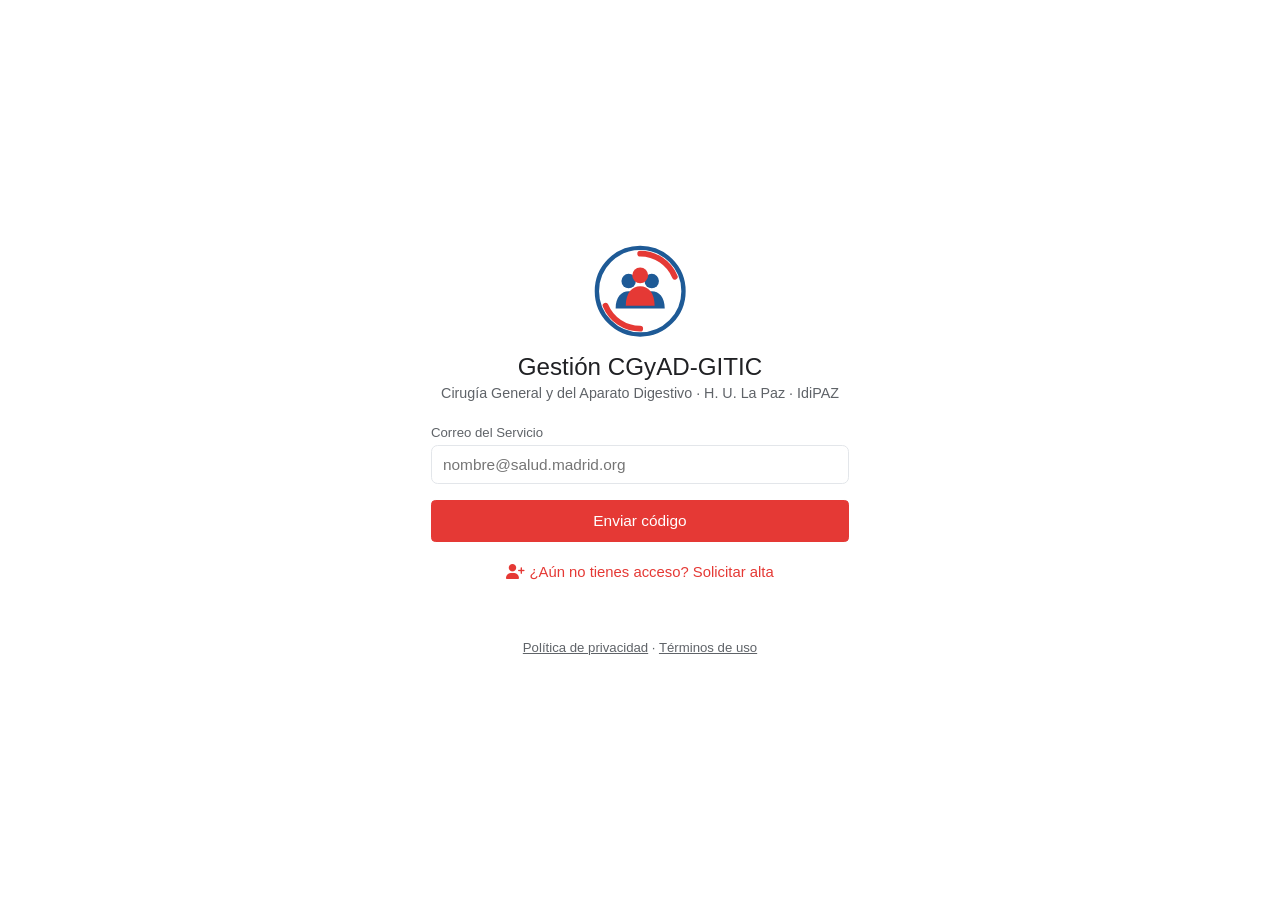
==== index.html @ 1f239695 "Add files via upload" ====
<!DOCTYPE html>
<!-- Gestión CGyAD-GITIC · web publicada (GitHub Pages) · versión 0.9.4 · generado el 14/11/2026 a partir de Web_App + Web_Estilos + Web_Cliente + Web_Estudios_Cliente + Web_Congresos_Cliente + Web_Docencia_Cliente + Web_Perfil_Cliente.
     No edites este archivo: la dirección del servidor está en config.js. -->
<html lang="es">
<head>
  <base target="_top">
  <meta charset="utf-8">
  <meta name="viewport" content="width=device-width, initial-scale=1, maximum-scale=1, viewport-fit=cover">
  <!-- SEGURIDAD (v0.8): la página solo puede cargar archivos propios y hablar con el servidor de Apps Script. Si algo dejara de cargarse tras subir esta versión, borra la línea siguiente. -->
  <meta http-equiv="Content-Security-Policy" content="default-src 'self'; script-src 'self' 'unsafe-inline'; style-src 'self' 'unsafe-inline'; font-src 'self' data:; img-src 'self' data: blob: https://lh3.googleusercontent.com https://drive.google.com; connect-src 'self' https://script.google.com https://script.googleusercontent.com; object-src 'none'; frame-src 'none'; worker-src 'self'; manifest-src 'self'; base-uri 'self'; form-action 'self'">
  <meta name="referrer" content="no-referrer">
  <meta name="theme-color" content="#e53935">
  <meta name="apple-mobile-web-app-capable" content="yes">
  <meta name="mobile-web-app-capable" content="yes">
  <meta name="apple-mobile-web-app-title" content="CGyAD-GITIC">
  <meta name="apple-mobile-web-app-status-bar-style" content="default">
  <link rel="manifest" href="manifest.webmanifest">
  <link rel="icon" type="image/png" sizes="32x32" href="favicon-32.png?v=4">
  <link rel="icon" type="image/png" sizes="192x192" href="icon-192.png?v=4">
  <link rel="apple-touch-icon" sizes="180x180" href="apple-touch-icon.png?v=4">
  <script src="config.js"></script>

  <title>Gestión CGyAD-GITIC</title>
  <script>try { var gcT = localStorage.getItem("gc_tema"); if (gcT === "oscuro" || (gcT !== "claro" && window.matchMedia && window.matchMedia("(prefers-color-scheme: dark)").matches)) document.documentElement.classList.add("tema-oscuro"); } catch (e) {}</script>
  <style>
/*! Font Awesome Free 6.5.2 by @fontawesome - https://fontawesome.com · License: https://fontawesome.com/license/free (Icons: CC BY 4.0, Fonts: SIL OFL 1.1, Code: MIT) · Subconjunto con los 89 iconos que usa esta web, incrustado en esta misma página */
  .fa {
    font-family: var(--fa-style-family, "Font Awesome 6 Free");
    font-weight: var(--fa-style, 900); }
  .fa,
  .fa-classic,
  .fa-sharp,
  .fas,
  .fa-solid,
  .far,
  .fa-regular,
  .fab,
  .fa-brands {
    -moz-osx-font-smoothing: grayscale;
    -webkit-font-smoothing: antialiased;
    display: var(--fa-display, inline-block);
    font-style: normal;
    font-variant: normal;
    line-height: 1;
    text-rendering: auto; }
  .fas,
  .fa-classic,
  .fa-solid,
  .far,
  .fa-regular {
    font-family: 'Font Awesome 6 Free'; }
  .fab,
  .fa-brands {
    font-family: 'Font Awesome 6 Brands'; }
  .fa-1x {
    font-size: 1em; }
  .fa-2x {
    font-size: 2em; }
  .fa-3x {
    font-size: 3em; }
  .fa-4x {
    font-size: 4em; }
  .fa-5x {
    font-size: 5em; }
  .fa-6x {
    font-size: 6em; }
  .fa-7x {
    font-size: 7em; }
  .fa-8x {
    font-size: 8em; }
  .fa-9x {
    font-size: 9em; }
  .fa-10x {
    font-size: 10em; }
  .fa-2xs {
    font-size: 0.625em;
    line-height: 0.1em;
    vertical-align: 0.225em; }
  .fa-xs {
    font-size: 0.75em;
    line-height: 0.08333em;
    vertical-align: 0.125em; }
  .fa-sm {
    font-size: 0.875em;
    line-height: 0.07143em;
    vertical-align: 0.05357em; }
  .fa-lg {
    font-size: 1.25em;
    line-height: 0.05em;
    vertical-align: -0.075em; }
  .fa-xl {
    font-size: 1.5em;
    line-height: 0.04167em;
    vertical-align: -0.125em; }
  .fa-2xl {
    font-size: 2em;
    line-height: 0.03125em;
    vertical-align: -0.1875em; }
  .fa-fw {
    text-align: center;
    width: 1.25em; }
  .fa-ul {
    list-style-type: none;
    margin-left: var(--fa-li-margin, 2.5em);
    padding-left: 0; }
    .fa-ul > li {
      position: relative; }
  .fa-li {
    left: calc(var(--fa-li-width, 2em) * -1);
    position: absolute;
    text-align: center;
    width: var(--fa-li-width, 2em);
    line-height: inherit; }
  .fa-border {
    border-color: var(--fa-border-color, #eee);
    border-radius: var(--fa-border-radius, 0.1em);
    border-style: var(--fa-border-style, solid);
    border-width: var(--fa-border-width, 0.08em);
    padding: var(--fa-border-padding, 0.2em 0.25em 0.15em); }
  .fa-pull-left {
    float: left;
    margin-right: var(--fa-pull-margin, 0.3em); }
  .fa-pull-right {
    float: right;
    margin-left: var(--fa-pull-margin, 0.3em); }
  .fa-beat {
    -webkit-animation-name: fa-beat;
            animation-name: fa-beat;
    -webkit-animation-delay: var(--fa-animation-delay, 0s);
            animation-delay: var(--fa-animation-delay, 0s);
    -webkit-animation-direction: var(--fa-animation-direction, normal);
            animation-direction: var(--fa-animation-direction, normal);
    -webkit-animation-duration: var(--fa-animation-duration, 1s);
            animation-duration: var(--fa-animation-duration, 1s);
    -webkit-animation-iteration-count: var(--fa-animation-iteration-count, infinite);
            animation-iteration-count: var(--fa-animation-iteration-count, infinite);
    -webkit-animation-timing-function: var(--fa-animation-timing, ease-in-out);
            animation-timing-function: var(--fa-animation-timing, ease-in-out); }
  .fa-bounce {
    -webkit-animation-name: fa-bounce;
            animation-name: fa-bounce;
    -webkit-animation-delay: var(--fa-animation-delay, 0s);
            animation-delay: var(--fa-animation-delay, 0s);
    -webkit-animation-direction: var(--fa-animation-direction, normal);
            animation-direction: var(--fa-animation-direction, normal);
    -webkit-animation-duration: var(--fa-animation-duration, 1s);
            animation-duration: var(--fa-animation-duration, 1s);
    -webkit-animation-iteration-count: var(--fa-animation-iteration-count, infinite);
            animation-iteration-count: var(--fa-animation-iteration-count, infinite);
    -webkit-animation-timing-function: var(--fa-animation-timing, cubic-bezier(0.28, 0.84, 0.42, 1));
            animation-timing-function: var(--fa-animation-timing, cubic-bezier(0.28, 0.84, 0.42, 1)); }
  .fa-fade {
    -webkit-animation-name: fa-fade;
            animation-name: fa-fade;
    -webkit-animation-delay: var(--fa-animation-delay, 0s);
            animation-delay: var(--fa-animation-delay, 0s);
    -webkit-animation-direction: var(--fa-animation-direction, normal);
            animation-direction: var(--fa-animation-direction, normal);
    -webkit-animation-duration: var(--fa-animation-duration, 1s);
            animation-duration: var(--fa-animation-duration, 1s);
    -webkit-animation-iteration-count: var(--fa-animation-iteration-count, infinite);
            animation-iteration-count: var(--fa-animation-iteration-count, infinite);
    -webkit-animation-timing-function: var(--fa-animation-timing, cubic-bezier(0.4, 0, 0.6, 1));
            animation-timing-function: var(--fa-animation-timing, cubic-bezier(0.4, 0, 0.6, 1)); }
  .fa-beat-fade {
    -webkit-animation-name: fa-beat-fade;
            animation-name: fa-beat-fade;
    -webkit-animation-delay: var(--fa-animation-delay, 0s);
            animation-delay: var(--fa-animation-delay, 0s);
    -webkit-animation-direction: var(--fa-animation-direction, normal);
            animation-direction: var(--fa-animation-direction, normal);
    -webkit-animation-duration: var(--fa-animation-duration, 1s);
            animation-duration: var(--fa-animation-duration, 1s);
    -webkit-animation-iteration-count: var(--fa-animation-iteration-count, infinite);
            animation-iteration-count: var(--fa-animation-iteration-count, infinite);
    -webkit-animation-timing-function: var(--fa-animation-timing, cubic-bezier(0.4, 0, 0.6, 1));
            animation-timing-function: var(--fa-animation-timing, cubic-bezier(0.4, 0, 0.6, 1)); }
  .fa-flip {
    -webkit-animation-name: fa-flip;
            animation-name: fa-flip;
    -webkit-animation-delay: var(--fa-animation-delay, 0s);
            animation-delay: var(--fa-animation-delay, 0s);
    -webkit-animation-direction: var(--fa-animation-direction, normal);
            animation-direction: var(--fa-animation-direction, normal);
    -webkit-animation-duration: var(--fa-animation-duration, 1s);
            animation-duration: var(--fa-animation-duration, 1s);
    -webkit-animation-iteration-count: var(--fa-animation-iteration-count, infinite);
            animation-iteration-count: var(--fa-animation-iteration-count, infinite);
    -webkit-animation-timing-function: var(--fa-animation-timing, ease-in-out);
            animation-timing-function: var(--fa-animation-timing, ease-in-out); }
  .fa-shake {
    -webkit-animation-name: fa-shake;
            animation-name: fa-shake;
    -webkit-animation-delay: var(--fa-animation-delay, 0s);
            animation-delay: var(--fa-animation-delay, 0s);
    -webkit-animation-direction: var(--fa-animation-direction, normal);
            animation-direction: var(--fa-animation-direction, normal);
    -webkit-animation-duration: var(--fa-animation-duration, 1s);
            animation-duration: var(--fa-animation-duration, 1s);
    -webkit-animation-iteration-count: var(--fa-animation-iteration-count, infinite);
            animation-iteration-count: var(--fa-animation-iteration-count, infinite);
    -webkit-animation-timing-function: var(--fa-animation-timing, linear);
            animation-timing-function: var(--fa-animation-timing, linear); }
  .fa-spin {
    -webkit-animation-name: fa-spin;
            animation-name: fa-spin;
    -webkit-animation-delay: var(--fa-animation-delay, 0s);
            animation-delay: var(--fa-animation-delay, 0s);
    -webkit-animation-direction: var(--fa-animation-direction, normal);
            animation-direction: var(--fa-animation-direction, normal);
    -webkit-animation-duration: var(--fa-animation-duration, 2s);
            animation-duration: var(--fa-animation-duration, 2s);
    -webkit-animation-iteration-count: var(--fa-animation-iteration-count, infinite);
            animation-iteration-count: var(--fa-animation-iteration-count, infinite);
    -webkit-animation-timing-function: var(--fa-animation-timing, linear);
            animation-timing-function: var(--fa-animation-timing, linear); }
  .fa-spin-reverse {
    --fa-animation-direction: reverse; }
  .fa-pulse,
  .fa-spin-pulse {
    -webkit-animation-name: fa-spin;
            animation-name: fa-spin;
    -webkit-animation-direction: var(--fa-animation-direction, normal);
            animation-direction: var(--fa-animation-direction, normal);
    -webkit-animation-duration: var(--fa-animation-duration, 1s);
            animation-duration: var(--fa-animation-duration, 1s);
    -webkit-animation-iteration-count: var(--fa-animation-iteration-count, infinite);
            animation-iteration-count: var(--fa-animation-iteration-count, infinite);
    -webkit-animation-timing-function: var(--fa-animation-timing, steps(8));
            animation-timing-function: var(--fa-animation-timing, steps(8)); }
  @media (prefers-reduced-motion: reduce) {
    .fa-beat,
    .fa-bounce,
    .fa-fade,
    .fa-beat-fade,
    .fa-flip,
    .fa-pulse,
    .fa-shake,
    .fa-spin,
    .fa-spin-pulse {
      -webkit-animation-delay: -1ms;
              animation-delay: -1ms;
      -webkit-animation-duration: 1ms;
              animation-duration: 1ms;
      -webkit-animation-iteration-count: 1;
              animation-iteration-count: 1;
      -webkit-transition-delay: 0s;
              transition-delay: 0s;
      -webkit-transition-duration: 0s;
              transition-duration: 0s; } }
  @-webkit-keyframes fa-beat {
    0%, 90% {
      -webkit-transform: scale(1);
              transform: scale(1); }
    45% {
      -webkit-transform: scale(var(--fa-beat-scale, 1.25));
              transform: scale(var(--fa-beat-scale, 1.25)); } }
  @keyframes fa-beat {
    0%, 90% {
      -webkit-transform: scale(1);
              transform: scale(1); }
    45% {
      -webkit-transform: scale(var(--fa-beat-scale, 1.25));
              transform: scale(var(--fa-beat-scale, 1.25)); } }
  @-webkit-keyframes fa-bounce {
    0% {
      -webkit-transform: scale(1, 1) translateY(0);
              transform: scale(1, 1) translateY(0); }
    10% {
      -webkit-transform: scale(var(--fa-bounce-start-scale-x, 1.1), var(--fa-bounce-start-scale-y, 0.9)) translateY(0);
              transform: scale(var(--fa-bounce-start-scale-x, 1.1), var(--fa-bounce-start-scale-y, 0.9)) translateY(0); }
    30% {
      -webkit-transform: scale(var(--fa-bounce-jump-scale-x, 0.9), var(--fa-bounce-jump-scale-y, 1.1)) translateY(var(--fa-bounce-height, -0.5em));
              transform: scale(var(--fa-bounce-jump-scale-x, 0.9), var(--fa-bounce-jump-scale-y, 1.1)) translateY(var(--fa-bounce-height, -0.5em)); }
    50% {
      -webkit-transform: scale(var(--fa-bounce-land-scale-x, 1.05), var(--fa-bounce-land-scale-y, 0.95)) translateY(0);
              transform: scale(var(--fa-bounce-land-scale-x, 1.05), var(--fa-bounce-land-scale-y, 0.95)) translateY(0); }
    57% {
      -webkit-transform: scale(1, 1) translateY(var(--fa-bounce-rebound, -0.125em));
              transform: scale(1, 1) translateY(var(--fa-bounce-rebound, -0.125em)); }
    64% {
      -webkit-transform: scale(1, 1) translateY(0);
              transform: scale(1, 1) translateY(0); }
    100% {
      -webkit-transform: scale(1, 1) translateY(0);
              transform: scale(1, 1) translateY(0); } }
  @keyframes fa-bounce {
    0% {
      -webkit-transform: scale(1, 1) translateY(0);
              transform: scale(1, 1) translateY(0); }
    10% {
      -webkit-transform: scale(var(--fa-bounce-start-scale-x, 1.1), var(--fa-bounce-start-scale-y, 0.9)) translateY(0);
              transform: scale(var(--fa-bounce-start-scale-x, 1.1), var(--fa-bounce-start-scale-y, 0.9)) translateY(0); }
    30% {
      -webkit-transform: scale(var(--fa-bounce-jump-scale-x, 0.9), var(--fa-bounce-jump-scale-y, 1.1)) translateY(var(--fa-bounce-height, -0.5em));
              transform: scale(var(--fa-bounce-jump-scale-x, 0.9), var(--fa-bounce-jump-scale-y, 1.1)) translateY(var(--fa-bounce-height, -0.5em)); }
    50% {
      -webkit-transform: scale(var(--fa-bounce-land-scale-x, 1.05), var(--fa-bounce-land-scale-y, 0.95)) translateY(0);
              transform: scale(var(--fa-bounce-land-scale-x, 1.05), var(--fa-bounce-land-scale-y, 0.95)) translateY(0); }
    57% {
      -webkit-transform: scale(1, 1) translateY(var(--fa-bounce-rebound, -0.125em));
              transform: scale(1, 1) translateY(var(--fa-bounce-rebound, -0.125em)); }
    64% {
      -webkit-transform: scale(1, 1) translateY(0);
              transform: scale(1, 1) translateY(0); }
    100% {
      -webkit-transform: scale(1, 1) translateY(0);
              transform: scale(1, 1) translateY(0); } }
  @-webkit-keyframes fa-fade {
    50% {
      opacity: var(--fa-fade-opacity, 0.4); } }
  @keyframes fa-fade {
    50% {
      opacity: var(--fa-fade-opacity, 0.4); } }
  @-webkit-keyframes fa-beat-fade {
    0%, 100% {
      opacity: var(--fa-beat-fade-opacity, 0.4);
      -webkit-transform: scale(1);
              transform: scale(1); }
    50% {
      opacity: 1;
      -webkit-transform: scale(var(--fa-beat-fade-scale, 1.125));
              transform: scale(var(--fa-beat-fade-scale, 1.125)); } }
  @keyframes fa-beat-fade {
    0%, 100% {
      opacity: var(--fa-beat-fade-opacity, 0.4);
      -webkit-transform: scale(1);
              transform: scale(1); }
    50% {
      opacity: 1;
      -webkit-transform: scale(var(--fa-beat-fade-scale, 1.125));
              transform: scale(var(--fa-beat-fade-scale, 1.125)); } }
  @-webkit-keyframes fa-flip {
    50% {
      -webkit-transform: rotate3d(var(--fa-flip-x, 0), var(--fa-flip-y, 1), var(--fa-flip-z, 0), var(--fa-flip-angle, -180deg));
              transform: rotate3d(var(--fa-flip-x, 0), var(--fa-flip-y, 1), var(--fa-flip-z, 0), var(--fa-flip-angle, -180deg)); } }
  @keyframes fa-flip {
    50% {
      -webkit-transform: rotate3d(var(--fa-flip-x, 0), var(--fa-flip-y, 1), var(--fa-flip-z, 0), var(--fa-flip-angle, -180deg));
              transform: rotate3d(var(--fa-flip-x, 0), var(--fa-flip-y, 1), var(--fa-flip-z, 0), var(--fa-flip-angle, -180deg)); } }
  @-webkit-keyframes fa-shake {
    0% {
      -webkit-transform: rotate(-15deg);
              transform: rotate(-15deg); }
    4% {
      -webkit-transform: rotate(15deg);
              transform: rotate(15deg); }
    8%, 24% {
      -webkit-transform: rotate(-18deg);
              transform: rotate(-18deg); }
    12%, 28% {
      -webkit-transform: rotate(18deg);
              transform: rotate(18deg); }
    16% {
      -webkit-transform: rotate(-22deg);
              transform: rotate(-22deg); }
    20% {
      -webkit-transform: rotate(22deg);
              transform: rotate(22deg); }
    32% {
      -webkit-transform: rotate(-12deg);
              transform: rotate(-12deg); }
    36% {
      -webkit-transform: rotate(12deg);
              transform: rotate(12deg); }
    40%, 100% {
      -webkit-transform: rotate(0deg);
              transform: rotate(0deg); } }
  @keyframes fa-shake {
    0% {
      -webkit-transform: rotate(-15deg);
              transform: rotate(-15deg); }
    4% {
      -webkit-transform: rotate(15deg);
              transform: rotate(15deg); }
    8%, 24% {
      -webkit-transform: rotate(-18deg);
              transform: rotate(-18deg); }
    12%, 28% {
      -webkit-transform: rotate(18deg);
              transform: rotate(18deg); }
    16% {
      -webkit-transform: rotate(-22deg);
              transform: rotate(-22deg); }
    20% {
      -webkit-transform: rotate(22deg);
              transform: rotate(22deg); }
    32% {
      -webkit-transform: rotate(-12deg);
              transform: rotate(-12deg); }
    36% {
      -webkit-transform: rotate(12deg);
              transform: rotate(12deg); }
    40%, 100% {
      -webkit-transform: rotate(0deg);
              transform: rotate(0deg); } }
  @-webkit-keyframes fa-spin {
    0% {
      -webkit-transform: rotate(0deg);
              transform: rotate(0deg); }
    100% {
      -webkit-transform: rotate(360deg);
              transform: rotate(360deg); } }
  @keyframes fa-spin {
    0% {
      -webkit-transform: rotate(0deg);
              transform: rotate(0deg); }
    100% {
      -webkit-transform: rotate(360deg);
              transform: rotate(360deg); } }
  .fa-rotate-90 {
    -webkit-transform: rotate(90deg);
            transform: rotate(90deg); }
  .fa-rotate-180 {
    -webkit-transform: rotate(180deg);
            transform: rotate(180deg); }
  .fa-rotate-270 {
    -webkit-transform: rotate(270deg);
            transform: rotate(270deg); }
  .fa-flip-horizontal {
    -webkit-transform: scale(-1, 1);
            transform: scale(-1, 1); }
  .fa-flip-vertical {
    -webkit-transform: scale(1, -1);
            transform: scale(1, -1); }
  .fa-flip-both,
  .fa-flip-horizontal.fa-flip-vertical {
    -webkit-transform: scale(-1, -1);
            transform: scale(-1, -1); }
  .fa-rotate-by {
    -webkit-transform: rotate(var(--fa-rotate-angle, 0));
            transform: rotate(var(--fa-rotate-angle, 0)); }
  .fa-stack {
    display: inline-block;
    height: 2em;
    line-height: 2em;
    position: relative;
    vertical-align: middle;
    width: 2.5em; }
  .fa-stack-1x,
  .fa-stack-2x {
    left: 0;
    position: absolute;
    text-align: center;
    width: 100%;
    z-index: var(--fa-stack-z-index, auto); }
  .fa-stack-1x {
    line-height: inherit; }
  .fa-stack-2x {
    font-size: 2em; }
  .fa-inverse {
    color: var(--fa-inverse, #fff); }
  
  :root,:host{--fa-style-family-classic:"Font Awesome 6 Free";--fa-font-solid:normal 900 1em/1 "Font Awesome 6 Free";--fa-font-regular:normal 400 1em/1 "Font Awesome 6 Free";--fa-style-family-brands:"Font Awesome 6 Brands";--fa-font-brands:normal 400 1em/1 "Font Awesome 6 Brands"}
  @font-face{font-family:"Font Awesome 6 Free";font-style:normal;font-weight:900;font-display:block;src:url("[data-uri]") format("woff2")}
  @font-face{font-family:"Font Awesome 6 Free";font-style:normal;font-weight:400;font-display:block;src:url("[data-uri]") format("woff2")}
  @font-face{font-family:"Font Awesome 6 Brands";font-style:normal;font-weight:400;font-display:block;src:url("[data-uri]") format("woff2")}
  .fas,.fa-solid{font-weight:900}
  .far,.fa-regular{font-weight:400}
  .fab,.fa-brands{font-weight:400}
  .fa-arrow-left::before{content:"\f060"}
  .fa-arrow-right::before{content:"\f061"}
  .fa-award::before{content:"\f559"}
  .fa-bars::before{content:"\f0c9"}
  .fa-bell::before{content:"\f0f3"}
  .fa-book::before{content:"\f02d"}
  .fa-book-open::before{content:"\f518"}
  .fa-border-style::before{content:"\f853"}
  .fa-briefcase::before{content:"\f0b1"}
  .fa-bug::before{content:"\f188"}
  .fa-bullseye::before{content:"\f140"}
  .fa-calendar-check::before{content:"\f274"}
  .fa-calendar-days::before{content:"\f073"}
  .fa-calendar-plus::before{content:"\f271"}
  .fa-camera::before{content:"\f030"}
  .fa-certificate::before{content:"\f0a3"}
  .fa-chart-column::before{content:"\e0e3"}
  .fa-chart-simple::before{content:"\e473"}
  .fa-check::before{content:"\f00c"}
  .fa-check-double::before{content:"\f560"}
  .fa-chevron-down::before{content:"\f078"}
  .fa-chevron-left::before{content:"\f053"}
  .fa-chevron-right::before{content:"\f054"}
  .fa-chevron-up::before{content:"\f077"}
  .fa-circle-check::before{content:"\f058"}
  .fa-circle-half-stroke::before{content:"\f042"}
  .fa-circle-info::before{content:"\f05a"}
  .fa-clock::before{content:"\f017"}
  .fa-coins::before{content:"\f51e"}
  .fa-comment::before{content:"\f075"}
  .fa-copy::before{content:"\f0c5"}
  .fa-diagram-project::before{content:"\f542"}
  .fa-display::before{content:"\e163"}
  .fa-download::before{content:"\f019"}
  .fa-ellipsis::before{content:"\f141"}
  .fa-envelope::before{content:"\f0e0"}
  .fa-file::before{content:"\f15b"}
  .fa-file-arrow-down::before{content:"\f56d"}
  .fa-file-excel::before{content:"\f1c3"}
  .fa-file-image::before{content:"\f1c5"}
  .fa-file-lines::before{content:"\f15c"}
  .fa-file-pdf::before{content:"\f1c1"}
  .fa-file-signature::before{content:"\f573"}
  .fa-file-word::before{content:"\f1c2"}
  .fa-filter::before{content:"\f0b0"}
  .fa-fingerprint::before{content:"\f577"}
  .fa-flask::before{content:"\f0c3"}
  .fa-floppy-disk::before{content:"\f0c7"}
  .fa-globe::before{content:"\f0ac"}
  .fa-graduation-cap::before{content:"\f19d"}
  .fa-hand::before{content:"\f256"}
  .fa-house::before{content:"\f015"}
  .fa-id-badge::before{content:"\f2c1"}
  .fa-id-card::before{content:"\f2c2"}
  .fa-lightbulb::before{content:"\f0eb"}
  .fa-link::before{content:"\f0c1"}
  .fa-list-check::before{content:"\f0ae"}
  .fa-magnifying-glass::before{content:"\f002"}
  .fa-microscope::before{content:"\f610"}
  .fa-orcid::before{content:"\f8d2"}
  .fa-paper-plane::before{content:"\f1d8"}
  .fa-paperclip::before{content:"\f0c6"}
  .fa-pen::before{content:"\f304"}
  .fa-pen-to-square::before{content:"\f044"}
  .fa-people-arrows::before{content:"\e068"}
  .fa-people-group::before{content:"\e533"}
  .fa-person-chalkboard::before{content:"\e53d"}
  .fa-plane::before{content:"\f072"}
  .fa-plus::before{content:"\2b"}
  .fa-print::before{content:"\f02f"}
  .fa-right-from-bracket::before{content:"\f2f5"}
  .fa-rotate::before{content:"\f2f1"}
  .fa-rotate-left::before{content:"\f2ea"}
  .fa-spinner::before{content:"\f110"}
  .fa-star::before{content:"\f005"}
  .fa-stethoscope::before{content:"\f0f1"}
  .fa-text-height::before{content:"\f034"}
  .fa-trash-can::before{content:"\f2ed"}
  .fa-triangle-exclamation::before{content:"\f071"}
  .fa-upload::before{content:"\f093"}
  .fa-user-check::before{content:"\f4fc"}
  .fa-user-doctor::before{content:"\f0f0"}
  .fa-user-graduate::before{content:"\f501"}
  .fa-user-minus::before{content:"\f503"}
  .fa-user-plus::before{content:"\f234"}
  .fa-user-shield::before{content:"\f505"}
  .fa-users::before{content:"\f0c0"}
  .fa-wand-magic-sparkles::before{content:"\e2ca"}
  .fa-xmark::before{content:"\f00d"}
  
</style>
<style>
  /* Tema de AppSheet: claro · color principal rojo · Roboto */
  :root { --rojo:#e53935; --rojo-osc:#c62828; --rojo-claro:#fbe4e4; --rojo-sel:#f9d6d6; --fondo:#f6f7f9; --borde:#e3e6ea;
          --texto:#202124; --tenue:#5f6368; --gris:#f1f3f4; --verde:#2e7d32; --ambar:#a15c00; --cab:56px; --riel:56px; }
  * { box-sizing:border-box; }
  html, body { height:100%; }
  /* Tipografía del sistema: San Francisco en iPhone/Mac, Roboto en Android, Segoe UI en Windows. No se descarga nada y la letra es la del propio dispositivo. */
  body { margin:0; font-family:-apple-system, BlinkMacSystemFont, "Segoe UI", Roboto, "Helvetica Neue", Arial, sans-serif; color:var(--texto); background:var(--fondo); font-size:14px; }
  .oculto { display:none !important; }
  .tenue { color:var(--tenue); font-size:13px; }
  a { color:var(--rojo); }
  button { font:inherit; cursor:pointer; }
  input, select, textarea { font:inherit; padding:9px 10px; border:1px solid var(--borde); border-radius:6px; background:#fff; width:100%; color:var(--texto); }
  label { display:block; font-size:12px; color:var(--tenue); margin:12px 0 4px; }
  label.check { display:flex; align-items:center; gap:8px; color:var(--texto); font-size:14px; }
  label.check input { width:auto; }
  .bt { border:1px solid var(--borde); background:#fff; border-radius:4px; padding:7px 12px; color:var(--texto); }
  .bt-rojo { background:var(--rojo); border:1px solid var(--rojo); color:#fff; border-radius:4px; padding:7px 12px; font-weight:500; }
  .bt-rojo:hover { background:var(--rojo-osc); }
  .preparando { opacity:.6; cursor:progress; } .preparando .fa-fingerprint { animation:pulsoBio 1.1s ease-in-out infinite; }
  @keyframes pulsoBio { 50% { opacity:.35; } }
  .bt-icono { border:none; background:none; color:var(--tenue); width:34px; height:34px; border-radius:50%; }
  .bt-icono:hover { background:var(--gris); color:var(--texto); }
  .bt-texto { border:none; background:none; color:var(--rojo); font-weight:500; padding:6px 8px; }
  .mensaje { min-height:1.2em; font-size:14px; color:var(--rojo-osc); }

  /* Acceso */
  .acceso { min-height:calc(100 * var(--vh, 1vh)); display:flex; align-items:center; justify-content:center; padding:20px; background:#fff; }
  .tarjeta-acceso { width:100%; max-width:380px; text-align:center; }
  .tarjeta-acceso h1 { font-size:22px; font-weight:500; margin:14px 0 4px; }
  .tarjeta-acceso .sub { color:var(--tenue); font-size:13px; margin:0 0 22px; }
  .tarjeta-acceso label { text-align:left; }
  .tarjeta-acceso .bt-rojo { width:100%; margin-top:14px; padding:10px; }
  .tarjeta-acceso .bt-bio { width:100%; margin-top:10px; padding:10px; }
  .tarjeta-acceso #btBioCodigo { margin-top:12px; }
  #menuUsuario .bt { display:block; width:100%; text-align:left; }

  /* Cabecera */
  .cab { position:fixed; top:0; left:0; right:0; height:var(--cab); background:#fff; border-bottom:1px solid var(--borde); display:flex; align-items:center; gap:10px; padding:0 12px; z-index:20; }
  .cab .titulo { font-size:20px; white-space:nowrap; overflow:hidden; text-overflow:ellipsis; }
  .logo { width:32px; height:32px; flex:none; }
  .buscador { flex:1; display:flex; justify-content:center; }
  .buscador div { position:relative; width:100%; max-width:460px; }
  .buscador i { position:absolute; left:12px; top:11px; color:var(--tenue); }
  .buscador input { background:var(--gris); border:none; border-radius:6px; padding:9px 12px 9px 36px; }
  .avatar { width:32px; height:32px; border-radius:50%; background:var(--rojo); color:#fff; border:none; font-weight:500; flex:none; }
  .menu-usuario { position:fixed; right:10px; top:52px; background:#fff; border:1px solid var(--borde); border-radius:8px; box-shadow:0 6px 20px rgba(0,0,0,.12); padding:12px; z-index:30; min-width:220px; }
  .menu-usuario p { margin:0 0 10px; }

  /* Riel lateral (escritorio) y barra inferior (móvil) */
  .riel { position:fixed; top:var(--cab); left:0; bottom:0; width:var(--riel); background:#fff; border-right:1px solid var(--borde); display:flex; flex-direction:column; align-items:center; padding-top:6px; gap:2px; z-index:15; }
  .riel button, .inferior button { border:none; background:none; color:var(--tenue); width:40px; height:40px; border-radius:50%; font-size:16px; position:relative; }
  .riel button:hover { background:var(--gris); }
  .riel button.activo, .inferior button.activo { color:var(--rojo); background:var(--rojo-claro); }
  .riel hr { width:28px; border:none; border-top:1px solid var(--borde); margin:6px 0; }
  .riel button[data-tip]:hover::after { content:attr(data-tip); position:absolute; left:46px; top:8px; background:#5f6368; color:#fff; font-size:12px; padding:4px 8px; border-radius:4px; white-space:nowrap; z-index:40; }
  .inferior { display:none; }
  .cajon { position:fixed; top:var(--cab); left:0; bottom:0; width:270px; background:#fff; border-right:1px solid var(--borde); z-index:25; padding:8px 0; box-shadow:4px 0 16px rgba(0,0,0,.08); }
  .cajon button { display:flex; align-items:center; gap:14px; width:100%; border:none; background:none; padding:12px 18px; text-align:left; color:var(--texto); }
  .cajon button i { width:20px; color:var(--tenue); text-align:center; }
  .cajon button.activo { color:var(--rojo); background:var(--rojo-claro); } .cajon button.activo i { color:var(--rojo); }

  /* Área de trabajo */
  .area { position:fixed; top:var(--cab); left:var(--riel); right:0; bottom:0; display:flex; gap:8px; padding:8px; }
  .panel { background:#fff; border:1px solid var(--borde); border-radius:4px; display:flex; flex-direction:column; min-width:0; overflow:hidden; }
  .panel-lista { flex:1 1 60%; }
  .panel-ficha { flex:1 1 40%; }
  .barra-vista { display:flex; align-items:center; gap:6px; padding:8px 10px; border-bottom:1px solid var(--borde); min-height:48px; }
  .barra-vista h2 { font-size:16px; font-weight:400; margin:0 auto 0 2px; white-space:nowrap; overflow:hidden; text-overflow:ellipsis; }
  .contador { background:#ffb300; color:#000; border-radius:10px; padding:0 6px; font-size:11px; margin-left:4px; }
  .filtros { position:absolute; right:8px; top:48px; width:300px; background:#fff; border:1px solid var(--borde); border-radius:8px; box-shadow:0 6px 20px rgba(0,0,0,.12); padding:6px 14px 14px; z-index:12; }
  .cuerpo { flex:1; display:flex; min-height:0; position:relative; }
  .grupos { width:150px; flex:none; overflow:auto; padding:8px 6px; border-right:1px solid var(--borde); }
  .grupos button { display:flex; justify-content:space-between; width:100%; border:none; background:none; padding:7px 10px; border-radius:14px; color:var(--texto); }
  .grupos button span { background:var(--gris); border-radius:8px; padding:0 6px; font-size:11px; color:var(--tenue); }
  .grupos button.activo { color:var(--rojo); background:var(--rojo-claro); }
  .resumen { padding:6px 12px; color:var(--tenue); font-size:12px; border-bottom:1px solid var(--borde); }

  /* Tabla */
  .tabla { flex:1; overflow:auto; }
  .fila { display:grid; grid-template-columns:56px 88px 130px minmax(220px,2fr) minmax(160px,1.4fr) minmax(130px,1fr) 70px 64px 86px 118px 18px;
          align-items:center; border-bottom:1px solid #eef0f2; min-width:1180px; cursor:pointer; }
  .fila > div { padding:9px 8px; white-space:nowrap; overflow:hidden; text-overflow:ellipsis; font-size:13px; }
  .fila.cabecera { position:sticky; top:0; background:#fff; font-weight:500; cursor:default; z-index:2; border-bottom:1px solid var(--borde); }
  .fila:not(.cabecera):hover { background:#fafafa; }
  .fila.sel { background:var(--rojo-sel) !important; }
  .fila .flecha { color:var(--tenue); font-size:11px; padding:0; }
  .grupo-tabla { padding:12px 10px 8px; font-size:13px; color:var(--texto); background:#fafbfc; border-bottom:1px solid #eef0f2; min-width:1180px; }
  .grupo-tabla span { background:var(--gris); border-radius:8px; padding:0 6px; font-size:11px; color:var(--tenue); margin-left:6px; }
  .con-ficha .fila { grid-template-columns:56px 88px 120px minmax(220px,1fr) 18px; min-width:0; }
  .con-ficha .fila .c-aut, .con-ficha .fila .c-rev, .con-ficha .fila .c-vol, .con-ficha .fila .c-num, .con-ficha .fila .c-pag, .con-ficha .fila .c-idx { display:none; }
  .con-ficha .grupo-tabla { min-width:0; }
  .et { font-size:11px; padding:1px 7px; border-radius:10px; background:#eceff1; color:#37474f; margin-right:3px; }
  .et.q1 { background:#d9f0dd; color:#1b5e20; } .et.no { background:#f6e7d3; color:#7a4b00; } .et.pend { background:#fff3cd; color:#7a5d00; } .et.desc { background:#fde0e0; color:#8a1c1c; }

  /* Ficha (detalle) */
  .ficha-cuerpo { flex:1; overflow:auto; background:var(--fondo); padding:10px; }
  .tarjeta { background:#fff; border:1px solid var(--borde); border-radius:4px; padding:12px 14px; margin-bottom:10px; }
  .acciones-redondas { display:flex; flex-wrap:wrap; gap:14px; align-items:flex-start; }
  .accion { border:none; background:none; width:78px; text-align:center; color:var(--texto); font-size:12px; line-height:1.25; padding:0;
            display:inline-flex; flex-direction:column; align-items:center; justify-content:flex-start; align-self:flex-start; cursor:pointer; }
  .accion i { display:flex; flex:0 0 auto; align-items:center; justify-content:center; width:40px; height:40px; margin:0 0 6px; border-radius:50%; background:var(--rojo); color:#fff; font-size:16px; }
  .cats-jcr { display:flex; flex-direction:column; gap:7px; }
  .cat-jcr { display:flex; flex-wrap:wrap; align-items:center; gap:6px; font-size:13.5px; }
  .et-cat { border:1px solid var(--borde); background:#fff; border-radius:12px; padding:2px 9px; font-size:12.5px; color:var(--texto); cursor:pointer; }
  .et-cat i { font-size:10px; color:var(--tenue); } .et-cat:hover { border-color:var(--rojo); color:var(--rojo); } .et-cat:hover i { color:var(--rojo); }
  .cat-jcr .mejor { font-size:11.5px; color:var(--verde); }
  .accion.verde i { background:var(--verde); }
  .campo { margin-bottom:12px; }
  .campo .et-campo { font-size:12px; color:var(--tenue); margin-bottom:2px; }
  .campo .valor { font-size:15px; line-height:1.35; word-break:break-word; }
  .tarjeta h3 { font-size:17px; font-weight:400; margin:0 0 10px; }
  .recl { border-top:1px solid #eef0f2; padding:8px 0; font-size:13px; }
  .recl:first-of-type { border-top:none; }
  .recl b.estado { font-weight:500; }
  @media (min-width: 1300px) { .ficha-cuerpo { display:grid; grid-template-columns:minmax(0,0.42fr) minmax(0,0.58fr); gap:10px; align-content:start; }
                               .ficha-cuerpo .col { min-width:0; }
                               #ficha.ficha-cuerpo, #fichaDoc.ficha-cuerpo { display:block; } }   /* Publicaciones y Docencia: una sola columna */

  /* Ventanas y avisos */
  .velo { position:fixed; inset:0; background:rgba(0,0,0,.35); display:flex; align-items:center; justify-content:center; z-index:50; padding:16px; }
  .dialogo { background:#fff; border-radius:8px; padding:20px; width:100%; max-width:480px; max-height:calc(90 * var(--vh, 1vh)); overflow:auto; }
  .dialogo h2 { font-size:18px; font-weight:500; margin:0 0 8px; }
  .botones { display:flex; justify-content:flex-end; gap:8px; margin-top:16px; }
  .aviso { position:fixed; left:50%; transform:translateX(-50%); bottom:24px; background:#323232; color:#fff; padding:11px 18px; border-radius:4px; z-index:60; max-width:calc(92 * var(--vw, 1vw)); font-size:14px; }
  .cargando { position:fixed; top:var(--cab); left:0; right:0; height:3px; z-index:55; overflow:hidden; }
  .cargando::before { content:""; position:absolute; height:3px; width:40%; background:var(--rojo); animation:barra 1s linear infinite; }
  @keyframes barra { from { left:-40%; } to { left:100%; } }
  .proximamente { flex:1; display:flex; flex-direction:column; align-items:center; justify-content:center; color:var(--tenue); text-align:center; padding:30px; }
  .proximamente i { font-size:40px; color:#cfd4da; margin-bottom:12px; }

  /* Tarjetas para móvil (en lugar de la tabla) */
  .tarjetas-movil { display:none; }

  /* ---------- Móvil y tablet vertical ---------- */
  @media (max-width: 899px) {
    :root { --riel:0px; }
    .riel { display:none; }
    .cab .titulo { font-size:17px; }
    .buscador { position:fixed; top:var(--cab); left:0; right:0; padding:8px 10px; background:#fff; border-bottom:1px solid var(--borde); z-index:14; }
    .buscador div { max-width:none; }
    .area { top:calc(var(--cab) + 54px); left:0; bottom:58px; padding:0; gap:0; }
    .panel { border:none; border-radius:0; }
    .grupos { display:none; }
    .anos-movil { display:block !important; }
    #tabla { display:none; }                 /* solo la tabla de Publicaciones (en móvil se usan tarjetas) */
    .tarjetas-movil { display:block; flex:1; overflow:auto; background:var(--fondo); }
    .tm { background:#fff; border-bottom:1px solid #eef0f2; padding:12px 14px; }
    .tm.sel { background:var(--rojo-sel); }
    .tm .t { font-weight:500; line-height:1.3; display:-webkit-box; -webkit-line-clamp:2; -webkit-box-orient:vertical; overflow:hidden; }
    .tm .m { color:var(--tenue); font-size:13px; margin-top:3px; }
    .grupo-movil { padding:12px 14px 6px; font-size:13px; color:var(--tenue); }
    .panel-ficha { position:fixed; inset:0; z-index:40; }
    .inferior { display:flex; position:fixed; left:0; right:0; bottom:0; height:58px; background:#fff; border-top:1px solid var(--borde); justify-content:space-around; align-items:center; z-index:30; }
    .inferior button { width:auto; height:auto; border-radius:14px; padding:6px 12px; font-size:18px; display:flex; flex-direction:column; align-items:center; gap:2px; }
    .inferior button small { font-size:10.5px; }
    .filtros { position:fixed; left:8px; right:8px; width:auto; top:auto; bottom:66px; }
    .solo-escritorio { display:none !important; }
  }
  .anos-movil { display:none; width:auto; max-width:120px; padding:6px 8px; }
  .contador:empty { display:none; }
  .riel .contador { position:absolute; top:2px; right:0; }
  .panel { position:relative; }
  .item-lista { padding:10px 2px; border-top:1px solid #eef0f2; cursor:pointer; }
  .item-lista:first-child { border-top:none; }
  .item-lista:hover { background:#fafafa; }
  .item-lista .t { font-weight:500; line-height:1.3; }
  .item-lista .m { color:var(--tenue); font-size:13px; margin-top:2px; }
  .hueco-logo { display:inline-flex; }
  .bt-icono:disabled { cursor:default; }
  .bt-info { border:none; background:none; color:var(--tenue); padding:0 2px; font-size:13px; }
  .bt-info:hover { color:var(--rojo); }
  .info-oa { margin-top:8px; background:var(--fondo); border:1px solid var(--borde); border-radius:6px; padding:8px 10px; font-size:13px; line-height:1.5; }
  .info-oa .actual { color:var(--rojo-osc); }
  .info-oa .actual::before { content:"▸ "; }
  .opciones-formato label.check { margin:6px 0; align-items:flex-start; }
  .opciones-formato input { margin-top:3px; }
  .filtros { max-height:calc(100 * var(--vh, 1vh) - 140px); overflow:auto; }
  .fila-rango { display:flex; align-items:center; gap:8px; } .fila-rango span { color:var(--tenue); }
  .rapidos { display:flex; gap:6px; margin-top:6px; } .rapidos .bt { padding:4px 9px; font-size:12.5px; }
  .indicadores { display:grid; grid-template-columns:repeat(auto-fill, minmax(128px, 1fr)); gap:8px; padding:10px 12px; border-bottom:1px solid var(--borde); background:#fafbfc; }
  .indicadores .ind-tit { grid-column:1 / -1; font-size:13px; color:var(--tenue); }
  .indicadores .ind-tit b { color:var(--texto); font-weight:500; }
  .ind { background:#fff; border:1px solid var(--borde); border-radius:6px; padding:8px 10px; }
  .ind .n { font-size:20px; font-weight:500; line-height:1.2; }
  .ind .l { font-size:12px; color:var(--tenue); }
  .ind .s { font-size:11.5px; color:var(--tenue); }
  .ind.destacado .n { color:var(--rojo-osc); }
  @media (max-width: 899px) { .indicadores { grid-template-columns:repeat(2, 1fr); max-height:calc(45 * var(--vh, 1vh)); overflow:auto; } }
  /* Estudios: lista tipo «deck» de AppSheet */
  .deck-grupo { padding:12px 12px 8px; font-size:15px; background:#fafbfc; border-bottom:1px solid #eef0f2; }
  .deck-grupo span { background:var(--gris); border-radius:8px; padding:0 6px; font-size:11px; color:var(--tenue); margin-left:6px; }
  .deck { display:flex; gap:10px; padding:10px 12px; border-bottom:1px solid #eef0f2; cursor:pointer; }
  .deck:hover { background:#fafafa; } .deck.sel { background:var(--rojo-sel); }
  .deck .cuerpo-deck { flex:1; min-width:0; }
  .deck .t { font-weight:500; font-size:13px; white-space:nowrap; overflow:hidden; text-overflow:ellipsis; }
  .deck .m { color:var(--texto); font-size:12.5px; margin-top:3px; white-space:nowrap; overflow:hidden; text-overflow:ellipsis; }
  .deck .lado { text-align:right; font-size:12px; color:var(--tenue); max-width:38%; display:flex; flex-direction:column; align-items:flex-end; gap:6px; }
  .deck .lado .cod { white-space:nowrap; overflow:hidden; text-overflow:ellipsis; max-width:100%; }
  .et.falta { background:#fde0e0; color:#8a1c1c; } .et.bloq { background:#eceff1; color:#455a64; } .et.ok { background:#d9f0dd; color:#1b5e20; }
  .tabla-simple { width:100%; border-collapse:collapse; font-size:13px; }
  .tabla-simple th { text-align:left; font-weight:500; color:var(--tenue); font-size:12px; padding:6px 8px; border-bottom:1px solid var(--borde); }
  .tabla-simple td { padding:8px; border-bottom:1px solid #eef0f2; vertical-align:top; }
  .tabla-simple tr.clic { cursor:pointer; } .tabla-simple tr.clic:hover td { background:#fafafa; }
  .tabla-simple tr.falta td { color:#8a1c1c; background:#fff7f7; }
  .tarjeta .cab-tarjeta { display:flex; align-items:center; gap:8px; margin-bottom:8px; }
  .tarjeta .cab-tarjeta h3 { margin:0 auto 0 0; }
  .dialogo.ancho { max-width:720px; }
  .chips { display:flex; flex-wrap:wrap; gap:6px; padding:6px; border:1px solid var(--borde); border-radius:6px; background:#fff; }
  .chips .chip { background:var(--gris); border-radius:14px; padding:3px 6px 3px 10px; font-size:13px; display:inline-flex; align-items:center; gap:4px; }
  .chips .chip.externo { background:#fff3cd; }
  .chips .chip.fuera { background:#fde0e0; color:#8a1c1c; text-decoration:line-through; }
  .chips .chip button { border:none; background:none; color:var(--tenue); padding:0 2px; }
  .chips input { border:none; flex:1; min-width:160px; padding:4px; }
  .ayuda { font-size:12px; color:var(--tenue); margin-top:4px; }
  .grupo-pac { display:flex; justify-content:space-between; padding:12px 12px 8px; background:#fafbfc; border-bottom:1px solid #eef0f2; font-size:15px; }
  .grupo-pac b { font-weight:500; }
  .lista-docs { margin:4px 0 6px; }
  .doc-pend { display:flex; align-items:center; gap:6px; font-size:13px; padding:4px 8px; background:var(--gris); border-radius:6px; margin-bottom:4px; }
  .doc-pend .bt-icono { margin-left:auto; width:26px; height:26px; }

  /* Congresos y Cursos (v0.3) */
  .et.ia { background:#e8eaf6; color:#283593; font-size:10px; padding:0 5px; }
  .valor.pre { white-space:pre-wrap; }
  details.campo summary { cursor:pointer; }
  .recl.aport.clic { cursor:pointer; } .recl.aport.clic:hover { background:#fafafa; }
  .recl.aport .ap-cab { display:flex; align-items:center; gap:4px; margin-bottom:3px; }
  .recl.aport .ap-cab .bt-icono { padding:2px 5px; font-size:12px; }
  .recl.aport .ap-cab .estado { flex:0 1 auto; }
  .checks { display:flex; flex-direction:column; gap:2px; margin:4px 0 6px; }
  .acciones-redondas a.accion { text-decoration:none; color:inherit; }

  /* Inicio: bienvenida y acceso a los módulos (v0.4) */
  body.en-inicio .riel, body.en-inicio .inferior, body.en-inicio .buscador { display:none !important; }
  body.en-inicio .cab #btSync { margin-left:auto; }            /* sin buscador, «Actualizar» y «Mi cuenta» siguen a la derecha */
  body.en-inicio .area { left:0; }
  .inicio { flex:1; overflow:auto; padding:32px 28px 40px; background:linear-gradient(180deg, #fff 0%, var(--fondo) 100%); }
  .inicio-hola { display:flex; align-items:center; gap:16px; max-width:1100px; margin:0 auto; }
  .inicio-hola h1 { font-size:28px; font-weight:400; margin:0 0 4px; }
  .inicio-hola p { margin:0; font-size:14px; }
  .inicio-sub { max-width:1100px; margin:28px auto 12px; font-size:16px; color:var(--tenue); }
  .inicio-grid { display:grid; grid-template-columns:repeat(auto-fill, minmax(250px, 1fr)); gap:14px; max-width:1100px; margin:0 auto; }
  .mosaico { position:relative; display:flex; gap:14px; align-items:flex-start; text-align:left; padding:18px 16px; border:1px solid var(--borde); border-radius:10px; background:#fff; cursor:pointer; color:var(--texto); transition:box-shadow .15s, border-color .15s; }
  .mosaico:hover, .mosaico:focus-visible { border-color:var(--rojo); box-shadow:0 4px 14px rgba(0,0,0,.08); outline:none; }
  .mosaico > i { flex:none; width:46px; height:46px; border-radius:12px; display:flex; align-items:center; justify-content:center; font-size:20px; background:var(--rojo-claro); color:var(--rojo); }
  .mosaico .txt { display:flex; flex-direction:column; gap:4px; min-width:0; }
  .mosaico .txt b { font-size:15.5px; font-weight:500; }
  .mosaico .txt small { font-size:12.5px; color:var(--tenue); line-height:1.35; }
  .mosaico .contador { position:absolute; top:10px; right:10px; }
  .mosaico.proximo { opacity:.6; }
  .mosaico.proximo > i { background:var(--gris); color:var(--tenue); }
  @media (max-width: 899px) {
    body.en-inicio .area { top:var(--cab); bottom:0; }
    .inicio { padding:20px 14px 28px; }
    .inicio-hola h1 { font-size:22px; }
    .inicio-grid { grid-template-columns:1fr 1fr; gap:10px; }
    .mosaico { flex-direction:column; gap:10px; padding:14px 12px; }
    .mosaico .txt small { display:none; }
  }

  /* Docencia (v0.4) */
  .pestanas { display:flex; gap:4px; padding:6px 10px 0; border-bottom:1px solid var(--borde); overflow-x:auto; flex-shrink:0; }
  .pestanas button { border:none; background:none; padding:8px 12px; font-size:13.5px; color:var(--tenue); border-bottom:3px solid transparent; white-space:nowrap; cursor:pointer; }
  .pestanas button.activo { color:var(--rojo); border-bottom-color:var(--rojo); font-weight:500; }
  .pestanas button span { background:var(--gris); border-radius:8px; padding:0 6px; font-size:11px; color:var(--tenue); margin-left:4px; }
  .aviso-pend { padding:8px 12px; background:#fff8e1; border-bottom:1px solid #f3e3b0; font-size:13px; display:flex; align-items:center; gap:6px; flex-wrap:wrap; }
  .aviso-pend .bt-texto { padding:2px 6px; }
  .pestanas button em { font-style:normal; }
  .pestanas button span[id^="cntConDias"] { background:var(--rojo); color:#fff; }
  @media (max-width: 899px) { .pestanas button { padding:8px 9px; font-size:13px; } .pestanas button i, .pestanas button em.largo { display:none; } }

  /* Calendario y días de congreso (v0.3.1) */
  .cal-cuerpo { padding:12px; overflow:auto; display:flex; flex-direction:column; gap:12px; }
  .cal-cuerpo .indicadores { border:1px solid var(--borde); border-radius:6px; }
  .cal-cuerpo > * { flex-shrink:0; }                       /* en columna con scroll: ningún bloque se encoge */
  .cal-cuerpo .indicadores { max-height:none; overflow:visible; }
  @media (max-width: 899px) { .cal-cuerpo .indicadores { grid-template-columns:repeat(3, 1fr); gap:6px; padding:8px; } .cal-cuerpo .ind { padding:6px 8px; } }
  .cal-mes { font-weight:500; min-width:130px; text-align:center; }
  .cal-grid { display:grid; grid-template-columns:repeat(7, minmax(0, 1fr)); gap:2px; }
  .cal-cab { font-size:11px; color:var(--tenue); text-align:center; padding:2px 0; }
  .cal-dia { min-height:74px; border:1px solid #eef0f2; border-radius:4px; padding:3px; font-size:11px; background:#fff; overflow:hidden; }
  .cal-dia.vacio { border:none; background:none; }
  .cal-dia.nolab { background:#f6f7f8; }
  .cal-dia.hoy { border-color:var(--rojo); box-shadow:inset 0 0 0 1px var(--rojo); }
  .cal-dia.muchos { background:#fde0e0; }
  .cal-dia.muchos .fa-triangle-exclamation { color:#8a1c1c; }
  .cal-n { font-weight:500; margin-bottom:2px; white-space:nowrap; overflow:hidden; text-overflow:ellipsis; }
  .cal-fest { color:#8a1c1c; font-weight:400; font-size:10px; }
  .cal-p { display:block; background:#d9f0dd; color:#1b5e20; border-radius:3px; padding:0 4px; margin-top:2px; white-space:nowrap; overflow:hidden; text-overflow:ellipsis; text-decoration:none; font-size:11px; }
  span.cal-p { display:inline-block; }
  .cal-p.pend { background:#fff; color:#7a5d00; border:1px dashed #c9a400; }
  .cal-p.yo { font-weight:600; }
  .bt-texto.verde { color:var(--verde); }
  .recl.dia-sol .ap-cab .bt-texto { padding:2px 6px; font-size:12px; }
  @media (max-width: 899px) { .cal-dia { min-height:54px; } .cal-p { font-size:10px; } }

  /* ---------- Móvil (v0.3.2): listas de Estudios/Congresos/Pacientes visibles y detalles a pantalla completa ---------- */
  @media (max-width: 899px) {
    #listaEst, #listaCon, #tablaPac { display:block; flex:1; overflow:auto; -webkit-overflow-scrolling:touch; }
    .panel.panel-ficha { position:fixed; inset:0; z-index:40; border:none; border-radius:0; }
    /* la zona de trabajo es su propia capa: con unos detalles abiertos sube por encima de la cabecera, el buscador y la barra inferior */
    body.ficha-abierta .area { z-index:45; }
    .area:has(> .panel-ficha:not(.oculto)) { z-index:45; }
    .panel-ficha .barra-vista { padding-top:max(8px, env(safe-area-inset-top)); }
    .panel-ficha .ficha-cuerpo { padding-bottom:calc(20px + env(safe-area-inset-bottom)); }
    .barra-vista { overflow-x:auto; }
    .barra-vista h2 { min-width:70px; }
    #vistaCalendario .barra-vista h2 { display:none; }
    .cal-mes { min-width:0; flex:1; font-size:14px; }
    .cal-cuerpo { padding:8px; }
    .deck .lado { max-width:34%; }
    .tabla-simple { font-size:12.5px; }
    .dialogo { max-height:calc(92 * var(--vh, 1vh)); }
  }

  /* ===== v0.5: bloques (Investigación · Docencia · Asistencial), Revisar unificado, ficha personal, gesto atrás ===== */
  .bloque-bar { display:flex; align-items:center; gap:4px; padding:6px 10px; border-bottom:1px solid var(--borde); background:#fafbfc; overflow-x:auto; flex-shrink:0; scrollbar-width:none; }
  .bloque-bar::-webkit-scrollbar { display:none; }
  .bloque-bar .bloque-nom { font-size:12px; text-transform:uppercase; letter-spacing:.04em; color:var(--tenue); margin-right:6px; white-space:nowrap; }
  .bloque-bar button { border:1px solid var(--borde); background:#fff; color:var(--texto); border-radius:16px; padding:5px 12px; font-size:13px; white-space:nowrap; cursor:pointer; }
  .bloque-bar button i { color:var(--tenue); margin-right:3px; }
  .bloque-bar button:hover { border-color:var(--rojo); }
  .bloque-bar button.activo { background:var(--rojo-claro); border-color:var(--rojo); color:var(--rojo); font-weight:500; } .bloque-bar button.activo i { color:var(--rojo); }
  #vistaDocencia:not(.modo-ciencia) > .bloque-bar { display:none; }
  .cajon { overflow-y:auto; }
  .cajon-tit { font-size:11.5px; text-transform:uppercase; letter-spacing:.05em; color:var(--tenue); padding:12px 18px 4px; }
  .cajon button.sub { padding:9px 18px 9px 30px; }
  .cajon hr { border:none; border-top:1px solid var(--borde); margin:6px 0; }
  .cajon .et { margin-left:auto; font-size:10.5px; }
  .inferior button { position:relative; }
  .inferior .contador { position:absolute; top:0; right:4px; }
  .inicio-bloques { display:grid; grid-template-columns:repeat(3, 1fr); gap:14px; max-width:1100px; margin:0 auto 14px; }
  .bloque-mosaico { display:flex; flex-direction:column; border:1px solid var(--borde); border-radius:12px; background:#fff; overflow:hidden; }
  .bloque-mosaico .mosaico.grande { border:none; border-radius:0; padding:22px 18px 14px; flex:1; }
  .bloque-mosaico .mosaico.grande > i { width:54px; height:54px; font-size:24px; }
  .bloque-mosaico .mosaico.grande .txt b { font-size:18px; }
  .bloque-mosaico:hover { border-color:var(--rojo); box-shadow:0 4px 14px rgba(0,0,0,.08); }
  .bloque-mosaico .mosaico.grande:hover { box-shadow:none; }
  .bloque-mosaico .atajos { display:flex; flex-wrap:wrap; gap:6px; padding:0 16px 16px; }
  .bloque-mosaico .atajos:empty { display:none; }
  .bloque-mosaico .atajos button { border:1px solid var(--borde); background:#fafbfc; border-radius:14px; padding:4px 10px; font-size:12.5px; color:var(--texto); cursor:pointer; }
  .bloque-mosaico .atajos button:hover { border-color:var(--rojo); color:var(--rojo); }
  .bloque-mosaico.proximo { opacity:.65; }
  .bloque-mosaico.proximo .mosaico > i { background:var(--gris); color:var(--tenue); }
  @media (max-width: 899px) {
    .inicio-bloques { grid-template-columns:1fr; gap:10px; }
    .bloque-mosaico .mosaico.grande { flex-direction:row; padding:14px 12px 8px; }
    .bloque-mosaico .mosaico.grande .txt small { display:block; }
    .bloque-mosaico .atajos { padding:0 12px 12px; }
    .bloque-bar .bloque-nom { display:none; }
    .inicio-grid { grid-template-columns:1fr 1fr 1fr; }
  }
  @media (max-width: 480px) { .inicio-grid { grid-template-columns:1fr 1fr; } }
  /* Revisar */
  #cuerpoRev { padding:8px 14px 80px; overflow:auto; }
  .rev-ayuda { color:var(--tenue); font-size:13px; margin:6px 0 10px; }
  .rev-sub { font-size:13.5px; font-weight:500; margin:16px 0 6px; color:var(--texto); }
  .rev-vacio { padding:22px 10px; color:var(--tenue); text-align:center; font-size:14px; }
  .rev-vacio i { color:#188038; margin-right:4px; }
  .lista-simple .item-lista .et { font-size:11px; margin-right:4px; }
  .lista-simple .item-lista .mensaje { margin:4px 0 0; }
  /* Ficha personal */
  .perfil-cuerpo { padding:14px 16px 90px; overflow:auto; }
  .pf-cab { display:flex; gap:20px; align-items:flex-start; max-width:1100px; }
  .pf-foto { position:relative; flex:none; width:132px; height:132px; border-radius:50%; background:var(--rojo-claro); display:flex; align-items:center; justify-content:center; overflow:visible; }
  .pf-foto img { width:132px; height:132px; border-radius:50%; object-fit:cover; display:block; }
  .pf-ini { font-size:44px; color:var(--rojo); font-weight:500; }
  .pf-cambiar { position:absolute; right:2px; bottom:2px; width:36px; height:36px; border-radius:50%; border:2px solid #fff; background:var(--rojo); color:#fff; cursor:pointer; }
  .pf-datos { flex:1; min-width:0; }
  .pf-nombre { font-size:22px; font-weight:400; margin:4px 0 8px; display:inline-block; margin-right:10px; }
  .pf-campo { display:flex; gap:10px; font-size:13.5px; padding:3px 0; }
  .pf-campo .et-campo { flex:none; width:170px; color:var(--tenue); }
  .pf-campo .valor { min-width:0; overflow-wrap:anywhere; }
  .pf-per { max-width:1100px; margin:18px 0 6px; font-size:13px; color:var(--tenue); }
  .pf-bloque { max-width:1100px; border:1px solid var(--borde); border-radius:10px; margin:12px 0; padding:4px 0 10px; background:#fff; }
  .pf-bloque h3 { font-size:15px; font-weight:500; margin:8px 14px 2px; } .pf-bloque h3 i { color:var(--rojo); margin-right:6px; }
  .pf-bloque > p { margin:6px 14px; }
  .pf-sub { font-size:12.5px; text-transform:uppercase; letter-spacing:.04em; color:var(--tenue); margin:12px 14px 0; display:flex; align-items:center; gap:10px; }
  .pf-sub .bt-texto { text-transform:none; letter-spacing:0; }
  .pf-ind { border-bottom:none; background:none; padding:8px 14px 0; }
  .pf-barras { display:flex; align-items:flex-end; gap:6px; height:120px; padding:8px 14px 0; }
  .pf-barra { flex:1; max-width:44px; height:100%; display:flex; flex-direction:column; justify-content:flex-end; align-items:center; font-size:11px; color:var(--tenue); }
  .pf-barra .b { width:100%; background:var(--rojo); border-radius:3px 3px 0 0; min-height:1px; opacity:.85; }
  .pf-barra .v { font-size:11px; color:var(--texto); }
  .pf-lista { margin:6px 14px 0; padding-left:18px; font-size:13.5px; } .pf-lista li { margin:3px 0; }
  #vistaPerfil select { max-width:220px; }
  @media (max-width: 899px) {
    .pf-cab { flex-direction:column; align-items:center; text-align:center; }
    .pf-datos { width:100%; text-align:left; }
    .pf-nombre { display:block; text-align:center; margin-right:0; }
    .pf-campo .et-campo { width:130px; }
    .perfil-cuerpo { padding:10px 10px 90px; }
    #vistaPerfil select { max-width:130px; }
  }
  .avatar.con-foto { background-size:cover; background-position:center; color:transparent; }
  /* gesto «atrás» desde el borde izquierdo (iPhone con la app instalada) */
  .gesto-atras { position:fixed; left:0; top:50%; transform:translate(0, -50%); width:40px; height:40px; border-radius:50%; background:rgba(60,64,67,.85); color:#fff;
    display:flex; align-items:center; justify-content:center; opacity:0; pointer-events:none; z-index:90; transition:opacity .1s; }
  @media print {
    .cab, .riel, .inferior, .cajon, .bloque-bar, #vistaPerfil .barra-vista select, #vistaPerfil .barra-vista button, .pf-cambiar, #pfQuitar, .pf-sub .bt-texto { display:none !important; }
    .area { position:static !important; left:0 !important; top:0 !important; } .perfil-cuerpo { overflow:visible; padding:0; } .pf-bloque { break-inside:avoid; }
  }

  /* ===== v0.5.1: inicio con tarjetas compactas (estética v0.5): título + (i) + apartados en columna ===== */
  .inicio-tarjetas { max-width:1100px; margin:0 auto; display:flex; flex-direction:column; gap:14px; }
  .inicio-fila { display:grid; grid-template-columns:repeat(3, 1fr); gap:14px; }
  .tarjeta-inicio { position:relative; display:flex; flex-direction:column; text-align:left; padding:16px 16px 14px; border:1px solid var(--borde); border-radius:10px;
    background:#fff; cursor:pointer; color:var(--texto); outline:none; }
  .tarjeta-inicio:focus-visible { border-color:var(--rojo); box-shadow:0 0 0 2px var(--rojo-claro); }
  .ti-cab { display:flex; align-items:center; gap:12px; min-width:0; }
  .ti-ico { flex:none; width:42px; height:42px; border-radius:11px; display:flex; align-items:center; justify-content:center; font-size:19px; background:var(--rojo-claro); color:var(--rojo); overflow:hidden; }
  .ti-tit { display:flex; align-items:center; gap:6px; min-width:0; flex-wrap:wrap; }
  .ti-tit h3 { margin:0; font-size:16px; font-weight:500; line-height:1.25; }
  .info-bt { border:none; background:none; color:var(--tenue); width:24px; height:24px; border-radius:50%; cursor:pointer; font-size:13.5px; display:inline-flex; align-items:center; justify-content:center; flex:none; padding:0; }
  .info-bt:hover { background:var(--gris); color:var(--rojo); }
  .ti-prox { font-size:10.5px; }
  .ti-subs { display:flex; flex-direction:column; align-items:flex-start; gap:1px; margin:8px 0 0 54px; }
  .ti-subs button { display:flex; align-items:center; gap:7px; border:none; background:none; padding:3px 0; font-size:13.5px; color:var(--texto); cursor:pointer; text-align:left; }
  .ti-subs button i { font-size:9px; color:var(--rojo); width:9px; }
  .ti-subs button:hover { color:var(--rojo); }
  .ti-dato { margin:6px 0 0 54px; font-size:13px; color:var(--tenue); }
  .ti-ir { position:absolute; right:12px; bottom:12px; color:var(--tenue); font-size:12px; }
  .tarjeta-inicio .contador { position:absolute; top:10px; right:10px; }
  .tarjeta-inicio.mini .ti-ir { top:50%; bottom:auto; transform:translateY(-50%); }
  .tarjeta-inicio.mini { padding:14px 34px 14px 14px; justify-content:center; }
  .tarjeta-inicio.proximo > :not(.pop-info) { opacity:.65; }
  .tarjeta-inicio.con-pop { z-index:40; }
  .tarjeta-inicio.proximo .ti-ico { background:var(--gris); color:var(--tenue); }
  .ti-foto { width:100%; height:100%; display:flex; align-items:center; justify-content:center; font-size:15px; font-weight:500; }
  .ti-foto img { width:100%; height:100%; object-fit:cover; }
  .pop-info { position:absolute; left:10px; right:10px; top:calc(100% - 8px); z-index:20; background:#fff; border:1px solid var(--borde); border-radius:10px;
    padding:12px 30px 12px 14px; box-shadow:0 8px 24px rgba(0,0,0,.16); font-size:13px; line-height:1.45; cursor:default; }
  .pop-info p { margin:4px 0 0; color:#3c4043; }
  .pop-cerrar { position:absolute; top:4px; right:6px; border:none; background:none; font-size:19px; color:var(--tenue); cursor:pointer; line-height:1; }
  @media (hover: hover) and (pointer: fine) {
    .tarjeta-inicio { transition:transform .18s ease, box-shadow .18s ease, border-color .18s ease; }
    .tarjeta-inicio:hover { transform:scale(1.025); border-color:var(--rojo); box-shadow:0 6px 18px rgba(0,0,0,.10); z-index:2; }
    .tarjeta-inicio:hover .ti-ir { color:var(--rojo); }
  }
  /* desplegables de Investigación y Docencia */
  .tarjeta-inicio.con-lista .ti-subs { display:none; }
  .tarjeta-inicio.con-lista .ti-ir i { transition:transform .18s ease; }
  @media (hover: hover) and (pointer: fine) {
    .tarjeta-inicio.con-lista .ti-subs { display:flex; position:absolute; left:-1px; right:-1px; top:calc(100% - 8px); margin:0; padding:10px 16px 12px 70px; background:#fff;
      border:1px solid var(--rojo); border-top:none; border-radius:0 0 10px 10px; box-shadow:0 12px 20px rgba(0,0,0,.10); z-index:6;
      opacity:0; visibility:hidden; transform:translateY(-4px); transition:opacity .16s ease, transform .16s ease, visibility .16s; }
    .tarjeta-inicio.con-lista:hover .ti-subs, .tarjeta-inicio.con-lista:focus-within .ti-subs { opacity:1; visibility:visible; transform:none; }
    .tarjeta-inicio.con-lista:hover { border-bottom-left-radius:0; border-bottom-right-radius:0; }
    .tarjeta-inicio.con-lista:hover .ti-ir i, .tarjeta-inicio.con-lista:focus-within .ti-ir i { transform:rotate(180deg); }
  }
  body.tactil .tarjeta-inicio.con-lista.abierta { border-color:var(--rojo); }
  body.tactil .tarjeta-inicio.con-lista.abierta .ti-subs { display:flex; flex-direction:column; animation:desplegar .18s ease; }
  body.tactil .tarjeta-inicio.con-lista.abierta .ti-ir i { transform:rotate(180deg); }
  body.tactil .tarjeta-inicio.con-lista .ti-subs button { padding:7px 0; font-size:14.5px; }
  @keyframes desplegar { from { opacity:0; transform:translateY(-4px); } to { opacity:1; transform:none; } }
  @media (max-width: 899px) {
    .inicio-fila.bloques { grid-template-columns:1fr; gap:10px; }
    .inicio-fila.minis { grid-template-columns:1fr 1fr 1fr; gap:8px; }
    .inicio-tarjetas { gap:10px; }
    .tarjeta-inicio { padding:12px 12px 10px; }
    .tarjeta-inicio.mini { padding:12px 8px; align-items:center; text-align:center; }
    .tarjeta-inicio.mini .ti-cab { flex-direction:column; gap:6px; }
    .tarjeta-inicio.mini .ti-tit { justify-content:center; }
    .tarjeta-inicio.mini .ti-tit h3 { font-size:13.5px; }
    .tarjeta-inicio.mini .ti-dato, .tarjeta-inicio.mini .ti-ir, .tarjeta-inicio.mini .ti-prox { display:none; }
  }
  .et.pdf { background:#fdecea; color:#b3261e; }
  .et.pdf i { margin-right:2px; }
  .inicio-hola { max-width:1180px; }
  .ico-pdf { color:#b3261e; font-size:12px; }
  .pf-contacto a { color:var(--rojo); font-weight:500; }

  /* ===== v0.5.1: ficha personal en tarjetas (rejilla de 12 columnas) ===== */
  #vistaPerfil .perfil-cuerpo { background:#f6f7f9; padding:16px 18px 90px; }
  .pf-card { background:#fff; border:1px solid var(--borde); border-radius:12px; padding:14px 16px; min-width:0; display:flex; flex-direction:column; }
  .pf-card h4 { margin:0 0 12px; font-size:14px; font-weight:500; display:flex; align-items:center; gap:8px; color:#202124; }
  .pf-card h4 > i { color:var(--rojo); width:16px; text-align:center; }
  .pf-card h4 .bt-texto { margin-left:auto; font-size:12.5px; }
  .pf-head { display:grid; grid-template-columns:auto minmax(0, 1fr) minmax(0, auto); gap:22px; align-items:center; padding:18px 20px; }
  .pf-head .pf-foto { width:112px; height:112px; } .pf-head .pf-foto img { width:112px; height:112px; } .pf-head .pf-ini { font-size:38px; }
  .pf-nombre-fila { display:flex; flex-wrap:wrap; align-items:center; gap:8px; margin-bottom:12px; }
  .pf-nombre-fila .pf-nombre { margin:0 6px 0 0; font-size:22px; font-weight:500; display:inline; }
  .pf-nombre-fila .bt-texto { font-size:12.5px; }
  .pf-chip { background:var(--gris); border-radius:12px; padding:2px 10px; font-size:12px; color:#3c4043; white-space:nowrap; }
  .pf-campos { display:grid; grid-template-columns:repeat(3, minmax(0, 1fr)); gap:10px 24px; max-width:none; }
  .pf-campos .pf-campo { display:flex; flex-direction:column; gap:1px; padding:0; }
  .pf-campos .et-campo { width:auto; font-size:11.5px; color:var(--tenue); }
  .pf-campos .valor { font-size:13.5px; overflow-wrap:anywhere; }
  .pf-contacto { margin:12px 0 0; }
  .pf-kpis { display:grid; grid-template-columns:repeat(4, minmax(104px, 1fr)); gap:10px; }
  .pf-kpi { background:#fdf2f2; border-radius:10px; padding:12px 10px; text-align:center; display:flex; flex-direction:column; gap:2px; }
  .pf-kpi b { font-size:26px; font-weight:500; color:var(--rojo-osc); line-height:1.1; }
  .pf-kpi span { font-size:12.5px; color:#3c4043; }
  .pf-kpi small { font-size:11px; color:var(--tenue); }
  .pf-per { margin:14px 2px 0; font-size:12.5px; color:var(--tenue); }
  .pf-grupo { font-size:12px; text-transform:uppercase; letter-spacing:.07em; color:var(--tenue); font-weight:500; margin:20px 2px 8px; display:flex; align-items:center; gap:8px; }
  .pf-grupo i { color:var(--rojo); }
  .pf-fila { display:grid; grid-template-columns:repeat(12, minmax(0, 1fr)); gap:12px; margin-bottom:12px; align-items:stretch; }
  .pf-fila > .s4 { grid-column:span 4; } .pf-fila > .s5 { grid-column:span 5; } .pf-fila > .s7 { grid-column:span 7; } .pf-fila > .s12 { grid-column:span 12; }
  .pf-tiles { display:grid; gap:8px; } .pf-tiles.c4 { grid-template-columns:repeat(4, minmax(0, 1fr)); } .pf-tiles.c2 { grid-template-columns:repeat(2, minmax(0, 1fr)); }
  .pf-tiles .ind { min-height:68px; background:#fafbfc; }
  .pf-pie { margin:10px 0 0; font-size:13px; color:#3c4043; }
  .pf-stats { display:flex; flex-direction:column; }
  .pf-stat { display:flex; align-items:center; justify-content:space-between; gap:10px; padding:7px 0; border-top:1px solid #eef0f2; font-size:13.5px; }
  .pf-stat:first-child { border-top:none; padding-top:0; }
  .pf-stat b { font-weight:500; }
  .pf-acr span { display:flex; flex-direction:column; } .pf-acr small { color:var(--tenue); font-size:12px; }
  .pf-graf .pf-barras { flex:1; min-height:150px; height:auto; padding:6px 0 0; gap:6px; }
  .pf-graf .pf-barra { max-width:none; }
  .pf-fina { padding:10px 16px; } .pf-fina h4 { margin-bottom:6px; }
  @media (max-width: 1199px) {
    .pf-head { grid-template-columns:auto minmax(0, 1fr); }
    .pf-kpis { grid-column:1 / -1; }
    .pf-campos { grid-template-columns:repeat(2, minmax(0, 1fr)); }
    .pf-fila > .s5, .pf-fila > .s7 { grid-column:span 12; }
    .pf-fila > .s4 { grid-column:span 6; }
    .pf-fila > .s4:nth-child(3) { grid-column:span 12; }
  }
  @media (max-width: 899px) {
    #vistaPerfil .perfil-cuerpo { padding:10px 10px 90px; }
    .pf-head { grid-template-columns:1fr; justify-items:center; text-align:center; padding:16px 12px; }
    .pf-datos { width:100%; }
    .pf-nombre-fila { justify-content:center; }
    .pf-campos { grid-template-columns:1fr; text-align:left; }
    .pf-kpis { grid-template-columns:repeat(2, minmax(0, 1fr)); width:100%; }
    .pf-fila > .s4, .pf-fila > .s4:nth-child(3) { grid-column:span 12; }
    .pf-tiles.c4 { grid-template-columns:repeat(2, minmax(0, 1fr)); }
  }
  @media print { #vistaPerfil .perfil-cuerpo { background:#fff; } .pf-card { break-inside:avoid; } }
  /* selector de tamaño en «Mi cuenta» */
  .menu-et { display:block; font-size:12px; color:var(--tenue); margin:4px 0 4px; }
  .menu-sel { width:100%; margin-bottom:10px; }

  /* ===== v0.6: Memoria IdiPAZ (G75) ===== */
  .mm-cuerpo { padding:10px 14px 90px; overflow:auto; background:#f6f7f9; flex:1; }
  .mm-estado { font-size:12px; margin-right:4px; white-space:nowrap; }
  .mm-resumen { display:grid; grid-template-columns:repeat(auto-fill, minmax(220px, 1fr)); gap:12px; }
  .mm-card { display:flex; flex-direction:column; align-items:flex-start; gap:4px; text-align:left; background:#fff; border:1px solid var(--borde); border-radius:10px; padding:14px; cursor:pointer; color:var(--texto); }
  .mm-card:hover { border-color:var(--rojo); }
  .mm-card i { color:var(--rojo); font-size:18px; margin-bottom:4px; }
  .mm-card b { font-size:14.5px; font-weight:500; } .mm-card span { font-size:12.5px; color:var(--tenue); } .mm-card .et { margin-top:4px; }
  .mm-tabla-env { background:#fff; border:1px solid var(--borde); border-radius:10px; overflow:auto; }
  .mm-tabla { width:100%; border-collapse:collapse; font-size:12.5px; }
  .mm-tabla th { text-align:left; font-weight:500; background:#eef4f6; color:#1f4e5a; padding:7px 8px; border-bottom:1px solid var(--borde); white-space:nowrap; position:sticky; top:0; }
  .mm-tabla td { padding:6px 8px; border-bottom:1px solid #eef0f2; vertical-align:top; max-width:420px; overflow-wrap:anywhere; }
  .mm-tabla tr:last-child td { border-bottom:none; }
  .mm-tabla input, .mm-tabla select { font-size:12.5px; padding:3px 6px; min-width:70px; width:100%; box-sizing:border-box; }
  .mm-tabla .mm-sub { margin-top:4px; }
  .mm-comp td { min-width:90px; } .mm-comp td:first-child { min-width:230px; }
  .mm-inactivo td { opacity:.5; }
  .mm-avisos .et { font-size:10.5px; margin:0 2px 2px 0; display:inline-block; }
  .mm-quitar { color:var(--tenue); } .mm-quitar:hover { color:var(--rojo); }
  .mm-obj { background:#fff; border:1px solid var(--borde); border-radius:10px; padding:14px; display:flex; flex-direction:column; gap:6px; max-width:1100px; }
  .mm-obj label { font-size:12px; font-weight:500; color:#1f4e5a; letter-spacing:.04em; margin-top:6px; }
  .mm-obj textarea { width:100%; font-family:inherit; font-size:13.5px; line-height:1.45; }
  .mm-otras { margin-top:12px; background:#fff; border:1px solid var(--borde); border-radius:10px; padding:10px 14px; }
  .mm-otras summary { cursor:pointer; color:var(--tenue); font-size:13px; }
  @media (max-width: 899px) { .mm-cuerpo { padding:8px 8px 90px; } #vistaMemoria .barra-vista h2 { display:none; } .mm-estado { display:none; } }

  /* ===== v0.6.1: botón «atrás» en pantallas táctiles ===== */
  /* v0.9.2: en pantallas táctiles la flecha ocupa siempre su sitio (aunque esté oculta en Inicio),
     así el botón de menú ≡ y el título no se desplazan al entrar o salir de una sección. */
  #btAtras { display:none; }
  body.tactil #btAtras { display:inline-flex; visibility:hidden; }
  body.tactil:not(.en-inicio) #btAtras { visibility:visible; }
  @media (max-width: 899px) { body.tactil .cab .hueco-logo { display:none; } }

  /* ===== v0.9.2: cambio de pantalla con movimiento (gesto «atrás» fluido) =====
     Al volver, la pantalla entra desde la izquierda; al avanzar, desde la derecha.
     Solo en pantallas táctiles y solo con transform/opacity (lo mueve la tarjeta gráfica). */
  @keyframes gc-entra-izq { from { opacity:.45; transform:translate3d(-28px,0,0); } to { opacity:1; transform:none; } }
  @keyframes gc-entra-der { from { opacity:.45; transform:translate3d(28px,0,0); } to { opacity:1; transform:none; } }
  body.tactil main.area.va-atras { animation:gc-entra-izq .24s cubic-bezier(.22,.61,.36,1); }
  body.tactil main.area.va-adelante { animation:gc-entra-der .24s cubic-bezier(.22,.61,.36,1); }
  /* «Investigación» es más largo que «Ciencia»: la barra inferior aprieta un poco el texto para que quepa en el móvil */
  @media (max-width: 899px) {
    .inferior button { padding:6px 8px; }
    .inferior button small { font-size:10px; white-space:nowrap; }
  }
  @media (max-width: 374px) { .inferior button { padding:6px 5px; } .inferior button small { font-size:9.5px; } }
  /* ===== v0.9.3: formularios en el móvil =====
     Filas de dos campos (fechas, «desde/hasta»): rejilla que alinea los cuadros aunque una etiqueta
     ocupe dos líneas y que pasa sola a una columna cuando no caben dos. Así no se solapan ni se salen. */
  .fila-rango.campos { display:grid; grid-template-columns:repeat(auto-fit, minmax(190px, 1fr)); gap:0 10px; align-items:end; }
  .fila-rango.campos > div { min-width:0; }
  .fila-rango.campos label { display:block; }
  .fila-rango.campos input, .fila-rango.campos select { max-width:100%; }
  .dialogo { overflow-x:hidden; overscroll-behavior:contain; }        /* nada de desplazamiento lateral */
  @media (max-width: 899px) {
    /* Formularios largos: hoja a pantalla completa, con el título arriba y los botones abajo siempre visibles */
    #dlgForm.hoja { padding:0; align-items:stretch; justify-content:stretch; }
    #dlgForm.hoja .dialogo { width:100%; max-width:none; height:100%; max-height:none; border-radius:0;
      display:flex; flex-direction:column; overflow:hidden; padding:14px 14px 0; }
    #dlgForm.hoja #dlgCuerpo { flex:1 1 auto; overflow-y:auto; overflow-x:hidden; overscroll-behavior:contain; -webkit-overflow-scrolling:touch; padding-bottom:4px; }
    #dlgForm.hoja .botones { flex:0 0 auto; margin-top:8px; padding:10px 0 calc(10px + env(safe-area-inset-bottom)); border-top:1px solid var(--borde); }
    #dlgForm.hoja .botones .bt, #dlgForm.hoja .botones .bt-rojo { flex:1; padding:12px 14px; font-size:15px; }
    .chips input { min-width:120px; }
  }
  /* ===== v0.9.4: zonas seguras del iPhone, fechas, botones fijos y cabecera =====
     --sa-b / --sa-t: lo que ocupan la barra de inicio y la barra de estado (0 en ordenador y Android sin gestos). */
  :root { --sa-b:env(safe-area-inset-bottom, 0px); --sa-t:env(safe-area-inset-top, 0px); --sa-l:env(safe-area-inset-left, 0px); --sa-r:env(safe-area-inset-right, 0px); }
  .cab { height:calc(var(--cab) + var(--sa-t)); padding-top:var(--sa-t); padding-left:calc(12px + var(--sa-l)); padding-right:calc(12px + var(--sa-r)); }
  .riel, .cajon, .area, .cargando { top:calc(var(--cab) + var(--sa-t)); }
  .aviso { bottom:calc(24px + var(--sa-b)); }
  .legal-cab { padding-top:calc(8px + var(--sa-t)); }
  .legal-cuerpo { padding-bottom:calc(30px + var(--sa-b)); }
  @media (max-width: 899px) {
    .buscador { top:calc(var(--cab) + var(--sa-t)); }
    .area { top:calc(var(--cab) + var(--sa-t) + 54px); bottom:calc(58px + var(--sa-b)); }
    body.en-inicio .area { top:calc(var(--cab) + var(--sa-t)); bottom:0; padding-bottom:var(--sa-b); }
    .inferior { height:calc(58px + var(--sa-b)); padding-bottom:var(--sa-b); padding-left:var(--sa-l); padding-right:var(--sa-r); }
    .filtros { bottom:calc(66px + var(--sa-b)); }
    .velo { padding-bottom:calc(16px + var(--sa-b)); }
    /* «Mi cuenta» siempre en la esquina superior derecha: en el móvil el buscador va en otra fila y ya no empuja los botones */
    .cab .titulo { flex:0 1 auto; min-width:0; }
    .cab #btSync { margin-left:auto; }
  }

  /* Botones «Cancelar / Guardar» siempre visibles: quedan fijos al pie del diálogo aunque el contenido sea largo */
  .dialogo > .botones { position:sticky; bottom:-20px; margin:16px -20px -20px; padding:12px 20px; background:inherit; border-top:1px solid var(--borde); z-index:2; }
  @media (max-width: 899px) {
    #dlgForm.hoja .dialogo { padding:calc(14px + var(--sa-t)) calc(14px + var(--sa-r)) 0 calc(14px + var(--sa-l)); }
    #dlgForm.hoja .dialogo > .botones { position:static; margin:8px -14px 0; padding:10px 14px calc(12px + var(--sa-b)); }
    #dlgForm.hoja .botones .bt, #dlgForm.hoja .botones .bt-rojo { min-height:46px; }
  }

  /* Fechas: dos columnas que siempre caben (cada una puede encogerse) y cuadros de la misma altura que el resto */
  .fila-rango.campos { grid-template-columns:minmax(0, 1fr) minmax(0, 1fr); }
  input[type="date"], input[type="month"], input[type="time"], input[type="datetime-local"] { min-width:0; max-width:100%; }
  @supports (-webkit-touch-callout: none) {          /* iPhone / iPad: el campo de fecha de iOS ignora la anchura y cambia de altura vacío */
    input[type="date"], input[type="month"], input[type="time"], input[type="datetime-local"] {
      -webkit-appearance:none; appearance:none; display:block; width:100%; height:40px; line-height:20px; text-align:left; }
    input::-webkit-date-and-time-value { text-align:left; margin:0; min-height:20px; }
  }
  /* En pantallas táctiles los cuadros de texto van a 16 px: por debajo, el iPhone amplía la página al tocarlos y deja moverla de lado */
  body.tactil input:not([type="checkbox"]):not([type="radio"]), body.tactil select, body.tactil textarea { font-size:16px; }
  body.tactil .dialogo input:not([type="checkbox"]):not([type="radio"]):not([type="file"]), body.tactil .dialogo select { min-height:40px; }
  body.tactil .chips input { min-height:0; }
  main.area.arrastrando { transition:none; }                          /* sigue al dedo, sin retardo */
  main.area.volviendo { transition:transform .2s ease-out, opacity .2s ease-out; }
  @media (prefers-reduced-motion: reduce) {
    body.tactil main.area.va-atras, body.tactil main.area.va-adelante { animation:none; }
    main.area.volviendo { transition:none; }
  }


  /* ===== v0.7: solicitud de alta, accesos y notificaciones ===== */
  .bt-solicitar { margin-top:14px; font-size:13.5px; }
  .alta-form { text-align:left; }
  .alta-form label { display:block; font-size:12.5px; color:var(--tenue); margin:10px 0 4px; }
  .alta-form input, .alta-form select, .alta-form textarea { width:100%; box-sizing:border-box; }
  .alta-form .bt-rojo { width:100%; margin-top:14px; }
  .alta-form .bt-texto { width:100%; margin-top:6px; }
  .alta-intro { font-size:13px; color:var(--tenue); margin:0 0 4px; line-height:1.4; }
  .alta-2 { display:grid; grid-template-columns:1fr 1fr; gap:0 10px; }
  .alta-mas { margin-top:10px; font-size:13px; } .alta-mas summary { cursor:pointer; color:var(--tenue); }
  .alta-trampa { position:absolute !important; left:-9999px !important; width:1px !important; height:1px !important; opacity:0; }
  .alta-form label.alta-acepto { display:flex; gap:8px; align-items:flex-start; color:var(--texto); font-size:12.5px; line-height:1.35; margin-top:14px; }
  .alta-acepto input { width:auto !important; margin-top:2px; flex:none; }
  @media (max-width: 480px) { .alta-2 { grid-template-columns:1fr; } }
  .menu-push { display:flex; gap:8px; align-items:center; }
  .menu-nota { font-size:11.5px; color:var(--tenue); margin:4px 0 10px; line-height:1.35; }
  .banner-push { display:flex; align-items:center; gap:10px; flex-wrap:wrap; max-width:1100px; margin:0 auto 12px; padding:10px 14px; border:1px solid var(--borde);
    border-radius:10px; background:var(--rojo-claro); font-size:13.5px; }
  .banner-push > i { color:var(--rojo); } .banner-push span { flex:1; min-width:200px; }
  .acc-tarjeta { border:1px solid var(--borde); border-radius:10px; padding:12px 14px; margin-bottom:12px; background:var(--fondo); }
  .acc-cab { display:flex; justify-content:space-between; gap:10px; flex-wrap:wrap; font-size:15px; }
  .acc-cab .tenue { font-size:12px; }
  .acc-datos { display:flex; flex-wrap:wrap; gap:4px 16px; font-size:13px; margin-top:4px; color:var(--tenue); }
  .acc-datos i { width:14px; }
  .acc-coment { font-size:13px; margin-top:6px; font-style:italic; }
  .acc-aviso { margin-top:8px; padding:8px 10px; border-radius:8px; background:var(--rojo-claro); font-size:12.5px; }
  .acc-aviso > i { color:var(--ambar); }
  .acc-aviso label { display:block; margin-top:4px; cursor:pointer; }
  .acc-campos { display:grid; grid-template-columns:repeat(auto-fill, minmax(220px, 1fr)); gap:8px 12px; margin:10px 0; }
  .acc-campos label { display:flex; flex-direction:column; gap:3px; font-size:12px; color:var(--tenue); }
  .acc-campos input, .acc-campos select { font-size:13px; }

  /* ===== v0.7.1: logo animado en la pantalla de acceso (los arcos rojos giran mientras carga) ===== */
  .logo-acceso { display:block; width:84px; height:84px; margin:0 auto; overflow:visible; }
  .logo-acceso .arcos { transform-origin:32px 32px; transform-box:view-box; }
  .logo-acceso.girando .arcos { animation:giroArcos .9s cubic-bezier(.45,.05,.4,1) infinite; }
  @keyframes giroArcos { from { transform:rotate(0deg); } to { transform:rotate(180deg); } }   /* los dos arcos son simétricos: media vuelta = ciclo completo */
  @media (prefers-reduced-motion: reduce) { .logo-acceso.girando .arcos { animation-duration:2.2s; animation-timing-function:linear; } }
  .acceso-cargando { display:none; color:var(--tenue); font-size:13px; margin:18px 0 0; }
  .acceso.arrancando .acceso-cargando { display:block; }
  .acceso.arrancando #pasoEmail, .acceso.arrancando #pasoCodigo, .acceso.arrancando #pasoBio, .acceso.arrancando #pasoAlta, .acceso.arrancando #msgAcceso { display:none !important; }


  /* ===== v0.8: privacidad y términos, aviso de versión y listas largas ===== */
  .acceso-legal, .menu-legal { font-size:12px; color:var(--tenue); margin:18px 0 0; }
  .menu-legal { margin:10px 0 0; text-align:center; }
  .acceso-legal a, .menu-legal a, .alta-acepto a { color:var(--tenue); text-decoration:underline; }
  .alta-acepto a { color:var(--rojo); }
  .legal-puerta { position:fixed; inset:0; z-index:200; background:var(--fondo); display:flex; align-items:flex-start; justify-content:center; padding:24px 16px; overflow:auto; }
  .legal-tarjeta { width:100%; max-width:520px; margin:auto; background:#fff; border:1px solid var(--borde); border-radius:14px; padding:24px 22px; }
  .legal-tarjeta h2 { font-size:20px; font-weight:500; margin:0 0 6px; }
  .legal-tarjeta p { margin:0 0 12px; font-size:14px; line-height:1.45; }
  .legal-docs { display:grid; gap:8px; margin-bottom:14px; }
  .legal-docs a { display:flex; gap:12px; align-items:center; padding:12px 14px; border:1px solid var(--borde); border-radius:10px; text-decoration:none; color:var(--texto); font-size:13px; line-height:1.35; }
  .legal-docs a:hover { border-color:var(--rojo); }
  .legal-docs a i { color:var(--rojo); font-size:18px; width:22px; text-align:center; flex:none; }
  .legal-docs a b { font-weight:500; font-size:14.5px; }
  .legal-resumen { margin:0 0 14px; padding-left:18px; font-size:13px; line-height:1.45; color:var(--tenue); }
  .legal-resumen li { margin-bottom:4px; }
  .legal-check { display:flex; gap:10px; align-items:flex-start; font-size:14px; line-height:1.4; margin:0 0 14px; cursor:pointer; }
  .legal-check input { margin-top:3px; flex:none; width:auto; }
  .legal-tarjeta .bt-rojo { width:100%; padding:11px; }
  .legal-tarjeta .bt-texto { width:100%; margin-top:8px; }
  body.legal-pendiente #vApp { visibility:hidden; }
  .legal-lector { position:fixed; inset:0; z-index:210; background:rgba(0,0,0,.35); display:flex; align-items:center; justify-content:center; padding:16px; }
  .legal-caja { width:100%; max-width:760px; max-height:100%; background:#fff; border-radius:14px; display:flex; flex-direction:column; overflow:hidden; }
  .legal-cab { display:flex; align-items:center; gap:8px; padding:8px 10px 0 14px; border-bottom:1px solid var(--borde); }
  .legal-pest { display:flex; gap:4px; flex:1; overflow:auto; }
  .legal-pest button { border:none; background:none; padding:10px 12px; font-size:14px; color:var(--tenue); border-bottom:2px solid transparent; cursor:pointer; white-space:nowrap; font-family:inherit; }
  .legal-pest button.activo { color:var(--rojo); border-bottom-color:var(--rojo); font-weight:500; }
  .legal-cuerpo { padding:18px 22px 26px; overflow:auto; font-size:14px; line-height:1.55; }
  .legal-cuerpo h2 { font-size:20px; font-weight:500; margin:0 0 2px; }
  .legal-cuerpo h3 { font-size:15px; font-weight:500; margin:20px 0 6px; }
  .legal-cuerpo p { margin:0 0 9px; }
  .legal-tabla { overflow:auto; border:1px solid var(--borde); border-radius:10px; margin:8px 0 4px; }
  .legal-tabla table { width:100%; border-collapse:collapse; font-size:13px; }
  .legal-tabla th { text-align:left; font-weight:500; background:var(--gris); padding:8px 10px; }
  .legal-tabla td { padding:8px 10px; border-top:1px solid var(--borde); vertical-align:top; }
  .legal-tabla td:first-child { width:40%; }
  @media (max-width: 899px) { .legal-lector { padding:0; } .legal-caja { max-width:none; height:100%; border-radius:0; } .legal-cuerpo { padding:14px 16px 30px; } .legal-tarjeta { padding:20px 16px; } }
  .aviso-version { position:fixed; left:50%; bottom:18px; transform:translateX(-50%); z-index:190; display:flex; align-items:center; gap:12px; background:#323232; color:#fff;
    padding:10px 12px 10px 16px; border-radius:10px; font-size:13.5px; box-shadow:0 6px 20px rgba(0,0,0,.25); max-width:calc(100% - 24px); }
  .aviso-version .bt-rojo { padding:6px 12px; white-space:nowrap; }
  @media (max-width: 899px) { .aviso-version { bottom:74px; } }
  /* Listas largas: el navegador no calcula ni pinta las filas que quedan fuera de la pantalla */
  #tabla .fila:not(.cabecera) { content-visibility:auto; contain-intrinsic-size:auto 38px; }
  #tarjetasMovil .tm { content-visibility:auto; contain-intrinsic-size:auto 86px; }
  @media print { #tabla .fila:not(.cabecera), #tarjetasMovil .tm { content-visibility:visible; } }


  /* ===== v0.9: Acerca de, notificar un error, volver desde los documentos ===== */
  .legal-cab #legalAtras, .legal-cab #errAtras { display:none; }
  body.tactil .legal-cab #legalAtras, body.tactil .legal-cab #errAtras { display:inline-flex; }
  @media (max-width: 899px) { .legal-cab #legalAtras, .legal-cab #errAtras { display:inline-flex; } }
  .info-enlaces { display:grid; gap:8px; max-width:520px; margin:16px auto 10px; text-align:left; }
  .info-enlaces a { display:flex; gap:12px; align-items:center; padding:12px 14px; border:1px solid var(--borde); border-radius:10px; text-decoration:none; color:var(--texto); font-size:13px; line-height:1.35; }
  .info-enlaces a:hover { border-color:var(--rojo); }
  .info-enlaces a i { color:var(--rojo); font-size:18px; width:22px; text-align:center; flex:none; }
  .info-enlaces a b { font-weight:500; font-size:14.5px; }
  .err-caja { max-width:620px; }
  .err-intro { font-size:13px; color:var(--tenue); margin:0 0 10px; }
  #dlgError label { display:block; font-size:12.5px; color:var(--tenue); margin:12px 0 4px; }
  #dlgError textarea, #dlgError select { width:100%; box-sizing:border-box; font-family:inherit; font-size:14px; }
  #dlgError .bt-rojo { width:100%; margin-top:16px; padding:11px; }
  label.err-copia { display:flex; gap:8px; align-items:center; color:var(--texto) !important; font-size:13.5px !important; margin-top:14px !important; cursor:pointer; }
  .err-copia input { width:auto; flex:none; }
  .err-tecnico { margin-top:12px; font-size:12.5px; }
  .err-tecnico summary { cursor:pointer; color:var(--tenue); }
  .err-tecnico div { margin-top:6px; line-height:1.45; overflow-wrap:anywhere; }

  /* ===== Tema oscuro (v0.6.1). Variables a mano; el resto, generado a partir de los colores fijos de las reglas anteriores.
     Solo en pantalla: al imprimir se usa siempre el tema claro. ===== */
  @media screen {
    html.tema-oscuro { color-scheme:dark; --rojo:#ef5350; --rojo-osc:#e57373; --rojo-claro:#3a2224; --rojo-sel:#4a2629; --fondo:#121417; --borde:#343a41;
      --texto:#e6e8eb; --tenue:#9aa3ad; --gris:#262b31; --verde:#7cc68a; --ambar:#f2b45a; }
    html.tema-oscuro body { background:var(--fondo); color:var(--texto); }
    html.tema-oscuro img.logo-img, html.tema-oscuro .hueco-logo img { background:#fff; border-radius:8px; }
    html.tema-oscuro ::placeholder { color:#7d858f; }
    html.tema-oscuro a { color:#8ab4f8; }
    html.tema-oscuro input, html.tema-oscuro select, html.tema-oscuro textarea { background:#1c1e22; }
    html.tema-oscuro .bt { background:#1c1e22; }
    html.tema-oscuro .acceso { background:#1c1e22; }
    html.tema-oscuro .cab { background:#1c1e22; }
    html.tema-oscuro .menu-usuario { background:#1c1e22; box-shadow:0 6px 20px rgba(0,0,0,0.36); }
    html.tema-oscuro .riel { background:#1c1e22; }
    html.tema-oscuro .cajon { background:#1c1e22; box-shadow:4px 0 16px rgba(0,0,0,0.24); }
    html.tema-oscuro .panel { background:#1c1e22; }
    html.tema-oscuro .contador { color:#ededed; }
    html.tema-oscuro .filtros { background:#1c1e22; box-shadow:0 6px 20px rgba(0,0,0,0.36); }
    html.tema-oscuro .fila { border-bottom:1px solid #3e4145; }
    html.tema-oscuro .fila.cabecera { background:#1c1e22; }
    html.tema-oscuro .fila:not(.cabecera):hover { background:#1e2124; }
    html.tema-oscuro .grupo-tabla { background:#1d2124; border-bottom:1px solid #3e4145; }
    html.tema-oscuro .et { background:#242729; color:#bfccd2; }
    html.tema-oscuro .et.q1 { background:#233426; color:#b0e8b4; }
    html.tema-oscuro .et.no { background:#392e1f; color:#ead3ad; }
    html.tema-oscuro .et.pend { background:#3e3518; color:#eadcad; }
    html.tema-oscuro .et.desc { background:#361717; color:#e69999; }
    html.tema-oscuro .tarjeta { background:#1c1e22; }
    html.tema-oscuro .et-cat { background:#1c1e22; }
    html.tema-oscuro .recl { border-top:1px solid #3e4145; }
    html.tema-oscuro .dialogo { background:#1c1e22; }
    @media (max-width: 899px) {
      html.tema-oscuro .buscador { background:#1c1e22; }
      html.tema-oscuro .tm { background:#1c1e22; border-bottom:1px solid #3e4145; }
      html.tema-oscuro .inferior { background:#1c1e22; }
    }
    html.tema-oscuro .item-lista { border-top:1px solid #3e4145; }
    html.tema-oscuro .item-lista:hover { background:#1e2124; }
    html.tema-oscuro .indicadores { background:#1d2124; }
    html.tema-oscuro .ind { background:#1c1e22; }
    html.tema-oscuro .deck-grupo { background:#1d2124; border-bottom:1px solid #3e4145; }
    html.tema-oscuro .deck { border-bottom:1px solid #3e4145; }
    html.tema-oscuro .deck:hover { background:#1e2124; }
    html.tema-oscuro .et.falta { background:#361717; color:#e69999; }
    html.tema-oscuro .et.bloq { background:#242729; color:#b3c3ca; }
    html.tema-oscuro .et.ok { background:#233426; color:#b0e8b4; }
    html.tema-oscuro .tabla-simple td { border-bottom:1px solid #3e4145; }
    html.tema-oscuro .tabla-simple tr.clic:hover td { background:#1e2124; }
    html.tema-oscuro .tabla-simple tr.falta td { color:#e69999; background:#2f1212; }
    html.tema-oscuro .chips { background:#1c1e22; }
    html.tema-oscuro .chips .chip.externo { background:#3e3518; }
    html.tema-oscuro .chips .chip.fuera { background:#361717; color:#e69999; }
    html.tema-oscuro .grupo-pac { background:#1d2124; border-bottom:1px solid #3e4145; }
    html.tema-oscuro .et.ia { background:#1f212e; color:#929ce1; }
    html.tema-oscuro .recl.aport.clic:hover { background:#1e2124; }
    html.tema-oscuro .inicio { background:linear-gradient(180deg, #1c1e22 0%, var(--fondo) 100%); }
    html.tema-oscuro .mosaico { background:#1c1e22; }
    html.tema-oscuro .mosaico:hover, html.tema-oscuro .mosaico:focus-visible { box-shadow:0 4px 14px rgba(0,0,0,0.24); }
    html.tema-oscuro .aviso-pend { background:#372f15; border-bottom:1px solid #665b38; }
    html.tema-oscuro .cal-dia { border:1px solid #3e4145; background:#1c1e22; }
    html.tema-oscuro .cal-dia.nolab { background:#212325; }
    html.tema-oscuro .cal-dia.muchos { background:#361717; }
    html.tema-oscuro .cal-dia.muchos .fa-triangle-exclamation { color:#e69999; }
    html.tema-oscuro .cal-fest { color:#e69999; }
    html.tema-oscuro .cal-p { background:#233426; color:#b0e8b4; }
    html.tema-oscuro .cal-p.pend { background:#1c1e22; color:#eadcad; }
    html.tema-oscuro .bloque-bar { background:#1d2124; }
    html.tema-oscuro .bloque-bar button { background:#1c1e22; }
    html.tema-oscuro .bloque-mosaico { background:#1c1e22; }
    html.tema-oscuro .bloque-mosaico:hover { box-shadow:0 4px 14px rgba(0,0,0,0.24); }
    html.tema-oscuro .bloque-mosaico .atajos button { background:#1d2124; }
    html.tema-oscuro .rev-vacio i { color:#a0e7b6; }
    html.tema-oscuro .pf-cambiar { border:2px solid #353a41; }
    html.tema-oscuro .pf-bloque { background:#1c1e22; }
    html.tema-oscuro .tarjeta-inicio { background:#1c1e22; }
    html.tema-oscuro .pop-info { background:#1c1e22; box-shadow:0 8px 24px rgba(0,0,0,0.48); }
    html.tema-oscuro .pop-info p { color:#c7cbcd; }
    @media (hover: hover) and (pointer: fine) {
      html.tema-oscuro .tarjeta-inicio:hover { box-shadow:0 6px 18px rgba(0,0,0,0.3); }
    }
    @media (hover: hover) and (pointer: fine) {
      html.tema-oscuro .tarjeta-inicio.con-lista .ti-subs { background:#1c1e22; box-shadow:0 12px 20px rgba(0,0,0,0.3); }
    }
    html.tema-oscuro .et.pdf { background:#321a17; color:#e18b86; }
    html.tema-oscuro .ico-pdf { color:#e18b86; }
    html.tema-oscuro #vistaPerfil .perfil-cuerpo { background:#1f2125; }
    html.tema-oscuro .pf-card { background:#1c1e22; }
    html.tema-oscuro .pf-card h4 { color:#d8d9dd; }
    html.tema-oscuro .pf-chip { color:#c7cbcd; }
    html.tema-oscuro .pf-kpi { background:#2e1717; }
    html.tema-oscuro .pf-kpi span { color:#c7cbcd; }
    html.tema-oscuro .pf-tiles .ind { background:#1d2124; }
    html.tema-oscuro .pf-pie { color:#c7cbcd; }
    html.tema-oscuro .pf-stat { border-top:1px solid #3e4145; }
    html.tema-oscuro .mm-cuerpo { background:#1f2125; }
    html.tema-oscuro .mm-card { background:#1c1e22; }
    html.tema-oscuro .mm-tabla-env { background:#1c1e22; }
    html.tema-oscuro .mm-tabla th { background:#20282a; color:#b3dbe5; }
    html.tema-oscuro .mm-tabla td { border-bottom:1px solid #3e4145; }
    html.tema-oscuro .mm-obj { background:#1c1e22; }
    html.tema-oscuro .mm-obj label { color:#b3dbe5; }
    html.tema-oscuro .mm-otras { background:#1c1e22; }
    html.tema-oscuro .legal-tarjeta { background:#1c1e22; }
    html.tema-oscuro .legal-caja { background:#1c1e22; }
    html.tema-oscuro .aviso-version { box-shadow:0 6px 20px rgba(0,0,0,0.6); }
  }
  /* ===== fin tema oscuro ===== */
</style>

</head>
<body>
  <!-- Logo dibujado (se sustituye por la imagen si WEB_LOGO_URL_ tiene valor) -->
  <svg width="0" height="0" style="position:absolute">
    <symbol id="logoSvg" viewBox="0 0 64 64">
      <circle cx="32" cy="32" r="30" fill="#fff" stroke="#1e5a96" stroke-width="3"/>
      <path d="M32 6a26 26 0 0 1 24 16" fill="none" stroke="#e53935" stroke-width="4" stroke-linecap="round"/>
      <path d="M32 58A26 26 0 0 1 8 42" fill="none" stroke="#e53935" stroke-width="4" stroke-linecap="round"/>
      <circle cx="24" cy="25" r="5" fill="#1e5a96"/><circle cx="40" cy="25" r="5" fill="#1e5a96"/><circle cx="32" cy="21" r="5.5" fill="#e53935"/>
      <path d="M15 44c0-8 4-12 9-12s9 4 9 12z M31 44c0-8 4-12 9-12s9 4 9 12z" fill="#1e5a96"/>
      <path d="M22 42c0-9 4.5-13.5 10-13.5S42 33 42 42z" fill="#e53935"/>
    </symbol>
  </svg>

  <!-- ===== Acceso ===== -->
  <div id="vAcceso" class="acceso arrancando">
    <div class="tarjeta-acceso">
      <!-- Logo de la pantalla de acceso: los arcos rojos giran mientras la web carga o espera al servidor -->
      <svg class="logo-acceso girando" id="logoAcceso" viewBox="0 0 64 64" role="img" aria-label="Gestión CGyAD-GITIC">
        <circle cx="32" cy="32" r="30" fill="#fff" stroke="#1e5a96" stroke-width="3"/>
        <g class="arcos" fill="none" stroke="#e53935" stroke-width="4" stroke-linecap="round"><path d="M32 6a26 26 0 0 1 24 16"/><path d="M32 58A26 26 0 0 1 8 42"/></g>
        <circle cx="24" cy="25" r="5" fill="#1e5a96"/><circle cx="40" cy="25" r="5" fill="#1e5a96"/><circle cx="32" cy="21" r="5.5" fill="#e53935"/>
        <path d="M15 44c0-8 4-12 9-12s9 4 9 12z M31 44c0-8 4-12 9-12s9 4 9 12z" fill="#1e5a96"/>
        <path d="M22 42c0-9 4.5-13.5 10-13.5S42 33 42 42z" fill="#e53935"/>
      </svg>
      <h1>Gestión CGyAD-GITIC</h1>
      <p class="sub">Cirugía General y del Aparato Digestivo · H. U. La Paz · IdiPAZ</p>
      <div id="pasoEmail">
        <label for="inEmail">Correo del Servicio</label>
        <input id="inEmail" type="email" autocomplete="email" placeholder="nombre@salud.madrid.org">
        <button class="bt-rojo" id="btEnviar">Enviar código</button>
        <button class="bt bt-bio oculto" id="btBioEntrar"><i class="fa-solid fa-fingerprint"></i> Entrar con Face ID / huella</button>
        <button class="bt-texto bt-solicitar" id="btSolicitar"><i class="fa-solid fa-user-plus"></i> ¿Aún no tienes acceso? Solicitar alta</button>
      </div>
      <div id="pasoAlta" class="oculto alta-form">
        <p class="alta-intro">Rellena tus datos. Un administrador del Servicio revisará la solicitud, decidirá tu rol y recibirás un correo con la respuesta.</p>
        <div class="alta-2">
          <div><label for="alNombre">Nombre *</label><input id="alNombre" autocomplete="given-name" maxlength="60"></div>
          <div><label for="alApellidos">Apellidos *</label><input id="alApellidos" autocomplete="family-name" maxlength="80"></div>
        </div>
        <label for="alEmail">Correo con el que entrarás *</label>
        <input id="alEmail" type="email" autocomplete="email" placeholder="nombre@salud.madrid.org" maxlength="120">
        <label for="alCargo">Cargo o vinculación con el Servicio *</label>
        <select id="alCargo"></select>
        <input id="alCargoOtro" class="oculto" placeholder="Indica tu cargo o vinculación" maxlength="80">
        <details class="alta-mas"><summary>Datos opcionales (ORCID, otro correo, comentario)</summary>
          <label for="alOrcid">ORCID</label><input id="alOrcid" placeholder="0000-0000-0000-0000" maxlength="19">
          <label for="alEmailAlt">Correo alternativo</label><input id="alEmailAlt" type="email" maxlength="120">
          <label for="alComentario">Comentario para el administrador</label><textarea id="alComentario" rows="2" maxlength="500" placeholder="Por ejemplo: residente de 2.º año, rotación en la Unidad HBP…"></textarea>
        </details>
        <input id="alWeb" class="alta-trampa" tabindex="-1" autocomplete="off" aria-hidden="true">
        <label class="alta-acepto"><input type="checkbox" id="alAcepto"> <span>He leído la <a href="#" data-legal="privacidad">Política de privacidad</a> y acepto los <a href="#" data-legal="terminos">Términos de uso</a>.</span></label>
        <button class="bt-rojo" id="btAltaEnviar">Enviar solicitud</button>
        <button class="bt-texto" id="btAltaVolver">Volver</button>
      </div>
      <div id="pasoBio" class="oculto">
        <p id="lblBioHola" style="font-size:16px;margin:0 0 6px"></p>
        <button class="bt-rojo" id="btBioDesbloquear"><i class="fa-solid fa-fingerprint"></i> Entrar con Face ID / huella</button>
        <button class="bt-texto" id="btBioCodigo">Entrar con un código por correo</button>
      </div>
      <div id="pasoCodigo" class="oculto">
        <label for="inCodigo">Código de 6 dígitos (revisa tu correo y la carpeta de spam)</label>
        <input id="inCodigo" inputmode="numeric" maxlength="6" autocomplete="one-time-code" placeholder="000000">
        <button class="bt-rojo" id="btEntrar">Entrar</button>
        <button class="bt-texto" id="btOtroCorreo">Usar otro correo</button>
      </div>
      <p class="mensaje" id="msgAcceso"></p>
      <p class="acceso-cargando" id="txtArranque" aria-live="polite">Cargando…</p>
      <p class="acceso-legal"><a href="#" data-legal="privacidad">Política de privacidad</a> · <a href="#" data-legal="terminos">Términos de uso</a></p>
    </div>
  </div>

  <!-- ===== Aplicación ===== -->
  <div id="vApp" class="oculto">
    <header class="cab">
      <button class="bt-icono" id="btMenu" title="Menú"><i class="fa-solid fa-bars"></i></button>
      <button class="bt-icono" id="btAtras" title="Atrás" aria-label="Atrás"><i class="fa-solid fa-chevron-left"></i></button>
      <span class="hueco-logo" data-tam="32"></span>
      <span class="titulo">Gestión CGyAD-GITIC</span>
      <div class="buscador"><div><i class="fa-solid fa-magnifying-glass"></i><input id="fTexto" type="search" placeholder="Buscar Publicaciones"></div></div>
      <button class="bt-icono" id="btSync" title="Actualizar datos"><i class="fa-solid fa-rotate"></i></button>
      <button class="avatar" id="avatar" title="Mi cuenta">?</button>
    </header>
    <div id="menuUsuario" class="menu-usuario oculto">
      <p><b id="lblNombre"></b><br><span class="tenue" id="lblEmail"></span><br><span class="tenue" id="lblRol"></span></p>
      <button class="bt oculto" id="btBio" style="margin-bottom:8px"><i class="fa-solid fa-fingerprint"></i> Face ID / huella</button>
      <label class="menu-et" for="selEscala"><i class="fa-solid fa-text-height"></i> Tamaño de la pantalla</label>
      <select id="selEscala" class="menu-sel"></select>
      <label class="menu-et" for="selTema"><i class="fa-solid fa-circle-half-stroke"></i> Tema</label>
      <select id="selTema" class="menu-sel"></select>
      <label class="menu-et"><i class="fa-solid fa-bell"></i> Notificaciones en este dispositivo</label>
      <div class="menu-push"><button class="bt" id="btPush">Activar</button><button class="bt-texto oculto" id="btPushProbar">Enviar prueba</button></div>
      <p class="menu-nota" id="txtPush"></p>
      <button class="bt" id="btMiFicha" style="margin-bottom:8px"><i class="fa-solid fa-id-badge"></i> Mi ficha personal</button>
      <button class="bt" id="btSalir"><i class="fa-solid fa-right-from-bracket"></i> Cerrar sesión</button>
      <p class="menu-legal"><a href="#" data-legal="privacidad">Privacidad</a> · <a href="#" data-legal="terminos">Términos de uso</a></p>
    </div>

    <!-- Riel de iconos (escritorio) -->
    <nav class="riel" id="riel">
      <button data-vista="inicio" data-tip="Inicio"><i class="fa-solid fa-house"></i></button>
      <button data-vista="ciencia" data-tip="Investigación: publicaciones, congresos, estudios y méritos"><i class="fa-solid fa-microscope"></i><span class="contador" id="cntDiasRiel"></span></button>
      <button data-vista="docencia" data-tip="Docencia: trabajos dirigidos, tutorías, rotantes y ANECA"><i class="fa-solid fa-user-graduate"></i></button>
      <button data-vista="asistencial" data-tip="Asistencial"><i class="fa-solid fa-stethoscope"></i></button>
      <hr>
      <button data-vista="revision" data-tip="Revisar"><i class="fa-solid fa-list-check"></i><span class="contador" id="cntRevisionRiel"></span></button>
      <button data-vista="perfil" data-tip="Mi ficha personal"><i class="fa-solid fa-id-badge"></i></button>
      <button data-vista="memoria" data-tip="Memoria IdiPAZ (G75)" class="soloAdmin"><i class="fa-solid fa-file-lines"></i></button>
      <button data-vista="info" data-tip="Acerca de"><i class="fa-solid fa-circle-info"></i></button>
    </nav>

    <!-- Menú lateral con nombres (botón ≡) -->
    <div id="cajon" class="cajon oculto">
      <button data-vista="inicio"><i class="fa-solid fa-house"></i>Inicio</button>
      <div class="cajon-tit">Investigación</div>
      <button data-vista="pubs" class="sub"><i class="fa-solid fa-book"></i>Publicaciones</button>
      <button data-vista="congresos" class="sub"><i class="fa-solid fa-people-group"></i>Congresos y cursos <span class="contador" id="cntDiasCajon"></span></button>
      <button data-vista="estudios" class="sub"><i class="fa-solid fa-flask"></i>Estudios</button>
      <button data-vista="meritos" class="sub"><i class="fa-solid fa-award"></i>Otros méritos</button>
      <div class="cajon-tit">Docencia</div>
      <button data-vista="docencia" data-tab="trabajos" class="sub"><i class="fa-solid fa-graduation-cap"></i>Trabajos dirigidos</button>
      <button data-vista="docencia" data-tab="tutorias" class="sub"><i class="fa-solid fa-user-doctor"></i>Tutorías</button>
      <button data-vista="docencia" data-tab="rotantes" class="sub"><i class="fa-solid fa-people-arrows"></i>Rotantes</button>
      <button data-vista="docencia" data-tab="aneca" class="sub"><i class="fa-solid fa-certificate"></i>Acreditaciones ANECA</button>
      <div class="cajon-tit">Asistencial</div>
      <button data-vista="asistencial" class="sub"><i class="fa-solid fa-stethoscope"></i>Asistencial <span class="et">próximamente</span></button>
      <hr>
      <button data-vista="revision"><i class="fa-solid fa-list-check"></i>Revisar <span class="contador" id="cntRevisionCajon"></span></button>
      <button data-vista="perfil"><i class="fa-solid fa-id-badge"></i>Mi ficha personal</button>
      <button data-vista="memoria" class="soloAdmin"><i class="fa-solid fa-file-lines"></i>Memoria IdiPAZ (G75)</button>
      <button data-vista="info"><i class="fa-solid fa-circle-info"></i>Acerca de</button>
    </div>

    <main class="area">
      <!-- Inicio: bienvenida y acceso a los módulos (v0.4) -->
      <section class="panel panel-lista oculto" id="vistaInicio">
        <div class="inicio">
          <div class="inicio-hola"><span class="hueco-logo" data-tam="56"></span>
            <div><h1 id="inicioSaludo">Hola</h1><p class="tenue" id="inicioFecha"></p></div></div>
          <div class="banner-push oculto" id="bannerPush"><i class="fa-solid fa-bell"></i><span>¿Quieres recibir en este dispositivo, como notificación, los mismos avisos que te llegan por correo?</span>
            <button class="bt-rojo" id="btBannerPush">Activar</button><button class="bt-texto" id="btBannerNo">Ahora no</button></div>
          <p class="inicio-sub">¿A qué quieres acceder?</p>
          <div class="inicio-tarjetas" id="carrusel">
            <div class="inicio-fila bloques">
            <div class="tarjeta-inicio bloque con-lista" data-ir="ciencia" tabindex="0" role="button" aria-expanded="false" aria-label="Investigación">
              <div class="ti-cab"><span class="ti-ico"><i class="fa-solid fa-microscope"></i></span>
                <div class="ti-tit"><h3>Investigación</h3><button class="info-bt" data-info="ciencia" aria-label="¿Qué se registra en Investigación?" title="¿Qué se registra aquí?"><i class="fa-solid fa-circle-info"></i></button></div></div>
              <div class="ti-subs"><button data-vista="pubs"><i class="fa-solid fa-chevron-right"></i>Publicaciones</button><button data-vista="congresos"><i class="fa-solid fa-chevron-right"></i>Congresos y cursos</button><button data-vista="estudios"><i class="fa-solid fa-chevron-right"></i>Estudios</button><button data-vista="meritos"><i class="fa-solid fa-chevron-right"></i>Otros méritos</button></div><span class="contador oculto" id="cntDiasInicio"></span>
              <span class="ti-ir" aria-hidden="true"><i class="fa-solid fa-chevron-down"></i></span>
              <div class="pop-info oculto" role="dialog"></div>
            </div>
            <div class="tarjeta-inicio bloque con-lista" data-ir="docencia" tabindex="0" role="button" aria-expanded="false" aria-label="Docencia">
              <div class="ti-cab"><span class="ti-ico"><i class="fa-solid fa-user-graduate"></i></span>
                <div class="ti-tit"><h3>Docencia</h3><button class="info-bt" data-info="docencia" aria-label="¿Qué se registra en Docencia?" title="¿Qué se registra aquí?"><i class="fa-solid fa-circle-info"></i></button></div></div>
              <div class="ti-subs"><button data-vista="docencia" data-tab="trabajos"><i class="fa-solid fa-chevron-right"></i>Trabajos dirigidos</button><button data-vista="docencia" data-tab="tutorias"><i class="fa-solid fa-chevron-right"></i>Tutorías</button><button data-vista="docencia" data-tab="rotantes"><i class="fa-solid fa-chevron-right"></i>Rotantes</button><button data-vista="docencia" data-tab="aneca"><i class="fa-solid fa-chevron-right"></i>Acreditaciones ANECA</button></div>
              <span class="ti-ir" aria-hidden="true"><i class="fa-solid fa-chevron-down"></i></span>
              <div class="pop-info oculto" role="dialog"></div>
            </div>
            <div class="tarjeta-inicio bloque proximo" data-ir="asistencial" tabindex="0" role="button" aria-label="Asistencial">
              <div class="ti-cab"><span class="ti-ico"><i class="fa-solid fa-stethoscope"></i></span>
                <div class="ti-tit"><h3>Asistencial</h3><button class="info-bt" data-info="asistencial" aria-label="¿Qué se registra en Asistencial?" title="¿Qué se registra aquí?"><i class="fa-solid fa-circle-info"></i></button><span class="et ti-prox">Próximamente</span></div></div>
              
              <span class="ti-ir" aria-hidden="true"><i class="fa-solid fa-chevron-right"></i></span>
              <div class="pop-info oculto" role="dialog"></div>
            </div>
            </div>
            <div class="inicio-fila minis">
            <div class="tarjeta-inicio mini" data-ir="revision" tabindex="0" role="button" aria-label="Revisar">
              <div class="ti-cab"><span class="ti-ico"><i class="fa-solid fa-list-check"></i></span>
                <div class="ti-tit"><h3>Revisar</h3><button class="info-bt" data-info="revision" aria-label="¿Qué se registra en Revisar?" title="¿Qué se registra aquí?"><i class="fa-solid fa-circle-info"></i></button></div></div>
              <p class="ti-dato" id="txtRevisionInicio"></p><span class="contador oculto" id="cntRevisionInicio"></span>
              <span class="ti-ir" aria-hidden="true"><i class="fa-solid fa-chevron-right"></i></span>
              <div class="pop-info oculto" role="dialog"></div>
            </div>
            <div class="tarjeta-inicio mini" data-ir="perfil" tabindex="0" role="button" aria-label="Mi ficha personal">
              <div class="ti-cab"><span class="ti-ico"><span class="ti-foto" id="fotoInicio"></span></span>
                <div class="ti-tit"><h3>Mi ficha personal</h3><button class="info-bt" data-info="perfil" aria-label="¿Qué se registra en Mi ficha personal?" title="¿Qué se registra aquí?"><i class="fa-solid fa-circle-info"></i></button></div></div>
              
              <span class="ti-ir" aria-hidden="true"><i class="fa-solid fa-chevron-right"></i></span>
              <div class="pop-info oculto" role="dialog"></div>
            </div>
            <div class="tarjeta-inicio mini soloAdmin" data-ir="memoria" tabindex="0" role="button" aria-label="Memoria IdiPAZ">
              <div class="ti-cab"><span class="ti-ico"><i class="fa-solid fa-file-lines"></i></span>
                <div class="ti-tit"><h3>Memoria IdiPAZ</h3><button class="info-bt" data-info="memoria" aria-label="¿Qué incluye la Memoria IdiPAZ?" title="¿Qué se registra aquí?"><i class="fa-solid fa-circle-info"></i></button></div></div>
              
              <span class="ti-ir" aria-hidden="true"><i class="fa-solid fa-chevron-right"></i></span>
              <div class="pop-info oculto" role="dialog"></div>
            </div>
            </div>
          </div>
        </div>
      </section>

      <!-- Publicaciones -->
      <section class="panel panel-lista" id="vistaPubs">
        <div class="barra-vista">
          <h2>Publicaciones</h2>
          <select id="fAnoMovil" class="anos-movil" title="Año"></select>
          <button class="bt-icono" id="btIndicadores" title="Indicadores de la lista filtrada"><i class="fa-solid fa-chart-simple"></i></button>
          <button class="bt-icono" id="btDescargar" title="Descargar la lista (con los filtros aplicados)"><i class="fa-solid fa-download"></i></button>
          <button class="bt-icono" id="btFiltros" title="Filtrar"><i class="fa-solid fa-filter"></i></button>
          <button class="bt-rojo" id="btAnadir"><i class="fa-solid fa-plus"></i> Añadir</button>
        </div>
        <div class="pestanas" id="pestPub">
          <button data-tpub="articulos" class="activo"><i class="fa-solid fa-file-lines"></i> Artículos<em class="largo"> científicos</em> <span id="cntPub_articulos"></span></button>
          <button data-tpub="libros"><i class="fa-solid fa-book-open"></i> Libros / capítulos<em class="largo"> de libro</em> <span id="cntPub_libros"></span></button>
          <button data-tpub="abstracts"><i class="fa-solid fa-person-chalkboard"></i> Abstracts<em class="largo"> de congreso</em> <span id="cntPub_abstracts"></span></button>
        </div>
        <div id="panelFiltros" class="filtros oculto">
          <label for="fTipo">Tipo de artículo</label><select id="fTipo"></select>
          <label for="fPersona">Investigador/a del Servicio</label><select id="fPersona"></select>
          <label for="fPosicion">Posición de firma</label>
          <select id="fPosicion"><option value="">Cualquiera</option><option value="primero">Primer autor/a</option><option value="ultimo">Último autor/a (sénior)</option>
            <option value="primult">Primer o último autor/a</option><option value="corr">Autor/a de correspondencia</option>
            <option value="lider">Primero, último o correspondencia</option><option value="grupo">Miembro de grupo colaborativo</option></select>
          <p class="tenue" style="margin:4px 0 0">Se aplica a la persona elegida (o a ti con «Solo mis publicaciones»). Si no hay ninguna, a cualquier miembro del Servicio.</p>
          <label>Años</label>
          <div class="fila-rango"><select id="fDesde" title="Desde"></select><span>a</span><select id="fHasta" title="Hasta"></select></div>
          <div class="rapidos"><button class="bt" data-ultimos="5">Últimos 5 años</button><button class="bt" data-ultimos="10">Últimos 10 años</button></div>
          <div id="filtrosJcr">
          <label for="fIndex">Indexación JCR</label>
          <select id="fIndex"><option value="">Todas</option><option value="si">Indexada(JCR)</option><option value="no">No indexada</option></select>
          <label for="fCat">Categoría JCR</label><select id="fCat"><option value="">Todas las categorías</option></select>
          <label for="fCuartil">Cuartil / decil</label>
          <select id="fCuartil"><option value="">Cualquiera</option><option value="Q1">Q1</option><option value="Q12">Q1 o Q2</option><option value="Q2">Q2</option>
            <option value="Q3">Q3</option><option value="Q4">Q4</option><option value="D1">D1 (primer decil)</option></select>
          <p class="tenue" style="margin:4px 0 0">Si la revista está en varias categorías cuenta la mejor («Q2 ; Q1» es Q1). Con una categoría elegida, se usa el cuartil de esa categoría.</p>
          </div>
          <label for="fPdf">PDF del artículo</label><select id="fPdf"><option value="">Con o sin PDF</option><option value="si">Con PDF adjunto</option><option value="no">Sin PDF</option></select>
          <div class="soloAdmin"><label for="fFil">Filiación La Paz</label><select id="fFil"></select></div>
          <div class="soloAdmin"><label for="fEstado">Estado de validación</label>
            <select id="fEstado"><option value="">Confirmadas (como AppSheet)</option><option>Pendiente de Confirmación</option><option>Descartado</option><option value="*">Todas</option></select></div>
          <label class="check"><input type="checkbox" id="fMias"> Solo mis publicaciones</label>
          <div class="botones"><button class="bt" id="btLimpiar">Quitar filtros</button><button class="bt-rojo" id="btCerrarFiltros">Aplicar</button></div>
        </div>
        <div class="resumen" id="resumen"></div>
        <div class="indicadores oculto" id="indicadores"></div>
        <div class="cuerpo">
          <aside class="grupos" id="grupos"></aside>
          <div class="tabla" id="tabla"></div>
          <div class="tarjetas-movil" id="tarjetasMovil"></div>
        </div>
      </section>

      <!-- Revisión (admin) -->
      <section class="panel panel-lista oculto" id="vistaRevision">
        <div class="barra-vista"><h2 id="tituloRev">Revisar</h2></div>
        <div class="pestanas" id="pestRev"></div>
        <div class="ficha-cuerpo" style="display:block" id="cuerpoRev"></div>
      </section>

      <section class="panel panel-lista oculto" id="vistaPerfil">
        <div class="barra-vista">
          <h2 id="tituloPerfil">Mi ficha personal</h2>
          <select id="pfPersona" class="oculto" title="Ver la ficha de otra persona (administradores)"></select>
          <select id="pfAnios" title="Periodo de las métricas"></select>
          <button class="bt-icono" id="btImprimirPerfil" title="Imprimir o guardar en PDF"><i class="fa-solid fa-print"></i></button>
        </div>
        <div class="perfil-cuerpo" id="cuerpoPerfil"></div>
        <input type="file" id="pfArchivo" accept="image/*" class="oculto">
      </section>

      <section class="panel panel-lista oculto" id="vistaMemoria">
        <div class="barra-vista">
          <h2>Memoria IdiPAZ · G75</h2>
          <select id="mmAnio" title="Año de la memoria"></select>
          <span class="tenue mm-estado" id="mmEstado"></span>
          <button class="bt" id="mmGuardar" disabled><i class="fa-solid fa-floppy-disk"></i> Guardar</button>
          <button class="bt-rojo" id="mmExcel"><i class="fa-solid fa-file-excel"></i> Descargar Excel G75</button>
        </div>
        <div class="pestanas" id="pestMem"></div>
        <div class="mm-cuerpo" id="cuerpoMem"></div>
      </section>

      <!-- Módulos aún no migrados / Acerca de -->
      <section class="panel panel-lista oculto" id="vistaProx">
        <div class="barra-vista"><h2 id="tituloProx"></h2></div>
        <div class="proximamente" id="textoProx"></div>
      </section>

      <!-- Estudios del Servicio -->
      <section class="panel panel-lista oculto" id="vistaEstudios">
        <div class="barra-vista">
          <h2>Estudios del Servicio</h2>
          <button class="bt-icono" id="btIndEst" title="Indicadores de la lista filtrada"><i class="fa-solid fa-chart-simple"></i></button>
          <button class="bt-icono" id="btDescEst" title="Descargar en Excel (con los filtros aplicados)"><i class="fa-solid fa-download"></i></button>
          <button class="bt-icono" id="btFiltrosEst" title="Filtrar"><i class="fa-solid fa-filter"></i></button>
          <button class="bt-rojo" id="btAnadirEst"><i class="fa-solid fa-plus"></i> Añadir</button>
        </div>
        <div class="pestanas">
          <button data-tvista="estudios" class="activo"><i class="fa-solid fa-flask"></i> Estudios del Servicio</button>
          <button data-tvista="pacientes"><i class="fa-solid fa-chart-column"></i> Pacientes por año</button>
        </div>
        <div id="panelFiltrosEst" class="filtros oculto">
          <label for="feEstado">Estado actual del estudio</label><select id="feEstado"></select>
          <label for="feOrigen">Origen / ámbito</label><select id="feOrigen"></select>
          <label for="feFinanc">Financiación</label>
          <select id="feFinanc"><option value="">Cualquiera</option><option value="si">Con financiación (pública o privada)</option><option>Sí, pública</option><option>Sí, privada</option><option>No</option></select>
          <label for="feCeim">Estado frente al CEIm</label><select id="feCeim"></select>
          <label for="fePersona">Investigador/a del Servicio (IP, responsable local o colaborador/a)</label><select id="fePersona"></select>
          <label>Activos en los años</label>
          <div class="fila-rango"><select id="feDesde" title="Desde"></select><span>a</span><select id="feHasta" title="Hasta"></select></div>
          <label class="check" style="margin-top:10px"><input type="checkbox" id="feMios"> Solo mis estudios</label>
          <label class="check"><input type="checkbox" id="fePend"> Con registro de pacientes pendiente</label>
          <div class="botones"><button class="bt" id="btLimpiarEst">Quitar filtros</button><button class="bt-rojo" id="btCerrarFiltrosEst">Aplicar</button></div>
        </div>
        <div class="resumen" id="resumenEst"></div>
        <div class="indicadores oculto" id="indicadoresEst"></div>
        <div class="tabla" id="listaEst"></div>
      </section>

      <!-- Pacientes por Año -->
      <section class="panel panel-lista oculto" id="vistaPacientes">
        <div class="barra-vista">
          <h2>Estudios del Servicio</h2>
          <button class="bt-icono" id="btDescPac" title="Descargar en Excel"><i class="fa-solid fa-download"></i></button>
        </div>
        <div class="pestanas">
          <button data-tvista="estudios"><i class="fa-solid fa-flask"></i> Estudios del Servicio</button>
          <button data-tvista="pacientes" class="activo"><i class="fa-solid fa-chart-column"></i> Pacientes por año</button>
        </div>
        <div class="resumen" id="resumenPac"></div>
        <div class="tabla" id="tablaPac"></div>
      </section>

      <!-- Congresos y Cursos -->
      <section class="panel panel-lista oculto" id="vistaCongresos">
        <div class="barra-vista">
          <h2>Congresos y Cursos</h2>
          <select id="fAnoMovilCon" class="anos-movil" title="Año"></select>
          <button class="bt-icono" id="btIndCon" title="Indicadores de la lista filtrada"><i class="fa-solid fa-chart-simple"></i></button>
          <button class="bt-icono" id="btCvnCon" title="Exportar trabajos al CVN (FECYT)"><i class="fa-regular fa-id-card"></i></button>
          <button class="bt-icono" id="btDescCon" title="Descargar en Excel (con los filtros aplicados)"><i class="fa-solid fa-download"></i></button>
          <button class="bt-icono" id="btFiltrosCon" title="Filtrar"><i class="fa-solid fa-filter"></i></button>
          <button class="bt-rojo" id="btAnadirCon"><i class="fa-solid fa-plus"></i> Añadir</button>
        </div>
        <div class="pestanas">
          <button data-tcon="congresos" class="activo"><i class="fa-solid fa-people-group"></i> Congresos y cursos <span id="cntConListaA"></span></button>
          <button data-tcon="calendario"><i class="fa-solid fa-calendar-days"></i> Calendario y días<em class="largo"> de congreso</em> <span class="oculto" id="cntConDiasA"></span></button>
        </div>
        <div id="panelFiltrosCon" class="filtros oculto">
          <label for="fcTipo">Tipo de actividad</label><select id="fcTipo"></select>
          <label for="fcAmbito">Ámbito</label><select id="fcAmbito"></select>
          <label for="fcFormato">Formato</label><select id="fcFormato"></select>
          <label for="fcPersona">Investigador/a del Servicio (asistente, organizador/a o autor/a)</label><select id="fcPersona"></select>
          <label for="fcAport">Con trabajos de tipo</label><select id="fcAport"></select>
          <label>Años</label>
          <div class="fila-rango"><select id="fcDesde" title="Desde"></select><span>a</span><select id="fcHasta" title="Hasta"></select></div>
          <label class="check" style="margin-top:10px"><input type="checkbox" id="fcMios"> Solo mis congresos</label>
          <label class="check"><input type="checkbox" id="fcOrg"> Organizados por el Servicio</label>
          <label class="check"><input type="checkbox" id="fcTrab"> Con trabajos presentados</label>
          <div class="soloAdmin"><label class="check"><input type="checkbox" id="fcIA"> Con propuestas de la IA pendientes</label></div>
          <div class="botones"><button class="bt" id="btLimpiarCon">Quitar filtros</button><button class="bt-rojo" id="btCerrarFiltrosCon">Aplicar</button></div>
        </div>
        <div class="resumen" id="resumenCon"></div>
        <div class="indicadores oculto" id="indicadoresCon"></div>
        <div class="cuerpo">
          <aside class="grupos" id="gruposCon"></aside>
          <div class="tabla" id="listaCon"></div>
        </div>
      </section>

      <!-- Calendario y días de congreso (v0.3.1) · desde la v0.4, pestaña de Congresos y Cursos -->
      <section class="panel panel-lista oculto" id="vistaCalendario">
        <div class="barra-vista">
          <h2>Congresos y Cursos</h2>
          <button class="bt-icono" id="btCalAnt" title="Mes anterior"><i class="fa-solid fa-chevron-left"></i></button>
          <span id="lblCalMes" class="cal-mes"></span>
          <button class="bt-icono" id="btCalSig" title="Mes siguiente"><i class="fa-solid fa-chevron-right"></i></button>
          <button class="bt" id="btCalHoy">Hoy</button>
          <button class="bt-icono oculto" id="btCalExcel" title="Descargar saldos y solicitudes del año (Excel)"><i class="fa-solid fa-download"></i></button>
        </div>
        <div class="pestanas">
          <button data-tcon="congresos"><i class="fa-solid fa-people-group"></i> Congresos y cursos <span id="cntConListaB"></span></button>
          <button data-tcon="calendario" class="activo"><i class="fa-solid fa-calendar-days"></i> Calendario y días<em class="largo"> de congreso</em> <span class="oculto" id="cntConDiasB"></span></button>
        </div>
        <div class="cal-cuerpo" id="calCuerpo"></div>
      </section>

      <!-- Docencia (v0.4): trabajos dirigidos, tutorías y otros méritos -->
      <section class="panel panel-lista oculto" id="vistaDocencia">
        <div class="barra-vista">
          <h2 id="tituloDoc">Docencia</h2>
          <button class="bt-icono" id="btIndDoc" title="Indicadores de la lista filtrada"><i class="fa-solid fa-chart-simple"></i></button>
          <button class="bt-icono" id="btMemDoc" title="Texto para la memoria anual / CVN"><i class="fa-regular fa-id-card"></i></button>
          <button class="bt-icono" id="btDescDoc" title="Descargar en Excel (con los filtros aplicados)"><i class="fa-solid fa-download"></i></button>
          <button class="bt-icono" id="btFiltrosDoc" title="Filtrar"><i class="fa-solid fa-filter"></i></button>
          <button class="bt-rojo" id="btAnadirDoc"><i class="fa-solid fa-plus"></i> Añadir</button>
        </div>
        <div class="pestanas" id="pestDoc">
          <button data-tdoc="trabajos" class="activo"><i class="fa-solid fa-graduation-cap"></i> Trabajos dirigidos <span id="cntDoc_trabajos"></span></button>
          <button data-tdoc="tutorias"><i class="fa-solid fa-user-doctor"></i> Tutorías <span id="cntDoc_tutorias"></span></button>
          <button data-tdoc="rotantes"><i class="fa-solid fa-people-arrows"></i> Rotantes <span id="cntDoc_rotantes"></span></button>
          <button data-tdoc="aneca"><i class="fa-solid fa-certificate"></i> Acreditaciones ANECA <span id="cntDoc_aneca"></span></button>
          <button data-tdoc="meritos" class="oculto"><i class="fa-solid fa-award"></i> Otros méritos <span id="cntDoc_meritos"></span></button>
        </div>
        <div id="panelFiltrosDoc" class="filtros oculto">
          <label for="fdTipo">Tipo</label><select id="fdTipo"></select>
          <label for="fdEstado">Estado</label><select id="fdEstado"></select>
          <label for="fdPersona" id="lblFdPersona">Persona del Servicio</label><select id="fdPersona"></select>
          <label>Años</label>
          <div class="fila-rango"><select id="fdDesde" title="Desde"></select><span>a</span><select id="fdHasta" title="Hasta"></select></div>
          <div class="rapidos"><button class="bt" data-ultdoc="1">Este año</button><button class="bt" data-ultdoc="5">Últimos 5 años</button></div>
          <label for="fdVal">Validación</label>
          <select id="fdVal"><option value="">Todos los que puedo ver</option><option value="ok">Validados</option><option value="pend">Pendientes de validación</option><option value="no">Rechazados</option></select>
          <label class="check" style="margin-top:10px"><input type="checkbox" id="fdMios"> Solo los míos</label>
          <div class="botones"><button class="bt" id="btLimpiarDoc">Quitar filtros</button><button class="bt-rojo" id="btCerrarFiltrosDoc">Aplicar</button></div>
        </div>
        <div class="resumen" id="resumenDoc"></div>
        <div class="indicadores oculto" id="indicadoresDoc"></div>
        <div class="tabla" id="listaDoc"></div>
      </section>

      <!-- Ficha de docencia -->
      <section class="panel panel-ficha oculto" id="panelFichaDoc">
        <div class="barra-vista">
          <button class="bt-icono" id="btCerrarFichaDoc" title="Cerrar"><i class="fa-solid fa-arrow-left"></i></button>
          <h2 id="tituloFichaDoc">Detalles</h2>
          <button class="bt-icono oculto" id="btBorrarDoc" title="Eliminar"><i class="fa-regular fa-trash-can"></i></button>
          <button class="bt-rojo oculto" id="btEditarDoc"><i class="fa-solid fa-pen"></i> Editar</button>
          <button class="bt-icono" id="btAntDoc" title="Anterior"><i class="fa-solid fa-chevron-up"></i></button>
          <button class="bt-icono" id="btSigDoc" title="Siguiente"><i class="fa-solid fa-chevron-down"></i></button>
        </div>
        <div class="ficha-cuerpo" id="fichaDoc"></div>
      </section>

      <!-- Ficha del congreso -->
      <section class="panel panel-ficha oculto" id="panelFichaCon">
        <div class="barra-vista">
          <button class="bt-icono" id="btCerrarFichaCon" title="Cerrar"><i class="fa-solid fa-arrow-left"></i></button>
          <h2>Detalles del congreso</h2>
          <button class="bt-icono oculto" id="btBorrarCon" title="Eliminar congreso (admin)"><i class="fa-regular fa-trash-can"></i></button>
          <button class="bt-rojo oculto" id="btEditarCon"><i class="fa-solid fa-pen"></i> Editar</button>
          <button class="bt-icono" id="btAntCon" title="Anterior"><i class="fa-solid fa-chevron-up"></i></button>
          <button class="bt-icono" id="btSigCon" title="Siguiente"><i class="fa-solid fa-chevron-down"></i></button>
        </div>
        <div class="ficha-cuerpo" id="fichaCon"></div>
      </section>

      <!-- Ficha del estudio -->
      <section class="panel panel-ficha oculto" id="panelFichaEst">
        <div class="barra-vista">
          <button class="bt-icono" id="btCerrarFichaEst" title="Cerrar"><i class="fa-solid fa-arrow-left"></i></button>
          <h2>Detalles del estudio</h2>
          <button class="bt-icono oculto" id="btBorrarEst" title="Eliminar estudio (admin)"><i class="fa-regular fa-trash-can"></i></button>
          <button class="bt-rojo oculto" id="btEditarEst"><i class="fa-solid fa-pen"></i> Editar</button>
          <button class="bt-icono" id="btAntEst" title="Anterior"><i class="fa-solid fa-chevron-up"></i></button>
          <button class="bt-icono" id="btSigEst" title="Siguiente"><i class="fa-solid fa-chevron-down"></i></button>
        </div>
        <div class="ficha-cuerpo" id="fichaEst"></div>
      </section>

      <!-- Ficha de la publicación -->
      <section class="panel panel-ficha oculto" id="panelFicha">
        <div class="barra-vista">
          <button class="bt-icono" id="btCerrarFicha" title="Cerrar"><i class="fa-solid fa-arrow-left"></i></button>
          <h2 id="fichaTitulo"></h2>
          <button class="bt-icono soloAdmin" id="btFichaDescartar" title="Descartar"><i class="fa-regular fa-trash-can"></i></button>
          <button class="bt-rojo soloAdmin" id="btFichaEditar"><i class="fa-solid fa-pen"></i> Editar</button>
          <button class="bt-icono" id="btAnterior" title="Anterior"><i class="fa-solid fa-chevron-up"></i></button>
          <button class="bt-icono" id="btSiguiente" title="Siguiente"><i class="fa-solid fa-chevron-down"></i></button>
        </div>
        <div class="ficha-cuerpo" id="ficha"></div>
      </section>
    </main>

    <!-- Barra inferior (móvil) -->
    <nav class="inferior" id="inferior">
      <button data-vista="inicio"><i class="fa-solid fa-house"></i><small>Inicio</small></button>
      <button data-vista="ciencia"><i class="fa-solid fa-microscope"></i><small>Investigación</small></button>
      <button data-vista="docencia"><i class="fa-solid fa-user-graduate"></i><small>Docencia</small></button>
      <button data-vista="revision"><i class="fa-solid fa-list-check"></i><small>Revisar</small><span class="contador oculto" id="cntRevisionInferior"></span></button>
      <button id="btMas"><i class="fa-solid fa-ellipsis"></i><small>Más</small></button>
    </nav>
  </div>

  <!-- Diálogo: añadir publicación -->
  <div id="dlgAlta" class="velo oculto">
    <div class="dialogo">
      <h2>Añadir publicación</h2>
      <p class="tenue">Escribe el PMID, el DOI o el ISBN. Los datos (autores, revista, JCR, filiación…) se rellenan solos.</p>
      <label for="inIdent">PMID, DOI o ISBN</label>
      <input id="inIdent" placeholder="p. ej. 39222746 · 10.1016/j.ciresp.2023.11.007 · 978-84-…">
      <label for="inTipoAlta">Tipo (solo si es un libro o capítulo)</label>
      <select id="inTipoAlta"><option value="">Artículo (se detecta solo)</option><option>Capítulo de libro</option><option>Libro</option></select>
      <p class="mensaje" id="msgAlta"></p>
      <div class="botones"><button class="bt" id="btAltaCancelar">Cancelar</button><button class="bt-rojo" id="btAltaGuardar">Guardar</button></div>
    </div>
  </div>

  <!-- Diálogo: descargar la lista -->
  <div id="dlgDescarga" class="velo oculto">
    <div class="dialogo">
      <h2>Descargar publicaciones</h2>
      <p class="tenue" id="descResumen"></p>
      <label>Formato</label>
      <div class="opciones-formato">
        <label class="check"><input type="radio" name="fmt" value="xlsx" checked> <span><b>Excel</b> (.xlsx) · todas las columnas</span></label>
        <label class="check"><input type="radio" name="fmt" value="vancouver"> <span><b>Referencias Vancouver</b> (Word) · para CV y memorias</span></label>
        <label class="check"><input type="radio" name="fmt" value="bibtex"> <span><b>BibTeX</b> (.bib) · para importar en el <b>Editor CVN</b> de FECYT</span></label>
        <label class="check"><input type="radio" name="fmt" value="ris"> <span><b>RIS</b> · para Zotero, Mendeley o EndNote</span></label>
      </div>
      <label for="descOrden">Orden</label>
      <select id="descOrden"><option value="pantalla">Como en pantalla (por tipo y fecha)</option><option value="desc">Por fecha, más recientes primero</option><option value="asc">Por fecha, más antiguas primero</option></select>
      <div id="opcVancouver" class="oculto">
        <label for="descAutores">Autores</label>
        <select id="descAutores"><option value="todos">Todos los autores</option><option value="6">Los 6 primeros + «et al.» (Vancouver estricto)</option></select>
        <label class="check" style="margin-top:10px"><input type="checkbox" id="descNegrita" checked> Autores del Servicio en negrita</label>
        <label class="check"><input type="checkbox" id="descMetricas"> Añadir FI, cuartil y decil al final</label>
        <label class="check"><input type="checkbox" id="descAgrupar" checked> Agrupar por tipo de publicación</label>
      </div>
      <div id="ayudaCVN" class="info-oa oculto">
        <b>Cómo importarlo en el CVN:</b> Editor CVN → <i>Actividad científica y tecnológica</i> → <i>Publicaciones, documentos científicos y técnicos</i> →
        <b>Importar</b> → formato <b>BibTeX</b> → adjunta el archivo → marca las publicaciones → <b>Añadir</b>.
        Consejo: filtra antes con «Solo mis publicaciones». El CVN no importa la posición de firma ni la correspondencia: revísalas después en cada publicación.
      </div>
      <p class="mensaje" id="msgDescarga"></p>
      <div class="botones">
        <button class="bt" id="btDescCancelar">Cancelar</button>
        <button class="bt oculto" id="btDescCopiar"><i class="fa-regular fa-copy"></i> Copiar</button>
        <button class="bt-rojo" id="btDescOk"><i class="fa-solid fa-download"></i> Descargar</button>
      </div>
      <div id="zonaCopia" contenteditable="true" style="position:fixed;left:-9999px;top:0;width:600px"></div>
    </div>
  </div>

  <!-- Diálogo genérico (reclamar, descartar, editar) -->
  <div id="dlgForm" class="velo oculto">
    <div class="dialogo">
      <h2 id="dlgTitulo"></h2>
      <div id="dlgCuerpo"></div>
      <div class="botones"><button class="bt" id="dlgCancelar">Cancelar</button><button class="bt-rojo" id="dlgAceptar">Guardar</button></div>
    </div>
  </div>

  <div id="aviso" class="aviso oculto"></div>
  <div id="cargando" class="cargando oculto"></div>

  <!-- ===== Aceptación obligatoria de la política de privacidad y los términos (v0.8) ===== -->
  <div id="vLegal" class="legal-puerta oculto" role="dialog" aria-modal="true" aria-labelledby="legalPuertaTitulo">
    <div class="legal-tarjeta">
      <h2 id="legalPuertaTitulo">Antes de continuar</h2>
      <p>Para usar la aplicación tienes que leer y aceptar dos documentos breves:</p>
      <div class="legal-docs">
        <a href="#" data-legal="privacidad"><i class="fa-solid fa-user-shield"></i><span><b>Política de privacidad</b><br>Qué datos se guardan, para qué, quién los ve y cuánto tiempo.</span></a>
        <a href="#" data-legal="terminos"><i class="fa-solid fa-file-signature"></i><span><b>Términos de uso</b><br>Quién puede usar la aplicación y cómo.</span></a>
      </div>
      <ul class="legal-resumen">
        <li>Solo se guardan datos profesionales y de actividad científica y docente. Nada de pacientes.</li>
        <li>Tus correos y tu foto se borran a los <span id="legalMeses">12</span> meses de dejar el Servicio; tu actividad se conserva como historial.</li>
        <li>Puedes pedir el acceso, la corrección o el borrado de tus datos en cualquier momento.</li>
      </ul>
      <label class="legal-check"><input type="checkbox" id="legalAcepto"> <span>He leído la Política de privacidad y acepto los Términos de uso <span class="tenue" id="legalVersion"></span>.</span></label>
      <button class="bt-rojo" id="legalAceptar" disabled>Aceptar y continuar</button>
      <button class="bt-texto" id="legalSalir">No acepto: cerrar sesión</button>
      <p class="mensaje" id="legalMsg"></p>
    </div>
  </div>
  <!-- ===== Lector de los documentos ===== -->
  <div id="dlgLegal" class="legal-lector oculto" role="dialog" aria-modal="true">
    <div class="legal-caja">
      <div class="legal-cab">
        <button class="bt-icono" id="legalAtras" title="Volver" aria-label="Volver"><i class="fa-solid fa-chevron-left"></i></button>
        <div class="legal-pest"><button data-ldoc="privacidad">Política de privacidad</button><button data-ldoc="terminos">Términos de uso</button></div>
        <button class="bt-icono" id="legalCerrar" title="Cerrar" aria-label="Cerrar"><i class="fa-solid fa-xmark"></i></button>
      </div>
      <div class="legal-cuerpo" id="legalCuerpo"></div>
    </div>
  </div>
  <!-- ===== Notificar un error (v0.9) ===== -->
  <div id="dlgError" class="legal-lector oculto" role="dialog" aria-modal="true" aria-labelledby="errTitulo">
    <div class="legal-caja err-caja">
      <div class="legal-cab">
        <button class="bt-icono" id="errAtras" title="Volver" aria-label="Volver"><i class="fa-solid fa-chevron-left"></i></button>
        <div class="legal-pest"><button class="activo" id="errTitulo">Notificar un error</button></div>
        <button class="bt-icono" id="errCerrar" title="Cerrar" aria-label="Cerrar"><i class="fa-solid fa-xmark"></i></button>
      </div>
      <div class="legal-cuerpo">
        <p class="err-intro">Cuéntanos qué ha pasado. El aviso llega a los administradores del Servicio con los datos técnicos de este dispositivo; no se envía ninguna captura de pantalla.</p>
        <label for="errQue">¿Qué ha pasado? *</label>
        <textarea id="errQue" rows="4" maxlength="1500" placeholder="Por ejemplo: al guardar una tutoría sale un error rojo y no se guarda."></textarea>
        <label for="errDonde">¿Dónde ocurre?</label>
        <select id="errDonde"></select>
        <label for="errPasos">¿Cómo se reproduce? (opcional)</label>
        <textarea id="errPasos" rows="3" maxlength="1000" placeholder="1. Entro en Docencia · 2. Pulso Nueva tutoría · 3. Relleno y guardo"></textarea>
        <label class="err-copia"><input type="checkbox" id="errCopia" checked> Enviarme una copia por correo</label>
        <details class="err-tecnico"><summary>Datos técnicos que se envían</summary><div class="tenue" id="errDatos"></div></details>
        <button class="bt-rojo" id="errEnviar"><i class="fa-solid fa-paper-plane"></i> Enviar aviso</button>
        <p class="mensaje" id="errMsg"></p>
      </div>
    </div>
  </div>
  <div id="avisoVersion" class="aviso-version oculto"><span>Hay una versión nueva de la web.</span><button class="bt-rojo" id="btVersion">Actualizar</button></div>
  <script>
(function () {
  "use strict";
  var S = { pubTab: "articulos", token: null, inicio: null, pubs: [], sel: null, ficha: null, recl: [], vista: "pubs", ano: "", orden: [] };
  var $ = function (id) { return document.getElementById(id); };
  var LIBROS = ["Capítulo de libro", "Libro"];
  var ORDEN_TIPOS = ["Original", "Revisión", "Caso clínico", "Carta al Editor", "Comentario", "Editorial", "Guía clínica",
                     "Documento de consenso", "Capítulo de libro", "Libro", "Abstract de congreso", "Otros"];
  var MODULOS = {   // bloques aún no disponibles en la web
    asistencial: ["Asistencial", "fa-stethoscope", ""]
  };
  var VERSION_WEB = "0.9.4";
  // Nombres visibles iguales a los de AppSheet (con las erratas corregidas) y orden de la ficha
  var ETIQ = { "Volúmen": "Volumen", "Notas_JCR": "Notas sobre JCR", "Investigadores Servicio": "Investigadores participantes",
               "Posiciones Servicio": "Posición en la autoría", "Es Correspondencia": "¿Es autor de correspondencia?",
               "Tipo Open Access": "Tipo de Open Access", "Es Open Access": "Open Access", "PDF_Artículo": "PDF del artículo",
               "Citas (sin autocitas)": "Citas (sin autocitas)", "Revista": "Revista" };
  var CAMPOS_FICHA = ["Año", "PMID", "DOI", "Fecha publicación", "Tipo de Artículo", "Título del artículo", "Autores", "Revista",
    "Volúmen", "Número", "Páginas", "Editorial", "ISBN", "Editores", "ISSN", "Factor de Impacto", "Categoría", "Cuartil", "Decil",
    "Ranking", "Notas_JCR", "Indexación JCR", "Citas Totales", "Citas (sin autocitas)", "Investigadores Servicio", "Posiciones Servicio",
    "Es Correspondencia", "Fuente Correspondencia", "Estado Validación", "Motivo Revisión", "Email Investigador", "Tipo Open Access",
    "Es Open Access", "PDF_Artículo", "Filiación La Paz", "Detalle Filiación", "Aviso Filiación"];
  var SOLO_REVISION = ["Estado Validación", "Motivo Revisión", "Email Investigador", "Filiación La Paz", "Detalle Filiación"];
  var SOLO_ADMIN = ["Email Investigador", "Fuente Correspondencia", "Filiación La Paz", "Detalle Filiación", "Aviso Filiación"];
  // Significado de cada categoría (mismo texto que la descripción de la columna en AppSheet)
  var OA_TIPOS = [["Diamond", "Acceso libre sin costes (APC) para autores."], ["Gold", "100% Acceso Abierto en la revista."],
    ["Green", "Depositado en repositorio (ej. PMC)."], ["Hybrid", "Revista de suscripción con artículo abierto."],
    ["Bronze", "Gratuito en la web sin licencia explícita."], ["Closed", "De pago / Suscripción."]];
  var SOLO_ARTICULO = ["Volúmen", "Número", "ISSN", "Factor de Impacto", "Categoría", "Cuartil", "Decil", "Ranking", "Notas_JCR", "Indexación JCR"];
  var SOLO_LIBRO = ["Editorial", "ISBN", "Editores"];
  var MESES = { jan: 1, ene: 1, feb: 2, mar: 3, apr: 4, abr: 4, may: 5, jun: 6, jul: 7, aug: 8, ago: 8, sep: 9, oct: 10, nov: 11, dec: 12, dic: 12,
                spring: 3, summer: 6, fall: 9, autumn: 9, winter: 12 };

  // ---------- utilidades ----------
  function esc(s) { return String(s === null || s === undefined ? "" : s).replace(/[&<>"']/g, function (c) { return { "&": "&amp;", "<": "&lt;", ">": "&gt;", '"': "&quot;", "'": "&#39;" }[c]; }); }
  function guardar(k, v) { try { if (v === null) localStorage.removeItem(k); else localStorage.setItem(k, v); } catch (e) {} }
  function leer(k) { try { return localStorage.getItem(k); } catch (e) { return null; } }
  // Sesión del dispositivo: con Face ID / huella activado se guarda solo mientras la pestaña está abierta (sessionStorage);
  // sin él, se guarda en el dispositivo (localStorage) y no se vuelve a pedir el código en 30 días sin uso.
  function bioActivo() { return leer("gc_bio") === "1" && !!leer("gc_pk"); }
  function guardarToken(t) {
    try { if (t && bioActivo()) { sessionStorage.setItem("gc_token", t); localStorage.removeItem("gc_token"); }
          else if (t) { localStorage.setItem("gc_token", t); sessionStorage.removeItem("gc_token"); }
          else { localStorage.removeItem("gc_token"); sessionStorage.removeItem("gc_token"); } } catch (e) {}
  }
  function leerToken() { try { return sessionStorage.getItem("gc_token") || (bioActivo() ? null : localStorage.getItem("gc_token")); } catch (e) { return leer("gc_token"); } }
  function aviso(t, ms) { var a = $("aviso"); a.textContent = t; a.classList.remove("oculto"); clearTimeout(aviso._t); aviso._t = setTimeout(function () { a.classList.add("oculto"); }, ms || 3500); }
  // Solo se abren enlaces http(s): un valor como «javascript:…» escrito a mano en la hoja no llega a ser un enlace
  function urlSegura(u) { u = String(u === null || u === undefined ? "" : u).trim(); return /^https?:\/\/\S+$/i.test(u) ? u : ""; }
  function cargando(on) { $("cargando").classList.toggle("oculto", !on); }
  function esMovil() { return window.matchMedia("(max-width: 899px)").matches; }
  // Servidor: dentro de Apps Script se usa google.script.run; en la web publicada (GitHub Pages), fetch a la URL de config.js (window.GC_API)
  var EN_APPS_SCRIPT = !!(window.google && google.script && google.script.run);
  function api(fn) {
    var args = Array.prototype.slice.call(arguments, 1);
    var fallo = function (m, ko) {
      if (String(m).indexOf("SESION") !== -1) { salir(true); ko(new Error("Tu sesión ha caducado. Vuelve a entrar.")); return; }
      if (/^Función no permitida\.?$/.test(String(m))) m = "El servidor no tiene la función «" + fn + "». Falta publicar la versión nueva en Apps Script (Implementar → Gestionar implementaciones → ✏️ → Nueva versión) o falta algún archivo (ejecuta comprobarInstalacionWeb).";
      ko(new Error(m));
    };
    return new Promise(function (ok, ko) {
      if (EN_APPS_SCRIPT) { google.script.run.withSuccessHandler(ok).withFailureHandler(function (e) { fallo((e && e.message) || String(e), ko); })[fn].apply(null, args); return; }
      if (!window.GC_API) { ko(new Error("Falta la dirección del servidor (archivo config.js).")); return; }
      fetch(window.GC_API, { method: "POST", headers: { "Content-Type": "text/plain;charset=utf-8" }, body: JSON.stringify({ fn: fn, args: args }), redirect: "follow" })
        .then(function (r) { if (!r.ok) throw new Error("Error del servidor (" + r.status + ")."); return r.text(); })
        .then(function (t) { var j; try { j = JSON.parse(t); } catch (e) { throw new Error("Respuesta no válida del servidor. Comprueba que la implementación está publicada para «Cualquier usuario»."); }
          if (j && j.error) fallo(j.error, ko); else ok(j ? j.r : null); })
        .catch(function (e) { ko(new Error(/Failed to fetch|NetworkError|Load failed/i.test(e.message) ? "Sin conexión con el servidor. Comprueba tu conexión a internet." : e.message)); });
    });
  }

  // ---------- tamaño de la interfaz: automático según el ancho de la ventana (pantallas grandes) o elegido en «Mi cuenta» ----------
  // Se amplía toda la página (letra, campos y tarjetas) manteniendo al menos 1000 px de ancho útil para que la estructura no se rompa.
  var ESCALAS = [["1.1", "110 % (predeterminado)"], ["auto", "Automático (según la pantalla)"], ["0.9", "90 %"], ["1", "100 %"], ["1.25", "125 %"], ["1.4", "140 %"], ["1.6", "160 %"]];
  function escalaPref() { var w = window.innerWidth || 1280; return leer("gc_escala") || (w < 900 ? "1" : "1.1"); }     // en el móvil, 100 % salvo que se elija otro
  function escalaAuto(w) { return w < 1500 ? 1 : Math.min(1.6, Math.round(w / 1500 * 20) / 20); }
  function aplicarEscala() {
    var pref = escalaPref(), w = window.innerWidth || 1280, h = window.innerHeight || 800;
    var f = pref === "auto" ? (w < 900 ? 1 : escalaAuto(w)) : (Number(pref) || 1);
    f = Math.max(0.8, Math.min(f, Math.max(1, w / (w >= 900 ? 1000 : 320))));
    f = Math.round(f * 100) / 100;
    var r = document.documentElement;
    if (r && r.style) {
      r.style.zoom = f === 1 ? "" : String(f);
      if (r.style.setProperty) { r.style.setProperty("--vh", (h / f / 100) + "px"); r.style.setProperty("--vw", (w / f / 100) + "px"); }
    }
    S.escala = f;
  }
  (function () {
    var s = $("selEscala"); if (!s) return;
    s.innerHTML = ESCALAS.map(function (x) { return '<option value="' + x[0] + '">' + x[1] + "</option>"; }).join("");
    s.value = escalaPref();
    s.onchange = function () { guardar("gc_escala", s.value); aplicarEscala(); aviso("Tamaño: " + s.options[s.selectedIndex].text + (S.escala ? " (" + Math.round(S.escala * 100) + " %)" : ""), 2500); };
    window.addEventListener("resize", aplicarEscala);
    aplicarEscala();
  })();
  // ---------- tema claro / oscuro: automático (como el dispositivo) o elegido en «Mi cuenta» ----------
  var TEMAS = [["auto", "Automático (como el dispositivo)"], ["claro", "Claro"], ["oscuro", "Oscuro"]];
  var temaMQ = window.matchMedia ? window.matchMedia("(prefers-color-scheme: dark)") : null;
  function temaPref() { var t = leer("gc_tema"); return t === "claro" || t === "oscuro" ? t : "auto"; }
  function aplicarTema() {
    var p = temaPref(), oscuro = p === "oscuro" || (p === "auto" && !!(temaMQ && temaMQ.matches)), r = document.documentElement;
    if (r && r.classList) r.classList.toggle("tema-oscuro", oscuro);
    var m = document.querySelector('meta[name="theme-color"]'); if (m) m.setAttribute("content", oscuro ? "#1b1d20" : "#e53935");
    S.oscuro = oscuro;
  }
  (function () {
    var s = $("selTema");
    if (s) {
      s.innerHTML = TEMAS.map(function (x) { return '<option value="' + x[0] + '">' + x[1] + "</option>"; }).join("");
      s.value = temaPref();
      s.onchange = function () { guardar("gc_tema", s.value === "auto" ? null : s.value); aplicarTema(); aviso("Tema: " + s.options[s.selectedIndex].text, 2000); };
    }
    if (temaMQ) { if (temaMQ.addEventListener) temaMQ.addEventListener("change", aplicarTema); else if (temaMQ.addListener) temaMQ.addListener(aplicarTema); }
    aplicarTema();
  })();
  // ---------- caché del dispositivo (IndexedDB): se muestra al instante lo último descargado y se actualiza en segundo plano ----------
  var CACHE_VER = "0.5", CACHE_MAX = 30 * 86400000;
  var CACHE = (function () {
    var db = null, abriendo = null;
    function abrir() {
      if (db) return Promise.resolve(db);
      if (abriendo) return abriendo;
      abriendo = new Promise(function (ok) {
        try {
          if (!window.indexedDB) return ok(null);
          var r = indexedDB.open("gc_cache", 1);
          r.onupgradeneeded = function () { r.result.createObjectStore("d"); };
          r.onsuccess = function () { db = r.result; ok(db); };
          r.onerror = r.onblocked = function () { ok(null); };
        } catch (e) { ok(null); }
      });
      return abriendo;
    }
    function clave(k) { return (leer("gc_cuenta") || "") + "|" + k; }
    return {
      get: function (k) {
        if (!leer("gc_cuenta")) return Promise.resolve(null);
        return abrir().then(function (d) {
          if (!d) return null;
          return new Promise(function (ok) {
            try { var q = d.transaction("d").objectStore("d").get(clave(k)); q.onsuccess = function () { var x = q.result;
              ok(x && x.ver === CACHE_VER && Date.now() - x.t < CACHE_MAX ? x : null); }; q.onerror = function () { ok(null); }; } catch (e) { ok(null); }
          });
        });
      },
      set: function (k, v) {
        if (!leer("gc_cuenta")) return Promise.resolve();
        return abrir().then(function (d) { if (d) try { d.transaction("d", "readwrite").objectStore("d").put({ t: Date.now(), ver: CACHE_VER, v: v }, clave(k)); } catch (e) {} });
      },
      quitar: function (k) { return abrir().then(function (d) { if (d) try { d.transaction("d", "readwrite").objectStore("d").delete(clave(k)); } catch (e) {} }); },
      vaciar: function () { return abrir().then(function (d) { if (d) try { d.transaction("d", "readwrite").objectStore("d").clear(); } catch (e) {} }); }
    };
  })();
  // Llama al servidor; si usarCache y hay copia en el dispositivo, entrega primero esa copia (cb(datos, true)) y después,
  // solo si han cambiado, los datos nuevos (cb(datos, false)). La promesa se resuelve con la primera entrega.
  function apiCache(fn, args, cb, usarCache, clave) {
    var entregado = false, txtCache = null, k = clave || fn;
    var fresco = api.apply(null, [fn].concat(args)).then(function (r) {
      var txt = null; try { txt = JSON.stringify(r); } catch (e) {}
      CACHE.set(k, r);
      if (!(entregado && txt !== null && txt === txtCache)) { entregado = true; cb(r, false); }
      return r;
    });
    if (!usarCache) return fresco;
    return new Promise(function (ok, ko) {
      var listo = false;
      CACHE.get(k).then(function (x) {
        if (!x || entregado) return;
        try { txtCache = JSON.stringify(x.v); } catch (e) {}
        entregado = true;
        try { cb(x.v, true); } catch (e) { entregado = false; return; }
        if (!listo) { listo = true; ok(x.v); }
      });
      fresco.then(function (r) { if (!listo) { listo = true; ok(r); } },
        function (e) { if (!listo) { listo = true; ko(e); } else if (S.token) aviso("No se han podido actualizar los datos (" + e.message + "). Se muestran los guardados en este dispositivo.", 6000); });
    });
  }

  function vacio(v) { return v === null || v === undefined || String(v).trim() === ""; }
  function personasDe(p) { return String(p["Personas Servicio"] || "").split(";").map(function (s) { return s.trim(); }).filter(Boolean); }
  function indexada(p) { return !vacio(p["Factor de Impacto"]); }
  // ---- categorías JCR: «A ; B» con cuartil «Q2 ; Q1», decil y ranking en el mismo orden ----
  function partes(v) { var s = String(v === null || v === undefined ? "" : v).trim(); return s ? s.split(";").map(function (x) { return x.trim(); }) : []; }
  function categoriasJCR(p) {
    var c = partes(p["Categoría"]), q = partes(p.Cuartil), d = partes(p.Decil), r = partes(p.Ranking), n = Math.max(c.length, q.length), out = [];
    var en = function (a, i) { return a.length === n ? (a[i] || "") : (a.length === 1 ? a[0] : ""); };
    for (var i = 0; i < n; i++) out.push({ nombre: c[i] || "", cats: String(c[i] || "").split(/\s+\/\s+/).map(function (x) { return x.trim(); }).filter(Boolean),
                                          q: en(q, i), d: en(d, i), r: en(r, i) });
    return out.filter(function (x) { return x.nombre || x.q; });
  }
  function numQ(q) { var m = /^Q([1-4])$/i.exec(String(q || "").trim()); return m ? +m[1] : 9; }
  function numD(d) { var m = /^D(10|[1-9])$/i.exec(String(d || "").trim()); return m ? +m[1] : 99; }
  function deCategoria(x, cat) { return !cat || x.cats.indexOf(cat) !== -1; }
  // mejor cuartil / decil entre las categorías de la revista (o solo en la categoría indicada)
  function mejorCuartil(p, cat) { var b = 9; categoriasJCR(p).forEach(function (x) { if (deCategoria(x, cat)) b = Math.min(b, numQ(x.q)); }); return b < 9 ? "Q" + b : ""; }
  function mejorDecil(p, cat) { var b = 99; categoriasJCR(p).forEach(function (x) { if (deCategoria(x, cat)) b = Math.min(b, numD(x.d)); }); return b < 99 ? "D" + b : ""; }
  function textoCategorias(p) { return categoriasJCR(p).map(function (x) { return (x.nombre || "Sin categoría") + ": " + [x.q, x.d, x.r].filter(Boolean).join(" · "); }).join("\n"); }
  function esLibro(p) { return LIBROS.indexOf(p["Tipo de Artículo"]) !== -1; }
  function anoDe(p) { return String(p["Año"] || "").substring(0, 4); }
  function estadoDe(p) { return String(p["Estado Validación"] || "").trim(); }
  // ---- papel en la autoría (etiquetas de «Investigadores Servicio», alineadas con «Personas Servicio») ----
  function normNom(s) { return String(s || "").normalize("NFD").replace(/[\u0300-\u036f]/g, "").toLowerCase().replace(/[^a-z]/g, ""); }
  function corresponsales(p) {
    var m = String(p["Es Correspondencia"] || "").match(/^S[ií]\s*\((.*)\)/);
    return m ? m[1].split(";").map(function (s) { return normNom(s); }).filter(Boolean) : (/^S[ií]/.test(String(p["Es Correspondencia"] || "")) ? ["*"] : []);
  }
  function papeles(p, persona) {          // → {primero, ultimo, corr, grupo} para la persona (o para cualquiera del Servicio si persona = "")
    var P = personasDe(p), I = String(p["Investigadores Servicio"] || "").split(";").map(function (s) { return s.trim(); }).filter(Boolean),
        Q = String(p["Posiciones Servicio"] || "").split(";").map(function (s) { return s.trim(); }).filter(Boolean), C = corresponsales(p);
    var r = { primero: false, ultimo: false, corr: false, grupo: false };
    var idx = persona ? [P.indexOf(persona)].filter(function (k) { return k !== -1; }) : I.map(function (x, k) { return k; });
    if (persona && !idx.length) return r;
    if (!persona && C.length) r.corr = true;
    idx.forEach(function (k) {
      var et = String(I[k] || ""), pos = String(Q[k] || "").match(/^(\d+)\s*ª\s*\/\s*(\d+)/);
      if (/\[Primer autor\]/i.test(et) || (pos && +pos[1] === 1)) r.primero = true;
      if (/\[Autor s[eé]nior\]/i.test(et) || (pos && +pos[2] > 1 && +pos[1] === +pos[2])) r.ultimo = true;
      if (/\[Collaborator/i.test(et) || /^Collaborator/i.test(Q[k] || "")) r.grupo = true;
      if (persona && C.length) { var nom = normNom(et.replace(/\[.*?\]/g, "")); if (nom && C.indexOf(nom) !== -1) r.corr = true; }
    });
    return r;
  }
  function personaReferencia() { return $("fPersona").value || ($("fMias").checked ? S.inicio.usuario.nombre : ""); }
  function confirmada(p) { var e = estadoDe(p); return e === "" || e === "Confirmado"; }
  function esAbstract(p) { return p["Tipo de Artículo"] === "Abstract de congreso"; }
  function cuentaJCR(p) { return !esLibro(p) && !esAbstract(p); }          // libros, capítulos y abstracts no computan como indexadas
  // Pestañas de Publicaciones: artículos en revistas · libros y capítulos · abstracts de congreso
  var PUB_TABS = { articulos: { nombre: "Artículos científicos", varios: "artículos" }, libros: { nombre: "Libros / capítulos de libro", varios: "libros y capítulos" },
                   abstracts: { nombre: "Abstracts de congreso", varios: "abstracts" } };
  function tabDe(p) { return esLibro(p) ? "libros" : esAbstract(p) ? "abstracts" : "articulos"; }
  function tabDeTipo(t) { return LIBROS.indexOf(t) !== -1 ? "libros" : t === "Abstract de congreso" ? "abstracts" : "articulos"; }
  function indexacionTxt(p) { return !cuentaJCR(p) ? "" : (indexada(p) ? "Indexada(JCR)" : "No indexada"); }
  function numero(v) { var s = String(v).trim(); return /^-?\d+(\.\d+)?$/.test(s) ? Number(s).toLocaleString("es-ES", { maximumFractionDigits: 3 }) : s; }
  // «2018 Nov 1», «2022 Jan», «2024-05-03», «03/05/2024» → número ordenable aaaammdd
  function fechaOrden(p) {
    var f = String(p["Fecha publicación"] || "").trim(), a = Number(anoDe(p)) || 0, m = 0, d = 0, r;
    if ((r = f.match(/^(\d{4})-(\d{1,2})(?:-(\d{1,2}))?/))) { a = +r[1]; m = +r[2]; d = +(r[3] || 0); }
    else if ((r = f.match(/^(\d{1,2})\/(\d{1,2})\/(\d{4})/))) { a = +r[3]; m = +r[2]; d = +r[1]; }
    else if ((r = f.match(/^(\d{4})\s+([A-Za-zé]{3,})\.?(?:\s+(\d{1,2}))?/))) { a = +r[1]; m = MESES[r[2].substring(0, 3).toLowerCase()] || MESES[r[2].toLowerCase()] || 0; d = +(r[3] || 0); }
    return a * 10000 + m * 100 + d;
  }
  function opciones(sel, valores, primero) {
    var actual = sel.value;
    sel.innerHTML = (primero === null ? "" : '<option value="">' + esc(primero) + '</option>') + valores.map(function (v) { return '<option>' + esc(v) + '</option>'; }).join("");
    if (valores.indexOf(actual) !== -1) sel.value = actual;
  }
  function ponerLogo() {
    var url = (S.inicio && S.inicio.logo) || leer("gc_logo") || "";
    document.querySelectorAll(".hueco-logo").forEach(function (h) {
      var t = h.getAttribute("data-tam") || "32";
      h.innerHTML = /^https:\/\//.test(url) ? '<img class="logo" style="width:' + t + 'px;height:' + t + 'px;object-fit:contain" src="' + esc(url) + '" alt="">'
        : '<svg class="logo" style="width:' + t + 'px;height:' + t + 'px"><use href="#logoSvg"></use></svg>';
    });
  }

  // ---------- logo de la pantalla de acceso: los arcos giran mientras hay algo cargando ----------
  // Se cuentan las esperas abiertas; al terminar la última, el giro acaba la vuelta en curso (sin saltos) y se detiene.
  var LOGO = { n: 1, arranque: true };          // la página empieza cargando (giro desde el primer instante, ya en el HTML)
  function logoCarga(on) {
    var l = $("logoAcceso"); if (!l) return;
    LOGO.n = Math.max(0, LOGO.n + (on ? 1 : -1));
    if (LOGO.n) { l.classList.add("girando"); l.classList.remove("parando"); clearTimeout(LOGO.t); return; }
    if (!l.classList.contains("girando")) return;
    l.classList.add("parando");
    clearTimeout(LOGO.t); LOGO.t = setTimeout(function () { l.classList.remove("girando", "parando"); }, 1600);   // por si el navegador no avisa del fin de vuelta
  }
  function finArranque() { if (LOGO.arranque) { LOGO.arranque = false; logoCarga(false); } $("vAcceso").classList.remove("arrancando"); }
  (function () {
    var l = $("logoAcceso"), g = l && l.querySelector(".arcos"); if (!g) return;
    g.addEventListener("animationiteration", function () { if (l.classList.contains("parando")) { l.classList.remove("girando", "parando"); clearTimeout(LOGO.t); } });
  })();

  // ---------- acceso ----------
  function mostrarAcceso() { finArranque(); $("vApp").classList.add("oculto"); $("vAcceso").classList.remove("oculto"); $("pasoEmail").classList.remove("oculto"); $("pasoCodigo").classList.add("oculto"); $("pasoBio").classList.add("oculto"); $("msgAcceso").textContent = "";
    PK.disponible().then(function (si) { $("btBioEntrar").classList.toggle("oculto", !si); if (si) PK.prepararEntrada(); }); }
  $("btEnviar").onclick = function () {
    var email = $("inEmail").value.trim(); if (!email) return;
    $("btEnviar").disabled = true; $("msgAcceso").textContent = "Enviando…"; logoCarga(true);
    api("webSolicitarCodigo", email).then(function (r) {
      $("msgAcceso").textContent = r.mensaje;
      if (r.ok) { $("pasoEmail").classList.add("oculto"); $("pasoCodigo").classList.remove("oculto"); $("inCodigo").focus(); guardar("gc_email", email); }
    }).catch(function (e) { $("msgAcceso").textContent = e.message; }).then(function () { $("btEnviar").disabled = false; logoCarga(false); });
  };
  $("btEntrar").onclick = function () {
    var email = $("inEmail").value.trim() || leer("gc_email"), cod = $("inCodigo").value.trim();
    if (!/^\d{6}$/.test(cod)) { $("msgAcceso").textContent = "El código tiene 6 dígitos."; return; }
    $("btEntrar").disabled = true; logoCarga(true);
    api("webVerificarCodigo", email, cod, navigator.userAgent).then(function (r) {
      if (!r.ok) { $("msgAcceso").textContent = r.mensaje; return; }
      S.token = r.token; guardarToken(r.token); arrancar(String(email).toLowerCase() === leer("gc_cuenta")); setTimeout(ofrecerBio, 2500);
    }).catch(function (e) { $("msgAcceso").textContent = e.message; }).then(function () { $("btEntrar").disabled = false; logoCarga(false); });
  };
  $("inCodigo").addEventListener("keyup", function (ev) { if (ev.key === "Enter") $("btEntrar").click(); });
  $("inEmail").addEventListener("keyup", function (ev) { if (ev.key === "Enter") $("btEnviar").click(); });
  $("btOtroCorreo").onclick = mostrarAcceso;
  function salir(silencioso) {
    if (S.token && !silencioso) api("webCerrarSesion", S.token).catch(function () {});
    S.token = null; guardarToken(null); $("menuUsuario").classList.add("oculto");
    if (!silencioso) { CACHE.vaciar(); guardar("gc_cuenta", null); }       // al cerrar sesión no queda ningún dato en el dispositivo
    if (bioActivo()) mostrarDesbloqueo(); else mostrarAcceso();
  }
  $("btSalir").onclick = function () { var fin = function () { salir(false); }; PUSH.desactivar(true).then(fin, fin); };

  // ---------- solicitud de alta (pantalla de acceso, sin sesión) ----------
  var CARGOS_ALTA = ["Facultativo/a especialista (FEA)", "Jefe/a de Sección", "Jefe/a de Servicio", "Médico/a residente (MIR)", "Investigador/a",
    "Personal de enfermería", "Estudiante", "Colaborador/a externo/a", "Otro"];
  (function () {
    var sel = $("alCargo"); if (!sel) return;
    sel.innerHTML = '<option value="">— Elige —</option>' + CARGOS_ALTA.map(function (x) { return "<option>" + esc(x) + "</option>"; }).join("");
    sel.onchange = function () { $("alCargoOtro").classList.toggle("oculto", sel.value !== "Otro"); };
    var ver = function (alta) { $("pasoEmail").classList.toggle("oculto", alta); $("pasoAlta").classList.toggle("oculto", !alta); $("pasoCodigo").classList.add("oculto"); $("pasoBio").classList.add("oculto"); };
    $("btSolicitar").onclick = function () { ver(true); $("msgAcceso").textContent = ""; if (!$("alEmail").value) $("alEmail").value = $("inEmail").value.trim(); $("alNombre").focus(); };
    $("btAltaVolver").onclick = function () { ver(false); $("msgAcceso").textContent = ""; };
    $("btAltaEnviar").onclick = function () {
      var cargo = sel.value === "Otro" ? $("alCargoOtro").value.trim() : sel.value;
      var d = { nombre: $("alNombre").value.trim(), apellidos: $("alApellidos").value.trim(), email: $("alEmail").value.trim(), emailAlt: $("alEmailAlt").value.trim(),
        cargo: cargo, orcid: $("alOrcid").value.trim(), comentario: $("alComentario").value.trim(), acepto: $("alAcepto").checked, web: $("alWeb").value };
      var falta = !d.nombre ? "tu nombre" : !d.apellidos ? "tus apellidos" : !/^[^@\s]+@[^@\s]+\.[^@\s]+$/.test(d.email) ? "un correo válido" : !d.cargo ? "tu cargo" : "";
      if (falta) { $("msgAcceso").textContent = "Falta " + falta + "."; return; }
      if (!d.acepto) { $("msgAcceso").textContent = "Marca la casilla de aceptación para enviar la solicitud."; return; }
      $("btAltaEnviar").disabled = true; $("msgAcceso").textContent = "Enviando…"; logoCarga(true);
      api("webSolicitarAcceso", d).then(function (r) {
        $("msgAcceso").textContent = r.mensaje;
        if (r.ok) { ver(false); $("inEmail").value = d.email; ["alNombre", "alApellidos", "alEmailAlt", "alOrcid", "alComentario", "alCargoOtro"].forEach(function (id) { $(id).value = ""; }); sel.value = ""; $("alAcepto").checked = false; }
      }).catch(function (e) { $("msgAcceso").textContent = e.message; }).then(function () { $("btAltaEnviar").disabled = false; logoCarga(false); });
    };
  })();

  // ---------- notificaciones push (web publicada en GitHub Pages; en iPhone/iPad, con la web instalada) ----------
  var PUSH = (function () {
    var ua = navigator.userAgent || "", ios = /iPhone|iPad|iPod/.test(ua) || (navigator.platform === "MacIntel" && navigator.maxTouchPoints > 1);
    var instalada = window.navigator.standalone === true || !!(window.matchMedia && window.matchMedia("(display-mode: standalone)").matches);
    var soportado = !EN_APPS_SCRIPT && !!window.isSecureContext && "serviceWorker" in navigator && "PushManager" in window && "Notification" in window;
    function b64u8(s) { s = String(s).replace(/-/g, "+").replace(/_/g, "/"); while (s.length % 4) s += "="; var b = atob(s), u = new Uint8Array(b.length); for (var i = 0; i < b.length; i++) u[i] = b.charCodeAt(i); return u; }
    function idb(modo, valor) {          // configuración para el service worker: dirección del servidor y código de este dispositivo
      return new Promise(function (ok) {
        try {
          var rq = indexedDB.open("gc-push", 1);
          rq.onupgradeneeded = function () { rq.result.createObjectStore("cfg"); };
          rq.onsuccess = function () { try { var st = rq.result.transaction("cfg", modo === "leer" ? "readonly" : "readwrite").objectStore("cfg");
            var r = modo === "leer" ? st.get("cfg") : modo === "borrar" ? st.delete("cfg") : st.put(valor, "cfg"); r.onsuccess = function () { ok(r.result); }; r.onerror = function () { ok(null); }; } catch (e) { ok(null); } };
          rq.onerror = function () { ok(null); };
        } catch (e) { ok(null); }
      });
    }
    function registro() { return navigator.serviceWorker.getRegistration().then(function (r) { return r || navigator.serviceWorker.register("sw.js"); }).then(function () { return navigator.serviceWorker.ready; }); }
    function suscripcion() { return soportado ? registro().then(function (r) { return r.pushManager.getSubscription(); }).catch(function () { return null; }) : Promise.resolve(null); }
    function dispositivo() {
      return (/iPhone/.test(ua) ? "iPhone" : ios ? "iPad" : /Android/.test(ua) ? "Android" : /Mac/.test(ua) ? "Mac" : /Windows/.test(ua) ? "Windows" : "Otro") + " · " +
        (/Edg\//.test(ua) ? "Edge" : /Chrome\//.test(ua) ? "Chrome" : /Firefox\//.test(ua) ? "Firefox" : /Safari\//.test(ua) ? "Safari" : "navegador") + (instalada ? " (app)" : "");
    }
    function guardarSub(sub) { return api("webPushSuscribir", S.token, { endpoint: sub.endpoint, dispositivo: dispositivo() }).then(function (r) { return idb("poner", { api: window.GC_API || "", secreto: r.secreto }).then(function () { return r; }); }); }
    function activar() {                 // el permiso se pide en el mismo toque (obligatorio en iPhone)
      var perm = Notification.permission === "granted" ? Promise.resolve("granted") : Promise.resolve(Notification.requestPermission());
      return perm.then(function (p) {
        if (p !== "granted") throw new Error(p === "denied" ? "Las notificaciones están bloqueadas para esta web: actívalas en los ajustes del navegador o del teléfono." : "No se han permitido las notificaciones.");
        return Promise.all([registro(), api("webPushClave", S.token)]);
      }).then(function (x) {
        var reg = x[0], clave = b64u8(x[1].clave);
        return reg.pushManager.getSubscription().then(function (s) {
          var k = s && s.options && s.options.applicationServerKey ? new Uint8Array(s.options.applicationServerKey) : null;
          if (s && k && (k.length !== clave.length || Array.prototype.some.call(k, function (v, i) { return v !== clave[i]; }))) return s.unsubscribe().then(function () { return null; });
          return s;
        }).then(function (s) { return s || reg.pushManager.subscribe({ userVisibleOnly: true, applicationServerKey: clave }); });
      }).then(guardarSub);
    }
    function desactivar(conServidor) {
      return suscripcion().then(function (s) {
        if (!s) return; var ep = s.endpoint;
        return s.unsubscribe().catch(function () {}).then(function () { if (conServidor && S.token) return api("webPushBaja", S.token, ep).catch(function () {}); });
      }).then(function () { return idb("borrar"); }).catch(function () {});
    }
    function sincronizar() {             // al entrar: renueva el código del dispositivo si ya estaban activadas
      if (!soportado || Notification.permission !== "granted" || !S.token) return Promise.resolve();
      return suscripcion().then(function (s) { if (s) return guardarSub(s); }).catch(function () {});
    }
    function estado() {                  // "app" (falta instalar en iPhone), "no", "bloqueadas", "on", "off"
      if (EN_APPS_SCRIPT) return Promise.resolve("as");
      if (ios && !instalada) return Promise.resolve("app");
      if (!soportado) return Promise.resolve("no");
      if (Notification.permission === "denied") return Promise.resolve("bloqueadas");
      return suscripcion().then(function (s) { return s && Notification.permission === "granted" ? "on" : "off"; });
    }
    var TXT = { as: "Disponibles en la web publicada (la dirección de GitHub Pages), no en esta.", app: "En iPhone y iPad, primero instala la web: Safari → Compartir → «Añadir a pantalla de inicio». Después actívalas desde la app.",
      no: "Este navegador no admite notificaciones.", bloqueadas: "Bloqueadas para esta web en los ajustes del navegador o del teléfono.",
      on: "Activadas: recibirás aquí los mismos avisos que por correo.", off: "Recibe aquí, como notificación, los mismos avisos que te llegan por correo." };
    function pintar() {
      var b = $("btPush"); if (!b) return Promise.resolve();
      return estado().then(function (e) {
        b.classList.toggle("oculto", e !== "on" && e !== "off"); b.textContent = e === "on" ? "Desactivar" : "Activar"; b.setAttribute("data-on", e === "on" ? "1" : "");
        $("btPushProbar").classList.toggle("oculto", e !== "on"); $("txtPush").textContent = TXT[e] || "";
        var ban = $("bannerPush"); if (ban) ban.classList.toggle("oculto", !(e === "off" && Notification.permission === "default" && !leer("gc_push_no")));
      });
    }
    function alternar() {
      var on = $("btPush").getAttribute("data-on") === "1";
      var p = on ? desactivar(true).then(function () { aviso("Notificaciones desactivadas en este dispositivo.", 3000); }) : activar().then(function (r) { aviso(r.mensaje, 3500); });
      $("btPush").disabled = true;
      return p.catch(function (e) { aviso(e.message, 7000); }).then(function () { $("btPush").disabled = false; return pintar(); });
    }
    if ($("btPush")) {
      $("btPush").onclick = alternar;
      $("btPushProbar").onclick = function () { api("webPushProbar", S.token).then(function (r) { aviso(r.mensaje, 4000); }).catch(function (e) { aviso(e.message, 6000); }); };
      $("btBannerPush").onclick = function () { $("bannerPush").classList.add("oculto"); activar().then(function (r) { aviso(r.mensaje, 3500); }).catch(function (e) { aviso(e.message, 7000); }).then(pintar); };
      $("btBannerNo").onclick = function () { guardar("gc_push_no", "1"); $("bannerPush").classList.add("oculto"); };
      $("avatar").addEventListener("click", function () { pintar(); });
    }
    if (soportado && navigator.serviceWorker.addEventListener) navigator.serviceWorker.addEventListener("message", function (ev) { if (ev.data && ev.data.ir) irAviso(ev.data.ir); });
    return { soportado: soportado, activar: activar, desactivar: desactivar, sincronizar: sincronizar, pintar: pintar, estado: estado };
  })();
  // Al tocar una notificación se abre la pantalla del aviso (#ir=revision:accesos, #ir=docencia…)
  function irAviso(destino) {
    if (!S.inicio) return;
    var m = String(destino || "").match(/^([a-z]+)(?::([a-z]+))?$/); if (!m) return;
    var v = m[1], sub = m[2] || "";
    if (!GC.mod[v] && v !== "revision" && v !== "inicio" && v !== "pubs") return;
    if (v === "revision") REV.tab = sub || null;
    mostrarVista(v);
    if (sub && v !== "revision") { try { aplicarSub(v, sub); subCambiado(true); } catch (e) {} }
  }


  // ---------- Face ID / huella (passkeys WebAuthn) — solo en la web publicada en su propia dirección ----------
  var PK = (function () {
    var soportado = !EN_APPS_SCRIPT && !!window.PublicKeyCredential && window.isSecureContext && window.top === window.self;
    var opcEntrada = null, opcRegistro = null, pEntrada = null, pRegistro = null, avisar = function () {};
    var VIDA_ENTRADA = 200000, VIDA_REGISTRO = 480000;          // el servidor los guarda 300 s / 600 s: se renuevan antes
    function vigente(x, vida) { return !!x && Date.now() - x.t < vida; }
    function aBuf(s) { s = String(s).replace(/-/g, "+").replace(/_/g, "/"); while (s.length % 4) s += "="; var b = atob(s), a = new Uint8Array(b.length); for (var i = 0; i < b.length; i++) a[i] = b.charCodeAt(i); return a.buffer; }
    function aB64u(buf) { var a = new Uint8Array(buf), s = ""; for (var i = 0; i < a.length; i++) s += String.fromCharCode(a[i]); return btoa(s).replace(/\+/g, "-").replace(/\//g, "_").replace(/=+$/, ""); }
    function disponible() {
      if (!soportado || !PublicKeyCredential.isUserVerifyingPlatformAuthenticatorAvailable) return Promise.resolve(false);
      return PublicKeyCredential.isUserVerifyingPlatformAuthenticatorAvailable().catch(function () { return false; });
    }
    // Reto de un solo uso, pedido por adelantado: así el clic llama a Face ID al instante (Safari exige que sea dentro del gesto)
    function prepararEntrada(forzar) {
      if (!forzar && vigente(opcEntrada, VIDA_ENTRADA)) return Promise.resolve(opcEntrada.o);
      if (pEntrada) return pEntrada;
      opcEntrada = null; avisar();
      pEntrada = api("webPasskeyOpcionesEntrada").then(function (o) { opcEntrada = { o: o, t: Date.now() }; pEntrada = null; avisar(); return o; },
                                                      function (e) { pEntrada = null; avisar(); throw e; });
      return pEntrada;
    }
    function entradaLista() { return vigente(opcEntrada, VIDA_ENTRADA); }
    function entrar() {           // se llama directamente desde el clic
      if (!entradaLista()) {      // aún llegando (o caducado): se espera y se continúa sin pedir otro clic
        var t0 = Date.now();
        return prepararEntrada().then(function () { return pedirFirma(); }).catch(function (e) {
          if (e && e.name === "NotAllowedError" && Date.now() - t0 < 15000 && /iPhone|iPad|Macintosh/.test(navigator.userAgent)) throw new Error("Ya está listo: pulsa el botón otra vez.");
          throw e; });
      }
      return pedirFirma();
    }
    function pedirFirma() {
      var o = opcEntrada.o, id = leer("gc_pk"); opcEntrada = null; avisar();
      return navigator.credentials.get({ publicKey: { challenge: aBuf(o.challenge), rpId: o.rpId, userVerification: "required", timeout: 60000,
          allowCredentials: id ? [{ type: "public-key", id: aBuf(id) }] : [] } })
        .then(function (c) {
          return api("webPasskeyEntrar", { id: c.id, clientDataJSON: aB64u(c.response.clientDataJSON), authenticatorData: aB64u(c.response.authenticatorData),
            signature: aB64u(c.response.signature), userHandle: c.response.userHandle ? aB64u(c.response.userHandle) : "" }, navigator.userAgent)
            .then(function (r) { if (r && r.ok && !leer("gc_pk")) { guardar("gc_pk", c.id); guardar("gc_bio", "1"); } return r; });
        });
    }
    function prepararRegistro(forzar) {
      if (!forzar && vigente(opcRegistro, VIDA_REGISTRO)) return Promise.resolve(opcRegistro.o);
      if (pRegistro) return pRegistro;
      opcRegistro = null; avisar();
      pRegistro = api("webPasskeyOpcionesRegistro", S.token).then(function (o) { opcRegistro = { o: o, t: Date.now() }; pRegistro = null; avisar(); return o; },
                                                                 function (e) { pRegistro = null; avisar(); throw e; });
      return pRegistro;
    }
    function registroListo() { return vigente(opcRegistro, VIDA_REGISTRO); }
    function registrar() {
      if (!registroListo()) {
        var t0 = Date.now();
        return prepararRegistro().then(function () { return crearClave(); }).catch(function (e) {
          if (e && e.name === "NotAllowedError" && Date.now() - t0 < 15000 && /iPhone|iPad|Macintosh/.test(navigator.userAgent)) throw new Error("Ya está listo: pulsa el botón otra vez.");
          throw e; });
      }
      return crearClave();
    }
    function crearClave() {
      var o = opcRegistro.o; opcRegistro = null; avisar();
      return navigator.credentials.create({ publicKey: { challenge: aBuf(o.challenge), rp: { id: o.rpId, name: o.rpName },
          user: { id: aBuf(o.userId), name: o.userName, displayName: o.displayName },
          pubKeyCredParams: [{ type: "public-key", alg: -7 }, { type: "public-key", alg: -257 }],
          authenticatorSelection: { authenticatorAttachment: "platform", residentKey: "preferred", requireResidentKey: false, userVerification: "required" },
          attestation: "none", timeout: 60000, excludeCredentials: (o.exclude || []).map(function (x) { return { type: "public-key", id: aBuf(x) }; }) } })
        .then(function (c) {
          return api("webPasskeyRegistrar", S.token, { id: c.id, clientDataJSON: aB64u(c.response.clientDataJSON), attestationObject: aB64u(c.response.attestationObject),
            dispositivo: navigator.userAgent, nombre: nombreDispositivo() }).then(function (r) { if (r && r.ok) { guardar("gc_pk", r.id); guardar("gc_bio", "1"); guardarToken(S.token); } return r; });
        });
    }
    // Renovación automática: al volver a la pestaña / reabrir la app desde segundo plano y cada 30 s mientras haya un botón esperando
    function renovar() {
      if (!soportado || document.hidden) return;
      if (!$("vAcceso").classList.contains("oculto") && !entradaLista() && !pEntrada) prepararEntrada().catch(function () {});
      if (!$("dlgForm").classList.contains("oculto") && $("dlgAceptar").getAttribute("data-pk") === "registro" && !registroListo() && !pRegistro) prepararRegistro().catch(function () {});
    }
    if (soportado) {
      document.addEventListener("visibilitychange", renovar); window.addEventListener("pageshow", renovar); window.addEventListener("focus", renovar);
      setInterval(renovar, 30000);
    }
    return { soportado: soportado, disponible: disponible, prepararEntrada: prepararEntrada, entrar: entrar, prepararRegistro: prepararRegistro, registrar: registrar,
             entradaLista: entradaLista, registroListo: registroListo, alCambiar: function (f) { avisar = f; } };
  })();
  // Botones de Face ID / huella: «Preparando…» solo mientras llega el reto (1–3 s); después, un único toque abre Face ID
  function estadoBotonesBio() {
    var listo = PK.entradaLista();
    ["btBioDesbloquear", "btBioEntrar"].forEach(function (id) { var b = $(id); if (!b || b.getAttribute("data-ocupado") === "1") return;
      b.classList.toggle("preparando", !listo); b.setAttribute("aria-busy", listo ? "false" : "true"); });
    var d = $("dlgAceptar");
    if (d && d.getAttribute("data-pk") === "registro" && d.getAttribute("data-ocupado") !== "1") { var r = PK.registroListo(); d.classList.toggle("preparando", !r); d.setAttribute("aria-busy", r ? "false" : "true"); }
  }
  PK.alCambiar(estadoBotonesBio);
  function nombreBio() {
    var ua = navigator.userAgent;
    return /iPhone|iPad/.test(ua) ? "Face ID / Touch ID" : /Macintosh/.test(ua) ? "Touch ID" : /Android/.test(ua) ? "huella o reconocimiento facial" : /Windows/.test(ua) ? "Windows Hello" : "Face ID / huella";
  }
  function nombreDispositivo() { var ua = navigator.userAgent; return /iPhone/.test(ua) ? "iPhone" : /iPad/.test(ua) ? "iPad" : /Android/.test(ua) ? "Android" : /Macintosh/.test(ua) ? "Mac" : /Windows/.test(ua) ? "Windows" : "Dispositivo"; }
  function errorBio(e) {
    var m = (e && (e.name === "NotAllowedError" || e.name === "AbortError")) ? "Cancelado o no reconocido. Inténtalo de nuevo o entra con un código." :
            (e && e.name === "InvalidStateError") ? "Este dispositivo ya tenía Face ID / huella activado." : ((e && e.message) || String(e));
    return m;
  }
  // Pantalla de desbloqueo (Face ID / huella activado en este dispositivo)
  function mostrarDesbloqueo() {
    finArranque();
    $("vApp").classList.add("oculto"); $("vAcceso").classList.remove("oculto");
    ["pasoEmail", "pasoCodigo"].forEach(function (id) { $(id).classList.add("oculto"); }); $("pasoBio").classList.remove("oculto");
    $("lblBioHola").textContent = leer("gc_nombre") ? "Hola, " + leer("gc_nombre") : "Hola";
    $("btBioDesbloquear").innerHTML = '<i class="fa-solid fa-fingerprint"></i> Entrar con ' + esc(nombreBio());
    $("msgAcceso").textContent = ""; PK.prepararEntrada().catch(function (e) { $("msgAcceso").textContent = e.message; });
  }
  function entrarConBio(boton) {
    if (boton.getAttribute("data-ocupado") === "1") return;
    boton.setAttribute("data-ocupado", "1"); boton.disabled = true; $("msgAcceso").textContent = PK.entradaLista() ? "" : "Preparando…"; logoCarga(true);
    PK.entrar().then(function (r) {
      if (!r || !r.ok) {
        $("msgAcceso").textContent = (r && r.mensaje) || "No se pudo entrar.";
        if (r && r.noRegistrada) { guardar("gc_bio", null); guardar("gc_pk", null); $("pasoBio").classList.add("oculto"); $("pasoEmail").classList.remove("oculto"); return; }
        PK.prepararEntrada(); return;
      }
      $("msgAcceso").textContent = ""; S.token = r.token; guardarToken(r.token); if (r.email) guardar("gc_email", r.email); arrancar(!!r.email && String(r.email).toLowerCase() === leer("gc_cuenta"));
    }).catch(function (e) { $("msgAcceso").textContent = errorBio(e); PK.prepararEntrada().catch(function () {}); })
      .then(function () { boton.disabled = false; boton.removeAttribute("data-ocupado"); estadoBotonesBio(); logoCarga(false); });
  }
  $("btBioDesbloquear").onclick = function () { entrarConBio(this); };
  $("btBioEntrar").onclick = function () { entrarConBio(this); };
  $("btBioCodigo").onclick = function () { mostrarAcceso(); };
  // Tras entrar con código: ofrecer activar Face ID / huella (una vez por dispositivo)
  function ofrecerBio() {
    if (!S.token || bioActivo() || leer("gc_pk_no") === "1") return;
    PK.disponible().then(function (si) { if (!si) return; return PK.prepararRegistro().then(function () {
      dialogo("Entrar con " + nombreBio(), "<p>¿Quieres entrar a partir de ahora con <b>" + esc(nombreBio()) + "</b> en este dispositivo?</p>" +
        '<p class="tenue">Cada vez que abras la web te lo pedirá, en lugar del código por correo. Tu huella o tu cara no salen del dispositivo: la web solo guarda una clave pública.</p>' +
        '<p><button type="button" class="bt-texto" id="btBioNo">No, gracias</button></p><p class="mensaje" id="msgBio"></p>', "Activar", function () {
          var b = $("dlgAceptar"); b.disabled = true;
          PK.registrar().then(function (r) { cerrarDialogo(); aviso((r && r.mensaje) || "Activado.", 5000); })
            .catch(function (e) { $("msgBio").textContent = errorBio(e); }).then(function () { b.disabled = false; });
        });
      $("dlgAceptar").setAttribute("data-pk", "registro"); estadoBotonesBio();
      $("btBioNo").onclick = function () { guardar("gc_pk_no", "1"); cerrarDialogo(); aviso("Puedes activarlo cuando quieras desde tu menú de usuario (círculo con tu inicial)."); };
    }); }).catch(function () {});
  }
  // Menú de usuario → Face ID / huella
  $("btBio").onclick = function () {
    $("menuUsuario").classList.add("oculto");
    PK.disponible().then(function (si) {
      return api("webPasskeysMias", S.token).then(function (lista) {
        var activo = bioActivo(), id = leer("gc_pk");
        dialogo(nombreBio().charAt(0).toUpperCase() + nombreBio().slice(1), (si ? "<p>En este dispositivo: <b>" + (activo ? "activado" : "desactivado") + "</b>." +
            (activo ? " La web te lo pide cada vez que la abres." : " Al entrar te pediremos el código por correo cuando la sesión caduque.") + "</p>" :
            "<p>Este navegador no permite entrar con Face ID / huella.</p>") +
          (lista.length ? '<p class="tenue">Dispositivos con ' + esc(nombreBio()) + " activado:</p>" + lista.map(function (x) {
            return '<div class="recl"><b>' + esc(x.nombre || "Dispositivo") + "</b>" + (x.id === id ? ' <span class="et ok">este</span>' : "") + '<br><span class="tenue">Activado ' + esc(x.creada) +
              (x.ultimo ? " · último uso " + esc(x.ultimo) : "") + '</span> <button type="button" class="bt-texto" data-pkborrar="' + esc(x.id) + '">Quitar</button></div>'; }).join("") : "") +
          '<p class="mensaje" id="msgBio"></p>', si ? (activo ? "Desactivar en este dispositivo" : "Activar en este dispositivo") : "Cerrar", function () {
            if (!si) { cerrarDialogo(); return; }
            if (activo) { guardar("gc_bio", null); guardar("gc_pk", null); guardarToken(S.token); cerrarDialogo(); aviso("Desactivado en este dispositivo."); if (id) api("webPasskeyBorrar", S.token, id).catch(function () {}); return; }
            var b = $("dlgAceptar"); b.disabled = true;
            PK.registrar().then(function (r) { cerrarDialogo(); aviso((r && r.mensaje) || "Activado.", 5000); }).catch(function (e) { $("msgBio").textContent = errorBio(e); }).then(function () { b.disabled = false; });
          });
        if (si && !activo) { $("dlgAceptar").setAttribute("data-pk", "registro"); estadoBotonesBio(); PK.prepararRegistro().catch(function (e) { $("msgBio").textContent = e.message; }); }
        document.querySelectorAll("[data-pkborrar]").forEach(function (b) { b.onclick = function () {
          var x = b.getAttribute("data-pkborrar");
          api("webPasskeyBorrar", S.token, x).then(function (r) { if (x === leer("gc_pk")) { guardar("gc_bio", null); guardar("gc_pk", null); guardarToken(S.token); } b.parentNode.remove(); aviso(r.mensaje); });
        }; });
      });
    }).catch(function (e) { aviso(e.message, 6000); });
  };

  // ---------- arranque ----------
  function arrancar(conCache) {
    cargando(true);
    var aplicado = false, girando = !$("vAcceso").classList.contains("oculto");
    if (girando) { $("vAcceso").classList.add("arrancando"); logoCarga(true); }
    var pararLogo = function () { if (girando) { girando = false; logoCarga(false); } };
    function aplicar(ini) {
      pararLogo(); finArranque();
      var primera = !S.inicio;
      S.inicio = ini; guardar("gc_logo", ini.logo || null); ponerLogo();
      if (GC.legal) GC.legal.comprobar(ini);
      $("vAcceso").classList.add("oculto"); $("vApp").classList.remove("oculto");
      var u = ini.usuario;
      $("lblNombre").textContent = u.nombre; $("lblEmail").textContent = u.email; $("lblRol").textContent = u.rol || "";
      ponerAvatar();
      guardar("gc_nombre", u.nombre || ""); $("btBio").classList.toggle("oculto", !PK.soportado);
      document.querySelectorAll(".soloAdmin").forEach(function (el) { el.classList.toggle("oculto", !u.admin); });
      var tipos = ini.tipos.slice(); ORDEN_TIPOS.forEach(function (t) { if (tipos.indexOf(t) === -1) tipos.push(t); });
      if (PUB_TABS[leer("gc_pub_tab")]) S.pubTab = leer("gc_pub_tab");
      S.tiposTodos = tipos; prepararTabPub();
      if (primera) {
        try { history.replaceState({ gc: 1, v: "inicio" }, ""); } catch (e) {}
        PILA = [{ v: "inicio", sub: "" }];
        mostrarVista("inicio", { sinHistoria: true });     // pantalla de bienvenida; las publicaciones se cargan en segundo plano
        cargarPubs(conCache).then(precargar);
        CACHE.quitar("webListarPublicaciones");            // copia del formato anterior (v0.7): ya no se usa
        var irA0 = (location.hash.match(/^#ir=([a-z:]+)$/) || [])[1];
        if (irA0) { try { history.replaceState({ gc: 1, v: "inicio" }, "", location.pathname + location.search); } catch (e) {} setTimeout(function () { irAviso(irA0); }, 400); }
        setTimeout(function () { PUSH.sincronizar().then(PUSH.pintar); }, 1500);
      } else if (S.vista === "inicio") pintarInicio();
    }
    if (conCache) CACHE.get("webInicio").then(function (x) { if (x && !aplicado && S.token) { aplicado = true; aplicar(x.v); } });
    api("webInicio", S.token).then(function (ini) {
      guardar("gc_cuenta", String(ini.usuario.email || "").toLowerCase()); CACHE.set("webInicio", ini);
      aplicado = true; aplicar(ini);
    }).catch(function (e) { cargando(false); pararLogo(); aviso(e.message); if (!S.inicio) mostrarAcceso(); });
  }
  // En segundo plano, tras las publicaciones: datos que necesitan los contadores de Revisar (y la ficha personal)
  function precargar() {
    setTimeout(function () {
      if (!S.token || !S.inicio) return;
      if (GC.docencia && GC.docencia.asegurar) GC.docencia.asegurar();
      if (S.inicio.usuario.admin && GC.congresos && GC.congresos.asegurar) GC.congresos.asegurar();
      cargarRecl().then(contarRevision, function () {});
      if (S.inicio.usuario.admin) cargarAccesos().then(contarRevision, function () {});
      if (GC.perfil && GC.perfil.cargarFotoPropia) GC.perfil.cargarFotoPropia();
    }, 800);
  }
  function cargarPubs(usarCache, fresco) {
    if (!S.pubs.length) cargando(true);
    return apiCache("webPublicaciones", fresco ? [S.token, true] : [S.token], function (resp) {
      // el servidor envía la lista «en columnas» ({ c: [nombres], f: [[valores]…] }): aquí se convierte en objetos
      var lista = Array.isArray(resp) ? resp : (resp && resp.f ? resp.f.map(function (f) { var o = {}; for (var k = 0; k < resp.c.length; k++) o[resp.c[k]] = f[k]; return o; }) : []);
      S.pubs = lista; HAY = new WeakMap();
      var fil = {}, pers = {};
      lista.forEach(function (p) { if (p["Filiación La Paz"]) fil[p["Filiación La Paz"]] = 1; personasDe(p).forEach(function (n) { pers[n] = 1; }); });
      opciones($("fFil"), Object.keys(fil).sort(), "Cualquier filiación");
      var cats = {}; lista.forEach(function (p) { if (!confirmada(p)) return; var vistas = {};
        categoriasJCR(p).forEach(function (x) { x.cats.forEach(function (c) { if (!vistas[c]) { vistas[c] = 1; cats[c] = (cats[c] || 0) + 1; } }); }); });
      var actualCat = $("fCat").value;
      $("fCat").innerHTML = '<option value="">Todas las categorías</option>' + Object.keys(cats).sort(function (a, b) { return cats[b] - cats[a] || a.localeCompare(b, "es"); })
        .map(function (c) { return '<option value="' + esc(c) + '">' + esc(c) + " (" + cats[c] + ")</option>"; }).join("");
      if (cats[actualCat]) $("fCat").value = actualCat;
      var todos = {}; lista.forEach(function (p) { if (/^\d{4}$/.test(anoDe(p))) todos[anoDe(p)] = 1; });
      var ks = Object.keys(todos).sort();
      opciones($("fDesde"), ks, "Desde…"); opciones($("fHasta"), ks.slice().reverse(), "Hasta…");
      if (leer("gc_ind") === "1") $("indicadores").classList.remove("oculto");
      opciones($("fPersona"), Object.keys(pers).sort(function (a, b) { return a.localeCompare(b, "es"); }), "Todo el Servicio");
      pintarLista();
      datosCambiados("pubs");
    }, usarCache).catch(function (e) { aviso(e.message); }).then(function () { cargando(false); });
  }

  // ---------- lista (tabla agrupada como en AppSheet) ----------
  var HAY = new WeakMap(), FILTROS = null;
  function leerFiltros() {
    return { t: $("fTexto").value.trim().toLowerCase(), tipo: $("fTipo").value, per: $("fPersona").value, ix: $("fIndex").value, fil: $("fFil").value,
      est: S.inicio.usuario.admin ? $("fEstado").value : "", mias: $("fMias").checked, cat: $("fCat").value, cq: $("fCuartil").value,
      pdf: $("fPdf").value, desde: $("fDesde").value, hasta: $("fHasta").value, pf: $("fPosicion").value };
  }
  function textoDe(p) {
    var h = HAY.get(p);
    if (h === undefined) { h = [p["Título del artículo"], p.Revista, p.PMID, p.DOI, p.Autores, p["Personas Servicio"], p["Tipo de Artículo"], anoDe(p)].join(" ").toLowerCase(); HAY.set(p, h); }
    return h;
  }
  function pasaFiltros(p, conAno) {
    var F = FILTROS || leerFiltros(), t = F.t, tipo = F.tipo, per = F.per, ix = F.ix, fil = F.fil, est = F.est, mias = F.mias, cat = F.cat, cq = F.cq;
    if (est === "") { if (!confirmada(p)) return false; } else if (est !== "*" && estadoDe(p) !== est) return false;
    if (conAno && S.ano && anoDe(p) !== S.ano) return false;
    if (F.pdf === "si" && vacio(p["PDF_Artículo"])) return false;
    if (F.pdf === "no" && !vacio(p["PDF_Artículo"])) return false;
    var desde = F.desde, hasta = F.hasta;
    if (desde && anoDe(p) < desde) return false;
    if (hasta && anoDe(p) > hasta) return false;
    var pf = F.pf;
    if (pf) {
      var r = papeles(p, personaReferencia());
      if (pf === "primero" && !r.primero) return false;
      if (pf === "ultimo" && !r.ultimo) return false;
      if (pf === "primult" && !(r.primero || r.ultimo)) return false;
      if (pf === "corr" && !r.corr) return false;
      if (pf === "lider" && !(r.primero || r.ultimo || r.corr)) return false;
      if (pf === "grupo" && !r.grupo) return false;
    }
    if (tipo && p["Tipo de Artículo"] !== tipo) return false;
    if (per && personasDe(p).indexOf(per) === -1) return false;
    if (mias && personasDe(p).indexOf(S.inicio.usuario.nombre) === -1) return false;
    var jcr = cuentaJCR(p);            // indexación, categoría y cuartil: solo para artículos en revistas
    if (jcr && ix === "si" && !indexada(p)) return false;
    if (jcr && ix === "no" && indexada(p)) return false;
    if (fil && p["Filiación La Paz"] !== fil) return false;
    if (jcr && cat && !categoriasJCR(p).some(function (x) { return x.cats.indexOf(cat) !== -1; })) return false;
    if (jcr && cq) {                     // cuartil: el mejor entre sus categorías, o el de la categoría elegida
      if (!indexada(p)) return false;
      var mq = mejorCuartil(p, cat);
      if (cq === "D1" ? mejorDecil(p, cat) !== "D1" : cq === "Q12" ? (mq !== "Q1" && mq !== "Q2") : mq !== cq) return false;
    }
    if (t && textoDe(p).indexOf(t) === -1) return false;
    return true;
  }
  function posTipo(t) { var i = ORDEN_TIPOS.indexOf(t); return i === -1 ? 99 : i; }
  function filtrosActivos() {
    return ["fTipo", "fPersona", "fIndex", "fFil", "fPosicion", "fDesde", "fHasta", "fCat", "fCuartil", "fPdf"].some(function (id) { return $(id).value; }) || $("fMias").checked ||
           (S.inicio.usuario.admin && $("fEstado").value !== "");
  }
  function pintarLista() {
    if (!S.inicio) return;
    FILTROS = leerFiltros();
    try { pintarListaAhora(); } finally { FILTROS = null; }
  }
  function pintarListaAhora() {
    var todos = S.pubs.filter(function (p) { return pasaFiltros(p, false); });
    var base = todos.filter(function (p) { return tabDe(p) === S.pubTab; });
    Object.keys(PUB_TABS).forEach(function (k) { $("cntPub_" + k).textContent = todos.filter(function (p) { return tabDe(p) === k && (!S.ano || (anoDe(p) || "Sin año") === S.ano); }).length; });
    // panel de años (Todo + años con recuento)
    var cuenta = {}; base.forEach(function (p) { var a = anoDe(p) || "Sin año"; cuenta[a] = (cuenta[a] || 0) + 1; });
    var anos = Object.keys(cuenta).sort().reverse();
    // Año: por defecto el actual (o el último con datos). Con búsqueda de texto o rango de años, todos los años.
    if (S.anoAuto !== false) S.ano = ($("fTexto").value.trim() || $("fDesde").value || $("fHasta").value) ? "" : anioPorDefecto(cuenta);
    if (S.ano && !cuenta[S.ano]) S.ano = "";
    $("grupos").innerHTML = '<button data-ano=""' + (S.ano === "" ? ' class="activo"' : "") + '>Todo <span>' + base.length + '</span></button>' +
      anos.map(function (a) { return '<button data-ano="' + esc(a) + '"' + (S.ano === a ? ' class="activo"' : "") + '>' + esc(a) + ' <span>' + cuenta[a] + '</span></button>'; }).join("");
    opciones($("fAnoMovil"), anos, "Todos los años"); $("fAnoMovil").value = S.ano;
    // filas: agrupadas por Tipo y ordenadas por fecha de publicación (más recientes primero)
    var l = base.filter(function (p) { return !S.ano || (anoDe(p) || "Sin año") === S.ano; }).sort(function (a, b) {
      return posTipo(a["Tipo de Artículo"]) - posTipo(b["Tipo de Artículo"]) || fechaOrden(b) - fechaOrden(a) ||
             String(a["Título del artículo"]).localeCompare(String(b["Título del artículo"]));
    });
    S.orden = l.map(function (p) { return p.ID_Articulo; });
    var porTipo = {}; l.forEach(function (p) { var t = p["Tipo de Artículo"] || "Sin tipo"; porTipo[t] = (porTipo[t] || 0) + 1; });
    var html = [], grupo = null;
    if (esMovil()) {
      l.forEach(function (p) {
        var t = p["Tipo de Artículo"] || "Sin tipo";
        if (t !== grupo) { grupo = t; html.push('<div class="grupo-movil">' + esc(t) + ' · ' + porTipo[t] + '</div>'); }
        html.push('<div class="tm' + (S.sel === p.ID_Articulo ? " sel" : "") + '" data-id="' + esc(p.ID_Articulo) + '"><div class="t">' +
          esc(p["Título del artículo"] || "(sin título · " + (p.PMID || p.DOI) + ")") + '</div><div class="m">' +
          esc([anoDe(p), p.Revista].filter(Boolean).join(" · ")) + '</div><div class="m">' + etiquetas(p) + '</div></div>');
      });
      $("tarjetasMovil").innerHTML = html.join("") || '<p class="tenue" style="padding:14px">No hay ' + PUB_TABS[S.pubTab].varios + ' con estos filtros.</p>';
      $("tabla").innerHTML = "";
    } else {
      html.push('<div class="fila cabecera"><div>Año</div><div>PMID</div><div>Tipo de Artículo</div><div>Título del artículo</div>' +
        '<div class="c-aut">Autores</div><div class="c-rev">Revista</div><div class="c-vol">Volumen</div><div class="c-num">Número</div>' +
        '<div class="c-pag">Páginas</div><div class="c-idx">Indexación JCR</div><div></div></div>');
      l.forEach(function (p) {
        var t = p["Tipo de Artículo"] || "Sin tipo";
        if (t !== grupo) { grupo = t; html.push('<div class="grupo-tabla">' + esc(t) + '<span>' + porTipo[t] + '</span></div>'); }
        html.push('<div class="fila' + (S.sel === p.ID_Articulo ? " sel" : "") + '" data-id="' + esc(p.ID_Articulo) + '">' +
          '<div>' + esc(anoDe(p)) + '</div><div>' + esc(p.PMID) + '</div><div>' + esc(t) + '</div>' +
          '<div title="' + esc(p["Título del artículo"]) + '">' + (vacio(p["PDF_Artículo"]) ? "" : '<i class="fa-solid fa-file-pdf ico-pdf" title="PDF disponible"></i> ') + esc(p["Título del artículo"]) + '</div>' +
          '<div class="c-aut">' + esc(p.Autores) + '</div><div class="c-rev">' + esc(p.Revista) + '</div>' +
          '<div class="c-vol">' + esc(p["Volúmen"]) + '</div><div class="c-num">' + esc(p["Número"]) + '</div><div class="c-pag">' + esc(p["Páginas"]) + '</div>' +
          '<div class="c-idx">' + esc(indexacionTxt(p)) + (estadoDe(p) && estadoDe(p) !== "Confirmado" ? ' ' + etiquetaEstado(p) : '') + '</div>' +
          '<div class="flecha"><i class="fa-solid fa-chevron-right"></i></div></div>');
      });
      if (!l.length) html.push('<p class="tenue" style="padding:14px">No hay ' + PUB_TABS[S.pubTab].varios + ' con estos filtros.</p>');
      $("tabla").innerHTML = html.join(""); $("tarjetasMovil").innerHTML = "";
    }
    var ix = l.filter(function (p) { return indexada(p) && cuentaJCR(p); }).length, en = S.ano ? " en " + S.ano : "";
    var nTipo = function (t) { return l.filter(function (p) { return p["Tipo de Artículo"] === t; }).length; };
    $("resumen").textContent = S.pubTab === "libros" ? l.length + " libros y capítulos" + en + " · " + nTipo("Capítulo de libro") + " capítulos · " + nTipo("Libro") + " libros"
      : S.pubTab === "abstracts" ? l.length + " abstracts de congreso" + en + " · " + l.filter(function (p) { return papeles(p, "").primero; }).length + " con primer autor/a del Servicio"
      : l.length + " artículos" + en + " · " + ix + " indexados en JCR · " + l.filter(function (p) { return indexada(p) && cuentaJCR(p) && mejorCuartil(p) === "Q1"; }).length + " Q1";
    $("btFiltros").style.color = filtrosActivos() ? "var(--rojo)" : "";
    $("btIndicadores").style.color = $("indicadores").classList.contains("oculto") ? "" : "var(--rojo)";
    S.indicadores = calcularIndicadores(l);
    if (!$("indicadores").classList.contains("oculto")) pintarIndicadores(S.indicadores);
  }
  function anioPorDefecto(cuenta) {        // año actual si tiene registros; si no, el más reciente con registros
    var y = String(new Date().getFullYear());
    if (cuenta[y]) return y;
    return Object.keys(cuenta).filter(function (a) { return /^\d{4}$/.test(a); }).sort().reverse()[0] || "";
  }
  function prepararTabPub() {
    var t = S.pubTab;
    document.querySelectorAll("#pestPub [data-tpub]").forEach(function (b) { b.classList.toggle("activo", b.getAttribute("data-tpub") === t); });
    var tipos = (S.tiposTodos || []).filter(function (x) { return tabDeTipo(x) === t; });
    if ($("fTipo").value && tipos.indexOf($("fTipo").value) === -1) $("fTipo").value = "";
    opciones($("fTipo"), tipos, t === "libros" ? "Libros y capítulos" : t === "abstracts" ? "Todos" : "Todos los tipos");
    $("filtrosJcr").classList.toggle("oculto", t !== "articulos");
  }
  function cambiarTabPub(t) {
    if (!PUB_TABS[t] || t === S.pubTab) return;
    S.pubTab = t; S.anoAuto = true; guardar("gc_pub_tab", t); prepararTabPub(); cerrarFicha(); pintarLista();
    subCambiado();
  }
  document.querySelectorAll("#pestPub [data-tpub]").forEach(function (b) { b.onclick = function () { cambiarTabPub(b.getAttribute("data-tpub")); }; });

  // ---------- indicadores de la lista filtrada ----------
  function primerFI(p) { var v = parseFloat(String(p["Factor de Impacto"] || "").split(";")[0].replace(",", ".")); return isNaN(v) ? null : v; }
  function calcularIndicadores(l) {
    // los libros y capítulos se cuentan aparte: no entran en los indicadores de revistas
    var esAbs = esAbstract;
    var per = personaReferencia(), libros = l.filter(esLibro), art = l.filter(function (p) { return !esLibro(p) && !esAbs(p); });
    var k = { n: art.length, ix: 0, fi: 0, q1: 0, d1: 0, oa: 0, citas: 0, primero: 0, ultimo: 0, corr: 0, lider: 0, grupo: 0, persona: per,
              libros: libros.filter(function (p) { return p["Tipo de Artículo"] === "Libro"; }).length,
              capitulos: libros.filter(function (p) { return p["Tipo de Artículo"] === "Capítulo de libro"; }).length,
              abstracts: l.filter(esAbs).length };
    var edit = {}, revs = {}; libros.forEach(function (p) { if (p.Editorial) edit[String(p.Editorial).trim().toLowerCase()] = 1; });
    l.filter(esAbs).forEach(function (p) { if (p.Revista) revs[String(p.Revista).trim().toLowerCase()] = 1; });
    k.editoriales = Object.keys(edit).length; k.conIsbn = libros.filter(function (p) { return !vacio(p.ISBN); }).length; k.revistasAbs = Object.keys(revs).length; k.total = l.length;
    l.forEach(function (p) {             // posición de firma: sobre toda la pestaña (artículos, libros o abstracts)
      var r = papeles(p, per);
      if (r.primero) k.primero++; if (r.ultimo) k.ultimo++; if (r.corr) k.corr++; if (r.primero || r.ultimo || r.corr) k.lider++; if (r.grupo) k.grupo++;
    });
    art.forEach(function (p) {
      var fi = primerFI(p);
      if (fi !== null) { k.ix++; k.fi += fi; if (mejorCuartil(p) === "Q1") k.q1++; if (mejorDecil(p) === "D1") k.d1++; }
      if (/^[sS][iíIÍ]$/.test(String(p["Es Open Access"] || "").trim())) k.oa++;
      var c = parseFloat(p["Citas Totales"]); if (!isNaN(c)) k.citas += c;
    });
    return k;
  }
  var TXT_INFO_IND = "Solo artículos en revistas. Los libros, capítulos de libro y abstracts de congreso tienen su propia pestaña, con sus indicadores: no entran en indexadas, FI, cuartiles, Open Access ni citas.";
  function pct(a, b) { return b ? Math.round(100 * a / b) + " %" : "—"; }
  function dec(x, n) { return Number(x).toLocaleString("es-ES", { minimumFractionDigits: n, maximumFractionDigits: n }); }
  function pintarIndicadores(k) {
    var quien = k.persona ? "<b>" + esc(k.persona) + "</b>" : "<b>todo el Servicio</b>";
    var t = function (n, l, s, cls) { return '<div class="ind' + (cls ? " " + cls : "") + '"><div class="n">' + n + '</div><div class="l">' + l + '</div>' + (s ? '<div class="s">' + s + '</div>' : "") + '</div>'; };
    var tit = '<div class="ind-tit">' + esc(PUB_TABS[S.pubTab].nombre) + ' · indicadores de ' + quien + ' · ' + esc(descripcionFiltros()) + '</div>';
    var firma = function (n) { return t(k.primero, "Primer autor/a", pct(k.primero, n)) + t(k.ultimo, "Último autor/a", pct(k.ultimo, n)) +
      t(k.corr, "Correspondencia", pct(k.corr, n)) + t(k.lider, "1º, último o corresp.", pct(k.lider, n), "destacado") + (k.grupo ? t(k.grupo, "En grupo colaborativo", pct(k.grupo, n)) : ""); };
    if (S.pubTab === "libros") {
      $("indicadores").innerHTML = tit + t(k.total, "Libros y capítulos", "", "destacado") + t(k.capitulos, "Capítulos de libro", pct(k.capitulos, k.total)) +
        t(k.libros, "Libros", pct(k.libros, k.total)) + t(k.editoriales, "Editoriales distintas", "") + t(k.conIsbn, "Con ISBN", pct(k.conIsbn, k.total)) + firma(k.total);
      return;
    }
    if (S.pubTab === "abstracts") {
      $("indicadores").innerHTML = tit + t(k.total, "Abstracts de congreso", "", "destacado") + t(k.revistasAbs, "Revistas o suplementos distintos", "") + firma(k.total);
      return;
    }
    $("indicadores").innerHTML = tit +
      '<div class="ind"><div class="n">' + k.n + '</div><div class="l">Artículos en revistas <button class="bt-info" id="btInfoInd" title="' +
        esc(TXT_INFO_IND) + '"><i class="fa-solid fa-circle-info"></i></button></div></div>' +
      t(k.ix, "Indexados en JCR", pct(k.ix, k.n) + " del total") +
      t(dec(k.fi, 2), "FI acumulado", "suma del FI de los indexados", "destacado") +
      t(k.ix ? dec(k.fi / k.ix, 2) : "—", "FI medio", "por artículo indexado") +
      t(k.q1, "Q1", pct(k.q1, k.ix) + " de los indexados", "destacado") +
      t(k.d1, "D1", pct(k.d1, k.ix) + " de los indexados") +
      t(k.oa, "Open Access", pct(k.oa, k.n) + " del total") +
      t(dec(k.citas, 0), "Citas totales", k.n ? dec(k.citas / k.n, 1) + " por artículo" : "") + firma(k.n);
    if ($("btInfoInd")) $("btInfoInd").onclick = function () { aviso(TXT_INFO_IND, 7000); };
  }
  function etiquetaEstado(p) {
    if (estadoDe(p) === "Pendiente de Confirmación") return '<span class="et pend">Pendiente</span>';
    if (estadoDe(p) === "Descartado") return '<span class="et desc">Descartada</span>';
    return "";
  }
  function etiquetas(p) {
    var e = [], c = mejorCuartil(p), nc = categoriasJCR(p).length;
    if (!cuentaJCR(p)) e.push('<span class="et">' + esc(p["Tipo de Artículo"]) + '</span>');
    else if (indexada(p)) { e.push('<span class="et">FI ' + esc(numero(String(p["Factor de Impacto"]).split(";")[0])) + '</span>'); if (c) e.push('<span class="et' + (c === "Q1" ? " q1" : "") + '" title="' + esc((nc > 1 ? "Mejor cuartil de " + nc + " categorías\n" : "") + textoCategorias(p)) + '">' + esc(c) + '</span>'); }
    else e.push('<span class="et no">No indexada</span>');
    if (!vacio(p["PDF_Artículo"])) e.push('<span class="et pdf" title="PDF del artículo disponible"><i class="fa-solid fa-file-pdf"></i> PDF</span>');
    return e.join("") + etiquetaEstado(p);
  }
  ["fTexto", "fTipo", "fPersona", "fIndex", "fFil", "fEstado", "fMias", "fPosicion", "fDesde", "fHasta", "fCat", "fCuartil", "fPdf"].forEach(function (id) {
    var alCambiar = function () { if (id === "fTexto" && GC.mod[S.vista]) { if (GC.mod[S.vista].buscar) GC.mod[S.vista].buscar(); return; }
      if (id === "fTexto" && S.vista !== "pubs") mostrarVista("pubs"); pintarLista(); };
    var espera = null;
    $(id).addEventListener(id === "fTexto" ? "input" : "change", id !== "fTexto" ? alCambiar : function () { clearTimeout(espera); espera = setTimeout(alCambiar, 140); });
  });
  $("grupos").addEventListener("click", function (ev) { var b = ev.target.closest("[data-ano]"); if (b) { S.ano = b.getAttribute("data-ano"); S.anoAuto = false; pintarLista(); } });
  $("fAnoMovil").onchange = function () { S.ano = this.value; S.anoAuto = false; pintarLista(); };
  function clicLista(ev) {            // un segundo clic sobre la misma fila cierra los detalles
    var it = ev.target.closest("[data-id]"); if (!it) return;
    var id = it.getAttribute("data-id");
    if (S.sel === id && !$("panelFicha").classList.contains("oculto")) cerrarFicha(); else abrirFicha(id);
  }
  $("tabla").addEventListener("click", clicLista); $("tarjetasMovil").addEventListener("click", clicLista);
  $("btFiltros").onclick = function () { $("panelFiltros").classList.toggle("oculto"); };
  $("btCerrarFiltros").onclick = function () { $("panelFiltros").classList.add("oculto"); };
  $("btLimpiar").onclick = function () { ["fTipo", "fPersona", "fIndex", "fFil", "fEstado", "fPosicion", "fDesde", "fHasta", "fCat", "fCuartil", "fPdf"].forEach(function (id) { $(id).value = ""; }); $("fMias").checked = false; pintarLista(); };
  document.querySelectorAll("[data-ultimos]").forEach(function (b) {
    b.onclick = function () {
      var n = +b.getAttribute("data-ultimos"), hoy = new Date().getFullYear(), anos = Array.prototype.map.call($("fDesde").options, function (o) { return o.value; });
      $("fHasta").value = anos.indexOf(String(hoy)) !== -1 ? String(hoy) : "";
      $("fDesde").value = anos.indexOf(String(hoy - n + 1)) !== -1 ? String(hoy - n + 1) : "";
      S.ano = ""; pintarLista();
    };
  });
  $("btIndicadores").onclick = function () { var on = $("indicadores").classList.toggle("oculto") === false; guardar("gc_ind", on ? "1" : "0"); pintarLista(); };
  var _ancho = esMovil(); window.addEventListener("resize", function () { if (esMovil() !== _ancho) { _ancho = esMovil(); pintarLista(); } });

  // ---------- ficha (detalle) ----------
  function abrirFicha(id) {
    S.sel = id;
    $("panelFicha").classList.remove("oculto"); $("vistaPubs").classList.add("con-ficha");
    document.querySelectorAll(".fila.sel, .tm.sel").forEach(function (e) { e.classList.remove("sel"); });
    document.querySelectorAll('[data-id="' + (window.CSS && CSS.escape ? CSS.escape(id) : id) + '"]').forEach(function (e) { e.classList.add("sel"); });
    var p = S.pubs.filter(function (x) { return x.ID_Articulo === id; })[0];
    if (p && S.vista === "pubs" && tabDe(p) !== S.pubTab) { S.pubTab = tabDe(p); guardar("gc_pub_tab", S.pubTab); prepararTabPub(); pintarLista(); }
    $("fichaTitulo").textContent = p ? anoDe(p) || "Publicación" : "Publicación";
    $("ficha").innerHTML = '<div class="tarjeta"><p class="tenue">Cargando…</p></div>';
    navegacion();
    api("webFichaPublicacion", S.token, id).then(function (r) { if (S.sel !== id) return; S.ficha = r; pintarFicha(); })
      .catch(function (e) { $("ficha").innerHTML = '<div class="tarjeta"><p class="mensaje">' + esc(e.message) + '</p></div>'; });
  }
  function cerrarFicha() {
    S.sel = null; S.ficha = null; $("panelFicha").classList.add("oculto"); $("vistaPubs").classList.remove("con-ficha");
    document.querySelectorAll(".fila.sel, .tm.sel").forEach(function (e) { e.classList.remove("sel"); });
  }
  function navegacion() {
    var i = S.orden.indexOf(S.sel);
    $("btAnterior").disabled = i <= 0; $("btSiguiente").disabled = i === -1 || i >= S.orden.length - 1;
    $("btAnterior").style.opacity = $("btAnterior").disabled ? .35 : 1; $("btSiguiente").style.opacity = $("btSiguiente").disabled ? .35 : 1;
  }
  $("btAnterior").onclick = function () { var i = S.orden.indexOf(S.sel); if (i > 0) abrirFicha(S.orden[i - 1]); };
  $("btSiguiente").onclick = function () { var i = S.orden.indexOf(S.sel); if (i !== -1 && i < S.orden.length - 1) abrirFicha(S.orden[i + 1]); };
  $("btCerrarFicha").onclick = cerrarFicha;
  document.addEventListener("keydown", function (ev) {
    if (!S.sel || /INPUT|TEXTAREA|SELECT/.test((ev.target || {}).tagName || "") || !$("dlgForm").classList.contains("oculto")) return;
    if (ev.key === "Escape") cerrarFicha();
    if (ev.key === "ArrowDown") { ev.preventDefault(); $("btSiguiente").click(); }
    if (ev.key === "ArrowUp") { ev.preventDefault(); $("btAnterior").click(); }
  });
  function valorCampo(c, d) {
    var v = c === "Indexación JCR" ? indexacionTxt(d) : d[c];
    if (vacio(v)) return "";
    if (c === "PMID") return '<a href="https://pubmed.ncbi.nlm.nih.gov/' + esc(v) + '/" target="_blank" rel="noopener">' + esc(v) + '</a>';
    if (c === "DOI") return '<a href="https://doi.org/' + esc(v) + '" target="_blank" rel="noopener">' + esc(v) + '</a>';
    if (c === "PDF_Artículo") return '<a href="#" class="desc-pdf"><i class="fa-solid fa-file-pdf"></i> Descargar el PDF</a>' + (S.inicio.usuario.admin && /^https?:\/\//.test(String(v)) ? ' · <a href="' + esc(v) + '" target="_blank" rel="noopener">abrir en Drive</a>' : "");
    if (c === "Factor de Impacto" || /^Citas/.test(c)) return esc(numero(v));
    if (c === "Título del artículo") return '<b style="font-weight:500">' + esc(v) + '</b>';
    return esc(v).replace(/\n/g, "<br>");
  }
  function infoOA(actual) {
    return '<div class="info-oa oculto" id="infoOA">' + OA_TIPOS.map(function (t) {
      return '<div' + (String(actual).trim().toLowerCase() === t[0].toLowerCase() ? ' class="actual"' : '') + '><b>' + t[0] + '</b>: ' + esc(t[1]) + '</div>'; }).join("") + '</div>';
  }
  function pintarFicha() {
    var r = S.ficha, d = r.datos, libro = esLibro(d), admin = S.inicio.usuario.admin, acc = [];
    // tarjeta de acciones (botones redondos, como las acciones de AppSheet)
    if (r.puedeReclamar) acc.push('<button class="accion" id="acReclamar"><i class="fa-solid fa-hand"></i>Reclamar autoría</button>');
    if (!vacio(d.PMID)) acc.push('<button class="accion" data-url="https://pubmed.ncbi.nlm.nih.gov/' + esc(d.PMID) + '/"><i class="fa-solid fa-magnifying-glass"></i>PubMed</button>');
    if (!vacio(d.DOI)) acc.push('<button class="accion" data-url="https://doi.org/' + esc(d.DOI) + '"><i class="fa-solid fa-file-lines"></i>Ver artículo</button>');
    if (admin && estadoDe(d) === "Pendiente de Confirmación") acc.push('<button class="accion verde" id="acConfirmar"><i class="fa-solid fa-check"></i>Confirmar</button>');
    if (admin && estadoDe(d) === "Descartado") acc.push('<button class="accion verde" id="acConfirmar"><i class="fa-solid fa-rotate-left"></i>Recuperar</button>');
    if (r.tienePdf) acc.push('<button class="accion" id="acBajarPdf"><i class="fa-solid fa-file-pdf"></i>Descargar PDF</button>');
    if (r.puedeSubirPdf) acc.push('<button class="accion" id="acSubirPdf"><i class="fa-solid fa-paperclip"></i>' + (r.tienePdf ? "Sustituir PDF" : "Adjuntar PDF") + "</button>");
    if (admin) acc.push('<button class="accion" id="acRellenar"><i class="fa-solid fa-rotate"></i>Volver a rellenar</button>');
    var col1 = '<div class="tarjeta"><div class="acciones-redondas">' + (acc.join("") || '<span class="tenue">Sin acciones disponibles.</span>') + '</div>' +
      (r.soyAutor ? '<p class="tenue" style="margin:12px 0 0"><i class="fa-solid fa-circle-check" style="color:var(--verde)"></i> Figuras como autor/a de esta publicación.</p>' : '') + '</div>';
    if (r.misReclamaciones.length) col1 += '<div class="tarjeta"><h3>Mis reclamaciones</h3>' + r.misReclamaciones.map(function (x) {
      return '<div class="recl"><b class="estado">' + esc(x.Estado) + '</b> · ' + esc(x.Fecha) + (x.Resultado ? '<br><span class="tenue">' + esc(x.Resultado) + '</span>' : '') + '</div>'; }).join("") + '</div>';
    // tarjeta de campos (etiqueta gris encima del valor)
    var campos = CAMPOS_FICHA.filter(function (c) {
      if (libro && SOLO_ARTICULO.indexOf(c) !== -1) return false;
      if (!libro && SOLO_LIBRO.indexOf(c) !== -1) return false;
      if (!admin && SOLO_ADMIN.indexOf(c) !== -1) return false;
      if (SOLO_REVISION.indexOf(c) !== -1 && estadoDe(d) !== "Pendiente de Confirmación") return false;   // solo hacen falta para revisar lo que añade la búsqueda automática
      if (c === "Estado Validación" && !admin && confirmada(d)) return false;
      if (c === "Motivo Revisión" && estadoDe(d) !== "Pendiente de Confirmación" && !admin) return false;
      if (["Cuartil", "Decil", "Ranking"].indexOf(c) !== -1 && partes(d["Categoría"]).length) return false;   // van dentro de «Categorías JCR»
      return valorCampo(c, d) !== "";
    });
    var col2 = '<div class="tarjeta">' + campos.map(function (c) {
      var et = c === "Revista" && libro ? "Título del libro" : (ETIQ[c] || c);
      if (c === "Tipo Open Access") return '<div class="campo"><div class="et-campo">' + esc(et) +
        ' <button class="bt-info" id="btInfoOA" title="¿Qué significa cada tipo?"><i class="fa-solid fa-circle-info"></i></button></div>' +
        '<div class="valor">' + valorCampo(c, d) + '</div>' + infoOA(d[c]) + '</div>';
      if (c === "Categoría") return campoCategorias(d);
      return '<div class="campo"><div class="et-campo">' + esc(et) + '</div><div class="valor">' + valorCampo(c, d) + '</div></div>'; }).join("") + '</div>';
    $("ficha").innerHTML = '<div class="col">' + col1 + col2 + '</div>';       // una sola columna: acciones encima de los detalles
    $("ficha").querySelectorAll("[data-url]").forEach(function (b) { b.onclick = function () { var u = urlSegura(b.getAttribute("data-url")); if (u) window.open(u, "_blank", "noopener"); }; });
    var on = function (id, fn) { if ($(id)) $(id).onclick = fn; };
    on("acReclamar", formReclamar);
    $("ficha").querySelectorAll("[data-cat]").forEach(function (b) { b.onclick = function () { filtrarCategoria(b.getAttribute("data-cat")); }; });
    on("btInfoOA", function () { $("infoOA").classList.toggle("oculto"); });
    on("acConfirmar", function () { validar("Confirmado", ""); });
    on("acRellenar", function () { accion(api("webRellenarDeNuevo", S.token, d.ID_Articulo), true); });
    on("acBajarPdf", function () { bajarPdf(d.ID_Articulo); });
    $("ficha").querySelectorAll(".desc-pdf").forEach(function (a) { a.onclick = function (ev) { ev.preventDefault(); bajarPdf(d.ID_Articulo); }; });
    on("acSubirPdf", function () { subirPdf(d, r.tienePdf); });
    $("btFichaDescartar").classList.toggle("oculto", !admin || estadoDe(d) === "Descartado");
    $("btFichaEditar").classList.toggle("oculto", !r.editables.length);
  }
  // Categorías JCR de la revista: una línea por categoría (cuartil · decil · ranking); la mejor, resaltada. Cada categoría es un filtro.
  function campoCategorias(d) {
    var l = categoriasJCR(d), mejor = mejorCuartil(d), varias = l.length > 1;
    var filas = l.map(function (x) {
      var top = varias && numQ(x.q) === numQ(mejor);
      return '<div class="cat-jcr">' + (x.cats.length ? x.cats.map(function (c) {
          return '<button type="button" class="et-cat" data-cat="' + esc(c) + '" title="Ver todas las publicaciones de esta categoría"><i class="fa-solid fa-filter"></i> ' + esc(c) + '</button>'; }).join("") : '<span class="tenue">Sin categoría</span>') +
        (x.q ? ' <span class="et' + (x.q === "Q1" ? " q1" : "") + '">' + esc(x.q) + '</span>' : '') +
        ([x.d, x.r ? "ranking " + x.r : ""].filter(Boolean).length ? ' <span class="tenue">' + esc([x.d, x.r ? "ranking " + x.r : ""].filter(Boolean).join(" · ")) + '</span>' : '') +
        (top ? ' <span class="mejor"><i class="fa-solid fa-star"></i> cuenta como ' + esc(mejor) + '</span>' : '') + '</div>'; }).join("");
    return '<div class="campo"><div class="et-campo">' + (varias ? "Categorías JCR (" + l.length + ") · cuartil y decil en cada una" : "Categoría JCR") + '</div><div class="valor cats-jcr">' + filas + '</div></div>';
  }
  function filtrarCategoria(cat) {
    if (!Array.prototype.some.call($("fCat").options || [], function (o) { return o.value === cat; }))
      $("fCat").insertAdjacentHTML("beforeend", '<option value="' + esc(cat) + '">' + esc(cat) + '</option>');
    $("fCat").value = cat;
    if (S.pubTab !== "articulos") { S.pubTab = "articulos"; guardar("gc_pub_tab", "articulos"); prepararTabPub(); }
    if (esMovil()) cerrarFicha();
    pintarLista();
    aviso("Filtrando por categoría: " + cat + ". Para quitarlo: Filtrar → Quitar filtros.", 5000);
  }
  function accion(promesa, recargar) {
    cargando(true);
    return promesa.then(function (res) {
      aviso(res.mensaje || "Hecho", 5000); cerrarDialogo();
      return (recargar ? cargarPubs() : Promise.resolve()).then(function () { if (S.sel) abrirFicha(S.sel); if (S.vista === "revision") pintarRevision(); });
    }).catch(function (e) { aviso(e.message, 6000); }).then(function () { cargando(false); });
  }
  // ---------- PDF del artículo (repositorio en Drive: Artículos científicos/<año>) ----------
  function bajarPdf(id) {
    aviso("Preparando el PDF…", 3000); cargando(true);
    api("webDescargarPdfArticulo", S.token, id).then(function (x) {
      var bin = atob(x.base64), bytes = new Uint8Array(bin.length);
      for (var i = 0; i < bin.length; i++) bytes[i] = bin.charCodeAt(i);
      bajar(bytes, x.mime || "application/pdf", x.nombre || "articulo.pdf");
    }).catch(function (e) { aviso(e.message, 7000); }).then(function () { cargando(false); });
  }
  function subirPdf(d, sustituir) {
    var anio = anoDe(d) || "Sin año";
    var hacer = function () {
      var inp = document.createElement("input"); inp.type = "file"; inp.accept = "application/pdf,.pdf";
      inp.onchange = function () {
        var f = inp.files && inp.files[0]; if (!f) return;
        if (!/\.pdf$/i.test(f.name) && f.type !== "application/pdf") { aviso("Elige el artículo en PDF.", 5000); return; }
        if (f.size > 25 * 1024 * 1024) { aviso("El PDF supera 25 MB.", 6000); return; }
        aviso("Subiendo el PDF (" + Math.round(f.size / 1024) + " KB)…", 60000);
        aBase64(f).then(function (b64) { return accion(api("webSubirPdfArticulo", S.token, d.ID_Articulo, f.name, "application/pdf", b64), true); })
          .catch(function (e) { aviso(e.message || "No se pudo leer el archivo.", 6000); });
      };
      inp.click();
    };
    if (!sustituir) return hacer();
    dialogo("Sustituir el PDF", "<p>Se guardará el nuevo PDF en <b>Artículos científicos/" + esc(anio) + "</b>. El actual pasa a la carpeta «_Sustituidos» (no se borra).</p>", "Elegir el PDF nuevo",
      function () { cerrarDialogo(); hacer(); });
  }
  function validar(estado, motivo) { accion(api("webValidarPublicacion", S.token, S.ficha.datos.ID_Articulo, estado, motivo), true); }

  // ---------- archivos: preparación para subir (v0.9.4) ----------
  // Lo que más tarda en una subida es el viaje del archivo. Las fotos (JPG, PNG, HEIC, WebP) se reducen en el propio
  // dispositivo antes de enviarlas: lado mayor 2000 px y JPEG al 82 %, que sigue siendo perfectamente legible para un
  // certificado o un programa. Los PDF y documentos de Office van tal cual (no se pueden reducir sin perder calidad).
  var SUBIDA_LADO = 2000, SUBIDA_CALIDAD = 0.82, SUBIDA_MIN = 400 * 1024;
  function aBase64(blob) {
    return new Promise(function (ok, ko) {
      var l = new FileReader();
      l.onload = function () { var s = String(l.result); ok(s.substring(s.indexOf(",") + 1)); };
      l.onerror = function () { ko(new Error("No se pudo leer el archivo.")); };
      l.readAsDataURL(blob);
    });
  }
  function reducirFoto(f) {
    return new Promise(function (ok) {
      if (!/^image\/(jpeg|jpg|png|webp|heic|heif)$/i.test(f.type || "") || f.size < SUBIDA_MIN || !window.URL || !URL.createObjectURL) return ok(null);
      var prueba = document.createElement("canvas"), ctx2d = null;
      try { ctx2d = prueba.getContext && prueba.getContext("2d"); } catch (e) {}
      if (!ctx2d) return ok(null);                                                  // sin lienzo: se sube el original
      var url = URL.createObjectURL(f), img = new Image(), hecho = false;
      var fin = function (r) { if (hecho) return; hecho = true; try { URL.revokeObjectURL(url); } catch (e) {} ok(r); };
      setTimeout(function () { fin(null); }, 8000);                                  // si el navegador no puede, se sube el original
      img.onerror = function () { fin(null); };
      img.onload = function () {
        try {
          var w = img.naturalWidth || img.width, h = img.naturalHeight || img.height, k = Math.min(1, SUBIDA_LADO / Math.max(w, h));
          var cv = document.createElement("canvas"); cv.width = Math.max(1, Math.round(w * k)); cv.height = Math.max(1, Math.round(h * k));
          var cx = cv.getContext("2d"); cx.fillStyle = "#fff"; cx.fillRect(0, 0, cv.width, cv.height); cx.drawImage(img, 0, 0, cv.width, cv.height);
          if (!cv.toBlob) return fin(null);
          cv.toBlob(function (b) { fin(b && b.size < f.size * 0.9 ? b : null); }, "image/jpeg", SUBIDA_CALIDAD);
        } catch (e) { fin(null); }
      };
      img.src = url;
    });
  }
  // → Promise {nombre, tipo, b64, kb, kbOriginal, reducida}
  function leerParaSubir(f, maxMB) {
    maxMB = maxMB || 25;
    if (!f) return Promise.resolve(null);
    return reducirFoto(f).then(function (b) {
      var blob = b || f, nombre = f.name || "archivo", tipo = f.type || "application/octet-stream";
      if (b) { nombre = String(nombre).replace(/\.[^.]+$/, "") + ".jpg"; tipo = "image/jpeg"; }
      if (blob.size > maxMB * 1024 * 1024) throw new Error("«" + f.name + "» supera " + maxMB + " MB.");
      return aBase64(blob).then(function (b64) {
        return { nombre: nombre, tipo: tipo, b64: b64, kb: Math.max(1, Math.round(blob.size / 1024)), kbOriginal: Math.max(1, Math.round(f.size / 1024)), reducida: !!b };
      });
    });
  }
  // Varias subidas: la primera sola (crea la carpeta en Drive) y el resto de tres en tres, en paralelo
  function subirVarios(lista, subirUno) {
    if (!lista.length) return Promise.resolve([]);
    var res = new Array(lista.length);
    return subirUno(lista[0], 0).then(function (r) { res[0] = r; }).then(function () {
      var i = 1;
      function hilo() { if (i >= lista.length) return Promise.resolve(); var k = i++; return subirUno(lista[k], k).then(function (r) { res[k] = r; }).then(hilo); }
      return Promise.all([hilo(), hilo(), hilo()]);
    }).then(function () { return res; });
  }

  // ---------- diálogos ----------
  function dialogo(titulo, cuerpo, textoOk, alAceptar) {
    document.querySelector("#dlgForm .dialogo").classList.remove("ancho");
    $("dlgTitulo").textContent = titulo; $("dlgCuerpo").innerHTML = cuerpo; $("dlgAceptar").textContent = textoOk;
    $("dlgAceptar").onclick = alAceptar; $("dlgAceptar").removeAttribute("data-pk"); $("dlgAceptar").classList.remove("preparando"); $("dlgForm").classList.remove("oculto");
    // En el móvil, los formularios largos se abren como una hoja a pantalla completa (título arriba, botones abajo);
    // los avisos y confirmaciones cortos siguen siendo una tarjeta centrada.
    var controles = $("dlgCuerpo").querySelectorAll("input, textarea, select").length;
    $("dlgForm").classList.toggle("hoja", controles >= 4);
    var tactil = document.body.classList.contains("tactil");
    var primero = $("dlgCuerpo").querySelector("input, textarea, select");
    if (primero && !tactil) primero.focus();        // en pantallas táctiles no se abre solo el teclado
  }
  function cerrarDialogo() { $("dlgForm").classList.add("oculto"); }
  $("dlgCancelar").onclick = cerrarDialogo;
  function formReclamar() {
    dialogo("Reclamar autoría", '<p class="tenue">Un administrador revisará tu solicitud y recibirás un correo con el resultado.</p>' +
      '<label for="txtRecl">Comentario (opcional): por ejemplo, «figuro en la lista de colaboradores» o «mi nombre aparece como…»</label>' +
      '<textarea id="txtRecl" rows="3"></textarea>', "Enviar", function () {
        accion(api("webReclamarAutoria", S.token, S.ficha.datos.ID_Articulo, $("txtRecl").value), false); });
  }
  $("btFichaDescartar").onclick = function () {
    if (!S.ficha) return;
    dialogo("Descartar publicación", '<p class="tenue">No se borra: queda como «Descartado» y deja de aparecer en Publicaciones.</p>' +
      '<label for="txtMotivo">Motivo</label><input id="txtMotivo" placeholder="p. ej. homónimo, duplicado, no es del Servicio">', "Descartar",
      function () { validar("Descartado", $("txtMotivo").value); });
  };
  $("btFichaEditar").onclick = function () {
    if (!S.ficha) return;
    var d = S.ficha.datos, tipos = S.inicio.tipos;
    dialogo("Editar publicación", S.ficha.editables.map(function (c) {
      var v = d[c] === undefined ? "" : d[c], et = esc(ETIQ[c] || c);
      if (c === "Tipo de Artículo") return '<label>' + et + '</label><select data-c="' + esc(c) + '">' + tipos.map(function (t) { return '<option' + (t === v ? " selected" : "") + '>' + esc(t) + '</option>'; }).join("") + '</select>';
      if (/Título|Editores|Motivo|Notas/.test(c)) return '<label>' + et + '</label><textarea rows="2" data-c="' + esc(c) + '">' + esc(v) + '</textarea>';
      return '<label>' + et + '</label><input data-c="' + esc(c) + '" value="' + esc(v) + '">';
    }).join(""), "Guardar", function () {
      var cambios = {};
      $("dlgCuerpo").querySelectorAll("[data-c]").forEach(function (el) { var c = el.getAttribute("data-c"); if (String(d[c] === undefined ? "" : d[c]) !== el.value) cambios[c] = el.value; });
      accion(api("webEditarPublicacion", S.token, d.ID_Articulo, cambios), true);
    });
  };

  // ---------- alta ----------
  $("btAnadir").onclick = function () { $("dlgAlta").classList.remove("oculto"); $("msgAlta").textContent = ""; $("inIdent").value = ""; $("inIdent").focus(); };
  $("btAltaCancelar").onclick = function () { $("dlgAlta").classList.add("oculto"); };
  $("btAltaGuardar").onclick = function () {
    var ident = $("inIdent").value.trim(); if (!ident) return;
    $("btAltaGuardar").disabled = true; $("msgAlta").textContent = "Buscando datos… puede tardar hasta un minuto.";
    api("webAltaPublicacion", S.token, { identificador: ident, tipo: $("inTipoAlta").value }).then(function (r) {
      $("msgAlta").textContent = r.mensaje;
      if (r.existe && r.id) { $("dlgAlta").classList.add("oculto"); mostrarVista("pubs"); abrirFicha(r.id); return; }
      if (r.ok) { $("dlgAlta").classList.add("oculto"); aviso(r.mensaje, 5000); return cargarPubs().then(function () { mostrarVista("pubs"); abrirFicha(r.id); }); }
    }).catch(function (e) { $("msgAlta").textContent = e.message; }).then(function () { $("btAltaGuardar").disabled = false; });
  };

  // ---------- navegación entre vistas ----------
  // Módulos (Estudios, Congresos, Docencia…) en archivos aparte: GC.registrar("vista", {secciones, buscar, mostrar, ocultar, placeholder, bloque, grupo})
  // Tres bloques: Investigación (Publicaciones · Congresos y cursos · Estudios · Otros méritos), Docencia (Trabajos · Tutorías · ANECA) y Asistencial.
  var GC = window.GC = { url: urlSegura, mod: {}, S: S, $: $, api: api, leerParaSubir: leerParaSubir, subirVarios: subirVarios, apiCache: apiCache, cache: CACHE, esc: esc, aviso: aviso, cargando: cargando, dialogo: dialogo, cerrarDialogo: cerrarDialogo,
    bajar: bajar, libroXlsx: libroXlsx, numero: numero, dec: dec, pct: pct, guardar: guardar, leer: leer, esMovil: esMovil,
    registrar: function (v, m) { GC.mod[v] = m; }, mostrarVista: function (v, o) { mostrarVista(v, o); }, cambiarTabPub: function (t) { cambiarTabPub(t); },
    datosCambiados: function (m) { datosCambiados(m); }, ponerAvatar: function () { ponerAvatar(); }, abrirPublicacion: function (id) { mostrarVista("pubs"); abrirFicha(id); },
    zip: function (a) { return zip(a); },
    pub: { confirmada: confirmada, personasDe: personasDe, papeles: papeles, anoDe: anoDe, mejorCuartil: mejorCuartil, mejorDecil: mejorDecil, primerFI: primerFI,
           tabDe: tabDe, cuentaJCR: cuentaJCR, indexada: indexada },
    verPubsDe: function (n) {          // Publicaciones de una persona, todos los años
      mostrarVista("pubs");
      if (Array.prototype.some.call($("fPersona").options || [], function (o) { return o.value === n; })) $("fPersona").value = n;
      S.ano = ""; S.anoAuto = false; pintarLista();
    } };
  GC.push = PUSH; GC.irAviso = irAviso;
  function adminsTexto() {
    var a = (S.inicio && S.inicio.admins) || [];
    return a.length ? a.map(function (x) { return x.nombre; }).join(", ") : "consulta con el Servicio";
  }
  // ---------- notificar un error (Acerca de) ----------
  var INC = (function () {
    var conHistoria = false;
    function datos() {
      var ua = navigator.userAgent || "", r = window.screen || {};
      return { version: VERSION_WEB, vista: $("errDonde") ? $("errDonde").value : "", pantalla: (r.width || 0) + "×" + (r.height || 0) + " · ventana " + window.innerWidth + "×" + window.innerHeight,
        escala: Math.round((S.escala || 1) * 100) + " %", tema: S.oscuro ? "oscuro" : "claro",
        dispositivo: (/iPhone/.test(ua) ? "iPhone" : /iPad/.test(ua) || (navigator.platform === "MacIntel" && navigator.maxTouchPoints > 1) ? "iPad" : /Android/.test(ua) ? "Android" : /Mac/.test(ua) ? "Mac" : /Windows/.test(ua) ? "Windows" : "otro") +
          " · " + (/Edg\//.test(ua) ? "Edge" : /Chrome\//.test(ua) ? "Chrome" : /Firefox\//.test(ua) ? "Firefox" : /Safari\//.test(ua) ? "Safari" : "navegador") +
          (window.navigator.standalone === true || (window.matchMedia && window.matchMedia("(display-mode: standalone)").matches) ? " (app instalada)" : ""), ua: ua.substring(0, 180) };
    }
    var NOMBRES = { inicio: "Inicio", pubs: "Investigación · Publicaciones", congresos: "Investigación · Congresos y cursos", calendario: "Investigación · Calendario y días",
      estudios: "Investigación · Estudios", pacientes: "Investigación · Pacientes", meritos: "Investigación · Otros méritos", docencia: "Docencia", revision: "Revisar",
      perfil: "Mi ficha personal", memoria: "Memoria IdiPAZ", info: "Acerca de", acceso: "Pantalla de acceso", otro: "Otra pantalla o varias" };
    function abrir() {
      var sel = $("errDonde"), prev = S.vista && NOMBRES[S.vista] ? S.vista : "otro";
      sel.innerHTML = Object.keys(NOMBRES).map(function (k) { return '<option value="' + k + '"' + (k === prev ? " selected" : "") + ">" + esc(NOMBRES[k]) + "</option>"; }).join("");
      $("errMsg").textContent = ""; $("errEnviar").disabled = false;
      var d = datos();
      $("errDatos").textContent = "Versión " + d.version + " · " + d.dispositivo + " · pantalla " + d.pantalla + " · tamaño " + d.escala + " · tema " + d.tema;
      if ($("dlgError").classList.contains("oculto")) { try { history.pushState({ gc: 1, inc: 1 }, ""); conHistoria = true; } catch (e) {} }
      $("dlgError").classList.remove("oculto"); setTimeout(function () { $("errQue").focus(); }, 60);
    }
    function cerrar(desdeHistorial) {
      if ($("dlgError").classList.contains("oculto")) return;
      $("dlgError").classList.add("oculto");
      if (conHistoria) { conHistoria = false; if (!desdeHistorial && GC.volverSinNavegar) GC.volverSinNavegar(); }
    }
    function enviar() {
      var que = $("errQue").value.trim();
      if (que.length < 10) { $("errMsg").textContent = "Cuéntanos un poco más de lo que ha pasado (al menos 10 caracteres)."; return; }
      var d = datos();
      d.que = que; d.pasos = $("errPasos").value.trim(); d.copia = $("errCopia").checked;
      d.donde = $("errDonde").options[$("errDonde").selectedIndex].text;
      $("errEnviar").disabled = true; $("errMsg").textContent = "Enviando…";
      api("webIncidencia", S.token, d).then(function (r) {
        if (!r.ok) { $("errMsg").textContent = r.mensaje; $("errEnviar").disabled = false; return; }
        $("errQue").value = ""; $("errPasos").value = ""; cerrar(); aviso(r.mensaje, 6000);
      }).catch(function (e) { $("errMsg").textContent = e.message; $("errEnviar").disabled = false; });
    }
    $("errEnviar").onclick = enviar;
    $("errCerrar").onclick = function () { cerrar(); };
    $("errAtras").onclick = function () { cerrar(); };
    $("dlgError").addEventListener("click", function (ev) { if (ev.target === $("dlgError")) cerrar(); });
    window.addEventListener("popstate", function () { cerrar(true); });
    document.addEventListener("keydown", function (ev) { if (ev.key === "Escape") cerrar(); });
    return { abrir: abrir, cerrar: cerrar };
  })();
  GC.incidencia = INC;
  GC.avisoVersion = function () { var a = $("avisoVersion"); if (a) a.classList.remove("oculto"); };
  if ($("btVersion")) $("btVersion").onclick = function () { location.reload(); };
  var CIENCIA = [["pubs", "Publicaciones", "fa-book"], ["congresos", "Congresos y cursos", "fa-people-group"], ["estudios", "Estudios", "fa-flask"], ["meritos", "Otros méritos", "fa-award"]];
  function bloqueDe(v) { return v === "pubs" ? "ciencia" : (GC.mod[v] && GC.mod[v].bloque) || ""; }
  function grupoDe(v) { return (GC.mod[v] && GC.mod[v].grupo) || v; }
  // barra del bloque Investigación en la cabecera de cada una de sus secciones
  (function () {
    var html = '<nav class="bloque-bar"><span class="bloque-nom"><i class="fa-solid fa-microscope"></i> Investigación</span>' +
      CIENCIA.map(function (x) { return '<button data-bvista="' + x[0] + '"><i class="fa-solid ' + x[2] + '"></i> ' + x[1] + "</button>"; }).join("") + "</nav>";
    ["vistaPubs", "vistaCongresos", "vistaCalendario", "vistaEstudios", "vistaPacientes", "vistaDocencia"].forEach(function (id) { var s = $(id); if (s) s.insertAdjacentHTML("afterbegin", html); });
    document.addEventListener("click", function (ev) { var b = ev.target.closest && ev.target.closest("[data-bvista]"); if (b) mostrarVista(b.getAttribute("data-bvista")); });
    document.addEventListener("click", function (ev) { var b = ev.target.closest && ev.target.closest("[data-tvista]"); if (b && S.vista !== b.getAttribute("data-tvista")) mostrarVista(b.getAttribute("data-tvista")); });
  })();
  var textoPorVista = {};
  // ---------- movimiento al cambiar de pantalla (v0.9.2) ----------
  // La pantalla nueva entra desde la izquierda al volver atrás y desde la derecha al avanzar,
  // de modo que el gesto del dedo, el botón ‹ y el «atrás» del sistema se vean igual de fluidos.
  var areaCache = null, DIR_CAMBIO = "";
  function area() { if (!areaCache) areaCache = document.querySelector("main.area"); return areaCache; }
  GC.sentidoAtras = function () { DIR_CAMBIO = "atras"; };
  function animarCambio() {
    var a = area(), dir = DIR_CAMBIO; DIR_CAMBIO = "";
    if (!a || dir === "nada" || !document.body.classList.contains("tactil")) return;
    try { if (window.matchMedia && window.matchMedia("(prefers-reduced-motion: reduce)").matches) return; } catch (e) {}
    a.classList.remove("va-atras", "va-adelante", "arrastrando", "volviendo");
    a.style.transform = ""; a.style.opacity = "";
    void a.offsetWidth;                                   // reinicia la animación aunque se repita el mismo sentido
    a.classList.add(dir === "atras" ? "va-atras" : "va-adelante");
  }
  function mostrarVista(v, opc) {
    opc = opc || {};
    if (v === "recl") { REV.tab = "autoria"; v = "revision"; }
    if (v === "ciencia") { v = leer("gc_ciencia") || "pubs"; if (v !== "pubs" && !GC.mod[v]) v = "pubs"; }
    var anterior = S.vista;
    if (anterior) textoPorVista[anterior] = $("fTexto").value;
    if (anterior && anterior !== v && GC.mod[anterior] && GC.mod[anterior].ocultar) GC.mod[anterior].ocultar();
    if (anterior && anterior !== v) animarCambio();                   // la pantalla nueva entra con movimiento
    var visibles = (GC.mod[v] && GC.mod[v].secciones) || [];          // varias vistas pueden compartir sección (Docencia / Otros méritos)
    Object.keys(GC.mod).forEach(function (k) { (GC.mod[k].secciones || []).forEach(function (id) { $(id).classList.toggle("oculto", visibles.indexOf(id) === -1); }); });
    if (anterior !== v) $("fTexto").value = textoPorVista[v] || "";
    S.vista = v;
    var bloque = bloqueDe(v), grupo = grupoDe(v);
    if (bloque === "ciencia") guardar("gc_ciencia", v);
    if (document.body && document.body.classList) document.body.classList.toggle("en-inicio", v === "inicio");
    var tabDoc = leer("gc_doc_tab") || "trabajos";
    document.querySelectorAll("[data-vista]").forEach(function (b) {
      var a = b.getAttribute("data-vista"), t = b.getAttribute("data-tab");
      var on = b.closest(".tarjeta-inicio") ? false : t ? (v === a && t === tabDoc) : (a === v || a === grupo || (a === bloque && !b.classList.contains("sub")));
      b.classList.toggle("activo", on);
    });
    document.querySelectorAll("[data-bvista]").forEach(function (b) { b.classList.toggle("activo", b.getAttribute("data-bvista") === grupo); });
    $("btMas").classList.toggle("activo", ["info", "memoria", "perfil", "asistencial"].indexOf(v) !== -1);
    $("vistaPubs").classList.toggle("oculto", v !== "pubs");
    $("vistaRevision").classList.toggle("oculto", v !== "revision");
    $("vistaProx").classList.toggle("oculto", !(MODULOS[v] || v === "info"));
    if (v !== "pubs" && v !== "revision") cerrarFicha();
    $("fTexto").placeholder = GC.mod[v] ? (GC.mod[v].placeholder || "Buscar") : (v === "pubs" ? "Buscar Publicaciones" : "Buscar Publicaciones (desde cualquier vista)");
    $("cajon").classList.add("oculto"); $("panelFiltros").classList.add("oculto");
    if (MODULOS[v]) {
      $("tituloProx").textContent = MODULOS[v][0];
      $("textoProx").innerHTML = '<i class="fa-solid ' + MODULOS[v][1] + '"></i>' + (v === "asistencial" ?
        "<p><b>Bloque Asistencial</b></p><p>Tendrá una estructura integral similar a la de LYA2. Está en fase de diseño con el Servicio y se incorporará en una próxima versión.</p>" :
        "<p><b>" + esc(MODULOS[v][0]) + "</b> se incorporará a la web en la versión " + MODULOS[v][2] + ".</p><p>Reunirá en un documento la actividad de todos los bloques (Investigación, Docencia y Asistencial).</p>");
    }
    if (v === "info") {
      $("tituloProx").textContent = "Acerca de";
      $("textoProx").innerHTML = '<span class="hueco-logo" data-tam="64"></span><p><b>Gestión CGyAD-GITIC</b> · versión web ' + VERSION_WEB + '</p>' +
        '<p>Servicio de Cirugía General y del Aparato Digestivo · Hospital Universitario La Paz · IdiPAZ</p>' +
        '<div class="info-enlaces">' +
          '<a href="#" data-legal="privacidad"><i class="fa-solid fa-user-shield"></i><span><b>Política de privacidad</b><br>Qué datos se guardan, para qué, quién los ve y cuánto tiempo.</span></a>' +
          '<a href="#" data-legal="terminos"><i class="fa-solid fa-file-signature"></i><span><b>Términos de uso</b><br>Quién puede usar la aplicación y cómo.</span></a>' +
          '<a href="#" id="infoError"><i class="fa-solid fa-bug"></i><span><b>Notificar un error</b><br>Avisa a los administradores de un fallo o de algo que no funciona.</span></a>' +
        '</div><p class="tenue">Administradores del Servicio: ' + esc(adminsTexto()) + ".</p>";
      ponerLogo();
      if ($("infoError")) $("infoError").onclick = function (ev) { ev.preventDefault(); GC.incidencia.abrir(); };
    }
    if (v === "revision") { if (S.inicio && S.inicio.usuario.admin && REV.tab === "accesos") S.accesos = null; pintarRevision(); }
    if (GC.mod[v] && GC.mod[v].mostrar) GC.mod[v].mostrar();
    if (!opc.sinHistoria && S.inicio) {
      var st = history.state || {};
      if (!st.gc || st.v !== v || st.f) { try { history.pushState({ gc: 1, v: v, sub: subActual(v) }, ""); } catch (e) {} }
      pilaPoner(v, subActual(v));
    }
  }
  document.querySelectorAll("[data-vista]").forEach(function (b) { b.addEventListener("click", function () {
    var v = b.getAttribute("data-vista"), t = b.getAttribute("data-tab");
    if (t) guardar("gc_doc_tab", t);
    mostrarVista(v);
    if (t && GC.docencia && GC.docencia.cambiarTab) GC.docencia.cambiarTab(t, true);
  }); });
  function datosCambiados(m) {
    if (!S.inicio) return;
    contarRevision();
    if (S.vista === "revision") pintarRevision();
    if (S.vista === "perfil" && GC.perfil && GC.perfil.refrescar) GC.perfil.refrescar(m);
  }
  function ponerAvatar() {
    var u = S.inicio && S.inicio.usuario, a = $("avatar"); if (!u || !a) return;
    if (S.foto) { a.textContent = ""; a.style.backgroundImage = "url(" + S.foto + ")"; a.classList.add("con-foto"); }
    else { a.style.backgroundImage = ""; a.classList.remove("con-foto"); a.textContent = (u.nombre || u.email || "?").trim().charAt(0).toUpperCase(); }
    var fi = $("fotoInicio");
    if (fi) fi.innerHTML = S.foto ? '<img src="' + esc(S.foto) + '" alt="">' : "<span>" + esc(String(u.nombre || "?").trim().split(/\s+/).slice(0, 2).map(function (x) { return x.charAt(0).toUpperCase(); }).join("")) + "</span>";
  }

  // ---------- pantalla de inicio: tarjetas (clic en la tarjeta = bloque; en un apartado = ese apartado), información (i) y flechas ----------
  var INFO_INICIO = {
    ciencia: "Producción científica del Servicio: publicaciones, congresos y cursos, estudios y otros méritos.",
    docencia: "Actividad docente: TFG, TFM y tesis dirigidas, tutorías, rotantes y acreditaciones ANECA.",
    asistencial: "Actividad asistencial del Servicio. Próximamente.",
    revision: "Lo pendiente de confirmar o validar. Cada persona ve lo suyo; los administradores, todo.",
    perfil: "Tus datos, tu foto y el resumen de tu actividad.",
    memoria: "Memoria anual del grupo IdiPAZ G75 y su Excel oficial. Solo administradores."
  };
  (function () {
    var car = $("carrusel"); if (!car) return;
    function cerrarPops(excepto) { car.querySelectorAll(".pop-info").forEach(function (p) { if (p !== excepto) { p.classList.add("oculto"); var t = p.closest(".tarjeta-inicio"); if (t) t.classList.remove("con-pop"); } }); }
    // Investigación y Docencia son desplegables: con ratón, la lista sale al pasar por encima; en pantallas táctiles (tablet, app), al tocar la tarjeta
    var hoverMQ = window.matchMedia ? window.matchMedia("(hover: hover) and (pointer: fine)") : null;
    function conRaton() { return !!(hoverMQ && hoverMQ.matches); }
    function marcarTactil() { if (document.body && document.body.classList) document.body.classList.toggle("tactil", !conRaton()); }
    marcarTactil(); if (hoverMQ && hoverMQ.addEventListener) hoverMQ.addEventListener("change", marcarTactil);
    function cerrarListas(excepto) { car.querySelectorAll(".tarjeta-inicio.abierta").forEach(function (x) { if (x !== excepto) { x.classList.remove("abierta"); x.setAttribute("aria-expanded", "false"); } }); }
    car.addEventListener("click", function (ev) {
      var t = ev.target.closest(".tarjeta-inicio"); if (!t) return;
      var info = ev.target.closest(".info-bt");
      if (info) {
        ev.stopPropagation();
        var pop = t.querySelector(".pop-info"), abierto = !pop.classList.contains("oculto");
        cerrarPops(); if (abierto) return;
        pop.innerHTML = '<button class="pop-cerrar" aria-label="Cerrar">×</button><b>' + esc(t.querySelector("h3").textContent) + "</b><p>" + esc(INFO_INICIO[info.getAttribute("data-info")] || "") + "</p>";
        pop.classList.remove("oculto"); t.classList.add("con-pop"); return;
      }
      if (ev.target.closest(".pop-info")) { if (ev.target.closest(".pop-cerrar")) cerrarPops(); return; }
      if (ev.target.closest("[data-vista]")) { cerrarListas(); return; }       // los apartados tienen su propio botón
      cerrarPops();
      if (t.classList.contains("con-lista") && !conRaton()) {                 // táctil: el primer toque despliega la lista
        var ab = !t.classList.contains("abierta"); cerrarListas(); t.classList.toggle("abierta", ab); t.setAttribute("aria-expanded", ab ? "true" : "false"); return;
      }
      mostrarVista(t.getAttribute("data-ir"));
    });
    car.addEventListener("keydown", function (ev) { var t = ev.target.closest && ev.target.closest(".tarjeta-inicio"); if (t && ev.target === t && (ev.key === "Enter" || ev.key === " ")) { ev.preventDefault(); mostrarVista(t.getAttribute("data-ir")); } });
    document.addEventListener("click", function (ev) { if (!ev.target.closest || !ev.target.closest(".tarjeta-inicio")) { cerrarPops(); cerrarListas(); } });
    car.addEventListener("mouseover", function (ev) { var t = ev.target.closest && ev.target.closest(".tarjeta-inicio.con-lista"); if (t) t.setAttribute("aria-expanded", "true"); });
    car.addEventListener("mouseout", function (ev) { var t = ev.target.closest && ev.target.closest(".tarjeta-inicio.con-lista"); if (t && !t.contains(ev.relatedTarget)) t.setAttribute("aria-expanded", "false"); });
    function paso() { var t = car.querySelector(".tarjeta-inicio"); return t ? t.getBoundingClientRect().width + 18 : 300; }
    function flechas() {
      if (!$("carrAnt")) return;
      var max = car.scrollWidth - car.clientWidth - 2;
      $("carrAnt").disabled = car.scrollLeft <= 2; $("carrSig").disabled = car.scrollLeft >= max;
      $("carrAnt").parentNode.classList.toggle("oculto", max <= 2);
    }
    if ($("carrAnt")) {
      $("carrAnt").onclick = function () { car.scrollBy({ left: -paso(), behavior: "smooth" }); };
      $("carrSig").onclick = function () { car.scrollBy({ left: paso(), behavior: "smooth" }); };
    }
    car.addEventListener("scroll", flechas, { passive: true }); window.addEventListener("resize", flechas);
    GC.flechasInicio = flechas;
  })();
  // ---------- los filtros se cierran al pulsar fuera de su panel ----------
  (function () {
    var PANELES = [["panelFiltros", "btFiltros"], ["panelFiltrosEst", "btFiltrosEst"], ["panelFiltrosCon", "btFiltrosCon"], ["panelFiltrosDoc", "btFiltrosDoc"]];
    document.addEventListener("click", function (ev) {
      var ruta = ev.composedPath ? ev.composedPath() : [];
      PANELES.forEach(function (x) {
        var p = $(x[0]), b = $(x[1]); if (!p || p.classList.contains("oculto")) return;
        var dentro = ruta.length ? ruta.indexOf(p) !== -1 || ruta.indexOf(b) !== -1 : (p.contains(ev.target) || (b && b.contains(ev.target)));
        if (!dentro && !ev.target.closest(".velo")) p.classList.add("oculto");
      });
    });
  })();
  $("btMiFicha").onclick = function () { $("menuUsuario").classList.add("oculto"); mostrarVista("perfil"); };
  // ---------- atrás: botón del navegador / Android y gesto desde el borde izquierdo (iPhone con la app instalada) ----------
  var HIST = { ignorar: false, aplicando: false, saltos: 0 };
  // Pila propia de pantallas: «atrás» funciona aunque el navegador pierda o se salte pasos del historial (app instalada, tablet)
  var PILA = [{ v: "inicio", sub: "" }];
  function pilaTope() { return PILA[PILA.length - 1]; }
  function pilaPoner(v, sub) { var t = pilaTope(); if (t && t.v === v && (t.sub || "") === (sub || "")) return; PILA.push({ v: v, sub: sub || "" }); if (PILA.length > 80) PILA.splice(1, 1); }
  function pilaCambiar(v, sub) { var t = pilaTope(); if (t && t.v === v) t.sub = sub || ""; else pilaPoner(v, sub); }
  function pilaIr(v, sub) {             // el navegador ha vuelto a (v, sub): se recorta la pila hasta ese paso
    for (var i = PILA.length - 1; i >= 0; i--) if (PILA[i].v === v && (!sub || (PILA[i].sub || "") === sub)) { PILA.length = i + 1; return; }
    PILA.push({ v: v, sub: sub || "" });
  }
  // Pestañas dentro de una sección (Artículos/Libros/Abstracts, Trabajos/Tutorías/Rotantes/ANECA, secciones de Revisar): también son un paso del historial
  function subActual(v) {
    if (v === "pubs") return S.pubTab || "";
    if ((v === "docencia" || v === "meritos") && GC.docencia && GC.docencia.tabActual) return GC.docencia.tabActual() || "";
    if (v === "revision") return REV.tab || "";
    if (v === "memoria" && GC.memoria) return GC.memoria.tab() || "";
    return "";
  }
  function aplicarSub(v, sub) {
    if (v === "pubs" && PUB_TABS[sub]) cambiarTabPub(sub);
    else if ((v === "docencia" || v === "meritos") && GC.docencia && GC.docencia.cambiarTab) GC.docencia.cambiarTab(sub);
    else if (v === "revision") { REV.tab = sub; pintarRevision(); }
    else if (v === "memoria" && GC.memoria) GC.memoria.cambiarTab(sub);
  }
  function subCambiado(reemplazar) {        // reemplazar: salto directo a una pestaña (desde Inicio, el menú o Revisar), sin paso intermedio
    if (!S.inicio || HIST.aplicando) return;
    var st = history.state || {}, sub = subActual(S.vista);
    if (st.gc && st.v === S.vista && (st.sub || "") === sub) return;
    var reempl = reemplazar && st.gc && st.v === S.vista && !st.f;
    try { if (reempl) history.replaceState({ gc: 1, v: S.vista, sub: sub }, ""); else history.pushState({ gc: 1, v: S.vista, sub: sub }, ""); } catch (e) {}
    if (reempl) pilaCambiar(S.vista, sub); else pilaPoner(S.vista, sub);
  }
  GC.subCambiado = subCambiado;
  var FICHAS = [["panelFicha", function () { cerrarFicha(); }], ["panelFichaEst", "btCerrarFichaEst"], ["panelFichaCon", "btCerrarFichaCon"], ["panelFichaDoc", "btCerrarFichaDoc"]];
  function fichaAbierta() { return FICHAS.filter(function (f) { var e = $(f[0]); return e && !e.classList.contains("oculto") && !(f[0] === "panelFicha" && S.vista !== "pubs" && S.vista !== "revision"); })[0]; }
  function dialogoAbierto() { return ["dlgForm", "dlgAlta"].filter(function (id) { return $(id) && !$(id).classList.contains("oculto"); })[0]; }
  // Antes de cambiar de pantalla, «atrás» cierra lo que esté abierto encima: diálogo, menú, filtros o detalles
  function cerrarCapa() {
    if (GC.legal && GC.legal.abierto()) { GC.legal.cerrar(true); return "capa"; }
    if (!$("dlgError").classList.contains("oculto")) { GC.incidencia.cerrar(true); return "capa"; }
    var dlg = dialogoAbierto();
    if (dlg) { if (dlg === "dlgForm") cerrarDialogo(); else $(dlg).classList.add("oculto"); return "capa"; }
    if (!$("cajon").classList.contains("oculto")) { $("cajon").classList.add("oculto"); return "capa"; }
    var panel = ["panelFiltros", "panelFiltrosEst", "panelFiltrosCon", "panelFiltrosDoc"].filter(function (id) { return $(id) && !$(id).classList.contains("oculto"); })[0];
    if (panel) { $(panel).classList.add("oculto"); return "capa"; }
    var f = fichaAbierta();
    if (f) { if (typeof f[1] === "function") f[1](); else if ($(f[1])) $(f[1]).click(); return "ficha"; }
    return "";
  }
  function irA(v, sub) {                // muestra (v, sub) sin añadir pasos al historial; devuelve si ha cambiado algo visible
    var cambio = false; HIST.aplicando = true;
    try {
      if (v !== S.vista) { mostrarVista(v, { sinHistoria: true }); cambio = true; }
      if (sub && subActual(v) !== sub) { aplicarSub(v, sub); cambio = true; }
    } finally { HIST.aplicando = false; }
    return cambio;
  }
  window.addEventListener("popstate", function (ev) {
    if (HIST.ignorar) { HIST.ignorar = false; return; }
    if (!S.inicio) return;
    var st = ev.state || {};
    var reponer = function () { try { history.pushState({ gc: 1, v: S.vista, sub: subActual(S.vista), f: fichaAbierta() ? 1 : 0 }, ""); } catch (e) {} };
    var capa = cerrarCapa();
    if (capa === "capa") { reponer(); return; }
    if (capa === "ficha" && (!st.v || st.v === S.vista)) return;
    var v, sub;
    if (st.gc && st.v) { v = st.v; sub = st.sub || ""; pilaIr(v, sub); }
    else {                                  // el navegador no conserva el paso: se usa la pila propia
      if (PILA.length > 1) PILA.pop();
      v = pilaTope().v; sub = pilaTope().sub;
      try { history.replaceState({ gc: 1, v: v, sub: sub }, ""); } catch (e) {}
    }
    DIR_CAMBIO = GC.gestoNativo ? "nada" : "atras";   // «atrás» del sistema: entra desde la izquierda (en Safari ya anima el iPhone)
    var cambio = irA(v, sub);
    if (cambio || capa) { HIST.saltos = 0; return; }
    if (v !== "inicio" && history.length > 1 && HIST.saltos < 3) { HIST.saltos++; history.back(); }     // paso sin cambios visibles: se salta
    else HIST.saltos = 0;
  });
  function alCambiarFicha() {                  // al abrir unos detalles se añade un paso al historial; al cerrarlos con su botón, se quita
    var abierta = !!fichaAbierta(), st = history.state || {};
    if (!S.inicio) return;
    if (abierta && st.gc && !st.f) { try { history.pushState({ gc: 1, v: S.vista, sub: subActual(S.vista), f: 1 }, ""); } catch (e) {} }
    else if (!abierta && st.gc && st.f && st.v === S.vista) { HIST.ignorar = true; history.back(); setTimeout(function () { HIST.ignorar = false; }, 600); }
  }
  // «Atrás» propio (gesto desde el borde en la app instalada del iPhone/iPad y botón ‹ de la cabecera en pantallas táctiles):
  // no depende del historial del navegador, que en la app instalada puede perderse al volver de segundo plano.
  // Quita el paso de historial de una capa (documentos legales, formularios) sin que la web navegue a otra pantalla
  GC.volverSinNavegar = function () { HIST.ignorar = true; try { history.back(); } catch (e) {} setTimeout(function () { HIST.ignorar = false; }, 600); };
  function atras() {
    if (GC.legal && GC.legal.abierto()) { GC.legal.cerrar(); return; }
    if (!$("dlgError").classList.contains("oculto")) { GC.incidencia.cerrar(); return; }
    if (!S.inicio) return;
    if (cerrarCapa()) return;
    DIR_CAMBIO = "atras";                   // flecha ‹ y gesto del dedo: la pantalla entra desde la izquierda
    for (var n = 0; n < 6 && PILA.length > 1; n++) {
      PILA.pop(); var t = pilaTope();
      try { history.replaceState({ gc: 1, v: t.v, sub: t.sub }, ""); } catch (e) {}
      if (irA(t.v, t.sub)) return;
    }
    if (S.vista !== "inicio") { PILA = [{ v: "inicio", sub: "" }]; irA("inicio", ""); try { history.replaceState({ gc: 1, v: "inicio" }, ""); } catch (e) {} }
  }
  GC.atras = atras;
  (function () {
    var b = $("btAtras"); if (!b) return;
    b.onclick = function () { atras(); };
  })();
  (function gestoAtras() {
    var ua = navigator.userAgent || "", ios = /iPhone|iPad|iPod/.test(ua) || (navigator.platform === "MacIntel" && navigator.maxTouchPoints > 1);
    var instalada = window.navigator.standalone === true || (window.matchMedia && window.matchMedia("(display-mode: standalone)").matches);
    // En Safari (sin instalar) el propio iPhone hace el gesto y su animación: la web no añade la suya para no duplicarla
    GC.gestoNativo = ios && !instalada;
    if (!ios || !instalada || !document.addEventListener) return;     // en Safari y en Android el gesto «atrás» del sistema ya usa el historial
    var BORDE = 28, x0 = null, y0 = 0, t0 = 0, capa = null, esArea = false, decidido = false, ind = document.createElement("div");
    ind.className = "gesto-atras"; ind.innerHTML = '<i class="fa-solid fa-chevron-left"></i>'; document.body.appendChild(ind);
    // Qué se mueve con el dedo: lo que está encima (formulario, detalles a pantalla completa) o, si no hay nada, la pantalla
    function capaArrastre() {
      var vis = function (id) { var e = $(id); return e && !e.classList.contains("oculto") ? e : null; };
      var dlg = vis("dlgForm") || vis("dlgAlta") || vis("dlgDescarga");
      if (dlg) return dlg.querySelector(".dialogo");
      if (document.body.classList.contains("ficha-abierta")) { var f = fichaAbierta(); if (f && $(f[0])) return $(f[0]); }
      return area();
    }
    function limpiar(el) { if (!el) return; el.classList.remove("arrastrando", "volviendo"); el.style.transform = ""; el.style.opacity = ""; el.style.transition = ""; }
    function soltar(conVuelta) {
      var el = capa; capa = null; if (!el) return;
      if (!conVuelta) { limpiar(el); return; }
      el.classList.remove("arrastrando"); el.style.transition = "transform .2s ease-out, opacity .2s ease-out";
      el.style.transform = ""; el.style.opacity = "";
      setTimeout(function () { el.style.transition = ""; }, 230);
    }
    document.addEventListener("touchstart", function (e) {
      var t = e.touches[0]; x0 = null; decidido = false;
      if (e.touches.length !== 1 || t.clientX > BORDE || !S.inicio || (GC.legal && GC.legal.abierto())) return;
      x0 = t.clientX; y0 = t.clientY; t0 = Date.now(); capa = null;
    }, { passive: true });
    document.addEventListener("touchmove", function (e) {
      if (x0 === null) return;
      var t = e.touches[0], dx = t.clientX - x0, dy = Math.abs(t.clientY - y0);
      if (!decidido) {                                   // primero se decide si el gesto es horizontal (atrás) o vertical (desplazar)
        if (dy > 12 && dy > dx) { x0 = null; return; }
        if (dx < 8) return;
        decidido = true; capa = capaArrastre(); esArea = capa === area();
        if (capa) { capa.classList.add("arrastrando"); capa.classList.remove("volviendo", "va-atras", "va-adelante"); }
      }
      var d = Math.max(0, dx);
      ind.style.opacity = Math.max(0, Math.min(1, d / 80)); ind.style.transform = "translate(" + Math.min(d, 80) / 2 + "px, -50%)";
      if (!capa) return;
      if (esArea) { var a = Math.min(d, 140); capa.style.transform = "translate3d(" + (a * 0.32).toFixed(1) + "px,0,0)"; capa.style.opacity = (1 - a / 700).toFixed(3); }
      else capa.style.transform = "translate3d(" + d.toFixed(1) + "px,0,0)";      // el formulario o los detalles siguen al dedo, como en iOS
    }, { passive: true });
    document.addEventListener("touchend", function (e) {
      if (x0 === null) return;
      var dx = e.changedTouches[0].clientX - x0, ms = Math.max(1, Date.now() - t0); x0 = null;
      ind.style.opacity = 0; ind.style.transform = "";
      if (!decidido) return;
      var ancho = window.innerWidth || 390;
      var vale = dx > Math.min(100, ancho * 0.28) || (dx > 30 && dx / ms > 0.45);     // recorrido suficiente o un golpe rápido de dedo
      if (!vale) { soltar(true); return; }                                           // gesto incompleto: vuelve a su sitio
      if (capa && !esArea) {                                                         // la capa sale por la derecha y se cierra
        var el = capa; capa = null; el.classList.remove("arrastrando");
        el.style.transition = "transform .18s ease-out"; el.style.transform = "translate3d(" + ancho + "px,0,0)";
        setTimeout(function () { atras(); setTimeout(function () { limpiar(el); }, 30); }, 170);
        return;
      }
      soltar(false); atras();                                                        // la pantalla anterior entra desde la izquierda
    }, { passive: true });
    document.addEventListener("touchcancel", function () { if (x0 === null) return; x0 = null; ind.style.opacity = 0; ind.style.transform = ""; soltar(true); }, { passive: true });
    GC.capaArrastre = capaArrastre;
  })();
  // ---------- pantalla de inicio (bienvenida) ----------
  function pintarInicio() {
    if (!S.inicio) return;
    var h = new Date().getHours(), nombre = String(S.inicio.usuario.nombre || "").trim().split(/\s+/)[0] || "";
    $("inicioSaludo").textContent = (h >= 6 && h < 14 ? "Buenos días" : h >= 14 && h < 21 ? "Buenas tardes" : "Buenas noches") + (nombre ? ", " + nombre : "");
    var d = new Date(), DSEM = ["domingo", "lunes", "martes", "miércoles", "jueves", "viernes", "sábado"],
        MES = ["enero", "febrero", "marzo", "abril", "mayo", "junio", "julio", "agosto", "septiembre", "octubre", "noviembre", "diciembre"];
    var f = DSEM[d.getDay()] + ", " + d.getDate() + " de " + MES[d.getMonth()] + " de " + d.getFullYear();
    $("inicioFecha").textContent = f.charAt(0).toUpperCase() + f.slice(1) + " · Servicio de Cirugía General y del Aparato Digestivo";
  }
  GC.registrar("inicio", { secciones: ["vistaInicio"], placeholder: "Buscar", mostrar: function () { pintarInicio(); ponerAvatar(); setTimeout(function () { if (GC.flechasInicio) GC.flechasInicio(); }, 50); }, ocultar: function () {} });
  var tituloCab = document.querySelector(".cab .titulo");
  if (tituloCab) { tituloCab.style.cursor = "pointer"; tituloCab.title = "Inicio"; tituloCab.addEventListener("click", function () { if (S.inicio) mostrarVista("inicio"); }); }
  // Móvil: marca en <body> cuando hay unos detalles abiertos (Publicaciones, Estudios o Congresos) para mostrarlos a pantalla completa
  (function () {
    var ids = ["panelFicha", "panelFichaEst", "panelFichaCon", "panelFichaDoc"];
    function actualizar() {
      var abierta = ids.some(function (id) { var e = document.getElementById(id); return e && !e.classList.contains("oculto"); });
      if (document.body && document.body.classList) document.body.classList.toggle("ficha-abierta", abierta);
      alCambiarFicha();
    }
    if (window.MutationObserver) ids.forEach(function (id) { var e = document.getElementById(id); if (e) new MutationObserver(actualizar).observe(e, { attributes: true, attributeFilter: ["class"] }); });
    actualizar();
  })();
  // Menú: con ratón se abre al pasar por el icono y se cierra al salir de él o al elegir una opción; en pantallas táctiles, al tocar el icono
  var MENU = { mq: window.matchMedia ? window.matchMedia("(hover: hover) and (pointer: fine)") : null, t: null };
  function menuRaton() { return !!(MENU.mq && MENU.mq.matches); }
  function abrirMenu() { clearTimeout(MENU.t); $("cajon").classList.remove("oculto"); }
  function cerrarMenuLuego() { clearTimeout(MENU.t); MENU.t = setTimeout(function () { $("cajon").classList.add("oculto"); }, 280); }
  $("btMenu").addEventListener("mouseenter", function () { if (menuRaton()) abrirMenu(); });
  $("btMenu").addEventListener("mouseleave", function () { if (menuRaton()) cerrarMenuLuego(); });
  $("cajon").addEventListener("mouseenter", function () { if (menuRaton()) clearTimeout(MENU.t); });
  // también al pasar por la barra lateral de iconos (con una breve pausa para no abrirlo al cruzarla)
  $("riel").addEventListener("mouseenter", function () { if (!menuRaton()) return; clearTimeout(MENU.t); MENU.t = setTimeout(abrirMenu, 160); });
  $("riel").addEventListener("mouseleave", function () { if (menuRaton()) cerrarMenuLuego(); });
  $("cajon").addEventListener("mouseleave", function () { if (menuRaton()) cerrarMenuLuego(); });
  $("cajon").addEventListener("click", function (ev) { if (ev.target.closest && ev.target.closest("button")) { clearTimeout(MENU.t); $("cajon").classList.add("oculto"); } });
  $("btMenu").onclick = function () { if (menuRaton()) abrirMenu(); else $("cajon").classList.toggle("oculto"); };
  $("btMas").onclick = function () { $("cajon").classList.toggle("oculto"); };
  $("btSync").onclick = function () {
    var p = [cargarPubs(false, true)];
    if (S.vista === "revision") { p.push(cargarRecl()); if (GC.docencia && GC.docencia.datos()) p.push(GC.docencia.recargar()); }
    Promise.all(p).then(function () { if (S.vista === "revision") pintarRevision(); contarRevision(); aviso("Datos actualizados"); });
  };
  $("avatar").onclick = function (ev) { ev.stopPropagation(); $("menuUsuario").classList.toggle("oculto"); };
  document.addEventListener("click", function (ev) {
    if (!ev.target.closest("#menuUsuario") && !ev.target.closest("#avatar")) $("menuUsuario").classList.add("oculto");
    if (!ev.target.closest("#cajon") && !ev.target.closest("#btMenu") && !ev.target.closest("#btMas")) $("cajon").classList.add("oculto");
  });

  // ---------- Revisar: pendientes y reclamaciones de autoría, por secciones según el rol ----------
  // Administradores: publicaciones por confirmar · reclamaciones de autoría · docencia y méritos por validar · solicitudes de días · propuestas IA.
  // Resto: mis reclamaciones · mis registros de docencia y méritos sin validar o rechazados · mis solicitudes de días.
  var REV = { tab: null };
  S.reclCargadas = false;
  S.accesos = null;
  function cargarAccesos() { return api("webSolicitudesAcceso", S.token).then(function (r) { S.accesos = r; return r; }); }
  function cargarRecl() { return api("webMisReclamaciones", S.token).then(function (l) { S.recl = l; S.reclCargadas = true; return l; }); }
  function pendientePub(p) { return estadoDe(p) === "Pendiente de Confirmación"; }
  function revSecciones() {
    return S.inicio.usuario.admin ?
      [["pubs", "Publicaciones", "fa-book"], ["accesos", "Accesos", "fa-user-plus"], ["autoria", "Autoría", "fa-user-check"], ["docencia", "Docencia y méritos", "fa-user-graduate"],
       ["dias", "Días de congreso", "fa-calendar-days"], ["ia", "Propuestas IA", "fa-wand-magic-sparkles"]] :
      [["autoria", "Mis reclamaciones", "fa-user-check"], ["docencia", "Mis registros", "fa-user-graduate"], ["dias", "Mis solicitudes de días", "fa-calendar-days"]];
  }
  var NOMBRE_TABLA = { trabajos: "Trabajo dirigido", tutorias: "Tutoría", rotantes: "Rotante", meritos: "Otros méritos", aneca: "Acreditación ANECA" };
  function revDocencia() {            // [{tabla, t, r}] — null si aún no se ha cargado Docencia
    var D = GC.docencia && GC.docencia.datos(); if (!D) return null;
    var admin = S.inicio.usuario.admin, V = GC.docencia.VAL, out = [];
    ["trabajos", "tutorias", "meritos"].forEach(function (tabla) { (D[tabla] || []).forEach(function (r) {
      var ok = admin ? r.estadoVal === V.pend : (r.mio || r.implicado) && r.estadoVal !== V.ok;
      if (ok) out.push({ tabla: tabla, t: tabla === "meritos" && r.tipo === GC.docencia.ANECA ? "aneca" : tabla === "tutorias" && GC.docencia.ROTANTE.test(r.tipo) ? "rotantes" : tabla, r: r });
    }); });
    return out.sort(function (a, b) { return String(b.r.fechaRegistro || "").localeCompare(String(a.r.fechaRegistro || "")); });
  }
  function revDias() {
    var C = GC.congresos && GC.congresos.datos(); if (!C) return null;
    var u = S.inicio.usuario, sols = (C.dias && C.dias.solicitudes) || [];
    var hoy = new Date(), lim = new Date(hoy.getFullYear(), hoy.getMonth(), hoy.getDate() - 60).toISOString().substring(0, 10);
    return sols.filter(function (x) {
      if (u.admin) return x.estado === "Pendiente";
      return x.persona === u.nombre && (x.estado === "Pendiente" || (x.dias || []).some(function (d) { return d >= lim; }));
    }).sort(function (a, b) { return String((b.dias || [])[0] || "").localeCompare(String((a.dias || [])[0] || "")); });
  }
  function revIA() { var C = GC.congresos && GC.congresos.datos(); return C ? C.congresos.filter(function (x) { return x.iaEstado === "Con propuestas"; }) : null; }
  function revCuentas() {
    var admin = S.inicio.usuario.admin, doc = revDocencia(), dias = revDias(), ia = revIA(), V = GC.docencia && GC.docencia.VAL;
    return {
      pubs: S.pubs.filter(pendientePub).length,
      accesos: admin ? (S.accesos ? S.accesos.pendientes.length : null) : 0,
      autoria: S.reclCargadas ? S.recl.filter(function (r) { return r.Estado === "Pendiente"; }).length : null,
      docencia: doc === null ? null : admin ? doc.length : doc.filter(function (x) { return x.r.estadoVal === V.no; }).length,
      dias: dias === null ? null : admin ? dias.length : 0,
      ia: ia === null ? null : ia.length
    };
  }
  function contarRevision() {
    if (!S.inicio) return;
    var k = revCuentas(), admin = S.inicio.usuario.admin;
    // contador: lo que requiere una acción (administradores: todo lo pendiente; resto: registros rechazados que hay que corregir)
    var n = admin ? (k.pubs || 0) + (k.accesos || 0) + (k.autoria || 0) + (k.docencia || 0) + (k.dias || 0) + (k.ia || 0) : (k.docencia || 0);
    ["cntRevisionRiel", "cntRevisionCajon", "cntRevisionInicio", "cntRevisionInferior"].forEach(function (id) { if ($(id)) { $(id).textContent = n ? String(n) : ""; $(id).classList.toggle("oculto", !n); } });
    if ($("txtRevisionInicio")) $("txtRevisionInicio").textContent = n ? n + (admin ? (n === 1 ? " pendiente de revisar" : " pendientes de revisar") : (n === 1 ? " registro que corregir" : " registros que corregir")) :
      (admin ? "Nada pendiente" : "Todo en orden");
    revSecciones().forEach(function (s) { var e = $("cntRev_" + s[0]); if (e) e.textContent = k[s[0]] === null || k[s[0]] === undefined ? "" : String(k[s[0]]); });
  }
  function itemPub(p) {
    return '<div class="item-lista" data-id="' + esc(p.ID_Articulo) + '"><div class="t">' + esc(p["Título del artículo"] || "(sin título · " + (p.PMID || p.DOI) + ")") +
      '</div><div class="m">' + esc([anoDe(p), p.Revista, p["Tipo de Artículo"]].filter(Boolean).join(" · ")) + '</div><div class="m">' + esc(p["Motivo Revisión"] || p["Email Investigador"] || "") + '</div></div>';
  }
  function tarjetaRecl(r, conBotones) {
    return '<div class="recl"><b class="estado">' + esc(r.Estado) + '</b> · ' + esc(r.Fecha) + ' · ' + esc(r.Persona) +
      ' · <a href="#" data-art="' + esc(r.ID_Articulo) + '">PMID ' + esc(r.PMID || "—") + '</a>' +
      (r.Comentario ? '<br>«' + esc(r.Comentario) + '»' : '') + (r.Resultado ? '<br><span class="tenue">' + esc(r.Resultado) + '</span>' : '') +
      (conBotones ? '<div class="botones" style="justify-content:flex-start;margin-top:8px"><button class="bt-rojo" data-ok="' + esc(r.ID_Reclamacion) + '">Aprobar</button><button class="bt" data-ko="' + esc(r.ID_Reclamacion) + '">Rechazar</button></div>' : '') + '</div>';
  }
  function enlazarRecl(cont) {
    cont.querySelectorAll("[data-art]").forEach(function (a) { a.onclick = function (ev) { ev.preventDefault(); abrirFicha(a.getAttribute("data-art")); }; });
    cont.querySelectorAll("[data-ok]").forEach(function (b) { b.onclick = function () { resolver(b.getAttribute("data-ok"), "Aprobada"); }; });
    cont.querySelectorAll("[data-ko]").forEach(function (b) { b.onclick = function () { resolver(b.getAttribute("data-ko"), "Rechazada"); }; });
  }
  function resolver(id, dec) {
    cargando(true);
    api("webResolverReclamacion", S.token, id, dec).then(function (r) { aviso(r.mensaje, 5000); return cargarRecl(); })
      .then(function () { pintarRevision(); contarRevision(); }).catch(function (e) { aviso(e.message, 6000); }).then(function () { cargando(false); });
  }
  // ---------- Revisar → Accesos: solicitudes de alta (solo administradores) ----------
  function pintarAccesos(cu) {
    var A = S.accesos, opt = function (l, v) { return l.map(function (x) { return "<option" + (x === v ? " selected" : "") + ">" + esc(x) + "</option>"; }).join(""); };
    var h = ['<p class="rev-ayuda">Personas que han pedido acceso desde la pantalla de entrada. Revisa sus datos, elige su <b>rol</b> y apruébalas: se crea (o se reactiva) su ficha en Personal_Investigador y reciben un correo para entrar.</p>'];
    if (!A.pendientes.length) h.push(vacioHtml("No hay solicitudes de acceso pendientes."));
    A.pendientes.forEach(function (s) {
      var nm = s.nombre + " " + s.apellidos, mostrar = s.nombre + " " + String(s.apellidos).split(" ")[0], completo = (s.apellidos + ", " + s.nombre).toUpperCase();
      var cargos = A.cargos.indexOf(s.cargo) === -1 ? [s.cargo].concat(A.cargos) : A.cargos;
      h.push('<div class="acc-tarjeta" data-acc="' + esc(s.id) + '"><div class="acc-cab"><b>' + esc(nm) + '</b><span class="tenue">' + esc(s.fecha) + "</span></div>" +
        '<div class="acc-datos"><span><i class="fa-regular fa-envelope"></i> ' + esc(s.email) + (s.emailAlt ? " · " + esc(s.emailAlt) : "") + "</span><span><i class=\"fa-solid fa-briefcase\"></i> " + esc(s.cargo) + "</span>" +
          (s.orcid ? '<span><i class="fa-brands fa-orcid"></i> ' + esc(s.orcid) + "</span>" : "") + "</div>" +
        (s.comentario ? '<div class="acc-coment">«' + esc(s.comentario) + "»</div>" : "") +
        (s.coincidencias.length ? '<div class="acc-aviso"><i class="fa-solid fa-triangle-exclamation"></i> Ya hay ' + (s.coincidencias.length === 1 ? "una ficha parecida" : "fichas parecidas") + " en Personal_Investigador:" +
          '<label><input type="radio" name="vinc_' + esc(s.id) + '" value="" checked> Crear un alta nueva</label>' +
          s.coincidencias.map(function (p) { return '<label><input type="radio" name="vinc_' + esc(s.id) + '" value="' + esc(p.id) + '"> Usar la ficha de <b>' + esc(p.nombre) + "</b> (" + esc(p.id || "sin ID") + " · " + esc(p.estado || "sin estado") + (p.mismoCorreo ? " · mismo correo" : "") + ")</label>"; }).join("") + "</div>" : "") +
        '<div class="acc-campos">' +
          '<label>Rol<select data-c="rol">' + opt(A.roles, "Investigador") + "</select></label>" +
          '<label>Cargo<select data-c="cargo">' + opt(cargos, s.cargo) + "</select></label>" +
          '<label>Nombre en la web<input data-c="nombreMostrar" value="' + esc(mostrar) + '"></label>' +
          '<label title="Se usa para encontrar sus publicaciones (APELLIDOS, NOMBRE)">Nombre completo (para sus publicaciones)<input data-c="nombreCompleto" value="' + esc(completo) + '"></label>' +
          '<label>ORCID<input data-c="orcid" value="' + esc(s.orcid) + '" placeholder="0000-0000-0000-0000"></label>' +
          '<label>Nota (opcional; se incluye en el correo si se rechaza)<input data-c="motivo" maxlength="300"></label></div>' +
        '<div class="botones" style="justify-content:flex-start"><button class="bt-rojo" data-aprobar="' + esc(s.id) + '"><i class="fa-solid fa-check"></i> Aprobar</button>' +
          '<button class="bt" data-rechazar="' + esc(s.id) + '"><i class="fa-solid fa-xmark"></i> Rechazar</button></div></div>');
    });
    if (A.recientes.length) h.push('<h3 class="rev-sub">Resueltas recientemente</h3><div class="lista-simple">' + A.recientes.map(function (s) {
      return '<div class="item-lista"><div class="t">' + esc(s.nombre + " " + s.apellidos) + ' <span class="et ' + (s.estado === "Aprobada" ? "ok" : "falta") + '">' + esc(s.estado) + "</span></div>" +
        '<div class="m">' + esc([s.email, s.estado === "Aprobada" ? "rol " + s.rol + (s.idInv ? " · " + s.idInv : "") : s.motivo, s.resueltaPor ? "por " + s.resueltaPor : "", s.fechaRes].filter(Boolean).join(" · ")) + "</div></div>";
    }).join("") + "</div>");
    cu.innerHTML = h.join("");
    var resolver = function (id, aprobar) {
      var t = cu.querySelector('[data-acc="' + id + '"]'), d = { aprobar: aprobar };
      t.querySelectorAll("[data-c]").forEach(function (e) { d[e.getAttribute("data-c")] = e.value.trim(); });
      var r = t.querySelector('input[name="vinc_' + id + '"]:checked'); d.vincular = r ? r.value : "";
      var s = A.pendientes.filter(function (x) { return x.id === id; })[0];
      if (!confirm(aprobar ? "¿Aprobar el acceso de " + s.nombre + " " + s.apellidos + " con rol «" + d.rol + "»?" : "¿Rechazar la solicitud de " + s.nombre + " " + s.apellidos + "?")) return;
      cargando(true);
      api("webResolverAcceso", S.token, id, d).then(function (x) { aviso(x.mensaje, 6000); return cargarAccesos(); })
        .then(function () { pintarRevision(); contarRevision(); }).catch(function (e) { aviso(e.message, 7000); }).then(function () { cargando(false); });
    };
    cu.querySelectorAll("[data-aprobar]").forEach(function (b) { b.onclick = function () { resolver(b.getAttribute("data-aprobar"), true); }; });
    cu.querySelectorAll("[data-rechazar]").forEach(function (b) { b.onclick = function () { resolver(b.getAttribute("data-rechazar"), false); }; });
  }
  function fechaCorta(iso) { var p = String(iso || "").split("-"); return p.length === 3 ? p[2] + "/" + p[1] + "/" + p[0] : String(iso || ""); }
  function cargandoHtml(txt) { return '<p class="tenue" style="padding:10px 2px"><i class="fa-solid fa-spinner fa-spin"></i> ' + esc(txt) + "</p>"; }
  function vacioHtml(txt) { return '<div class="rev-vacio"><i class="fa-regular fa-circle-check"></i> ' + esc(txt) + "</div>"; }
  function pintarRevision() {
    if (!S.inicio) return;
    var secs = revSecciones(), admin = S.inicio.usuario.admin;
    if (!REV.tab || !secs.some(function (s) { return s[0] === REV.tab; })) {
      var k0 = revCuentas(); REV.tab = (secs.filter(function (s) { return k0[s[0]]; })[0] || secs[0])[0];
    }
    $("tituloRev").textContent = admin ? "Revisar · pendientes del Servicio" : "Revisar · mis registros y reclamaciones";
    $("pestRev").innerHTML = secs.map(function (s) { return '<button data-rtab="' + s[0] + '"' + (s[0] === REV.tab ? ' class="activo"' : "") + '><i class="fa-solid ' + s[2] + '"></i> ' +
      esc(s[1]) + ' <span id="cntRev_' + s[0] + '"></span></button>'; }).join("");
    contarRevision();
    var cu = $("cuerpoRev"), t = REV.tab, h = [];
    if (t === "pubs") {
      var pend = S.pubs.filter(pendientePub);
      h.push('<p class="rev-ayuda">Publicaciones añadidas o detectadas que esperan confirmación. Ábrelas para revisarlas y confirmarlas.</p>');
      h.push(pend.length ? '<div class="lista-simple" id="revPubs">' + pend.map(itemPub).join("") + "</div>" : vacioHtml("No hay publicaciones pendientes."));
      cu.innerHTML = h.join("");
      if ($("revPubs")) $("revPubs").onclick = clicLista;
    } else if (t === "accesos") {
      if (!S.accesos) { cu.innerHTML = cargandoHtml("Cargando solicitudes de acceso…"); cargarAccesos().then(pintarRevision, function (e) { cu.innerHTML = vacioHtml(e.message); }); return; }
      pintarAccesos(cu); return;
    } else if (t === "autoria") {
      if (!S.reclCargadas) { cu.innerHTML = cargandoHtml("Cargando reclamaciones…"); cargarRecl().then(pintarRevision, function (e) { aviso(e.message); }); return; }
      if (admin) {
        var pr = S.recl.filter(function (r) { return r.Estado === "Pendiente"; }), rs = S.recl.filter(function (r) { return r.Estado !== "Pendiente"; }).slice(0, 15);
        h.push('<h3 class="rev-sub">Pendientes de resolver</h3>' + (pr.map(function (r) { return tarjetaRecl(r, true); }).join("") || vacioHtml("No hay reclamaciones pendientes.")));
        if (rs.length) h.push('<h3 class="rev-sub">Resueltas recientemente</h3>' + rs.map(function (r) { return tarjetaRecl(r, false); }).join(""));
      } else {
        h.push('<p class="rev-ayuda">Para reclamar una publicación en la que figuras, ábrela en Investigación → Publicaciones y pulsa «Reclamar autoría».</p>');
        h.push(S.recl.map(function (r) { return tarjetaRecl(r, false); }).join("") || vacioHtml("No tienes reclamaciones."));
      }
      cu.innerHTML = h.join(""); enlazarRecl(cu);
    } else if (t === "docencia") {
      var l = revDocencia();
      if (l === null) { cu.innerHTML = cargandoHtml("Cargando Docencia y méritos…"); if (GC.docencia) GC.docencia.asegurar().then(pintarRevision); return; }
      var V = GC.docencia.VAL;
      h.push('<p class="rev-ayuda">' + (admin ? "Registros de trabajos dirigidos, tutorías, acreditaciones y otros méritos pendientes de validar. Ábrelos para validarlos o rechazarlos (los de la lista filtrada se pueden validar todos a la vez desde su sección)." :
        "Tus registros que aún no están validados. Si alguno se ha rechazado, ábrelo, corrígelo según la nota y guárdalo: volverá a quedar pendiente.") + "</p>");
      var grupos = [["no", "Rechazados: hay que corregirlos"], ["pend", "Pendientes de validación"]];
      grupos.forEach(function (g) {
        var items = l.filter(function (x) { return x.r.estadoVal === V[g[0]]; }); if (!items.length) return;
        if (!admin) h.push('<h3 class="rev-sub">' + g[1] + "</h3>");
        h.push('<div class="lista-simple">' + items.map(function (x) {
          var r = x.r, per = (r.personas || []).join(", ");
          return '<div class="item-lista" data-rdoc="' + esc(x.tabla) + "|" + esc(r.id) + '"><div class="t">' + esc(GC.docencia.titulo(x.t, r) || "(sin título)") + "</div>" +
            '<div class="m"><span class="et">' + esc(NOMBRE_TABLA[x.t]) + "</span> " + esc([r.tipo, per, r.anio].filter(Boolean).join(" · ")) + "</div>" +
            (r.estadoVal === V.no ? '<div class="m mensaje">Rechazado' + (r.notaVal ? ": «" + esc(r.notaVal) + "»" : "") + "</div>" : admin && r.registradoPor ? '<div class="m tenue">Registrado por ' + esc(r.registradoPor) + (r.fechaRegistro ? " · " + esc(fechaCorta(r.fechaRegistro)) : "") + "</div>" : "") + "</div>";
        }).join("") + "</div>");
      });
      if (!l.length) h.push(vacioHtml(admin ? "No hay registros pendientes de validar." : "Todos tus registros están validados."));
      cu.innerHTML = h.join("");
      cu.querySelectorAll("[data-rdoc]").forEach(function (e) { e.onclick = function () { var x = e.getAttribute("data-rdoc").split("|"); GC.docencia.abrirRegistro(x[0], x.slice(1).join("|")); }; });
    } else if (t === "dias" || t === "ia") {
      var ld = t === "dias" ? revDias() : revIA();
      if (ld === null) { cu.innerHTML = cargandoHtml("Cargando Congresos y cursos…"); if (GC.congresos) GC.congresos.asegurar().then(pintarRevision); return; }
      if (t === "dias") {
        h.push('<p class="rev-ayuda">' + (admin ? "Solicitudes de días por congreso pendientes de aprobar. Se resuelven en Congresos y cursos → Calendario y días." :
          "Tus solicitudes de días por congreso (pendientes y de los dos últimos meses en adelante).") + "</p>");
        h.push(ld.length ? '<div class="lista-simple">' + ld.map(function (x) {
          var cls = x.estado === "Aprobada" ? "ok" : x.estado === "Pendiente" ? "pend" : "falta";
          return '<div class="item-lista" data-rdia="' + esc((x.dias || [])[0] || "") + '"><div class="t">' + esc(x.nombreCongreso || "(congreso)") + "</div>" +
            '<div class="m"><span class="et ' + cls + '">' + esc(x.estado) + "</span> " + esc([admin ? x.persona : "", (x.dias || []).map(fechaCorta).join(", "),
              (x.computables || []).length + " día" + ((x.computables || []).length === 1 ? "" : "s") + " computable" + ((x.computables || []).length === 1 ? "" : "s")].filter(Boolean).join(" · ")) + "</div>" +
            (x.comentarioAdmin ? '<div class="m tenue">«' + esc(x.comentarioAdmin) + "»</div>" : "") + "</div>";
        }).join("") + "</div>" : vacioHtml(admin ? "No hay solicitudes de días pendientes." : "No tienes solicitudes de días recientes."));
        cu.innerHTML = h.join("");
        cu.querySelectorAll("[data-rdia]").forEach(function (e) { e.onclick = function () { GC.congresos.irCalendario(e.getAttribute("data-rdia")); }; });
      } else {
        h.push('<p class="rev-ayuda">Congresos en los que la verificación con IA ha propuesto cambios (fechas, ciudad, web…). Ábrelos para aceptarlos o descartarlos.</p>');
        h.push(ld.length ? '<div class="lista-simple">' + ld.map(function (x) {
          return '<div class="item-lista" data-rcon="' + esc(x.id) + '"><div class="t">' + esc(x.nombre) + '</div><div class="m">' + esc([x.anio, x.ciudad, x.iaFecha ? "revisado " + x.iaFecha : ""].filter(Boolean).join(" · ")) + "</div></div>";
        }).join("") + "</div>" : vacioHtml("No hay propuestas de la IA pendientes."));
        cu.innerHTML = h.join("");
        cu.querySelectorAll("[data-rcon]").forEach(function (e) { e.onclick = function () { GC.congresos.abrir(e.getAttribute("data-rcon")); }; });
      }
    }
  }
  $("pestRev").addEventListener("click", function (ev) { var b = ev.target.closest("[data-rtab]"); if (b) { REV.tab = b.getAttribute("data-rtab"); if (REV.tab === "accesos") S.accesos = null; pintarRevision(); subCambiado(); } });

  // ---------- descargar la lista filtrada ----------
  var ETIQ_EXPORT = { "Revista": "Revista / Libro", "Personas Servicio": "Personas del Servicio", "ID_Articulo": "ID_Articulo" };
  var NUMERICAS = ["Año", "Factor de Impacto", "Citas Totales", "Citas (sin autocitas)", "PMID"];
  function descripcionFiltros() {
    var f = [];
    if (S.ano) f.push("Año " + S.ano);
    var jcrActivo = S.pubTab === "articulos";
    if ($("fDesde").value || $("fHasta").value) f.push("Años " + ($("fDesde").value || "…") + "–" + ($("fHasta").value || "…"));
    if ($("fPosicion").value) f.push("Posición: " + $("fPosicion").options[$("fPosicion").selectedIndex].text);
    if ($("fTipo").value) f.push("Tipo: " + $("fTipo").value);
    if ($("fPersona").value) f.push("Investigador/a: " + $("fPersona").value);
    if (jcrActivo && $("fIndex").value) f.push($("fIndex").value === "si" ? "Indexadas en JCR" : "No indexadas");
    if ($("fFil").value) f.push("Filiación: " + $("fFil").value);
    if (jcrActivo && $("fCat").value) f.push("Categoría JCR: " + $("fCat").value);
    if (jcrActivo && $("fCuartil").value) f.push("Cuartil: " + ({ Q12: "Q1 o Q2", D1: "D1 (primer decil)" }[$("fCuartil").value] || $("fCuartil").value) + ($("fCat").value ? " en esa categoría" : " (mejor categoría)"));
    if ($("fPdf").value) f.push($("fPdf").value === "si" ? "Con PDF" : "Sin PDF");
    if ($("fMias").checked) f.push("Solo mis publicaciones");
    if (S.inicio.usuario.admin && $("fEstado").value) f.push("Estado: " + ($("fEstado").value === "*" ? "todas" : $("fEstado").value));
    if ($("fTexto").value.trim()) f.push("Búsqueda: «" + $("fTexto").value.trim() + "»");
    return f.length ? f.join(" · ") : "Sin filtros (todas las confirmadas)";
  }
  function formatoElegido() { var r = document.querySelector('input[name="fmt"]:checked'); return r ? r.value : "xlsx"; }
  function actualizarDialogoDescarga() {
    var v = formatoElegido() === "vancouver";
    $("opcVancouver").classList.toggle("oculto", !v); $("btDescCopiar").classList.toggle("oculto", !v);
    $("ayudaCVN").classList.toggle("oculto", formatoElegido() !== "bibtex");
  }
  $("btDescargar").onclick = function () {
    if (!S.orden.length) { aviso("No hay publicaciones con estos filtros."); return; }
    $("descResumen").textContent = S.orden.length + " publicaciones · " + descripcionFiltros();
    actualizarDialogoDescarga(); $("dlgDescarga").classList.remove("oculto");
    // se cargan ya los datos completos: así la descarga y el «Copiar» ocurren en el mismo clic (lo exigen Safari y el portapapeles)
    S.expFilas = null; $("btDescOk").disabled = true; $("btDescCopiar").disabled = true;
    $("msgDescarga").textContent = "Preparando " + S.orden.length + " publicaciones…";
    var pedido = S.orden.slice(); S.expPedido = pedido;
    api("webExportarPublicaciones", S.token, pedido).then(function (filas) {
      if (S.expPedido !== pedido) return;
      S.expFilas = filas; $("msgDescarga").textContent = ""; $("btDescOk").disabled = false; $("btDescCopiar").disabled = false;
    }).catch(function (e) { $("msgDescarga").textContent = e.message; });
  };
  document.querySelectorAll('input[name="fmt"]').forEach(function (r) { r.addEventListener("change", actualizarDialogoDescarga); });
  $("btDescCancelar").onclick = function () { $("dlgDescarga").classList.add("oculto"); };
  function datosExport() {
    var filas = (S.expFilas || []).slice(), o = $("descOrden").value;
    if (o !== "pantalla") filas.sort(function (a, b) { return (o === "desc" ? -1 : 1) * (fechaOrden(a) - fechaOrden(b)); });
    return filas;
  }
  function nombreArchivo(ext) {
    var hoy = new Date(), f = hoy.getFullYear() + "-" + ("0" + (hoy.getMonth() + 1)).slice(-2) + "-" + ("0" + hoy.getDate()).slice(-2);
    var extra = [S.ano, $("fPersona").value, $("fMias").checked ? S.inicio.usuario.nombre : ""].filter(Boolean).join("_");
    return ("Publicaciones_CGyAD_" + f + (extra ? "_" + extra : "")).normalize("NFD").replace(/[\u0300-\u036f]/g, "").replace(/[^\w\-]+/g, "_") + "." + ext;
  }
  function bajar(contenido, tipo, nombre) {
    var url = URL.createObjectURL(new Blob([contenido], { type: tipo })), a = document.createElement("a");
    a.href = url; a.download = nombre; document.body.appendChild(a); a.click();
    setTimeout(function () { URL.revokeObjectURL(url); a.remove(); }, 4000);
  }
  $("btDescOk").onclick = function () {
    if (!S.expFilas) return;
    try {
      var fmt = formatoElegido(), filas = datosExport();
      if (fmt === "xlsx") bajar(xlsx(filas), "application/vnd.openxmlformats-officedocument.spreadsheetml.sheet", nombreArchivo("xlsx"));
      else if (fmt === "ris") bajar(ris(filas), "application/x-research-info-systems", nombreArchivo("ris"));
      else if (fmt === "bibtex") bajar(bibtex(filas), "application/x-bibtex;charset=utf-8", nombreArchivo("bib"));
      else bajar(documentoWord(vancouverHtml(filas)), "application/msword", nombreArchivo("doc"));
      $("dlgDescarga").classList.add("oculto"); aviso("Descargadas " + filas.length + " publicaciones.");
    } catch (e) { $("msgDescarga").textContent = "No se pudo generar el archivo: " + e.message; }
  };
  $("btDescCopiar").onclick = function () {
    if (!S.expFilas) return;
    var filas = datosExport(), html = vancouverHtml(filas), z = $("zonaCopia"); z.innerHTML = html;
    var hecho = function () { $("dlgDescarga").classList.add("oculto"); aviso("Copiadas " + filas.length + " referencias. Pégalas en Word o en el CVN."); };
    var fallo = function () { $("msgDescarga").textContent = "El navegador no deja copiar aquí. Usa «Descargar» (Word)."; };
    if (copiarSeleccion(z)) { hecho(); return; }          // copia con formato (negritas) en el mismo clic
    if (navigator.clipboard && window.ClipboardItem) {
      navigator.clipboard.write([new ClipboardItem({ "text/html": new Blob([html], { type: "text/html" }), "text/plain": new Blob([z.innerText], { type: "text/plain" }) })]).then(hecho, fallo);
    } else fallo();
  };
  function copiarSeleccion(el) {
    try { var r = document.createRange(); r.selectNodeContents(el); var s = window.getSelection(); s.removeAllRanges(); s.addRange(r);
          var ok = document.execCommand("copy"); s.removeAllRanges(); return ok; } catch (e) { return false; }
  }

  // ---- Vancouver ----
  function autoresLista(p) { return String(p.Autores || "").split(";").map(function (s) { return s.trim(); }).filter(Boolean); }
  function autorVancouver(a) {          // «Segura-Sampedro, J.J.» → «Segura-Sampedro JJ»; los grupos se dejan igual
    var m = a.match(/^(.+?),\s*([A-Za-zÀ-ÿ.\-\s]+)$/);
    if (!m) return a.replace(/\.$/, "");
    return m[1].trim() + " " + m[2].replace(/[.\s]/g, "");
  }
  function posicionesServicio(p) {
    var out = {}; String(p["Posiciones Servicio"] || "").replace(/(\d+)\s*ª/g, function (x, n) { out[+n] = 1; return x; }); return out;
  }
  function colaboradoresServicio(p) {   // miembros del Servicio en un grupo colaborativo
    return String(p["Investigadores Servicio"] || "").split(";").filter(function (s) { return /Collaborator/i.test(s); })
      .map(function (s) { return autorVancouver(s.replace(/\[.*?\]/g, "").trim()); }).filter(Boolean);
  }
  function punto(s) { s = String(s || "").trim(); return s && !/[.?!]$/.test(s) ? s + "." : s; }
  function referencia(p, n, opc) {
    var aut = autoresLista(p), pos = posicionesServicio(p), lim = opc.autores === "6" && aut.length > 6 ? 6 : aut.length;
    var partes = aut.slice(0, lim).map(function (a, k) { var t = esc(autorVancouver(a)); return opc.negrita && pos[k + 1] ? "<b>" + t + "</b>" : t; });
    if (lim < aut.length) {
      var fuera = Object.keys(pos).map(Number).filter(function (k) { return k > lim; }).sort(function (a, b) { return a - b; });
      partes.push(fuera.length && opc.negrita ? "et al. (… " + fuera.map(function (k) { return "<b>" + esc(autorVancouver(aut[k - 1] || "")) + "</b> [" + k + "º]"; }).join(", ") + ")" : "et al.");
    }
    var r = partes.length ? punto(partes.join(", ")) + " " : "";
    var tipo = p["Tipo de Artículo"], anio = anoDe(p);
    if (tipo === "Capítulo de libro") {
      r += esc(punto(p["Título del artículo"])) + " En: " + (p.Editores ? esc(String(p.Editores).replace(/;\s*$/, "")) + ", editores. " : "") +
           "<i>" + esc(punto(p.Revista)) + "</i> " + (p.Editorial ? esc(p.Editorial) + "; " : "") + esc(anio) + "." + (p["Páginas"] ? " p. " + esc(p["Páginas"]) + "." : "");
    } else if (tipo === "Libro") {
      r += "<i>" + esc(punto(p["Título del artículo"] || p.Revista)) + "</i> " + (p.Editorial ? esc(p.Editorial) + "; " : "") + esc(anio) + ".";
    } else {
      var vol = String(p["Volúmen"] || "").trim(), epub = /ahead of print/i.test(vol + " " + (p["Páginas"] || ""));
      if (epub) vol = "";
      r += esc(punto(p["Título del artículo"])) + " <i>" + esc(String(p.Revista || "").replace(/\.$/, "")) + "</i>. " + esc(anio) +
           (vol ? ";" + esc(vol) : "") + (p["Número"] ? (vol ? "" : ";") + "(" + esc(p["Número"]) + ")" : "") +
           (p["Páginas"] && !epub ? ":" + esc(p["Páginas"]) : "") + "." + (epub ? " [Epub ahead of print]." : "");
    }
    if (p.DOI) r += " doi: " + esc(p.DOI) + ".";
    if (p.PMID) r += " PMID: " + esc(p.PMID) + ".";
    if (p.ISBN) r += " ISBN: " + esc(p.ISBN) + ".";
    var col = colaboradoresServicio(p);
    if (col.length) r += " [Miembros del Servicio en el grupo colaborativo: " + col.map(function (c) { return opc.negrita ? "<b>" + esc(c) + "</b>" : esc(c); }).join(", ") + "]";
    if (opc.metricas && !vacio(p["Factor de Impacto"])) r += " [FI " + esc(numero(String(p["Factor de Impacto"]).split(";")[0])) +
      (mejorCuartil(p) ? " · " + esc(mejorCuartil(p)) : "") + (mejorDecil(p) ? " · " + esc(mejorDecil(p)) : "") + "]";
    return r;
  }
  function vancouverHtml(filas) {
    var opc = { autores: $("descAutores").value, negrita: $("descNegrita").checked, metricas: $("descMetricas").checked }, agrupar = $("descAgrupar").checked;
    var html = ['<p style="font-size:10pt;color:#555">' + esc(descripcionFiltros()) + " · " + filas.length + " publicaciones · generado el " + new Date().toLocaleDateString("es-ES") + "</p>"];
    var grupos = [];
    if (agrupar) {
      var m = {}; filas.forEach(function (p) { var t = p["Tipo de Artículo"] || "Otros"; (m[t] = m[t] || []).push(p); });
      grupos = Object.keys(m).sort(function (a, b) { return posTipo(a) - posTipo(b); }).map(function (t) { return [t, m[t]]; });
    } else grupos = [["", filas]];
    grupos.forEach(function (g) {
      if (g[0]) html.push('<h3 style="font-size:12pt;margin:14pt 0 4pt">' + esc(g[0]) + " (" + g[1].length + ")</h3>");
      html.push('<ol style="margin-top:0">' + g[1].map(function (p, k) { return '<li style="margin-bottom:6pt">' + referencia(p, k + 1, opc) + "</li>"; }).join("") + "</ol>");
    });
    return html.join("");
  }
  function documentoWord(cuerpo) {
    return '<html xmlns:o="urn:schemas-microsoft-com:office:office" xmlns:w="urn:schemas-microsoft-com:office:word" xmlns="http://www.w3.org/TR/REC-html40">' +
      '<head><meta charset="utf-8"><title>Publicaciones</title><style>body{font-family:Calibri,Arial,sans-serif;font-size:11pt}</style></head><body>' +
      '<h2 style="font-size:14pt">Publicaciones · Servicio de Cirugía General y del Aparato Digestivo · H. U. La Paz</h2>' + cuerpo + "</body></html>";
  }

  // ---- BibTeX para el Editor CVN de FECYT (mismo estilo que la exportación de Scopus: UTF-8 sin códigos LaTeX) ----
  var BIB_TIPO = { "Original": ["ARTICLE", "Article"], "Revisión": ["ARTICLE", "Review"], "Caso clínico": ["ARTICLE", "Article"],
    "Carta al Editor": ["ARTICLE", "Letter"], "Comentario": ["ARTICLE", "Note"], "Editorial": ["ARTICLE", "Editorial"],
    "Guía clínica": ["ARTICLE", "Article"], "Documento de consenso": ["ARTICLE", "Article"], "Capítulo de libro": ["INBOOK", "Book Chapter"],
    "Libro": ["BOOK", "Book"], "Abstract de congreso": ["CONFERENCE", "Conference Paper"] };
  function bibVal(v) { return String(v === undefined || v === null ? "" : v).replace(/[{}]/g, "").replace(/\s+/g, " ").trim(); }
  function paginasCompletas(pg) {      // «239-40» → «239-240» (el CVN separa página inicial y final)
    var m = String(pg || "").trim().match(/^(\d+)\s*[-–]\s*(\d+)$/);
    if (!m) return bibVal(pg);
    var ini = m[1], fin = m[2];
    if (fin.length < ini.length) fin = ini.substring(0, ini.length - fin.length) + fin;
    return ini + "-" + fin;
  }
  function bibtex(filas) {
    var usadas = {}, out = [];
    filas.forEach(function (p) {
      var t = BIB_TIPO[p["Tipo de Artículo"]] || ["ARTICLE", "Article"], aut = autoresLista(p);
      var base = ((aut[0] || "Anon").split(",")[0].normalize("NFD").replace(/[^A-Za-z]/g, "") || "Ref") + (anoDe(p) || "");
      var clave = base, n = 1; while (usadas[clave]) clave = base + String.fromCharCode(96 + (++n)); usadas[clave] = 1;
      var autores = aut.map(function (a) { a = bibVal(a); return /,/.test(a) ? a : "{" + a.replace(/\.$/, "") + "}"; }).join(" and ");
      var campos = [["author", autores], ["title", p["Título del artículo"]]];
      if (t[0] === "ARTICLE" || t[0] === "CONFERENCE") campos.push(["journal", p.Revista]);
      if (t[0] === "INBOOK") { campos.push(["booktitle", p.Revista]); campos.push(["editor", String(p.Editores || "").split(";").map(bibVal).filter(Boolean).join(" and ")]); }
      if (t[0] === "BOOK" && !p["Título del artículo"]) campos[1] = ["title", p.Revista];
      var vol = String(p["Volúmen"] || ""); if (/ahead of print/i.test(vol)) vol = "";
      campos.push(["year", anoDe(p)], ["volume", vol], ["number", p["Número"]], ["pages", /ahead of print/i.test(p["Páginas"] || "") ? "" : paginasCompletas(p["Páginas"])],
                  ["publisher", p.Editorial], ["doi", p.DOI], ["url", p.DOI ? "https://doi.org/" + p.DOI : (p.PMID ? "https://pubmed.ncbi.nlm.nih.gov/" + p.PMID + "/" : "")],
                  [p.ISBN ? "isbn" : "issn", p.ISBN || p.ISSN], ["pmid", p.PMID], ["document_type", t[1]]);
      var lineas = campos.filter(function (c) { return bibVal(c[1]) !== ""; }).map(function (c) {
        var v = c[0] === "author" ? c[1] : bibVal(c[1]);            // en «author» las llaves protegen los nombres de grupo
        if (c[0] === "title") v = v.replace(/\.$/, "");
        return c[0] + "={" + v + "}"; });
      out.push("@" + t[0] + "{" + clave + ",\n" + lineas.join(",\n") + "\n}");
    });
    return out.join("\n\n") + "\n";
  }

  // ---- RIS (Zotero, Mendeley, EndNote) ----
  function ris(filas) {
    var L = [];
    filas.forEach(function (p) {
      var t = p["Tipo de Artículo"], ty = t === "Capítulo de libro" ? "CHAP" : t === "Libro" ? "BOOK" : t === "Abstract de congreso" ? "ABST" : "JOUR";
      var add = function (k, v) { v = String(v === undefined || v === null ? "" : v).replace(/\s+/g, " ").trim(); if (v) L.push(k + "  - " + v); };
      add("TY", ty);
      autoresLista(p).forEach(function (a) { add("AU", a.replace(/\.$/, function () { return /,/.test(a) ? "." : ""; })); });
      add("TI", p["Título del artículo"]);
      if (ty === "JOUR" || ty === "ABST") add("T2", p.Revista); else if (ty === "CHAP") add("T2", p.Revista);
      String(p.Editores || "").split(";").forEach(function (e) { add("A2", e); });
      add("PY", anoDe(p)); add("DA", p["Fecha publicación"]); add("VL", p["Volúmen"]); add("IS", p["Número"]);
      var pg = String(p["Páginas"] || "").split("-"); add("SP", pg[0]); if (pg.length > 1) add("EP", pg[1]);
      add("PB", p.Editorial); add("SN", p.ISBN || p.ISSN); add("DO", p.DOI);
      if (p.PMID) { add("AN", "PMID:" + p.PMID); add("UR", "https://pubmed.ncbi.nlm.nih.gov/" + p.PMID + "/"); }
      add("N1", t + (vacio(p["Factor de Impacto"]) ? "" : " · FI " + p["Factor de Impacto"] + (mejorCuartil(p) ? " · " + mejorCuartil(p) : "") + (categoriasJCR(p).length > 1 ? " (" + textoCategorias(p).replace(/\n/g, "; ") + ")" : "")));
      L.push("ER  - ", "");
    });
    return L.join("\r\n");
  }

  // ---- Excel (.xlsx) sin librerías: hoja «Publicaciones» + hoja «Información» ----
  function xlsx(filas) {
    var cols = filas.length ? Object.keys(filas[0]) : [];
    var cab = cols.map(function (c) { return c === "Revista" ? "Revista / Libro" : (ETIQ_EXPORT[c] || ETIQ[c] || c); });
    var kIx = cols.indexOf("Ranking") + 1 || cols.length;
    cols.splice(kIx, 0, "Indexación JCR"); cab.splice(kIx, 0, "Indexación JCR");
    var datos = filas.map(function (p) { return cols.map(function (c) { return c === "Indexación JCR" ? indexacionTxt(p) : p[c]; }); });
    var info = [["Gestión CGyAD-GITIC · Publicaciones"], ["Generado", new Date().toLocaleString("es-ES")], ["Por", S.inicio.usuario.nombre],
                ["Publicaciones", filas.length], ["Filtros", descripcionFiltros()]];
    var k = S.indicadores;
    var firmaXl = [["Primer autor/a", k && k.primero], ["Último autor/a", k && k.ultimo], ["Correspondencia", k && k.corr], ["1º, último o corresp.", k && k.lider], ["En grupo colaborativo", k && k.grupo]];
    if (k && k.total === filas.length) info.push([""], ["Pestaña", PUB_TABS[S.pubTab].nombre], ["Indicadores de", k.persona || "todo el Servicio"]);
    if (k && k.total === filas.length && S.pubTab === "articulos") info.push(
      ["Artículos en revistas", k.n], ["Indexados en JCR", k.ix], ["FI acumulado", Math.round(k.fi * 1000) / 1000],
      ["FI medio", k.ix ? Math.round(k.fi / k.ix * 1000) / 1000 : ""], ["Q1", k.q1], ["D1", k.d1], ["Open Access", k.oa], ["Citas totales", k.citas]);
    if (k && k.total === filas.length && S.pubTab === "libros") info.push(["Libros y capítulos", k.total], ["Capítulos de libro", k.capitulos], ["Libros", k.libros],
      ["Editoriales distintas", k.editoriales], ["Con ISBN", k.conIsbn]);
    if (k && k.total === filas.length && S.pubTab === "abstracts") info.push(["Abstracts de congreso", k.total], ["Revistas o suplementos distintos", k.revistasAbs]);
    if (k && k.total === filas.length) firmaXl.forEach(function (x) { info.push(x); });
    var anchos = cols.map(function (c) { return /Título|Autores|Investigadores|Detalle/.test(c) ? 60 : /Revista|Categoría|Notas|Personas|Editores/.test(c) ? 32 : /DOI|Fecha|Posiciones|Correspondencia|Tipo/.test(c) ? 18 : 11; });
    return libroXlsx([{ nombre: "Publicaciones", filas: [cab].concat(datos), cols: cols, anchos: anchos, cabecera: true },
                      { nombre: "Información", filas: info, anchos: [22, 90] }]);
  }
  // Libro .xlsx genérico: hojas = [{nombre, filas (incluida la cabecera si cabecera=true), cols, anchos, cabecera}]
  function libroXlsx(hojas) {
    var ct = hojas.map(function (h, i) { return '<Override PartName="/xl/worksheets/sheet' + (i + 1) + '.xml" ContentType="application/vnd.openxmlformats-officedocument.spreadsheetml.worksheet+xml"/>'; }).join("");
    var sheets = hojas.map(function (h, i) { return '<sheet name="' + xmlTxt(String(h.nombre).substring(0, 31)) + '" sheetId="' + (i + 1) + '" r:id="rId' + (i + 1) + '"/>'; }).join("");
    var defs = hojas.map(function (h, i) { return h.cabecera && h.filas.length ? '<definedName name="_xlnm._FilterDatabase" localSheetId="' + i + '" hidden="1">\'' + xmlTxt(String(h.nombre).substring(0, 31)) + '\'!$A$1:$' + colLetra(h.filas[0].length - 1) + "$" + h.filas.length + "</definedName>" : ""; }).join("");
    var rels = hojas.map(function (h, i) { return '<Relationship Id="rId' + (i + 1) + '" Type="http://schemas.openxmlformats.org/officeDocument/2006/relationships/worksheet" Target="worksheets/sheet' + (i + 1) + '.xml"/>'; }).join("") +
      '<Relationship Id="rId' + (hojas.length + 1) + '" Type="http://schemas.openxmlformats.org/officeDocument/2006/relationships/styles" Target="styles.xml"/>';
    var arch = [
      ["[Content_Types].xml", '<?xml version="1.0" encoding="UTF-8" standalone="yes"?><Types xmlns="http://schemas.openxmlformats.org/package/2006/content-types">' +
        '<Default Extension="rels" ContentType="application/vnd.openxmlformats-package.relationships+xml"/><Default Extension="xml" ContentType="application/xml"/>' +
        '<Override PartName="/xl/workbook.xml" ContentType="application/vnd.openxmlformats-officedocument.spreadsheetml.sheet.main+xml"/>' + ct +
        '<Override PartName="/xl/styles.xml" ContentType="application/vnd.openxmlformats-officedocument.spreadsheetml.styles+xml"/></Types>'],
      ["_rels/.rels", '<?xml version="1.0" encoding="UTF-8" standalone="yes"?><Relationships xmlns="http://schemas.openxmlformats.org/package/2006/relationships">' +
        '<Relationship Id="rId1" Type="http://schemas.openxmlformats.org/officeDocument/2006/relationships/officeDocument" Target="xl/workbook.xml"/></Relationships>'],
      ["xl/workbook.xml", '<?xml version="1.0" encoding="UTF-8" standalone="yes"?><workbook xmlns="http://schemas.openxmlformats.org/spreadsheetml/2006/main" xmlns:r="http://schemas.openxmlformats.org/officeDocument/2006/relationships">' +
        "<sheets>" + sheets + "</sheets>" + (defs ? "<definedNames>" + defs + "</definedNames>" : "") + "</workbook>"],
      ["xl/_rels/workbook.xml.rels", '<?xml version="1.0" encoding="UTF-8" standalone="yes"?><Relationships xmlns="http://schemas.openxmlformats.org/package/2006/relationships">' + rels + "</Relationships>"],
      ["xl/styles.xml", '<?xml version="1.0" encoding="UTF-8" standalone="yes"?><styleSheet xmlns="http://schemas.openxmlformats.org/spreadsheetml/2006/main">' +
        '<fonts count="2"><font><sz val="11"/><name val="Calibri"/></font><font><b/><sz val="11"/><color rgb="FFFFFFFF"/><name val="Calibri"/></font></fonts>' +
        '<fills count="3"><fill><patternFill patternType="none"/></fill><fill><patternFill patternType="gray125"/></fill><fill><patternFill patternType="solid"><fgColor rgb="FFE53935"/><bgColor indexed="64"/></patternFill></fill></fills>' +
        '<borders count="1"><border><left/><right/><top/><bottom/><diagonal/></border></borders><cellStyleXfs count="1"><xf numFmtId="0" fontId="0" fillId="0" borderId="0"/></cellStyleXfs>' +
        '<cellXfs count="3"><xf numFmtId="0" fontId="0" fillId="0" borderId="0" xfId="0"/><xf numFmtId="0" fontId="1" fillId="2" borderId="0" xfId="0" applyFont="1" applyFill="1"/>' +
        '<xf numFmtId="0" fontId="0" fillId="0" borderId="0" xfId="0" applyAlignment="1"><alignment vertical="top" wrapText="1"/></xf></cellXfs>' +
        '<cellStyles count="1"><cellStyle name="Normal" xfId="0" builtinId="0"/></cellStyles></styleSheet>']
    ];
    hojas.forEach(function (h, i) { arch.push(["xl/worksheets/sheet" + (i + 1) + ".xml", hojaXml(h.filas, h.cols || null, h.anchos || [], !!h.cabecera)]); });
    return zip(arch);
  }

  function colLetra(i) { var s = ""; i++; while (i > 0) { var m = (i - 1) % 26; s = String.fromCharCode(65 + m) + s; i = Math.floor((i - 1) / 26); } return s; }
  function xmlTxt(v) { return String(v).replace(/[\u0000-\u0008\u000B\u000C\u000E-\u001F]/g, "").replace(/&/g, "&amp;").replace(/</g, "&lt;").replace(/>/g, "&gt;").replace(/"/g, "&quot;"); }
  function hojaXml(filas, cols, anchos, cabecera) {
    var x = ['<?xml version="1.0" encoding="UTF-8" standalone="yes"?><worksheet xmlns="http://schemas.openxmlformats.org/spreadsheetml/2006/main">'];
    if (cabecera) x.push('<sheetViews><sheetView workbookViewId="0"><pane ySplit="1" topLeftCell="A2" activePane="bottomLeft" state="frozen"/></sheetView></sheetViews>');
    x.push("<cols>" + anchos.map(function (w, i) { return '<col min="' + (i + 1) + '" max="' + (i + 1) + '" width="' + w + '" customWidth="1"/>'; }).join("") + "</cols><sheetData>");
    filas.forEach(function (f, r) {
      x.push('<row r="' + (r + 1) + '">');
      f.forEach(function (v, c) {
        if (vacio(v)) return;
        var ref = colLetra(c) + (r + 1), s = cabecera && r === 0 ? ' s="1"' : (cabecera ? ' s="2"' : "");
        var num = cols && r > 0 && NUMERICAS.indexOf(cols[c]) !== -1 && /^-?\d+(\.\d+)?$/.test(String(v).trim());
        if (typeof v === "number" || num) x.push('<c r="' + ref + '"' + s + "><v>" + Number(v) + "</v></c>");
        else x.push('<c r="' + ref + '"' + s + ' t="inlineStr"><is><t xml:space="preserve">' + xmlTxt(v) + "</t></is></c>");
      });
      x.push("</row>");
    });
    x.push("</sheetData>");
    if (cabecera && filas.length) x.push('<autoFilter ref="A1:' + colLetra(filas[0].length - 1) + filas.length + '"/>');
    x.push("</worksheet>");
    return x.join("");
  }
  // ZIP sin compresión (método «store»): suficiente para .xlsx y sin dependencias externas
  var CRC_T = null;
  function crc32(b) {
    if (!CRC_T) { CRC_T = []; for (var n = 0; n < 256; n++) { var c = n; for (var k = 0; k < 8; k++) c = c & 1 ? 0xEDB88320 ^ (c >>> 1) : c >>> 1; CRC_T[n] = c >>> 0; } }
    var crc = 0xFFFFFFFF; for (var i = 0; i < b.length; i++) crc = CRC_T[(crc ^ b[i]) & 0xFF] ^ (crc >>> 8); return (crc ^ 0xFFFFFFFF) >>> 0;
  }
  function utf8(s) { return new TextEncoder().encode(s); }
  function zip(archivos) {
    var partes = [], central = [], offset = 0, d = new Date();
    var hora = (d.getHours() << 11) | (d.getMinutes() << 5) | (d.getSeconds() >> 1), dia = ((d.getFullYear() - 1980) << 9) | ((d.getMonth() + 1) << 5) | d.getDate();
    archivos.forEach(function (f) {
      var nombre = utf8(f[0]), datos = utf8(f[1]), crc = crc32(datos);
      var h = new DataView(new ArrayBuffer(30));
      h.setUint32(0, 0x04034b50, true); h.setUint16(4, 20, true); h.setUint16(6, 0x0800, true); h.setUint16(8, 0, true);
      h.setUint16(10, hora, true); h.setUint16(12, dia, true); h.setUint32(14, crc, true); h.setUint32(18, datos.length, true); h.setUint32(22, datos.length, true);
      h.setUint16(26, nombre.length, true); h.setUint16(28, 0, true);
      partes.push(new Uint8Array(h.buffer), nombre, datos);
      var c = new DataView(new ArrayBuffer(46));
      c.setUint32(0, 0x02014b50, true); c.setUint16(4, 20, true); c.setUint16(6, 20, true); c.setUint16(8, 0x0800, true); c.setUint16(10, 0, true);
      c.setUint16(12, hora, true); c.setUint16(14, dia, true); c.setUint32(16, crc, true); c.setUint32(20, datos.length, true); c.setUint32(24, datos.length, true);
      c.setUint16(28, nombre.length, true); c.setUint32(42, offset, true);
      central.push(new Uint8Array(c.buffer), nombre);
      offset += 30 + nombre.length + datos.length;
    });
    var tam = central.reduce(function (s, x) { return s + x.length; }, 0), e = new DataView(new ArrayBuffer(22));
    e.setUint32(0, 0x06054b50, true); e.setUint16(8, archivos.length, true); e.setUint16(10, archivos.length, true); e.setUint32(12, tam, true); e.setUint32(16, offset, true);
    var todo = partes.concat(central, [new Uint8Array(e.buffer)]), n = todo.reduce(function (s, x) { return s + x.length; }, 0), out = new Uint8Array(n), p = 0;
    todo.forEach(function (x) { out.set(x, p); p += x.length; });
    return out;
  }

  // ---------- inicio ----------
  ponerLogo();
  if (!leer("gc_bio") && leer("gc_token")) { /* versión anterior: la sesión seguía en localStorage */ }
  S.token = leerToken();
  if (leer("gc_email")) $("inEmail").value = leer("gc_email");
  if (S.token) arrancar(true); else if (bioActivo() && PK.soportado) mostrarDesbloqueo(); else mostrarAcceso();
})();
</script>

  <script>
// ===== Estudios del Servicio + Pacientes por Año (web v0.2) — usa las utilidades comunes de Web_Cliente (window.GC) =====
(function () {
  "use strict";
  var G = window.GC, $ = G.$, esc = G.esc;
  var ES = { datos: null, sel: null, orden: [], ficha: null, cargando: null };
  var ETQ = { titulo: "Título completo del Estudio", codigo: "ID Interno o Código del promotor", origen: "Orígen / Ámbito del estudio",
    ip: "IP / Promotor Principal", ipLocal: "IP / Responsable Local en IdiPAZ", colab: "Colaboradores de nuestro Servicio",
    financiacion: "¿El estudio cuenta con financiación?", entidad: "Entidad financiadora", cuantia: "Cuantía concedida en €",
    ceim: "Estado frente al CEIm", estado: "Estado actual del estudio", inicio: "Año de inicio", fin: "Año de finalización",
    previos: "Pacientes Iniciales / Previos", totalPacientes: "Total Pacientes Incluidos" };
  var PROPIO = "Propio (Diseñado e impulsado por nuestro Servicio / IdiPAZ)", ACTIVO = "Activo (Reclutando)", FINAL = "Inactivo (Finalizado)";

  // ---------- carga ----------
  function cargar() {
    if (!ES.datos) G.cargando(true);
    ES.cargando = G.apiCache("webListarEstudios", [G.S.token], function (r) {
      ES.datos = r; prepararFiltros(); pintar(); if (G.S.vista === "pacientes") pintarPacientes();
      if (ES.sel) abrirFicha(ES.sel, true);
      G.datosCambiados("estudios");
    }, !ES.datos).catch(function (e) { G.aviso(e.message, 6000); }).then(function () { G.cargando(false); ES.cargando = null; });
    return ES.cargando;
  }
  function opc(sel, valores, primero) {
    var a = sel.value;
    sel.innerHTML = '<option value="">' + esc(primero) + "</option>" + valores.map(function (v) { return "<option>" + esc(v) + "</option>"; }).join("");
    if (valores.indexOf(a) !== -1) sel.value = a;
  }
  function prepararFiltros() {
    var en = ES.datos.enums, anos = {}, pers = {};
    ES.datos.estudios.forEach(function (e) {
      e.aniosPrevistos.forEach(function (y) { anos[y] = 1; });
      e.ip.concat(e.ipLocal, e.colab).forEach(function (n) { if (ES.datos.personas.indexOf(n) !== -1) pers[n] = 1; });
    });
    opc($("feEstado"), en.estado.concat(["Sin estado"]), "Cualquiera");
    opc($("feOrigen"), en.origen, "Cualquiera");
    opc($("feCeim"), en.ceim, "Cualquiera");
    opc($("fePersona"), Object.keys(pers).sort(function (a, b) { return a.localeCompare(b, "es"); }), "Todo el Servicio");
    var ks = Object.keys(anos).sort();
    opc($("feDesde"), ks, "Desde…"); opc($("feHasta"), ks.slice().reverse(), "Hasta…");
    if (G.leer("gc_ind_est") === "1") $("indicadoresEst").classList.remove("oculto");
  }

  // ---------- filtros ----------
  function personasDe(e) { return e.ip.concat(e.ipLocal, e.colab); }
  function soyYo(e) { var yo = G.S.inicio.usuario.nombre; return e.miembro || personasDe(e).indexOf(yo) !== -1; }
  function pasa(e) {
    var t = $("fTexto").value.trim().toLowerCase(), est = $("feEstado").value, ori = $("feOrigen").value, fin = $("feFinanc").value,
        ce = $("feCeim").value, per = $("fePersona").value, d = $("feDesde").value, h = $("feHasta").value;
    if (est && (est === "Sin estado" ? e.estado !== "" : e.estado !== est)) return false;
    if (ori && e.origen !== ori) return false;
    if (fin === "si" && !/^Sí/.test(e.financiacion)) return false;
    if (fin && fin !== "si" && e.financiacion !== fin) return false;
    if (ce && e.ceim !== ce) return false;
    if (per && personasDe(e).indexOf(per) === -1) return false;
    if ($("feMios").checked && !soyYo(e)) return false;
    if ($("fePend").checked && !e.faltan.length) return false;
    if (d || h) {
      var dd = Number(d || 0), hh = Number(h || 9999);
      if (!e.aniosPrevistos.some(function (y) { return y >= dd && y <= hh; })) return false;
    }
    if (t) {
      var hay = [e.titulo, e.codigo, e.entidad, personasDe(e).join(" "), e.origen, e.estado].join(" ").toLowerCase();
      if (hay.indexOf(t) === -1) return false;
    }
    return true;
  }
  function filtrosActivos() {
    return ["feEstado", "feOrigen", "feFinanc", "feCeim", "fePersona", "feDesde", "feHasta"].some(function (id) { return $(id).value; }) || $("feMios").checked || $("fePend").checked;
  }
  function descripcionFiltros() {
    var f = [];
    [["feEstado", "Estado"], ["feOrigen", "Origen"], ["feCeim", "CEIm"], ["fePersona", "Investigador/a"]].forEach(function (x) { if ($(x[0]).value) f.push(x[1] + ": " + $(x[0]).value); });
    if ($("feFinanc").value) f.push("Financiación: " + ($("feFinanc").value === "si" ? "sí" : $("feFinanc").value));
    if ($("feDesde").value || $("feHasta").value) f.push("Activos en " + ($("feDesde").value || "…") + "–" + ($("feHasta").value || "…"));
    if ($("feMios").checked) f.push("Solo mis estudios");
    if ($("fePend").checked) f.push("Con registro pendiente");
    if ($("fTexto").value.trim()) f.push("Búsqueda: «" + $("fTexto").value.trim() + "»");
    return f.length ? f.join(" · ") : "Sin filtros (todos los estudios)";
  }

  // ---------- lista (deck agrupado por estado, como AppSheet) ----------
  function ordenEstado(s) { return s === ACTIVO ? 0 : s === FINAL ? 1 : 2; }
  function pintar() {
    if (!ES.datos) return;
    var l = ES.datos.estudios.filter(pasa).sort(function (a, b) {
      return ordenEstado(a.estado) - ordenEstado(b.estado) || String(a.titulo).localeCompare(String(b.titulo), "es");
    });
    ES.orden = l.map(function (e) { return e.id; });
    var cuenta = {}; l.forEach(function (e) { var g = e.estado || "Sin estado"; cuenta[g] = (cuenta[g] || 0) + 1; });
    var html = [], grupo = null;
    l.forEach(function (e) {
      var g = e.estado || "Sin estado";
      if (g !== grupo) { grupo = g; html.push('<div class="deck-grupo">' + esc(g) + "<span>" + cuenta[g] + "</span></div>"); }
      var marcas = (e.faltan.length ? '<span class="et falta" title="Años sin registro de pacientes">Faltan pacientes: ' + esc(e.faltan.join(", ")) + "</span>" : "") +
                   (e.bloqueado ? '<span class="et bloq">Bloqueado</span>' : "");
      html.push('<div class="deck' + (ES.sel === e.id ? " sel" : "") + '" data-est="' + esc(e.id) + '"><div class="cuerpo-deck"><div class="t" title="' + esc(e.titulo) + '">' +
        esc(e.titulo) + '</div><div class="m">' + esc(e.ip.join(", ")) + "</div>" + (marcas ? '<div class="m">' + marcas + "</div>" : "") +
        '</div><div class="lado"><span class="cod">' + esc(e.codigo) + "</span>" +
        (e.puedeEditar ? '<button class="bt-icono" data-editar="' + esc(e.id) + '" title="Editar"><i class="fa-regular fa-pen-to-square"></i></button>' : "") + "</div></div>");
    });
    $("listaEst").innerHTML = html.join("") || '<p class="tenue" style="padding:14px">No hay estudios con estos filtros.</p>';
    var act = l.filter(function (e) { return e.estado === ACTIVO; }).length;
    $("resumenEst").textContent = l.length + " estudios · " + act + " activos · " + l.filter(function (e) { return e.estado === FINAL; }).length + " finalizados · " +
      G.dec(l.reduce(function (s, e) { return s + (Number(e.totalPacientes) || 0); }, 0), 0) + " pacientes incluidos";
    $("btFiltrosEst").style.color = filtrosActivos() ? "var(--rojo)" : "";
    $("btIndEst").style.color = $("indicadoresEst").classList.contains("oculto") ? "" : "var(--rojo)";
    ES.indicadores = indicadores(l);
    if (!$("indicadoresEst").classList.contains("oculto")) pintarIndicadores(ES.indicadores);
    if (ES.sel) navegacion();
  }
  $("listaEst").addEventListener("click", function (ev) {
    var b = ev.target.closest("[data-editar]");
    if (b) { ev.stopPropagation(); abrirFicha(b.getAttribute("data-editar")); formEstudio(estudio(b.getAttribute("data-editar"))); return; }
    var it = ev.target.closest("[data-est]"); if (it) alternarFicha(it.getAttribute("data-est"));
  });
  function alternarFicha(id) {         // un segundo clic sobre el mismo estudio cierra los detalles
    if (ES.sel === id && !$("panelFichaEst").classList.contains("oculto")) cerrarFicha(); else abrirFicha(id);
  }
  ["feEstado", "feOrigen", "feFinanc", "feCeim", "fePersona", "feDesde", "feHasta", "feMios", "fePend"].forEach(function (id) { $(id).addEventListener("change", pintar); });
  $("btFiltrosEst").onclick = function () { $("panelFiltrosEst").classList.toggle("oculto"); };
  $("btCerrarFiltrosEst").onclick = function () { $("panelFiltrosEst").classList.add("oculto"); };
  $("btLimpiarEst").onclick = function () { ["feEstado", "feOrigen", "feFinanc", "feCeim", "fePersona", "feDesde", "feHasta"].forEach(function (id) { $(id).value = ""; }); $("feMios").checked = false; $("fePend").checked = false; pintar(); };
  $("btIndEst").onclick = function () { var on = $("indicadoresEst").classList.toggle("oculto") === false; G.guardar("gc_ind_est", on ? "1" : "0"); pintar(); };
  function estudio(id) { return ((ES.datos && ES.datos.estudios) || []).filter(function (e) { return e.id === id; })[0]; }

  // ---------- indicadores ----------
  function indicadores(l) {
    var d = $("feDesde").value ? Number($("feDesde").value) : null, h = $("feHasta").value ? Number($("feHasta").value) : null;
    var k = { n: l.length, activos: 0, finalizados: 0, propios: 0, internos: 0, extNac: 0, extInt: 0, conFin: 0, finPub: 0, finPriv: 0, cuantia: 0, pacientes: 0, pacPeriodo: 0, ceimOk: 0, pendientes: 0, periodo: d || h };
    l.forEach(function (e) {
      if (e.estado === ACTIVO) k.activos++; if (e.estado === FINAL) k.finalizados++;
      if (e.origen === PROPIO) k.propios++; else if (/^Interno/.test(e.origen)) k.internos++; else if (/Nacional/.test(e.origen)) k.extNac++; else if (/Internacional/.test(e.origen)) k.extInt++;
      if (/^Sí/.test(e.financiacion)) k.conFin++; if (e.financiacion === "Sí, pública") k.finPub++; if (e.financiacion === "Sí, privada") k.finPriv++;
      if (/^Sí/.test(e.financiacion) && e.cuantia !== "" && !isNaN(Number(e.cuantia))) k.cuantia += Number(e.cuantia);
      k.pacientes += Number(e.totalPacientes) || 0;
      e.registros.forEach(function (r) { if ((!d || r.anio >= d) && (!h || r.anio <= h)) k.pacPeriodo += Number(r.pacientes) || 0; });
      if (e.ceim === "Aprobado") k.ceimOk++;
      if (e.faltan.length) k.pendientes++;
    });
    return k;
  }
  function pintarIndicadores(k) {
    var t = function (n, l, s, cls) { return '<div class="ind' + (cls ? " " + cls : "") + '"><div class="n">' + n + '</div><div class="l">' + l + "</div>" + (s ? '<div class="s">' + s + "</div>" : "") + "</div>"; };
    var quien = $("fePersona").value ? "<b>" + esc($("fePersona").value) + "</b>" : ($("feMios").checked ? "<b>" + esc(G.S.inicio.usuario.nombre) + "</b>" : "<b>todo el Servicio</b>");
    $("indicadoresEst").innerHTML = '<div class="ind-tit">Indicadores de ' + quien + " · " + esc(descripcionFiltros()) + "</div>" +
      t(k.n, "Estudios", "") + t(k.activos, "Activos (reclutando)", G.pct(k.activos, k.n), "destacado") + t(k.finalizados, "Finalizados", G.pct(k.finalizados, k.n)) +
      t(k.propios, "Propios", G.pct(k.propios, k.n)) + t(k.internos, "Internos (otro servicio)", G.pct(k.internos, k.n)) +
      t(k.extNac, "Externos nacionales", G.pct(k.extNac, k.n)) + t(k.extInt, "Externos internacionales", G.pct(k.extInt, k.n)) +
      t(k.conFin, "Con financiación", k.finPub + " pública · " + k.finPriv + " privada" + (k.conFin - k.finPub - k.finPriv ? " · " + (k.conFin - k.finPub - k.finPriv) + " sin especificar" : "")) +
      t(G.dec(k.cuantia, 0) + " €", "Cuantía concedida", "suma de las cuantías indicadas", "destacado") +
      t(G.dec(k.pacientes, 0), "Pacientes incluidos", "total acumulado de los estudios") +
      (k.periodo ? t(G.dec(k.pacPeriodo, 0), "Pacientes en el periodo", "según el registro anual") : "") +
      t(k.ceimOk, "Aprobados por el CEIm", G.pct(k.ceimOk, k.n)) +
      t(k.pendientes, "Con registro pendiente", "algún año sin pacientes registrados", k.pendientes ? "destacado" : "");
  }

  // ---------- ficha ----------
  function abrirFicha(id, silencioso) {
    ES.sel = id;
    $("panelFichaEst").classList.remove("oculto");
    document.querySelectorAll(".deck.sel").forEach(function (x) { x.classList.remove("sel"); });
    document.querySelectorAll('[data-est="' + id + '"]').forEach(function (x) { x.classList.add("sel"); });
    var e = estudio(id); if (e) pintarFicha(e, null);
    navegacion();
    G.api("webFichaEstudio", G.S.token, id).then(function (r) { if (ES.sel !== id) return; ES.ficha = r; pintarFicha(r, r.aportaciones || []); })
      .catch(function (err) { if (!silencioso) G.aviso(err.message, 6000); });
  }
  function cerrarFicha() { ES.sel = null; ES.ficha = null; $("panelFichaEst").classList.add("oculto"); document.querySelectorAll(".deck.sel").forEach(function (x) { x.classList.remove("sel"); }); }
  function navegacion() {
    var i = ES.orden.indexOf(ES.sel);
    $("btAntEst").disabled = i <= 0; $("btSigEst").disabled = i === -1 || i >= ES.orden.length - 1;
    $("btAntEst").style.opacity = $("btAntEst").disabled ? .35 : 1; $("btSigEst").style.opacity = $("btSigEst").disabled ? .35 : 1;
  }
  $("btAntEst").onclick = function () { var i = ES.orden.indexOf(ES.sel); if (i > 0) abrirFicha(ES.orden[i - 1]); };
  $("btSigEst").onclick = function () { var i = ES.orden.indexOf(ES.sel); if (i !== -1 && i < ES.orden.length - 1) abrirFicha(ES.orden[i + 1]); };
  $("btCerrarFichaEst").onclick = cerrarFicha;
  function euros(v) { return v === "" || v === null || isNaN(Number(v)) ? "" : G.dec(Number(v), Number(v) % 1 ? 2 : 0) + " €"; }
  function campo(et, v) { return v === "" || v === null || v === undefined || (Array.isArray(v) && !v.length) ? "" :
    '<div class="campo"><div class="et-campo">' + esc(et) + '</div><div class="valor">' + (Array.isArray(v) ? esc(v.join(", ")) : esc(v)) + "</div></div>"; }
  function pintarFicha(e, aport) {
    var admin = G.S.inicio.usuario.admin, act = ES.datos.anioActual, acc = [];
    if (e.puedeEditar) acc.push('<button class="accion" data-subir="protocolo"><i class="fa-solid fa-upload"></i>Añadir protocolo / CI</button>');
    if (e.puedeEditar && e.ceim === "Aprobado" && (!e.tieneResolucion || admin)) acc.push('<button class="accion" data-subir="resolucion"><i class="fa-solid fa-upload"></i>' + (e.tieneResolucion ? "Sustituir resolución" : "Subir resolución CEIm") + "</button>");
    if (e.requiereRegistro && e.puedeRegistrar) acc.push('<button class="accion verde" id="acAddPac"><i class="fa-solid fa-user-plus"></i>Añadir pacientes</button>');
    var estado = (e.ceim === "En preparación" ? '<span class="et pend">Pendiente de presentar en la reunión de investigación</span> ' : "") +
                 (e.bloqueado ? '<span class="et bloq">Bloqueado: finalizado y con todos los años registrados</span> ' : "") +
                 (e.faltan.length ? '<span class="et falta">Faltan pacientes de ' + esc(e.faltan.join(", ")) + "</span>" : "");
    var col1 = '<div class="tarjeta">' +
      (acc.length ? '<div class="acciones-redondas" style="margin-bottom:12px">' + acc.join("") + "</div>" : "") + (estado ? '<p style="margin:0 0 10px">' + estado + "</p>" : "") +
      campo(ETQ.titulo, e.titulo) + campo(ETQ.codigo, e.codigo) + campo(ETQ.origen, e.origen) + campo(ETQ.ip, e.ip) +
      (e.origen !== PROPIO ? campo(ETQ.ipLocal, e.ipLocal) : "") + campo(ETQ.colab, e.colab) + campo(ETQ.financiacion, e.financiacion) +
      (/^Sí/.test(e.financiacion) ? campo(ETQ.entidad, e.entidad) + campo(ETQ.cuantia, euros(e.cuantia)) : "") +
      campo(ETQ.ceim, e.ceim) + campo(ETQ.estado, e.estado) + campo(ETQ.inicio, e.inicio) + (e.estado === FINAL ? campo(ETQ.fin, e.fin) : "") +
      (e.ceim !== "No aplica" ? campo(ETQ.previos, e.previos === "" ? "" : String(e.previos)) : "") +
      (admin && e.registradoPor ? campo("Registrado por", e.registradoPor) : "") + "</div>" +
      (e.ceim !== "No aplica" ? '<div class="tarjeta">' + campo(ETQ.totalPacientes, String(e.totalPacientes)) + "</div>" : "");
    // registro anual
    var regs = e.registros.slice().sort(function (a, b) { return b.anio - a.anio; });
    var filas = regs.map(function (r) {
      var edit = e.puedeRegistrar && (admin || r.definitivo !== true);
      return '<tr class="' + (edit ? "clic" : "") + '" ' + (edit ? 'data-reg="' + esc(r.id) + '"' : "") + "><td>" + r.anio + "</td><td>" + esc(String(r.pacientes)) + "</td><td>" +
        (r.anio >= act ? '<span class="tenue">Año en curso</span>' : r.definitivo === true ? '<span class="et ok">Definitivo</span>' : '<span class="et pend">No definitivo</span>') + "</td></tr>";
    }).concat(e.faltan.slice().reverse().map(function (y) { return '<tr class="falta"><td>' + y + '</td><td colspan="2">Falta registrar</td></tr>'; }));
    var docs = e.documentos, iconoDoc = function (n) { return /\.pdf$/i.test(n) ? "fa-file-pdf" : /\.(docx?|odt)$/i.test(n) ? "fa-file-word" : /\.(jpe?g|png)$/i.test(n) ? "fa-file-image" : "fa-file"; };
    var tarjetaDocs = '<div class="tarjeta"><div class="cab-tarjeta"><h3>Documentos del estudio</h3><span class="et">' + (docs ? docs.length : "…") + "</span></div>" +
      (!docs ? '<p class="tenue">Cargando…</p>' : docs.length ? '<table class="tabla-simple">' + docs.map(function (d) {
        return '<tr class="clic" data-docid="' + esc(d.id) + '" title="Descargar"><td style="width:22px"><i class="fa-regular ' + iconoDoc(d.nombre) + '"></i></td><td>' + esc(d.nombre) +
          '<br><span class="tenue">' + esc(d.tipo) + " · " + esc(d.fecha) + " · " + d.kb + ' KB</span></td><td style="width:30px"><i class="fa-solid fa-download tenue"></i></td></tr>'; }).join("") + "</table>"
        : '<p class="tenue">No hay documentos adjuntos.</p>') + "</div>";
    var col2 = tarjetaDocs + (e.requiereRegistro ? '<div class="tarjeta"><div class="cab-tarjeta"><h3>Registro Anual Pacientes</h3><span class="et">' + regs.length + "</span>" +
      (e.puedeRegistrar ? '<button class="bt-texto" id="btAddPac2">Añadir</button>' : "") + "</div>" +
      (filas.length ? '<table class="tabla-simple"><tr><th>Año</th><th>Pacientes incluidos</th><th>Recuento</th></tr>' + filas.join("") + "</table>" : '<p class="tenue">No hay registros.</p>') +
      "</div>" : "") +
      '<div class="tarjeta"><div class="cab-tarjeta"><h3>Trabajos presentados en congresos relacionados con el estudio</h3><span class="et">' + (aport ? aport.length : "…") + "</span></div>" +
      (aport === null ? '<p class="tenue">Cargando…</p>' : aport.length ? aport.map(function (a) { return '<div class="recl"><b class="estado">' + esc(a.tipo) + "</b> · " + esc(a.titulo) + (a.congreso ? '<br><span class="tenue">' + esc(a.congreso) + "</span>" : "") + "</div>"; }).join("") : '<p class="tenue">No hay trabajos vinculados.</p>') + "</div>";
    $("fichaEst").innerHTML = '<div class="col">' + col1 + '</div><div class="col">' + col2 + "</div>";
    $("btEditarEst").classList.toggle("oculto", !e.puedeEditar);
    $("btBorrarEst").classList.toggle("oculto", !admin);
    $("fichaEst").querySelectorAll("[data-docid]").forEach(function (b) { b.onclick = function () { verDocumento(e, b.getAttribute("data-docid")); }; });
    $("fichaEst").querySelectorAll("[data-subir]").forEach(function (b) { b.onclick = function () { subirDocumento(e, b.getAttribute("data-subir")); }; });
    $("fichaEst").querySelectorAll("[data-reg]").forEach(function (tr) { tr.onclick = function () { formRegistro(e, e.registros.filter(function (r) { return r.id === tr.getAttribute("data-reg"); })[0]); }; });
    ["acAddPac", "btAddPac2"].forEach(function (id) { if ($(id)) $(id).onclick = function () { formRegistro(e, null); }; });
  }
  $("btEditarEst").onclick = function () { var e = estudio(ES.sel); if (e) formEstudio(e); };
  $("btBorrarEst").onclick = function () {
    var e = estudio(ES.sel); if (!e) return;
    G.dialogo("Eliminar estudio", "<p>Se eliminará <b>" + esc(e.codigo) + "</b> · " + esc(e.titulo) + " y sus " + e.registros.length +
      " registros de pacientes. Los documentos se conservan en Drive.</p><p>Esta acción no se puede deshacer.</p>", "Eliminar", function () {
        accion(G.api("webEliminarEstudio", G.S.token, e.id), true).then(function () { cerrarFicha(); });
      });
  };
  function accion(promesa, cerrar) {
    G.cargando(true);
    return promesa.then(function (r) {
      if (r && r.ok === false) { G.aviso(r.mensaje, 7000); return r; }
      G.aviso((r && r.mensaje) || "Hecho", 6000); if (cerrar !== false) G.cerrarDialogo();
      return cargar().then(function () { return r; });
    }).catch(function (e) { G.aviso(e.message, 7000); }).then(function (r) { G.cargando(false); return r; });
  }

  // ---------- documentos ----------
  function verDocumento(e, idArchivo) {
    G.aviso("Preparando el documento…", 3000); G.cargando(true);
    G.api("webDescargarDocumentoEstudio", G.S.token, e.id, idArchivo).then(function (r) {
      var bin = atob(r.base64), bytes = new Uint8Array(bin.length);
      for (var i = 0; i < bin.length; i++) bytes[i] = bin.charCodeAt(i);
      G.bajar(bytes, r.mime || "application/octet-stream", r.nombre);
    }).catch(function (err) { G.aviso(err.message, 7000); }).then(function () { G.cargando(false); });
  }
  function subirDocumento(e, campo) {
    var inp = document.createElement("input"); inp.type = "file"; inp.accept = ".pdf,.doc,.docx,.odt,.jpg,.jpeg,.png"; inp.multiple = campo === "protocolo";
    inp.onchange = function () {
      var fs = Array.prototype.slice.call(inp.files || []); if (!fs.length) return;
      G.aviso(fs.length > 1 ? "Subiendo " + fs.length + " archivos…" : "Subiendo «" + fs[0].name + "»…", 60000);
      leerArchivos(inp).then(function (lista) {
        return G.subirVarios(lista, function (x) {
          return G.api("webSubirArchivoEstudio", G.S.token, e.id, campo, x.nombre, x.tipo, x.b64)
            .then(function (s) { return s.ok ? "Subido «" + x.nombre + "»." : s.mensaje; }, function (err) { return "No se pudo subir «" + x.nombre + "»: " + err.message; });
        }).then(function (res) { G.aviso(res.join(" "), 7000); return cargar(); });
      }).catch(function (err) { G.aviso(err.message, 7000); });
    };
    inp.click();
  }

  // ---------- formulario del estudio (mismas reglas de visibilidad que AppSheet) ----------
  function selectHtml(id, valores, actual, primero) {
    return '<select id="' + id + '">' + (primero !== undefined ? '<option value="">' + esc(primero) + "</option>" : "") +
      valores.map(function (v) { return "<option" + (v === actual ? " selected" : "") + ">" + esc(v) + "</option>"; }).join("") + "</select>";
  }
  function chips(id, valores, soloServicio) {
    return '<div class="chips" id="' + id + '" data-solo="' + (soloServicio ? "1" : "0") + '">' + valores.map(chipHtml).join("") +
      '<input list="dlPersonas" placeholder="Escribe parte del nombre y pulsa Intro" autocomplete="off"></div>';
  }
  function chipHtml(n) { var ext = ES.datos.personas.indexOf(n) === -1; return '<span class="chip' + (ext ? " externo" : "") + '" data-n="' + esc(n) + '"' + (ext ? ' title="No está en Personal_Investigador"' : "") + ">" + esc(n) + '<button type="button" title="Quitar">×</button></span>'; }
  function valorChips(id) { return Array.prototype.map.call($(id).querySelectorAll(".chip"), function (c) { return c.getAttribute("data-n"); }); }
  // ---- personas que estaban en el Servicio durante el periodo del estudio (alta ≤ fin y baja ≥ inicio) ----
  function periodoForm() {
    var act = ES.datos.anioActual, ini = Number(($("feIni") || {}).value) || act;
    var fin = ($("feEst2") || {}).value === FINAL && Number(($("feFinAnio") || {}).value) ? Number($("feFinAnio").value) : act;
    return [ini, Math.max(ini, fin)];
  }
  function estaba(n, per) {
    var p = (ES.datos.periodos || {})[n]; if (!p) return false;
    return (p[0] === null || p[0] <= per[1]) && (p[1] === null || p[1] >= per[0]);
  }
  function elegibles() { var per = periodoForm(); return ES.datos.personas.filter(function (n) { return estaba(n, per); }); }
  function normTxt(s) { return String(s || "").normalize("NFD").replace(/[\u0300-\u036f]/g, "").toLowerCase().replace(/[^a-z0-9 ]/g, " ").replace(/\s+/g, " ").trim(); }
  function coincidencias(texto, lista) {      // cada palabra escrita debe ser el inicio de alguna palabra del nombre
    var q = normTxt(texto); if (!q) return [];
    var exacta = lista.filter(function (n) { return normTxt(n) === q; });
    if (exacta.length) return exacta;
    var trozos = q.split(" ");
    return lista.filter(function (n) { var pal = normTxt(n).split(" "); return trozos.every(function (t) { return pal.some(function (p) { return p.indexOf(t) === 0; }); }); });
  }
  function actualizarSugerencias() {
    if (!$("dlPersonas")) return;
    var per = periodoForm(), lista = elegibles();
    $("dlPersonas").innerHTML = lista.map(function (n) { return '<option value="' + esc(n) + '">'; }).join("");
    ["feIp", "feIpLocal", "feColab"].forEach(function (id) {
      $(id).querySelectorAll(".chip").forEach(function (c) {
        var n = c.getAttribute("data-n"), enPersonal = ES.datos.personas.indexOf(n) !== -1, fuera = enPersonal && !estaba(n, per);
        c.classList.toggle("fuera", fuera);
        c.title = fuera ? "No estaba en el Servicio en " + per[0] + "–" + per[1] : (enPersonal ? "" : "Externo: no está en Personal_Investigador");
      });
    });
  }
  function activarChips(id) {
    var cont = $(id), inp = cont.querySelector("input");
    var poner = function (n) { if (valorChips(id).indexOf(n) === -1) inp.insertAdjacentHTML("beforebegin", chipHtml(n)); inp.value = ""; actualizarSugerencias(); };
    var anadir = function (desdeTecla) {
      var v = inp.value.replace(/,/g, " ").trim(); if (!v) return;
      var solo = cont.getAttribute("data-solo") === "1", per = periodoForm(), lista = elegibles(), c = coincidencias(v, lista);
      if (c.length === 1) { poner(c[0]); return; }
      if (c.length > 1) { G.aviso("Hay " + c.length + " personas que coinciden: " + c.slice(0, 6).join(", ") + (c.length > 6 ? "…" : "") + ". Escribe más letras.", 6000); return; }
      var fueraPer = coincidencias(v, ES.datos.personas);
      if (fueraPer.length) {
        var p = ES.datos.periodos[fueraPer[0]] || [];
        G.aviso(fueraPer.length === 1 ? fueraPer[0] + " no estaba en el Servicio durante el estudio (" + per[0] + "–" + per[1] + "; alta " + (p[0] || "?") + (p[1] ? ", baja " + p[1] : "") + ")."
                                      : "Esas personas no estaban en el Servicio durante el estudio (" + per[0] + "–" + per[1] + ").", 7000);
        return;
      }
      if (solo) { G.aviso("No hay nadie en Personal_Investigador que coincida con «" + v + "».", 5000); return; }
      if (desdeTecla) poner(v);        // IP externo (estudios no propios): se añade tal cual al pulsar Intro
    };
    inp.addEventListener("keydown", function (ev) { if (ev.key === "Enter" || ev.key === ",") { ev.preventDefault(); anadir(true); } });
    inp.addEventListener("change", function () { if (ES.datos.personas.indexOf(inp.value.trim()) !== -1) anadir(false); });
    inp.addEventListener("blur", function () { if (inp.value.trim() && coincidencias(inp.value, elegibles()).length === 1) anadir(false); });
    cont.addEventListener("click", function (ev) { var b = ev.target.closest(".chip button"); if (b) { b.parentNode.remove(); actualizarSugerencias(); } else inp.focus(); });
  }
  function formEstudio(e) {
    var en = ES.datos.enums, admin = G.S.inicio.usuario.admin, nuevo = !e;
    e = e || { titulo: "", codigo: "", origen: "", ip: [], ipLocal: [], colab: [], financiacion: "", entidad: "", cuantia: "", ceim: "En preparación", estado: ACTIVO, inicio: "", fin: "", previos: "" };
    var ceimBloq = !nuevo && e.ceim === "Aprobado" && !admin;
    var estados = (!nuevo && e.estado === FINAL && !admin) ? [FINAL] : en.estado;
    var html = '<datalist id="dlPersonas"></datalist>' +
      '<label for="feTitulo">' + ETQ.titulo + ' *</label><textarea id="feTitulo" rows="2">' + esc(e.titulo) + "</textarea>" +
      '<label for="feCodigo">' + ETQ.codigo + ' *</label><input id="feCodigo" value="' + esc(e.codigo) + '">' +
      '<label for="feOri">' + ETQ.origen + ' *</label>' + selectHtml("feOri", en.origen, e.origen, "Elige…") +
      '<label>' + ETQ.ip + ' *</label>' + chips("feIp", e.ip, false) + '<div class="ayuda" id="ayudaIp"></div>' +
      '<div id="bloqueIpLocal"><label>' + ETQ.ipLocal + ' *</label>' + chips("feIpLocal", e.ipLocal, true) + "</div>" +
      '<label>' + ETQ.colab + "</label>" + chips("feColab", e.colab, true) +
      '<label for="feFin2">' + ETQ.financiacion + ' *</label>' + selectHtml("feFin2", en.financiacion, e.financiacion, "Elige…") +
      '<div id="bloqueFinanc"><label for="feEntidad">' + ETQ.entidad + '</label><input id="feEntidad" value="' + esc(e.entidad) + '">' +
      '<label for="feCuantia">' + ETQ.cuantia + '</label><input id="feCuantia" inputmode="decimal" value="' + esc(e.cuantia) + '"></div>' +
      '<label for="feCeim2">' + ETQ.ceim + " *</label>" + (ceimBloq ? '<input id="feCeim2" value="Aprobado" disabled>' : selectHtml("feCeim2", en.ceim, e.ceim)) +
      (ceimBloq ? '<div class="ayuda">Aprobado: ya no se puede cambiar.</div>' : "") +
      '<div class="info-oa oculto" id="avisoReunion"><i class="fa-solid fa-circle-info"></i> Este estudio <b>se presentará en la próxima reunión de investigación</b> del Servicio. ' +
      "Al guardarlo se avisará por correo a los administradores.</div>" +
      '<div id="bloqueEstado"><label for="feEst2">' + ETQ.estado + " *</label>" + selectHtml("feEst2", estados, e.estado || ACTIVO) +
      '<div class="ayuda" id="ayudaEstado"></div>' +
      '<label for="feIni">' + ETQ.inicio + ' *</label><input id="feIni" inputmode="numeric" maxlength="4" value="' + esc(e.inicio) + '">' +
      '<div id="bloqueFin"><label for="feFinAnio">' + ETQ.fin + ' *</label><input id="feFinAnio" inputmode="numeric" maxlength="4" value="' + esc(e.fin) + '"></div></div>' +
      '<div id="bloquePrevios"><label for="fePrev">' + ETQ.previos + ' *</label><input id="fePrev" inputmode="numeric" value="' + esc(e.previos) + '">' +
      '<div class="ayuda">Pacientes incluidos antes de empezar a usar el registro anual. Escribe 0 si no había ninguno.</div></div>' +
      '<label for="feDocProt">Protocolo del estudio / CI-HIP</label>' +
      (e.tieneProtocolo ? '<div class="ayuda"><i class="fa-solid fa-paperclip"></i> Ya hay documentos adjuntos. Los que elijas ahora se añadirán a los existentes.</div>' : "") +
      '<div class="lista-docs" id="listaDocProt"></div>' +
      '<input type="file" id="feDocProt" multiple accept=".pdf,.doc,.docx,.odt,.jpg,.jpeg,.png" class="oculto">' +
      '<button type="button" class="bt" id="btDocProt"><i class="fa-solid fa-paperclip"></i> Añadir archivos…</button>' +
      '<div id="bloqueDocCeim"><label for="feDocCeim">Resolución del CEIm (Hospital Universitario La Paz / IdiPAZ)</label>' + campoDoc("feDocCeim", e.tieneResolucion, admin) + "</div>" +
      '<div class="ayuda">PDF, Word o imagen · máximo 25 MB por archivo. Puedes pulsar «Añadir archivos…» tantas veces como quieras (o elegir varios a la vez).</div>' +
      '<p class="mensaje" id="msgEst"></p>';
    G.dialogo(nuevo ? "Nuevo estudio" : "Editar estudio", html, "Guardar", function () { guardarEstudio(e, nuevo); });
    document.querySelector("#dlgForm .dialogo").classList.add("ancho");
    ["feIp", "feIpLocal", "feColab"].forEach(activarChips);
    ES.docsPend = [];
    $("btDocProt").onclick = function () { $("feDocProt").click(); };
    $("feDocProt").onchange = function () {
      Array.prototype.forEach.call(this.files || [], function (f) {
        if (f.size > 25 * 1024 * 1024) { G.aviso("«" + f.name + "» supera 25 MB y no se añadirá.", 6000); return; }
        if (!ES.docsPend.some(function (x) { return x.name === f.name && x.size === f.size; })) ES.docsPend.push(f);
      });
      this.value = ""; pintarDocsPend();
    };
    pintarDocsPend();
    ["feOri", "feFin2", "feCeim2", "feEst2"].forEach(function (id) { if ($(id)) $(id).addEventListener("change", visibilidad); });
    ["feIni", "feFinAnio"].forEach(function (id) { $(id).addEventListener("input", actualizarSugerencias); });
    visibilidad();
  }
  function campoDoc(id, yaHay, admin) {
    if (yaHay && !admin) return '<div class="ayuda"><i class="fa-solid fa-paperclip"></i> Ya hay un documento adjunto. Solo un administrador puede sustituirlo.</div>';
    return (yaHay ? '<div class="ayuda"><i class="fa-solid fa-paperclip"></i> Ya hay un documento adjunto. Si eliges otro, lo sustituirá.</div>' : "") +
      '<input type="file" id="' + id + '" accept=".pdf,.doc,.docx,.odt,.jpg,.jpeg,.png">';
  }
  function leerArchivo(inp) {                 // → Promise {nombre, tipo, b64} o null (las fotos se reducen antes de subir)
    var f = inp && inp.files && inp.files[0];
    return f ? G.leerParaSubir(f, 25) : Promise.resolve(null);
  }
  function pintarDocsPend() {
    var l = ES.docsPend || [];
    $("listaDocProt").innerHTML = l.length ? l.map(function (f, i) {
      return '<div class="doc-pend"><i class="fa-regular fa-file"></i> ' + esc(f.name) + ' <span class="tenue">(' + Math.max(1, Math.round(f.size / 1024)) + ' KB)</span>' +
        '<button type="button" class="bt-icono" data-quitar="' + i + '" title="Quitar"><i class="fa-solid fa-xmark"></i></button></div>'; }).join("") : "";
    $("listaDocProt").querySelectorAll("[data-quitar]").forEach(function (b) { b.onclick = function () { ES.docsPend.splice(Number(b.getAttribute("data-quitar")), 1); pintarDocsPend(); }; });
    $("btDocProt").innerHTML = '<i class="fa-solid fa-paperclip"></i> ' + (l.length ? "Añadir más archivos…" : "Añadir archivos…");
  }
  function leerArchivos(inp) {                // varios archivos → Promise [{nombre, tipo, b64}], leídos a la vez
    var fs = inp && inp.files ? Array.prototype.slice.call(inp.files) : [];
    return Promise.all(fs.map(function (f) { return G.leerParaSubir(f, 25); }));
  }
  function visibilidad() {
    var ori = $("feOri").value, fin = $("feFin2").value, ceim = $("feCeim2").value, est = $("feEst2").value;
    $("bloqueIpLocal").classList.toggle("oculto", ori === PROPIO || !ori);
    $("ayudaIp").textContent = ori === PROPIO ? "Estudio propio: el IP debe ser del Servicio (elige de la lista)." : "Puede ser externo al Servicio: escribe el nombre y pulsa Intro.";
    $("bloqueFinanc").classList.toggle("oculto", !/^Sí/.test(fin));
    $("bloqueEstado").classList.toggle("oculto", ["Aprobado", "No aplica"].indexOf(ceim) === -1);
    $("bloqueFin").classList.toggle("oculto", est !== FINAL);
    $("ayudaEstado").textContent = est === FINAL ? "Al finalizarlo, solo un administrador podrá volver a ponerlo como activo. Cuando estén registrados los pacientes de todos sus años, el estudio quedará bloqueado." : "";
    $("bloquePrevios").classList.toggle("oculto", ceim === "No aplica");
    $("avisoReunion").classList.toggle("oculto", ceim !== "En preparación");
    if ($("bloqueDocCeim")) $("bloqueDocCeim").classList.toggle("oculto", ceim !== "Aprobado");
    $("feIp").setAttribute("data-solo", ori === PROPIO ? "1" : "0");
    actualizarSugerencias();
  }
  function guardarEstudio(e, nuevo) {
    var datos = { id: nuevo ? "" : e.id, titulo: $("feTitulo").value, codigo: $("feCodigo").value, origen: $("feOri").value,
      ip: valorChips("feIp"), ipLocal: valorChips("feIpLocal"), colab: valorChips("feColab"), financiacion: $("feFin2").value,
      entidad: $("feEntidad").value, cuantia: $("feCuantia").value, ceim: $("feCeim2").value, estado: $("feEst2").value,
      inicio: $("feIni").value, fin: $("feFinAnio").value, previos: $("fePrev").value };
    if (!nuevo && e.estado !== FINAL && datos.estado === FINAL && ["Aprobado", "No aplica"].indexOf(datos.ceim) !== -1 &&
        !window.confirm("ATENCIÓN: has seleccionado «Inactivo (Finalizado)». Una vez guardado, solo un administrador podrá volver a ponerlo como activo. ¿Confirmas el cambio?")) return;
    // Los documentos se leen (y las fotos se reducen) mientras se guarda el estudio; al guardarlo se cierra el formulario
    // y los documentos terminan de subirse en segundo plano, varios a la vez.
    var lectura = Promise.all([leerArchivos({ files: ES.docsPend || [] }), datos.ceim === "Aprobado" ? leerArchivo($("feDocCeim")) : Promise.resolve(null)]);
    lectura.catch(function () {});
    $("msgEst").textContent = "Guardando…"; $("dlgAceptar").disabled = true;
    G.api("webGuardarEstudio", G.S.token, datos).then(function (res) {
      if (!res) return;
      if (!res.ok) { $("msgEst").textContent = res.mensaje; return; }
      return lectura.then(function (r) {
        var docs = [];
        r[0].forEach(function (x) { docs.push(["protocolo", x, "«" + x.nombre + "»"]); }); if (r[1]) docs.push(["resolucion", r[1], "resolución del CEIm"]);
        G.cerrarDialogo();
        if (!docs.length) { G.aviso(res.mensaje, 6000); return cargar().then(function () { abrirFicha(res.id); }); }
        G.aviso(res.mensaje + " Subiendo " + (docs.length > 1 ? docs.length + " documentos" : "el documento") + "…", 60000);
        return G.subirVarios(docs, function (d) {
          return G.api("webSubirArchivoEstudio", G.S.token, res.id, d[0], d[1].nombre, d[1].tipo, d[1].b64)
            .then(function (s) { return s.ok ? "Adjuntado: " + d[2] + "." : s.mensaje; }, function (err) { return "No se pudo adjuntar " + d[2] + ": " + err.message; });
        }).then(function (avisos) {
          G.aviso([res.mensaje].concat(avisos).join(" "), 8000);
          return cargar().then(function () { abrirFicha(res.id); });
        });
      }, function (err) { G.cerrarDialogo(); G.aviso(res.mensaje + " Los documentos no se pudieron leer: " + err.message, 9000); return cargar(); });
    }).catch(function (err) { $("msgEst").textContent = err.message; }).then(function () { if ($("dlgAceptar")) $("dlgAceptar").disabled = false; });
  }
  $("btAnadirEst").onclick = function () { formEstudio(null); };

  // ---------- registro anual de pacientes ----------
  function formRegistro(e, r) {
    var act = ES.datos.anioActual, admin = G.S.inicio.usuario.admin, hechos = e.registros.map(function (x) { return x.anio; });
    var anos = e.aniosPrevistos.filter(function (y) { return hechos.indexOf(y) === -1 || (r && y === r.anio); }).sort(function (a, b) { return b - a; });
    if (!anos.length) { G.aviso("Ya están registrados todos los años del estudio.", 5000); return; }
    var anioIni = r ? r.anio : (e.faltan.length ? e.faltan[e.faltan.length - 1] : anos[0]);
    var html = "<p><b>" + esc(e.codigo) + "</b> · " + esc(e.titulo) + "</p>" +
      '<label for="frAnio">Año</label><select id="frAnio"' + (r && !admin ? " disabled" : "") + ">" + anos.map(function (y) { return "<option" + (y === anioIni ? " selected" : "") + ">" + y + "</option>"; }).join("") + "</select>" +
      '<label for="frPac">Pacientes incluidos</label><input id="frPac" inputmode="numeric" value="' + (r ? esc(String(r.pacientes)) : "") + '">' +
      '<div id="bloqueDef"><label>¿Confirmas que este es el recuento final definitivo para este año?</label>' +
      '<label class="check"><input type="radio" name="frDef" value="true"' + (r && r.definitivo === true ? " checked" : "") + "> Sí, es definitivo</label>" +
      '<label class="check"><input type="radio" name="frDef" value="false"' + (r && r.definitivo === false ? " checked" : "") + "> No, aún puede cambiar</label>" +
      '<div class="ayuda">ATENCIÓN: una vez guardado como definitivo no se podrá volver a modificar.</div></div>' +
      '<p class="mensaje" id="msgReg"></p>' + (r && admin ? '<button class="bt" id="frBorrar" style="margin-top:6px"><i class="fa-regular fa-trash-can"></i> Borrar este registro</button>' : "");
    G.dialogo(r ? "Editar pacientes de " + r.anio : "Añadir pacientes", html, "Guardar", function () { guardarRegistro(e, r); });
    var vis = function () { $("bloqueDef").classList.toggle("oculto", Number($("frAnio").value) >= act); };
    $("frAnio").addEventListener("change", vis); vis();
    if ($("frBorrar")) $("frBorrar").onclick = function () {
      if (window.confirm("¿Borrar el registro de pacientes de " + r.anio + "?")) accion(G.api("webEliminarRegistro", G.S.token, r.id), true);
    };
  }
  function guardarRegistro(e, r) {
    var act = ES.datos.anioActual, anio = Number($("frAnio").value), pac = $("frPac").value.trim();
    var def = document.querySelector('input[name="frDef"]:checked'), defv = anio < act ? (def ? def.value : "") : "";
    if (anio < act && !defv) { $("msgReg").textContent = "Indica si el recuento es definitivo."; return; }
    var regsTras = e.registros.length + (r ? 0 : 1), ini = Number(e.inicio), fin = Number(e.fin || e.inicio);
    if (!r && e.estado === FINAL && regsTras >= fin - ini + 1 &&
        !window.confirm("ATENCIÓN: al guardar este registro se completan todos los años del estudio. Como está «Inactivo (Finalizado)», el estudio quedará bloqueado de forma permanente. ¿Confirmas el guardado?")) return;
    if (defv === "true" && !window.confirm("Vas a guardar " + pac + " pacientes en " + anio + " como recuento DEFINITIVO. Después no se podrá modificar. ¿Continuar?")) return;
    $("msgReg").textContent = "Guardando…";
    G.api("webGuardarRegistro", G.S.token, { estudio: e.id, id: r ? r.id : "", anio: anio, pacientes: pac, definitivo: defv }).then(function (res) {
      if (!res.ok) { $("msgReg").textContent = res.mensaje; return; }
      G.cerrarDialogo(); G.aviso(res.mensaje, 6000); return cargar();
    }).catch(function (err) { $("msgReg").textContent = err.message; });
  }

  // ---------- Pacientes por Año (tabla agrupada por año con suma, como AppSheet) ----------
  function pintarPacientes() {
    if (!ES.datos) return;
    var t = $("fTexto").value.trim().toLowerCase(), porAnio = {}, total = 0;
    ES.datos.estudios.forEach(function (e) {
      if (t && [e.titulo, e.codigo, e.ip.join(" ")].join(" ").toLowerCase().indexOf(t) === -1) return;
      e.registros.forEach(function (r) { (porAnio[r.anio] = porAnio[r.anio] || []).push({ e: e, r: r }); total += Number(r.pacientes) || 0; });
    });
    var anos = Object.keys(porAnio).sort(function (a, b) { return b - a; }), act = ES.datos.anioActual;
    $("tablaPac").innerHTML = anos.map(function (y) {
      var filas = porAnio[y].sort(function (a, b) { return (Number(b.r.pacientes) || 0) - (Number(a.r.pacientes) || 0); });
      var suma = filas.reduce(function (s, x) { return s + (Number(x.r.pacientes) || 0); }, 0);
      return '<div class="grupo-pac"><span><b>' + y + '</b> <span class="et">' + filas.length + (filas.length === 1 ? " estudio" : " estudios") + "</span></span><span>Σ " + G.dec(suma, 0) + " pacientes</span></div>" +
        '<table class="tabla-simple">' + filas.map(function (x) {
          return '<tr class="clic" data-est="' + esc(x.e.id) + '"><td style="width:150px">' + esc(x.e.codigo) + "</td><td>" + esc(x.e.titulo) + '</td><td style="width:90px;text-align:right"><b>' +
            esc(String(x.r.pacientes)) + '</b></td><td style="width:120px">' + (Number(y) >= act ? '<span class="tenue">En curso</span>' : x.r.definitivo === true ? '<span class="et ok">Definitivo</span>' : '<span class="et pend">No definitivo</span>') + "</td></tr>";
        }).join("") + "</table>";
    }).join("") || '<p class="tenue" style="padding:14px">No hay pacientes registrados.</p>';
    $("resumenPac").textContent = G.dec(total, 0) + " pacientes registrados en " + anos.length + " años · " +
      ES.datos.estudios.filter(function (e) { return e.faltan.length; }).length + " estudios con algún año pendiente de registrar";
  }
  $("tablaPac").addEventListener("click", function (ev) { var tr = ev.target.closest("[data-est]"); if (tr) alternarFicha(tr.getAttribute("data-est")); });

  // ---------- descargas (Excel) ----------
  function filasEstudiosXlsx(l) {
    var admin = G.S.inicio.usuario.admin;
    var cab = ["ID Interno o Código", "Título completo del Estudio", "Origen / Ámbito", "IP / Promotor Principal", "IP / Responsable Local", "Colaboradores del Servicio",
      "Financiación", "Entidad financiadora", "Cuantía (€)", "Estado CEIm", "Estado actual", "Año de inicio", "Año de finalización", "Pacientes previos",
      "Total pacientes incluidos", "Años sin registro", "Protocolo / CI", "Resolución CEIm"].concat(admin ? ["Registrado por", "ID_Estudio"] : []);
    var num = function (v) { return v === "" || v === null || isNaN(Number(v)) ? v : Number(v); };
    return [cab].concat(l.map(function (e) {
      return [e.codigo, e.titulo, e.origen, e.ip.join(", "), e.ipLocal.join(", "), e.colab.join(", "), e.financiacion, e.entidad, num(e.cuantia), e.ceim, e.estado,
        num(e.inicio), num(e.fin), num(e.previos), e.ceim === "No aplica" ? "" : e.totalPacientes, e.faltan.join(", "), e.tieneProtocolo ? "Sí" : "No", e.tieneResolucion ? "Sí" : "No"]
        .concat(admin ? [e.registradoPor, e.id] : []);
    }));
  }
  function filasRegistrosXlsx(l) {
    var act = ES.datos.anioActual, out = [["ID Interno o Código", "Título del estudio", "Año", "Pacientes incluidos", "Recuento"]];
    l.forEach(function (e) { e.registros.slice().sort(function (a, b) { return a.anio - b.anio; }).forEach(function (r) {
      out.push([e.codigo, e.titulo, r.anio, Number(r.pacientes) || 0, r.anio >= act ? "Año en curso" : r.definitivo === true ? "Definitivo" : "No definitivo"]); }); });
    return out;
  }
  function nombreArchivo(base) {
    var d = new Date(), f = d.getFullYear() + "-" + ("0" + (d.getMonth() + 1)).slice(-2) + "-" + ("0" + d.getDate()).slice(-2);
    return base + "_" + f + ".xlsx";
  }
  $("btDescEst").onclick = function () {
    if (!ES.datos) return;
    var l = ES.orden.map(estudio).filter(Boolean), k = indicadores(l);
    var info = [["Gestión CGyAD-GITIC · Estudios del Servicio"], ["Generado", new Date().toLocaleString("es-ES")], ["Por", G.S.inicio.usuario.nombre],
      ["Filtros", descripcionFiltros()], [""], ["Estudios", k.n], ["Activos", k.activos], ["Finalizados", k.finalizados], ["Propios", k.propios], ["Internos", k.internos],
      ["Externos nacionales", k.extNac], ["Externos internacionales", k.extInt], ["Con financiación", k.conFin], ["Con financiación pública", k.finPub], ["Con financiación privada", k.finPriv],
      ["Cuantía concedida (€)", Math.round(k.cuantia * 100) / 100], ["Pacientes incluidos (total)", k.pacientes]].concat(k.periodo ? [["Pacientes en el periodo", k.pacPeriodo]] : [])
      .concat([["Aprobados por el CEIm", k.ceimOk], ["Con registro pendiente", k.pendientes]]);
    G.bajar(G.libroXlsx([
      { nombre: "Estudios", filas: filasEstudiosXlsx(l), anchos: [18, 60, 30, 28, 24, 32, 14, 30, 14, 20, 20, 10, 12, 10, 12, 16, 12, 14, 26, 16], cabecera: true },
      { nombre: "Pacientes por año", filas: filasRegistrosXlsx(l), anchos: [18, 60, 8, 12, 16], cabecera: true },
      { nombre: "Información", filas: info, anchos: [30, 80] }]), "application/vnd.openxmlformats-officedocument.spreadsheetml.sheet", nombreArchivo("Estudios_CGyAD"));
    G.aviso("Descargados " + l.length + " estudios.");
  };
  $("btDescPac").onclick = function () {
    if (!ES.datos) return;
    G.bajar(G.libroXlsx([{ nombre: "Pacientes por año", filas: filasRegistrosXlsx(ES.datos.estudios), anchos: [18, 60, 8, 12, 16], cabecera: true }]),
      "application/vnd.openxmlformats-officedocument.spreadsheetml.sheet", nombreArchivo("Pacientes_por_anio_CGyAD"));
  };

  // ---------- registro de las vistas ----------
  function asegurarDatos(fn) { if (ES.datos) fn(); else if (ES.cargando) ES.cargando.then(fn); else cargar().then(fn); }
  G.registrar("estudios", { secciones: ["vistaEstudios"], placeholder: "Buscar Estudios del Servicio", bloque: "ciencia",
    mostrar: function () { asegurarDatos(pintar); }, buscar: pintar, ocultar: function () { $("panelFiltrosEst").classList.add("oculto"); } });
  G.registrar("pacientes", { secciones: ["vistaPacientes"], placeholder: "Buscar estudio en Pacientes por Año", bloque: "ciencia", grupo: "estudios",
    mostrar: function () { asegurarDatos(pintarPacientes); }, buscar: pintarPacientes, ocultar: function () {} });
  // la ficha del estudio se cierra al salir de Estudios / Pacientes
  ["estudios", "pacientes"].forEach(function (v) { var o = G.mod[v].ocultar; G.mod[v].ocultar = function () { o(); cerrarFicha(); }; });
  $("btSync").addEventListener("click", function () { if (G.S.vista === "estudios" || G.S.vista === "pacientes") cargar(); });
  G.estudios = { asegurar: function () { return new Promise(function (ok) { asegurarDatos(function () { ok(ES.datos); }); }); }, datos: function () { return ES.datos; },
    abrir: function (id) { G.mostrarVista("estudios"); asegurarDatos(function () { abrirFicha(id); }); } };
})();
</script>

  <script>
// ===== Congresos y Cursos + Aportaciones (web v0.3) — usa las utilidades comunes de Web_Cliente (window.GC) =====
(function () {
  "use strict";
  var G = window.GC, $ = G.$, esc = G.esc;
  var CN = { datos: null, sel: null, orden: [], cargando: null, certPend: null, progPend: null };
  var ETQ = { tipo: "Tipo de Actividad", nombre: "Nombre del Congreso o Evento", entidad: "Entidad / Sociedad Organizadora", ambito: "Ámbito del Evento",
    organizado: "¿Organizado por nuestro Servicio?", roles: "Rol de Organización de nuestro Servicio", organizadores: "Organizador(es) / Director(es) de nuestro Servicio",
    formato: "Formato", ciudad: "Ciudad / Sede", pais: "País", inicio: "Fecha de Inicio", fin: "Fecha de Fin", asistentes: "Asistentes de nuestro Servicio",
    web: "Web del Congreso", obs: "Observaciones" };
  var IA_CAMPO = { entidad_organizadora: "entidad", ciudad_sede: "ciudad", pais: "pais", fecha_inicio: "inicio", fecha_fin: "fin", url_oficial: "web" };
  var MESES = ["ene", "feb", "mar", "abr", "may", "jun", "jul", "ago", "sep", "oct", "nov", "dic"];
  // Tipo de participación para el CVN (FECYT)
  var CVN_TIPO = { "Ponencia / Conferenciante Invitado": "Ponencia invitada / Keynote", "Comunicación Oral": "Ponencia oral (comunicación oral)",
    "Póster": "Póster", "Póster con Defensa": "Póster (con defensa oral)", "Vídeo Quirúrgico": "Otros (vídeo quirúrgico)",
    "Moderación de Mesa": "Moderación de mesa", "Abstract presentado / Pendiente": "Abstract presentado (pendiente)" };

  // ---------- carga ----------
  function cargar() {
    if (!CN.datos) G.cargando(true);
    CN.cargando = G.apiCache("webListarCongresos", [G.S.token], function (r) {
      CN.datos = r; prepararFiltros(); pintar(); if (CN.sel) abrirFicha(CN.sel);
      if (G.S.vista === "calendario") pintarCalendario(); else contadorPendientes();
      G.datosCambiados("congresos");
    }, !CN.datos).catch(function (e) { G.aviso(e.message, 6000); }).then(function () { G.cargando(false); CN.cargando = null; });
    return CN.cargando;
  }
  function opc(sel, valores, primero) {
    var a = sel.value;
    sel.innerHTML = '<option value="">' + esc(primero) + "</option>" + valores.map(function (v) { return "<option>" + esc(v) + "</option>"; }).join("");
    if (valores.indexOf(String(a)) !== -1) sel.value = a;
  }
  function prepararFiltros() {
    var en = CN.datos.enums, anos = {}, pers = {};
    CN.datos.congresos.forEach(function (c) { if (c.anio) anos[c.anio] = 1; personasDe(c).forEach(function (n) { pers[n] = 1; }); });
    opc($("fcTipo"), en.tipo, "Cualquiera");
    opc($("fcAmbito"), en.ambito, "Cualquiera");
    opc($("fcFormato"), en.formato, "Cualquiera");
    opc($("fcAport"), en.tipoAportacion, "Cualquiera");
    opc($("fcPersona"), Object.keys(pers).filter(function (n) { return CN.datos.personas.indexOf(n) !== -1; }).sort(function (a, b) { return a.localeCompare(b, "es"); }), "Todo el Servicio");
    var ks = Object.keys(anos).sort();
    opc($("fcDesde"), ks, "Desde…"); opc($("fcHasta"), ks.slice().reverse(), "Hasta…");
    if (G.leer("gc_ind_con") === "1") $("indicadoresCon").classList.remove("oculto");
  }

  // ---------- utilidades ----------
  function fecha(iso) { var m = String(iso || "").match(/^(\d{4})-(\d{2})-(\d{2})$/); return m ? m[3] + "/" + m[2] + "/" + m[1] : ""; }
  function rango(c) {
    var a = String(c.inicio || "").split("-"), b = String(c.fin || "").split("-");
    if (a.length !== 3) return "Sin fecha";
    var f = function (x) { return Number(x[2]) + " " + MESES[Number(x[1]) - 1] + " " + x[0]; };
    if (b.length !== 3 || c.fin === c.inicio) return f(a);
    if (a[0] === b[0] && a[1] === b[1]) return Number(a[2]) + "–" + f(b);
    if (a[0] === b[0]) return Number(a[2]) + " " + MESES[Number(a[1]) - 1] + " – " + f(b);
    return f(a) + " – " + f(b);
  }
  function marcaPlazo(c, hoy) {        // plazo de abstracts próximo (≤ 45 días)
    var d = c.plazoAbstracts; if (!d || d < hoy) return "";
    var n = Math.round((new Date(d) - new Date(hoy)) / 864e5); if (n > 45) return "";
    return '<span class="et ' + (n <= 14 ? "falta" : "pend") + '" title="Fecha límite de envío de abstracts">Abstracts hasta ' + Number(d.substring(8)) + " " + MESES[Number(d.substring(5, 7)) - 1] + "</span>";
  }
  function lugar(c) { return c.formato === "Online" ? "Online" : [c.ciudad, c.pais].filter(Boolean).join(" (") + (c.ciudad && c.pais ? ")" : ""); }
  function personasDe(c) {
    var s = {}; c.asistentes.concat(c.organizadores).forEach(function (n) { s[n] = 1; });
    c.aportaciones.forEach(function (a) { a.autores.concat(a.ponente ? [a.ponente] : []).forEach(function (n) { s[n] = 1; }); });
    return Object.keys(s);
  }
  function persona() { return $("fcPersona").value || ($("fcMios").checked ? G.S.inicio.usuario.nombre : ""); }
  function aportDe(a, p) { return !p || a.ponente === p || a.autores.indexOf(p) !== -1; }
  function congreso(id) { return ((CN.datos && CN.datos.congresos) || []).filter(function (c) { return c.id === id; })[0]; }

  // ---------- filtros ----------
  function pasa(c) {
    var t = G.$("fTexto").value.trim().toLowerCase(), p = persona(), d = $("fcDesde").value, h = $("fcHasta").value, ta = $("fcAport").value;
    if ($("fcTipo").value && c.tipo !== $("fcTipo").value) return false;
    if ($("fcAmbito").value && c.ambito !== $("fcAmbito").value) return false;
    if ($("fcFormato").value && c.formato !== $("fcFormato").value) return false;
    if (p && personasDe(c).indexOf(p) === -1) return false;
    if (d && (!c.anio || c.anio < Number(d))) return false;
    if (h && (!c.anio || c.anio > Number(h))) return false;
    if ($("fcOrg").checked && !c.organizado) return false;
    if ($("fcTrab").checked && !c.aportaciones.some(function (a) { return aportDe(a, p); })) return false;
    if (ta && !c.aportaciones.some(function (a) { return a.tipo === ta && aportDe(a, p); })) return false;
    if ($("fcIA").checked && c.iaEstado !== "Con propuestas") return false;
    if (t) {
      var txt = [c.nombre, c.entidad, c.ciudad, c.pais, c.tipo, c.asistentes.join(" "), c.organizadores.join(" ")].concat(c.aportaciones.map(function (a) { return a.titulo + " " + a.autores.join(" "); })).join(" ").toLowerCase();
      if (txt.indexOf(t) === -1) return false;
    }
    return true;
  }
  var IDS_F = ["fcTipo", "fcAmbito", "fcFormato", "fcPersona", "fcDesde", "fcHasta", "fcAport"], IDS_C = ["fcMios", "fcOrg", "fcTrab", "fcIA"];
  function filtrosActivos() { return IDS_F.some(function (id) { return $(id).value; }) || IDS_C.some(function (id) { return $(id).checked; }); }
  function descripcionFiltros() {
    var f = [];
    [["fcTipo", "Tipo"], ["fcAmbito", "Ámbito"], ["fcFormato", "Formato"], ["fcPersona", "Investigador/a"], ["fcAport", "Aportación"]].forEach(function (x) { if ($(x[0]).value) f.push(x[1] + ": " + $(x[0]).value); });
    if (CN.ano) f.push("Año " + CN.ano);
    if ($("fcDesde").value || $("fcHasta").value) f.push("Años " + ($("fcDesde").value || "…") + "–" + ($("fcHasta").value || "…"));
    if ($("fcMios").checked) f.push("Solo mis congresos"); if ($("fcOrg").checked) f.push("Organizados por el Servicio");
    if ($("fcTrab").checked) f.push("Con trabajos presentados"); if ($("fcIA").checked) f.push("Con propuestas de la IA");
    if ($("fTexto").value.trim()) f.push("Texto: «" + $("fTexto").value.trim() + "»");
    return f.length ? f.join(" · ") : "sin filtros";
  }

  // ---------- lista ----------
  function pintar() {
    if (!CN.datos) return;
    var hoy = CN.datos.hoy, p = persona(), admin = G.S.inicio.usuario.admin;
    var base = CN.datos.congresos.filter(pasa);
    // columna de años (igual que Publicaciones): por defecto el año actual o, si no hay, el último con actividades
    var porAno = {}; base.forEach(function (c) { var a = c.anio ? String(c.anio) : "Sin fecha"; porAno[a] = (porAno[a] || 0) + 1; });
    var anos = Object.keys(porAno).sort(function (a, b) { return a === "Sin fecha" ? 1 : b === "Sin fecha" ? -1 : b.localeCompare(a); });
    if (CN.anoAuto !== false) {
      var y = String(new Date().getFullYear()), libre = $("fTexto").value.trim() || $("fcDesde").value || $("fcHasta").value;
      CN.ano = libre ? "" : porAno[y] ? y : (anos.filter(function (a) { return /^\d{4}$/.test(a); })[0] || "");
    }
    if (CN.ano && !porAno[CN.ano]) CN.ano = "";
    $("gruposCon").innerHTML = '<button data-ano=""' + (!CN.ano ? ' class="activo"' : "") + ">Todo <span>" + base.length + "</span></button>" +
      anos.map(function (a) { return '<button data-ano="' + esc(a) + '"' + (CN.ano === a ? ' class="activo"' : "") + ">" + esc(a) + " <span>" + porAno[a] + "</span></button>"; }).join("");
    $("fAnoMovilCon").innerHTML = '<option value="">Todos los años</option>' + anos.map(function (a) { return '<option value="' + esc(a) + '">' + esc(a) + "</option>"; }).join("");
    $("fAnoMovilCon").value = CN.ano || "";
    var l = base.filter(function (c) { return !CN.ano || (c.anio ? String(c.anio) : "Sin fecha") === CN.ano; })
      .sort(function (a, b) { return (b.inicio || "0").localeCompare(a.inicio || "0") || a.nombre.localeCompare(b.nombre, "es"); });
    CN.orden = l.map(function (c) { return c.id; });
    var cuenta = {}; l.forEach(function (c) { var g = c.anio || "Sin fecha"; cuenta[g] = (cuenta[g] || 0) + 1; });
    var html = [], grupo = null;
    l.forEach(function (c) {
      var g = c.anio || "Sin fecha";
      if (g !== grupo) { grupo = g; html.push('<div class="deck-grupo">' + esc(String(g)) + "<span>" + cuenta[g] + "</span></div>"); }
      var na = c.aportaciones.filter(function (a) { return aportDe(a, p); }).length;
      var marcas = (c.inicio > hoy ? '<span class="et pend">Próximo</span>' : "") + marcaPlazo(c, hoy) + (c.organizado ? '<span class="et ok">Organizado por el Servicio</span>' : "") +
        (na ? '<span class="et">' + na + (na === 1 ? " trabajo" : " trabajos") + "</span>" : "") +
        (c.soyAsistente ? '<span class="et q1">Asisto</span>' : "") +
        (admin && c.iaEstado === "Con propuestas" ? '<span class="et falta">Propuestas IA</span>' : "");
      html.push('<div class="deck' + (CN.sel === c.id ? " sel" : "") + '" data-con="' + esc(c.id) + '"><div class="cuerpo-deck"><div class="t" title="' + esc(c.nombre) + '">' + esc(c.nombre) +
        '</div><div class="m">' + esc([rango(c), lugar(c), c.entidad].filter(Boolean).join(" · ")) + "</div>" + (marcas ? '<div class="m">' + marcas + "</div>" : "") +
        '</div><div class="lado"><span class="cod">' + esc(c.tipo) + "</span>" + (c.ambito ? '<span class="cod">' + esc(c.ambito) + "</span>" : "") + "</div></div>");
    });
    $("listaCon").innerHTML = html.join("") || '<p class="tenue" style="padding:14px">No hay congresos ni cursos con estos filtros.</p>';
    var aps = []; l.forEach(function (c) { c.aportaciones.forEach(function (a) { if (aportDe(a, p)) aps.push(a); }); });
    $("resumenCon").textContent = l.length + (l.length === 1 ? " actividad" : " actividades") + (CN.ano ? " en " + CN.ano : "") + " · " + l.filter(function (c) { return c.inicio > hoy; }).length + " próximas · " +
      aps.length + " trabajos presentados · " + aps.filter(function (a) { return a.premio; }).length + " premios";
    CN.ordenListo = true; contadoresPestanas();
    $("btFiltrosCon").style.color = filtrosActivos() ? "var(--rojo)" : "";
    $("btIndCon").style.color = $("indicadoresCon").classList.contains("oculto") ? "" : "var(--rojo)";
    if (!$("indicadoresCon").classList.contains("oculto")) pintarIndicadores(indicadores(l));
    if (CN.sel) navegacion();
  }
  $("gruposCon").addEventListener("click", function (ev) { var b = ev.target.closest("[data-ano]"); if (b) { CN.ano = b.getAttribute("data-ano"); CN.anoAuto = false; pintar(); } });
  $("fAnoMovilCon").onchange = function () { CN.ano = this.value; CN.anoAuto = false; pintar(); };
  $("listaCon").addEventListener("click", function (ev) {     // un segundo clic sobre el mismo congreso cierra los detalles
    var d = ev.target.closest("[data-con]"); if (!d) return;
    var id = d.getAttribute("data-con");
    CN.volverA = null;
    if (CN.sel === id && !$("panelFichaCon").classList.contains("oculto")) cerrarFicha(); else abrirFicha(id);
  });
  IDS_F.concat(IDS_C).forEach(function (id) { $(id).addEventListener("change", pintar); });
  $("btFiltrosCon").onclick = function () { $("panelFiltrosCon").classList.toggle("oculto"); };
  $("btCerrarFiltrosCon").onclick = function () { $("panelFiltrosCon").classList.add("oculto"); };
  $("btLimpiarCon").onclick = function () { IDS_F.forEach(function (id) { $(id).value = ""; }); IDS_C.forEach(function (id) { $(id).checked = false; }); pintar(); };
  $("btIndCon").onclick = function () { var on = $("indicadoresCon").classList.toggle("oculto") === false; G.guardar("gc_ind_con", on ? "1" : "0"); pintar(); };
  $("btAnadirCon").onclick = function () { if (CN.datos) formCongreso(null); };

  // ---------- indicadores ----------
  function indicadores(l) {
    var p = persona(), hoy = CN.datos.hoy;
    var k = { n: l.length, congresos: 0, cursos: 0, otros: 0, nac: 0, int: 0, loc: 0, org: 0, asist: 0, trab: 0, inv: 0, oral: 0, poster: 0, video: 0, mod: 0, pend: 0, premios: 0, sinCert: 0, colab: 0, persona: p };
    l.forEach(function (c) {
      if (c.tipo === "Congreso") k.congresos++; else if (c.tipo === "Curso / Taller") k.cursos++; else k.otros++;
      if (c.ambito === "Internacional") k.int++; else if (c.ambito === "Nacional") k.nac++; else if (c.ambito) k.loc++;
      if (c.organizado && (!p || c.organizadores.indexOf(p) !== -1)) k.org++;
      k.asist += p ? (c.asistentes.indexOf(p) !== -1 ? 1 : 0) : c.asistentes.length;
      c.aportaciones.forEach(function (a) {
        if (!aportDe(a, p)) return;
        if (a.tipo === "Moderación de Mesa") k.mod++; else if (a.tipo === "Abstract presentado / Pendiente") k.pend++; else k.trab++;
        if (a.tipo === "Ponencia / Conferenciante Invitado") k.inv++; if (a.tipo === "Comunicación Oral") k.oral++;
        if (/^Póster/.test(a.tipo)) k.poster++; if (a.tipo === "Vídeo Quirúrgico") k.video++;
        if (a.premio) k.premios++;
        if (a.autores.some(function (n) { return !esServicio(n); })) k.colab++;
        if (c.inicio && c.inicio <= hoy && !a.tieneCertificado && a.tipo !== "Abstract presentado / Pendiente") k.sinCert++;
      });
    });
    return k;
  }
  function pintarIndicadores(k) {
    var t = function (n, l, s, cls) { return '<div class="ind' + (cls ? " " + cls : "") + '"><div class="n">' + n + '</div><div class="l">' + l + "</div>" + (s ? '<div class="s">' + s + "</div>" : "") + "</div>"; };
    var quien = k.persona ? "<b>" + esc(k.persona) + "</b>" : "<b>todo el Servicio</b>";
    $("indicadoresCon").innerHTML = '<div class="ind-tit">Indicadores de ' + quien + " · " + esc(descripcionFiltros()) + "</div>" +
      t(k.n, "Actividades", k.congresos + " congresos · " + k.cursos + " cursos" + (k.otros ? " · " + k.otros + " otras" : "")) +
      t(k.int, "Internacionales", G.pct(k.int, k.n)) + t(k.nac, "Nacionales", G.pct(k.nac, k.n)) + (k.loc ? t(k.loc, "Locales / regionales", G.pct(k.loc, k.n)) : "") +
      t(k.org, "Organizadas por el Servicio", k.persona ? "como organizador/a" : "", "destacado") +
      t(k.asist, k.persona ? "Asistencias" : "Asistencias del Servicio", k.persona ? "" : "suma de asistentes por actividad") +
      t(k.trab, "Trabajos presentados", "sin moderaciones ni pendientes", "destacado") +
      t(k.inv, "Ponencias invitadas", "") + t(k.oral, "Comunicaciones orales", "") + t(k.poster, "Pósteres", "con y sin defensa") + t(k.video, "Vídeos quirúrgicos", "") +
      t(k.mod, "Moderaciones de mesa", "") + (k.pend ? t(k.pend, "Abstracts pendientes", "de aceptación") : "") +
      t(k.premios, "Premios y menciones", "", k.premios ? "destacado" : "") +
      t(k.colab, "Trabajos colaborativos", "con autores externos al Servicio") +
      t(k.sinCert, "Sin certificado", "actividades ya celebradas", k.sinCert ? "destacado" : "");
  }

  // ---------- ficha ----------
  function abrirFicha(id) {
    var c = congreso(id); if (!c) { cerrarFicha(); return; }
    CN.sel = id;
    $("panelFichaCon").classList.remove("oculto");
    document.querySelectorAll(".deck.sel").forEach(function (x) { x.classList.remove("sel"); });
    document.querySelectorAll('[data-con="' + id + '"]').forEach(function (x) { x.classList.add("sel"); });
    pintarFicha(c); navegacion();
  }
  function cerrarFicha() { CN.sel = null; $("panelFichaCon").classList.add("oculto"); document.querySelectorAll(".deck.sel").forEach(function (x) { x.classList.remove("sel"); }); }
  function navegacion() {
    var i = CN.orden.indexOf(CN.sel);
    $("btAntCon").disabled = i <= 0; $("btSigCon").disabled = i === -1 || i >= CN.orden.length - 1;
    $("btAntCon").style.opacity = $("btAntCon").disabled ? .35 : 1; $("btSigCon").style.opacity = $("btSigCon").disabled ? .35 : 1;
  }
  $("btAntCon").onclick = function () { var i = CN.orden.indexOf(CN.sel); if (i > 0) abrirFicha(CN.orden[i - 1]); };
  $("btSigCon").onclick = function () { var i = CN.orden.indexOf(CN.sel); if (i !== -1 && i < CN.orden.length - 1) abrirFicha(CN.orden[i + 1]); };
  $("btCerrarFichaCon").onclick = function () {      // ← vuelve a la pantalla de origen (p. ej., el calendario)
    var v = CN.volverA; CN.volverA = null; cerrarFicha(); if (v && G.S.vista !== v) G.mostrarVista(v);
  };
  function campo(et, v, ia) {
    if (v === "" || v === null || v === undefined || (Array.isArray(v) && !v.length)) return "";
    return '<div class="campo"><div class="et-campo">' + esc(et) + (ia ? ' <span class="et ia" title="Dato completado por la IA">IA</span>' : "") + '</div><div class="valor">' +
      (Array.isArray(v) ? esc(v.join(", ")) : esc(v)) + "</div></div>";
  }
  function estudioTxt(id) { var e = (CN.datos.estudios || []).filter(function (x) { return x[0] === id; })[0]; return e ? (e[1] ? e[1] + " · " : "") + e[2] : id; }
  function pintarFicha(c) {
    var admin = G.S.inicio.usuario.admin, ia = {}, acc = [];
    c.iaCampos.forEach(function (k) { if (IA_CAMPO[k]) ia[IA_CAMPO[k]] = 1; });
    if (G.url(c.web)) acc.push('<a class="accion" href="' + esc(G.url(c.web)) + '" target="_blank" rel="noopener"><i class="fa-solid fa-globe"></i>Web del congreso</a>');
    if (c.tienePrograma) acc.push('<button class="accion" data-bajar="programa"><i class="fa-regular fa-file-pdf"></i>Programa</button>');
    if (c.puedeEditar && (!c.tienePrograma || admin)) acc.push('<button class="accion" data-subir="programa"><i class="fa-solid fa-upload"></i>' + (c.tienePrograma ? "Sustituir programa" : "Subir programa") + "</button>");
    acc.push(c.soyAsistente ? '<button class="accion" id="acDejar"><i class="fa-solid fa-user-minus"></i>Dejar de asistir</button>'
                            : '<button class="accion verde" id="acUnirme"><i class="fa-solid fa-user-plus"></i>Unirme a este congreso</button>');
    var mia = miSolicitud(c);
    if (c.soyAsistente && c.inicio && !mia) acc.push('<button class="accion verde" id="acDias"><i class="fa-solid fa-calendar-check"></i>Solicitar días</button>');
    if (c.inicio) acc.push('<button class="accion" id="acIcs"><i class="fa-regular fa-calendar-plus"></i>Añadir a mi calendario</button>');
    acc.push('<button class="accion verde" id="acPresentar"><i class="fa-solid fa-person-chalkboard"></i>Presentar trabajo</button>');
    if (admin && c.iaEstado === "Con propuestas") {
      acc.push('<button class="accion verde" id="acIAsi"><i class="fa-solid fa-check"></i>Aceptar propuestas IA</button>');
      acc.push('<button class="accion" id="acIAno"><i class="fa-solid fa-xmark"></i>Descartar propuestas IA</button>');
    }
    var hoy = CN.datos.hoy;
    var estado = (c.inicio > hoy ? '<span class="et pend">Próximo</span> ' : "") + (c.organizado ? '<span class="et ok">Organizado por el Servicio</span> ' : "");
    var col1 = '<div class="tarjeta"><div class="acciones-redondas" style="margin-bottom:12px">' + acc.join("") + "</div>" + (estado ? '<p style="margin:0 0 10px">' + estado + "</p>" : "") +
      campo(ETQ.nombre, c.nombre) + campo(ETQ.tipo, c.tipo) + campo(ETQ.entidad, c.entidad, ia.entidad) + campo(ETQ.ambito, c.ambito) +
      campo(ETQ.organizado, c.organizado ? "Sí" : "No") + (c.organizado ? campo(ETQ.roles, c.roles) + campo(ETQ.organizadores, c.organizadores) : "") +
      campo(ETQ.formato, c.formato) + (c.formato !== "Online" ? campo(ETQ.ciudad, c.ciudad, ia.ciudad) + campo(ETQ.pais, c.pais, ia.pais) : "") +
      campo(ETQ.inicio, fecha(c.inicio), ia.inicio) + campo(ETQ.fin, fecha(c.fin), ia.fin) +
      campo("Fecha límite de abstracts", fecha(c.plazoAbstracts), c.iaPlazos.indexOf("abstracts") !== -1) +
      campo("Fecha límite de inscripción reducida", fecha(c.plazoInscripcion), c.iaPlazos.indexOf("inscripcion") !== -1) + campo(ETQ.asistentes, c.asistentes) +
      (G.url(c.web) ? '<div class="campo"><div class="et-campo">' + ETQ.web + (ia.web ? ' <span class="et ia">IA</span>' : "") + '</div><div class="valor"><a href="' + esc(G.url(c.web)) + '" target="_blank" rel="noopener">' + esc(c.web) + "</a></div></div>" : "") +
      campo(ETQ.obs, c.obs) + "</div>";
    // aportaciones
    var aps = c.aportaciones.slice().sort(function (a, b) { return a.tipo.localeCompare(b.tipo, "es") || a.titulo.localeCompare(b.titulo, "es"); });
    var tarjetaAp = '<div class="tarjeta"><div class="cab-tarjeta"><h3>Ponencias y Trabajos Presentados</h3><span class="et">' + aps.length + "</span>" +
      '<button class="bt-texto" id="btAddAp">Añadir</button></div>' +
      (aps.length ? aps.map(function (a) {
        return '<div class="recl aport' + (a.puedeEditar ? " clic" : "") + '" data-ap="' + esc(a.id) + '"><div class="ap-cab"><b class="estado">' + esc(a.tipo) + "</b>" +
          (a.premio ? ' <span class="et ok" title="' + esc(a.detallePremio) + '"><i class="fa-solid fa-award"></i> Premio</span>' : "") +
          (a.tieneCertificado ? ' <button class="bt-icono" data-cert="' + esc(a.id) + '" title="Descargar certificado"><i class="fa-solid fa-certificate"></i></button>' : "") +
          (a.puedeBorrar ? ' <button class="bt-icono" data-borrar-ap="' + esc(a.id) + '" title="Eliminar aportación"><i class="fa-regular fa-trash-can"></i></button>' : "") +
          "</div>" + esc(a.titulo) + '<br><span class="tenue">' + (a.ponente ? "Presenta: " + esc(a.ponente) : "") +
          (a.autores.length ? " · Autores: " + a.autores.map(function (n) { return esServicio(n) ? esc(n) : '<i title="Externo al Servicio">' + esc(n) + "</i>"; }).join(", ") : "") + "</span>" +
          (a.estudio ? '<br><span class="tenue"><i class="fa-solid fa-flask"></i> ' + esc(estudioTxt(a.estudio)) + "</span>" : "") +
          (a.premio && a.detallePremio ? '<br><span class="tenue"><i class="fa-solid fa-award"></i> ' + esc(a.detallePremio) + "</span>" : "") + "</div>";
      }).join("") : '<p class="tenue">No hay trabajos registrados.' + (c.soyAsistente || admin ? "" : " Para añadir uno, pulsa «Presentar trabajo».") + "</p>") + "</div>";
    // verificación de la IA
    var tarjetaIA = (c.iaEstado || c.iaAvisos || c.iaHistorial || c.iaPropuestas) ? '<div class="tarjeta"><div class="cab-tarjeta"><h3>Verificación de datos (IA)</h3>' +
      (c.iaEstado ? '<span class="et ' + (c.iaEstado === "Verificado" ? "ok" : c.iaEstado === "Con propuestas" ? "falta" : "pend") + '">' + esc(c.iaEstado) + "</span>" : "") + "</div>" +
      campo("Última verificación", c.iaFecha) +
      (c.iaPropuestas ? '<div class="campo"><div class="et-campo">Correcciones propuestas por la IA</div><div class="valor pre">' + esc(c.iaPropuestas) + "</div></div>" : "") +
      (c.iaAvisos ? '<div class="campo"><div class="et-campo">Avisos de revisión</div><div class="valor pre">' + esc(c.iaAvisos) + "</div></div>" : "") +
      (c.iaHistorial ? '<details class="campo"><summary class="et-campo">Historial de correcciones</summary><div class="valor pre">' + esc(c.iaHistorial) + "</div></details>" : "") + "</div>" : "";
    $("fichaCon").innerHTML = '<div class="col">' + col1 + '</div><div class="col">' + tarjetaDias(c) + tarjetaAp + tarjetaIA + "</div>";
    $("btEditarCon").classList.toggle("oculto", !c.puedeEditar);
    $("btBorrarCon").classList.toggle("oculto", !admin);
    var F = $("fichaCon");
    F.querySelectorAll("[data-bajar]").forEach(function (b) { b.onclick = function () { bajarArchivo("programa", c.id); }; });
    F.querySelectorAll("[data-subir]").forEach(function (b) { b.onclick = function () { elegirArchivo(function (x) { subir("programa", c.id, x); }); }; });
    if ($("acUnirme")) $("acUnirme").onclick = function () { if (c.inicio) dialogoDias(c); else accion(G.api("webAsistenciaCongreso", G.S.token, c.id, true), false); };
    if ($("acDias")) $("acDias").onclick = function () { dialogoDias(c); };
    if ($("acIcs")) $("acIcs").onclick = function () { bajarIcs(c); };
    activarTarjetaDias(c);
    if ($("acDejar")) $("acDejar").onclick = function () {
      G.dialogo("Dejar de asistir", "<p>Dejarás de figurar como asistente de <b>" + esc(c.nombre) + "</b>." + (c.aportaciones.some(function (a) { return a.ponente === G.S.inicio.usuario.nombre; }) ?
        " Tus trabajos presentados se conservan, pero no podrás editarlos mientras no figures como asistente." : "") +
        (miSolicitud(c) ? " Se anulará tu solicitud de días y se avisará a los administradores." : "") + "</p>", "Dejar de asistir", function () {
        accion(G.api("webAsistenciaCongreso", G.S.token, c.id, false)); });
    };
    $("acPresentar").onclick = function () { presentarTrabajo(c); };
    $("btAddAp").onclick = function () { presentarTrabajo(c); };
    if ($("acIAsi")) $("acIAsi").onclick = function () {
      G.dialogo("Aceptar propuestas de la IA", '<p>Se aplicarán estas correcciones:</p><div class="valor pre">' + esc(c.iaPropuestas) + "</div>", "Aceptar", function () {
        accion(G.api("webPropuestasIA", G.S.token, c.id, true)); });
    };
    if ($("acIAno")) $("acIAno").onclick = function () {
      G.dialogo("Descartar propuestas de la IA", "<p>Se mantendrán los datos actuales y el congreso quedará como «Verificado».</p>", "Descartar", function () {
        accion(G.api("webPropuestasIA", G.S.token, c.id, false)); });
    };
    F.querySelectorAll("[data-ap]").forEach(function (d) { d.onclick = function (ev) {
      if (ev.target.closest("button")) return;
      var a = c.aportaciones.filter(function (x) { return x.id === d.getAttribute("data-ap"); })[0];
      if (a && a.puedeEditar) formAportacion(c, a);
    }; });
    F.querySelectorAll("[data-cert]").forEach(function (b) { b.onclick = function () { bajarArchivo("certificado", b.getAttribute("data-cert")); }; });
    F.querySelectorAll("[data-borrar-ap]").forEach(function (b) { b.onclick = function () {
      var a = c.aportaciones.filter(function (x) { return x.id === b.getAttribute("data-borrar-ap"); })[0];
      G.dialogo("Eliminar aportación", "<p>Se eliminará «" + esc(a.titulo) + "». El certificado, si lo hay, se conserva en Drive.</p>", "Eliminar", function () {
        accion(G.api("webEliminarAportacion", G.S.token, a.id)); });
    }; });
  }
  $("btEditarCon").onclick = function () { var c = congreso(CN.sel); if (c) formCongreso(c); };
  $("btBorrarCon").onclick = function () {
    var c = congreso(CN.sel); if (!c) return;
    G.dialogo("Eliminar congreso", "<p>Se eliminará <b>" + esc(c.nombre) + "</b> y sus " + c.aportaciones.length + " aportaciones. Los archivos se conservan en Drive.</p><p>Esta acción no se puede deshacer.</p>",
      "Eliminar", function () { accion(G.api("webEliminarCongreso", G.S.token, c.id)).then(function () { cerrarFicha(); }); });
  };
  function presentarTrabajo(c) {
    if (c.soyAsistente || G.S.inicio.usuario.admin) { formAportacion(c, null); return; }
    if (c.inicio) { dialogoDias(c, function (c2) { formAportacion(c2, null); }, "Para presentar un trabajo figurarás como asistente. "); return; }
    G.cargando(true);
    G.api("webAsistenciaCongreso", G.S.token, c.id, true).then(function () { return cargar(); }).then(function () {
      G.aviso("Te hemos añadido como asistente.", 4000); var c2 = congreso(c.id); if (c2) formAportacion(c2, null);
    }).catch(function (e) { G.aviso(e.message, 7000); }).then(function () { G.cargando(false); });
  }
  function accion(promesa, cerrar, silencioDup) {
    G.cargando(true);
    return promesa.then(function (r) {
      if (r && r.ok === false) { if (!(silencioDup && r.duplicado)) G.aviso(r.mensaje, 7000); return r; }
      G.aviso((r && r.mensaje) || "Hecho", 6000); if (cerrar !== false) G.cerrarDialogo();
      return cargar().then(function () { return r; });
    }).catch(function (e) { G.aviso(e.message, 7000); }).then(function (r) { G.cargando(false); return r; });
  }

  // ---------- archivos ----------
  function leerArchivo(f) { return G.leerParaSubir(f, 25); }          // las fotos se reducen antes de subir
  function elegirArchivo(fn) {
    var inp = document.createElement("input"); inp.type = "file"; inp.accept = ".pdf,.jpg,.jpeg,.png";
    inp.onchange = function () { if (inp.files && inp.files[0]) fn(inp.files[0]); };
    inp.click();
  }
  function subir(tipo, id, f, leido) {          // leido: lectura ya empezada (mientras se guardaba el congreso)
    G.aviso("Subiendo «" + f.name + "»…", 60000);
    return (leido || leerArchivo(f)).then(function (x) { return accion(G.api("webSubirArchivoCongreso", G.S.token, tipo, id, x.nombre, x.tipo, x.b64), false); })
      .catch(function (e) { G.aviso(e.message, 7000); });
  }
  function bajarArchivo(tipo, id) {
    G.aviso("Preparando el archivo…", 3000); G.cargando(true);
    G.api("webDescargarArchivoCongreso", G.S.token, tipo, id).then(function (r) {
      var bin = atob(r.base64), bytes = new Uint8Array(bin.length);
      for (var i = 0; i < bin.length; i++) bytes[i] = bin.charCodeAt(i);
      G.bajar(bytes, r.mime || "application/octet-stream", r.nombre);
    }).catch(function (e) { G.aviso(e.message, 7000); }).then(function () { G.cargando(false); });
  }

  // ---------- selector de personas (chips) ----------
  function normTxt(s) { return String(s || "").normalize("NFD").replace(/[\u0300-\u036f]/g, "").toLowerCase().replace(/[^a-z0-9 ]/g, " ").replace(/\s+/g, " ").trim(); }
  function coincidencias(texto, lista) {
    var q = normTxt(texto); if (!q) return [];
    var exacta = lista.filter(function (n) { return normTxt(n) === q; }); if (exacta.length) return exacta;
    var tz = q.split(" ");
    return lista.filter(function (n) { var pal = normTxt(n).split(" "); return tz.every(function (t) { return pal.some(function (p) { return p.indexOf(t) === 0; }); }); });
  }
  function anioForm() { var v = ($("fcIni") || {}).value; return v ? Number(v.substring(0, 4)) : (CN.formAnio || Number(CN.datos.hoy.substring(0, 4))); }
  function estaba(n, y) { var p = (CN.datos.periodos || {})[n]; if (!p) return false; return (p[0] === null || p[0] <= y) && (p[1] === null || p[1] >= y); }
  function elegibles() { var y = anioForm(); return CN.datos.personas.filter(function (n) { return estaba(n, y); }); }
  function esServicio(n) { return CN.datos.personas.indexOf(n) !== -1; }
  function chipHtml(n) { var ext = !esServicio(n); return '<span class="chip' + (ext ? " externo" : "") + '" data-n="' + esc(n) + '"' + (ext ? ' title="Externo al Servicio"' : "") + ">" + esc(n) + '<button type="button" title="Quitar">×</button></span>'; }
  function chips(id, valores) { return '<div class="chips" id="' + id + '">' + valores.map(chipHtml).join("") + '<input list="dlPersonasCon" placeholder="Escribe parte del nombre y pulsa Intro" autocomplete="off"></div>'; }
  function valorChips(id) { return Array.prototype.map.call($(id).querySelectorAll(".chip"), function (c) { return c.getAttribute("data-n"); }); }
  function refrescarSugerencias() {
    if (!$("dlPersonasCon")) return;
    var y = anioForm();
    $("dlPersonasCon").innerHTML = elegibles().map(function (n) { return '<option value="' + esc(n) + '">'; }).join("");
    document.querySelectorAll("#dlgCuerpo .chip").forEach(function (c) {
      var n = c.getAttribute("data-n"); if (!esServicio(n)) return;            // externos: sin comprobación de periodo
      var f = !estaba(n, y); c.classList.toggle("fuera", f); c.title = f ? "No estaba en el Servicio en " + y : ""; });
  }
  function activarChips(id, alCambiar, externos) {      // externos: permite añadir autores de fuera del Servicio
    var cont = $(id), inp = cont.querySelector("input");
    var poner = function (n) { if (valorChips(id).indexOf(n) === -1) inp.insertAdjacentHTML("beforebegin", chipHtml(n)); inp.value = ""; refrescarSugerencias(); if (alCambiar) alCambiar(); };
    var anadir = function (tecla) {
      var v = inp.value.replace(/,/g, " ").trim(); if (!v) return;
      var c = coincidencias(v, elegibles());
      if (c.length === 1) { poner(c[0]); return; }
      if (c.length > 1) { if (tecla) G.aviso("Hay " + c.length + " personas que coinciden: " + c.slice(0, 6).join(", ") + (c.length > 6 ? "…" : "") + ". Escribe más letras.", 6000); return; }
      var otras = coincidencias(v, CN.datos.personas);
      if (externos) {
        if (otras.length === 1) { poner(otras[0]); return; }                      // del Servicio aunque no estuviera ese año
        if (tecla && !otras.length) { poner(v.replace(/\s+/g, " ")); return; }   // autor externo: se añade tal cual
        if (tecla) G.aviso("Hay " + otras.length + " personas del Servicio que coinciden. Escribe el nombre completo.", 6000);
        return;
      }
      if (tecla) G.aviso(otras.length ? otras[0] + (otras.length > 1 ? " y otras" : "") + " no estaba(n) en el Servicio en " + anioForm() + "." : "No hay nadie en Personal_Investigador que coincida con «" + v + "».", 6000);
    };
    inp.addEventListener("keydown", function (ev) { if (ev.key === "Enter" || ev.key === ",") { ev.preventDefault(); anadir(true); } });
    inp.addEventListener("change", function () { if (CN.datos.personas.indexOf(inp.value.trim()) !== -1) anadir(false); });
    inp.addEventListener("blur", function () { if (inp.value.trim() && coincidencias(inp.value, elegibles()).length === 1) anadir(false); });
    cont.addEventListener("click", function (ev) { var b = ev.target.closest(".chip button"); if (b) { b.parentNode.remove(); refrescarSugerencias(); if (alCambiar) alCambiar(); } else inp.focus(); });
  }
  function selectHtml(id, valores, actual, primero, deshab) {
    return '<select id="' + id + '"' + (deshab ? " disabled" : "") + ">" + (primero !== undefined ? '<option value="">' + esc(primero) + "</option>" : "") +
      valores.map(function (v) { return "<option" + (v === actual ? " selected" : "") + ">" + esc(v) + "</option>"; }).join("") + "</select>";
  }

  // ---------- formulario del congreso ----------
  function formCongreso(c) {
    var en = CN.datos.enums, admin = G.S.inicio.usuario.admin, nuevo = !c, yo = G.S.inicio.usuario.nombre;
    c = c || { tipo: "", nombre: "", entidad: "", ambito: "", organizado: false, roles: [], organizadores: [yo], formato: "Presencial", ciudad: "", pais: "", inicio: "", fin: "", asistentes: [yo], web: "", obs: "", tienePrograma: false };
    CN.formAnio = c.inicio ? Number(c.inicio.substring(0, 4)) : null;
    var bloq = function (k) { return !nuevo && !admin && !!c[k]; };
    var ayudaBloq = '<div class="ayuda">Ya tiene valor: solo un administrador puede cambiarlo.</div>';
    var ciudades = CN.datos.ciudades, nomCiu = {};
    ciudades.forEach(function (x) { nomCiu[x[0]] = (nomCiu[x[0]] || 0) + 1; });
    var html = '<datalist id="dlPersonasCon"></datalist><datalist id="dlCiudades">' + ciudades.map(function (x) { return '<option value="' + esc(x[0]) + '">' + esc(x[1]) + "</option>"; }).join("") + "</datalist>" +
      '<label for="fcTipo2">' + ETQ.tipo + " *</label>" + selectHtml("fcTipo2", en.tipo, c.tipo, "Elige…", bloq("tipo")) + (bloq("tipo") ? ayudaBloq : "") +
      '<label for="fcNombre">' + ETQ.nombre + ' *</label><textarea id="fcNombre" rows="2">' + esc(c.nombre) + "</textarea>" + '<div class="ayuda" id="ayudaDup"></div>' +
      '<label for="fcEntidad">' + ETQ.entidad + '</label><input id="fcEntidad" value="' + esc(c.entidad) + '">' +
      '<label for="fcAmb2">' + ETQ.ambito + "</label>" + selectHtml("fcAmb2", en.ambito, c.ambito, "Elige…", bloq("ambito")) + (bloq("ambito") ? ayudaBloq : "") +
      '<label class="check" style="margin-top:12px"><input type="checkbox" id="fcOrg2"' + (c.organizado ? " checked" : "") + "> " + ETQ.organizado + "</label>" +
      '<div id="bloqueOrg"><label>' + ETQ.roles + '</label><div class="checks">' + en.roles.map(function (r) {
        return '<label class="check"><input type="checkbox" class="fcRol" value="' + esc(r) + '"' + (c.roles.indexOf(r) !== -1 ? " checked" : "") + "> " + esc(r) + "</label>"; }).join("") + "</div>" +
      "<label>" + ETQ.organizadores + "</label>" + chips("fcOrgs", c.organizadores) + "</div>" +
      '<label for="fcForm2">' + ETQ.formato + "</label>" + selectHtml("fcForm2", en.formato, c.formato, "Elige…", bloq("formato")) + (bloq("formato") ? ayudaBloq : "") +
      '<div id="bloqueLugar"><label for="fcCiudad">' + ETQ.ciudad + '</label><input id="fcCiudad" list="dlCiudades" autocomplete="off" value="' + esc(c.ciudad) + '"' + (bloq("ciudad") ? " disabled" : "") + ">" +
      (bloq("ciudad") ? ayudaBloq : '<div class="ayuda" id="ayudaCiudad"></div>') +
      '<label for="fcPais">' + ETQ.pais + '</label><input id="fcPais" value="' + esc(c.pais) + '"' + (bloq("ciudad") ? " disabled" : "") + "></div>" +
      '<div class="fila-rango campos"><div><label for="fcIni">' + ETQ.inicio + '</label><input type="date" id="fcIni" value="' + esc(c.inicio) + '"></div>' +
      '<div><label for="fcFin">' + ETQ.fin + '</label><input type="date" id="fcFin" value="' + esc(c.fin) + '"' + (bloq("fin") ? " disabled" : "") + "></div></div>" +
      '<div class="fila-rango campos"><div><label for="fcPlAbs">Fecha límite de abstracts</label><input type="date" id="fcPlAbs" value="' + esc(c.plazoAbstracts || "") + '"></div>' +
      '<div><label for="fcPlIns">Fecha límite de inscripción reducida</label><input type="date" id="fcPlIns" value="' + esc(c.plazoInscripcion || "") + '"></div></div>' +
      "<label>" + ETQ.asistentes + "</label>" + chips("fcAsis", c.asistentes) +
      '<label for="fcWeb">' + ETQ.web + '</label><input id="fcWeb" inputmode="url" placeholder="https://…" value="' + esc(c.web) + '"' + (bloq("web") ? " disabled" : "") + ">" + (bloq("web") ? ayudaBloq : "") +
      '<label for="fcObs">' + ETQ.obs + '</label><textarea id="fcObs" rows="2">' + esc(c.obs) + "</textarea>" +
      (c.tienePrograma && !admin ? "" : '<label for="fcProg">Programa del evento' + (c.tienePrograma ? " (sustituirá al actual)" : "") + '</label><input type="file" id="fcProg" accept=".pdf,.jpg,.jpeg,.png">') +
      '<div class="info-oa"><i class="fa-solid fa-wand-magic-sparkles"></i> Si dejas vacíos la entidad, la ciudad, las fechas o la web, <b>la IA intentará completarlos</b> en 1–2 minutos a partir del nombre ' +
      "(y del programa, si lo subes). Después, la IA revisa los datos y propone correcciones a los administradores.</div>" +
      '<p class="mensaje" id="msgCon"></p>';
    G.dialogo(nuevo ? "Nuevo congreso o curso" : "Editar congreso o curso", html, "Guardar", function () { guardarCongreso(c, nuevo); });
    document.querySelector("#dlgForm .dialogo").classList.add("ancho");
    ["fcOrgs", "fcAsis"].forEach(function (id) { activarChips(id); });
    $("fcOrg2").onchange = visibilidad; $("fcForm2").onchange = visibilidad;
    $("fcCiudad").addEventListener("input", ciudadCambiada); $("fcCiudad").addEventListener("change", ciudadCambiada);
    $("fcIni").addEventListener("change", function () { if ($("fcFin").value && $("fcFin").value < $("fcIni").value && !$("fcFin").disabled) $("fcFin").value = $("fcIni").value; refrescarSugerencias(); });
    refrescarSugerencias(); visibilidad(); if (!c.pais) ciudadCambiada();
    if (nuevo) { var dup = function () { avisoDuplicado($("fcNombre").value, ($("fcIni").value || "").substring(0, 4)); };
      $("fcNombre").addEventListener("blur", dup); $("fcIni").addEventListener("change", dup); }
  }
  function ciudadCambiada() {
    var v = $("fcCiudad").value.trim(), m = CN.datos.ciudades.filter(function (x) { return x[0].toLowerCase() === v.toLowerCase(); });
    var ay = $("ayudaCiudad"); if (!ay) return;
    if (!v) { ay.textContent = ""; return; }
    if (m.length === 1) { $("fcPais").value = m[0][1]; ay.textContent = ""; if (!$("fcAmb2").value && !$("fcAmb2").disabled) $("fcAmb2").value = m[0][2] === "Nacional" ? "Nacional" : "Internacional"; }
    else if (m.length > 1) { ay.textContent = "Hay varias «" + m[0][0] + "»: " + m.map(function (x) { return x[1]; }).join(" / ") + ". Comprueba el país."; if (!$("fcPais").value) $("fcPais").value = m[0][1]; }
    else ay.textContent = "No está en el catálogo: escribe el país y se añadirá al guardar.";
  }
  function visibilidad() {
    $("bloqueOrg").classList.toggle("oculto", !$("fcOrg2").checked);
    $("bloqueLugar").classList.toggle("oculto", $("fcForm2").value === "Online");
  }
  function guardarCongreso(c, nuevo) {
    var d = { id: nuevo ? "" : c.id, tipo: $("fcTipo2").value, nombre: $("fcNombre").value, entidad: $("fcEntidad").value, ambito: $("fcAmb2").value,
      organizado: $("fcOrg2").checked, roles: Array.prototype.filter.call(document.querySelectorAll(".fcRol"), function (x) { return x.checked; }).map(function (x) { return x.value; }),
      organizadores: valorChips("fcOrgs"), formato: $("fcForm2").value, ciudad: $("fcCiudad").value, pais: $("fcPais").value, inicio: $("fcIni").value, fin: $("fcFin").value,
      asistentes: valorChips("fcAsis"), web: $("fcWeb").value, obs: $("fcObs").value, plazoAbstracts: $("fcPlAbs").value, plazoInscripcion: $("fcPlIns").value };
    var msg = function (t) { $("msgCon").textContent = t; return false; };
    if (!d.tipo) return msg("Elige el tipo de actividad.");
    if (!d.nombre.trim()) return msg("Escribe el nombre del congreso o evento.");
    if (d.inicio && d.fin && d.fin < d.inicio) return msg("La fecha de fin no puede ser anterior a la fecha de inicio.");
    if (d.organizado && !d.organizadores.length) return msg("Indica quién organiza o dirige desde el Servicio.");
    var f = $("fcProg") && $("fcProg").files && $("fcProg").files[0];
    if (d.inicio && [d.plazoAbstracts, d.plazoInscripcion].some(function (x) { return x && x > d.inicio; })) return msg("Las fechas límite no pueden ser posteriores al inicio del congreso.");
    enviarCongreso(d, f, nuevo);
  }
  function enviarCongreso(d, f, nuevo) {
    var leido = f ? leerArchivo(f) : null; if (leido) leido.catch(function () {});     // el programa se prepara a la vez que se guarda
    accion(G.api("webGuardarCongreso", G.S.token, d), true, true).then(function (r) {
      if (r && r.duplicado) { confirmarDuplicado(r.duplicado, d, f, nuevo); return; }
      if (r && r.ok && r.id) {
        CN.sel = r.id; abrirFicha(r.id); if (f) subir("programa", r.id, f, leido);
        var c2 = congreso(r.id), yo = G.S.inicio.usuario.nombre;
        if (nuevo && c2 && c2.inicio && c2.asistentes.indexOf(yo) !== -1) setTimeout(function () { dialogoDias(c2, null, "Congreso guardado. "); }, 300);
      }
    });
  }

  // ---------- formulario de la aportación ----------
  function formAportacion(c, a) {
    var en = CN.datos.enums, nuevo = !a, yo = G.S.inicio.usuario.nombre, admin = G.S.inicio.usuario.admin;
    a = a || { tipo: "", titulo: "", autores: [yo], ponente: yo, relacionado: false, estudio: "", premio: false, detallePremio: "", obs: "", tieneCertificado: false };
    CN.formAnio = c.inicio ? Number(c.inicio.substring(0, 4)) : null;
    var est = (CN.datos.estudios || []).slice().sort(function (x, y) { return String(x[1] || x[2]).localeCompare(String(y[1] || y[2]), "es"); });
    var ponentes = elegibles(); if (a.ponente && ponentes.indexOf(a.ponente) === -1) ponentes.unshift(a.ponente);
    var html = '<datalist id="dlPersonasCon"></datalist><p class="tenue" style="margin-top:0">' + esc(c.nombre) + " · " + esc(rango(c)) + "</p>" +
      '<div class="info-oa"><i class="fa-solid fa-circle-info"></i> ' + esc(CN.datos.mensajeAportacion) + "</div>" +
      '<label for="faTipo">Tipo de Aportación *</label>' + selectHtml("faTipo", en.tipoAportacion, a.tipo, "Elige…") +
      '<label for="faTitulo">Título de la Aportación *</label><textarea id="faTitulo" rows="3">' + esc(a.titulo) + "</textarea>" +
      '<label for="faPonente">Ponente / Presentador Principal *</label>' + selectHtml("faPonente", ponentes, a.ponente, "Elige…") +
      "<label>Autores (por orden de firma)</label>" + chips("faAutores", a.autores) +
      '<div class="ayuda">Puedes añadir autores de otros centros: escribe el nombre completo y pulsa Intro (aparecen en amarillo).</div>' +
      '<label class="check" style="margin-top:12px"><input type="checkbox" id="faRel"' + (a.relacionado ? " checked" : "") + "> ¿Relacionado con algún estudio de nuestro Servicio?</label>" +
      '<div id="bloqueEstudio"><label for="faEstudio">Estudio / Proyecto Relacionado *</label><select id="faEstudio"><option value="">Elige…</option>' +
      est.map(function (e) { return '<option value="' + esc(e[0]) + '"' + (e[0] === a.estudio ? " selected" : "") + ">" + esc((e[1] ? e[1] + " · " : "") + String(e[2]).substring(0, 90)) + "</option>"; }).join("") + "</select></div>" +
      (c.empezado ? '<label class="check" style="margin-top:12px"><input type="checkbox" id="faPremio"' + (a.premio ? " checked" : "") + "> ¿Ha obtenido premio o mención?</label>" +
        '<div id="bloquePremio"><label for="faDetPremio">Detalle del Premio</label><input id="faDetPremio" value="' + esc(a.detallePremio) + '"></div>' +
        (a.tieneCertificado && !admin ? '<div class="ayuda"><i class="fa-solid fa-paperclip"></i> Ya hay un certificado. Solo un administrador puede sustituirlo.</div>'
          : '<label for="faCert">Certificado / Diploma' + (a.tieneCertificado ? " (sustituirá al actual)" : "") + '</label><input type="file" id="faCert" accept=".pdf,.jpg,.jpeg,.png">')
        : '<div class="ayuda"><i class="fa-regular fa-clock"></i> El premio y el certificado se podrán añadir cuando empiece el congreso.</div>') +
      '<label for="faObs">Observaciones</label><textarea id="faObs" rows="2">' + esc(a.obs) + "</textarea>" +
      '<p class="mensaje" id="msgAp"></p>';
    G.dialogo(nuevo ? "Presentar trabajo" : "Editar aportación", html, "Guardar", function () { guardarAportacion(c, a, nuevo); });
    document.querySelector("#dlgForm .dialogo").classList.add("ancho");
    activarChips("faAutores", null, true); refrescarSugerencias();
    $("faPonente").addEventListener("change", function () {        // el ponente se añade automáticamente a los autores
      var p = $("faPonente").value, cont = $("faAutores");
      if (p && valorChips("faAutores").indexOf(p) === -1) { var primero = cont.querySelector(".chip") || cont.querySelector("input"); primero.insertAdjacentHTML("beforebegin", chipHtml(p)); }
    });
    var vis = function () { $("bloqueEstudio").classList.toggle("oculto", !$("faRel").checked); if ($("bloquePremio")) $("bloquePremio").classList.toggle("oculto", !$("faPremio").checked); };
    $("faRel").onchange = vis; if ($("faPremio")) $("faPremio").onchange = vis; vis();
  }
  function guardarAportacion(c, a, nuevo) {
    var d = { id: nuevo ? "" : a.id, congreso: c.id, tipo: $("faTipo").value, titulo: $("faTitulo").value, autores: valorChips("faAutores"), ponente: $("faPonente").value,
      relacionado: $("faRel").checked, estudio: $("faEstudio").value, premio: $("faPremio") ? $("faPremio").checked : false, detallePremio: $("faDetPremio") ? $("faDetPremio").value : "", obs: $("faObs").value };
    var msg = function (t) { $("msgAp").textContent = t; return false; };
    if (!d.tipo) return msg("Elige el tipo de aportación.");
    if (!d.titulo.trim()) return msg("Escribe el título.");
    if (!d.ponente) return msg("Indica el ponente / presentador principal.");
    if (d.relacionado && !d.estudio) return msg("Elige el estudio relacionado.");
    var t = d.titulo.trim().toLowerCase();
    if (c.aportaciones.some(function (x) { return x.id !== d.id && x.titulo.trim().toLowerCase() === t; })) return msg("Ya hay una aportación con ese título en este congreso.");
    var f = $("faCert") && $("faCert").files && $("faCert").files[0];
    accion(G.api("webGuardarAportacion", G.S.token, d)).then(function (r) { if (r && r.ok && r.id && f) subir("certificado", r.id, f); });
  }

  // ---------- Excel ----------
  function nombreArchivo(base, ext) {
    var d = new Date(); return base + "_" + d.getFullYear() + "-" + ("0" + (d.getMonth() + 1)).slice(-2) + "-" + ("0" + d.getDate()).slice(-2) + "." + ext;
  }
  $("btDescCon").onclick = function () {
    if (!CN.datos) return;
    var l = CN.orden.map(congreso).filter(Boolean), p = persona(), k = indicadores(l), admin = G.S.inicio.usuario.admin;
    var cab = ["Año", "Tipo de actividad", "Nombre", "Entidad organizadora", "Ámbito", "Formato", "Ciudad", "País", "Fecha de inicio", "Fecha de fin",
      "Organizado por el Servicio", "Rol de organización", "Organizadores del Servicio", "Asistentes del Servicio", "Nº trabajos", "Web", "Programa", "Observaciones"].concat(admin ? ["Verificación IA", "ID_Congreso"] : []);
    var filasC = [cab].concat(l.map(function (c) {
      return [c.anio || "", c.tipo, c.nombre, c.entidad, c.ambito, c.formato, c.ciudad, c.pais, fecha(c.inicio), fecha(c.fin), c.organizado ? "Sí" : "No", c.roles.join(", "),
        c.organizadores.join(", "), c.asistentes.join(", "), c.aportaciones.filter(function (a) { return aportDe(a, p); }).length, c.web, c.tienePrograma ? "Sí" : "No", c.obs]
        .concat(admin ? [c.iaEstado, c.id] : []);
    }));
    var filasA = [["Año", "Congreso / evento", "Fecha de inicio", "Ciudad", "País", "Ámbito", "Tipo de aportación", "Título", "Ponente / presentador", "Autores", "Autores del Servicio", "Autores externos",
      "Estudio relacionado", "Premio o mención", "Detalle del premio", "Certificado", "Observaciones"]];
    l.forEach(function (c) { c.aportaciones.forEach(function (a) { if (!aportDe(a, p)) return;
      filasA.push([c.anio || "", c.nombre, fecha(c.inicio), c.ciudad, c.pais, c.ambito, a.tipo, a.titulo, a.ponente, a.autores.join(", "), a.autores.filter(esServicio).join(", "), a.autores.filter(function (n) { return !esServicio(n); }).join(", "), a.estudio ? estudioTxt(a.estudio) : "",
        a.premio ? "Sí" : "No", a.detallePremio, a.tieneCertificado ? "Sí" : "No", a.obs]); }); });
    var info = [["Gestión CGyAD-GITIC · Congresos y Cursos"], ["Generado", new Date().toLocaleString("es-ES")], ["Por", G.S.inicio.usuario.nombre],
      ["Filtros", descripcionFiltros()], ["Indicadores de", k.persona || "todo el Servicio"], [""], ["Actividades", k.n], ["Congresos", k.congresos], ["Cursos / talleres", k.cursos],
      ["Otras actividades", k.otros], ["Internacionales", k.int], ["Nacionales", k.nac], ["Locales / regionales", k.loc], ["Organizadas por el Servicio", k.org], ["Asistencias", k.asist],
      ["Trabajos presentados (sin moderaciones ni pendientes)", k.trab], ["Ponencias invitadas", k.inv], ["Comunicaciones orales", k.oral], ["Pósteres", k.poster],
      ["Vídeos quirúrgicos", k.video], ["Moderaciones de mesa", k.mod], ["Abstracts pendientes", k.pend], ["Premios y menciones", k.premios], ["Trabajos colaborativos (con autores externos)", k.colab], ["Sin certificado (ya celebradas)", k.sinCert]];
    G.bajar(G.libroXlsx([
      { nombre: "Congresos y cursos", filas: filasC, anchos: [7, 18, 50, 34, 12, 11, 16, 14, 11, 11, 10, 26, 30, 40, 9, 36, 9, 30, 14, 12], cabecera: true },
      { nombre: "Trabajos presentados", filas: filasA, anchos: [7, 44, 11, 16, 14, 12, 22, 60, 24, 40, 36, 30, 40, 9, 30, 10, 30], cabecera: true },
      { nombre: "Información", filas: info, anchos: [44, 60] }]), "application/vnd.openxmlformats-officedocument.spreadsheetml.sheet", nombreArchivo("Congresos_CGyAD", "xlsx"));
    G.aviso("Descargadas " + l.length + " actividades y " + (filasA.length - 1) + " trabajos.");
  };

  // ---------- exportar al CVN (FECYT) ----------
  function aportacionesCvn(p, d, h, extra) {
    var out = [];
    CN.datos.congresos.forEach(function (c) {
      if (d && (!c.anio || c.anio < d)) return; if (h && (!c.anio || c.anio > h)) return;
      c.aportaciones.forEach(function (a) {
        if (!aportDe(a, p)) return;
        if (!extra && (a.tipo === "Moderación de Mesa" || a.tipo === "Abstract presentado / Pendiente")) return;
        out.push({ c: c, a: a });
      });
    });
    return out.sort(function (x, y) { return (y.c.inicio || "").localeCompare(x.c.inicio || ""); });
  }
  function autoresCvn(a) { var l = a.autores.slice(); if (a.ponente && l.indexOf(a.ponente) === -1) l.unshift(a.ponente); return l; }
  function textoCicyt(lista) {
    return lista.map(function (x) {
      var c = x.c, a = x.a;
      return ["Autores (p.o. de firma): " + autoresCvn(a).join(", "), "Título: " + a.titulo, "Tipo de participación: " + (CVN_TIPO[a.tipo] || a.tipo),
        "Congreso: " + c.nombre, c.entidad ? "Entidad organizadora: " + c.entidad : "", c.formato === "Online" ? "Lugar de celebración: Online" : (lugar(c) ? "Lugar de celebración: " + lugar(c) : ""),
        c.inicio ? "Fecha: " + fecha(c.inicio) + (c.fin && c.fin !== c.inicio ? " - " + fecha(c.fin) : "") : "", c.ambito ? "Ámbito: " + c.ambito : "",
        a.premio ? "Premio: " + (a.detallePremio || "Sí") : ""].filter(Boolean).join("\n");
    }).join("\n\n");
  }
  function bib(s) { return String(s || "").replace(/[{}\\]/g, "").replace(/([&%$#_])/g, "\\$1"); }
  function textoBibtex(lista) {
    var usadas = {};
    return lista.map(function (x) {
      var c = x.c, a = x.a, au = autoresCvn(a), ap = normTxt((au[0] || "Autor").split(" ").slice(-1)[0]).replace(/ /g, "") || "autor";
      var clave = ap + (c.anio || "") + "_" + a.id; usadas[clave] = 1;
      var m = String(c.inicio || "").split("-");
      var campos = [["author", au.map(bib).join(" and ")], ["title", "{" + bib(a.titulo) + "}"], ["booktitle", bib(c.nombre)], ["year", c.anio || ""],
        ["month", m.length === 3 ? MESES[Number(m[1]) - 1] : ""], ["address", c.formato === "Online" ? "Online" : bib([c.ciudad, c.pais].filter(Boolean).join(", "))],
        ["organization", bib(c.entidad)], ["note", bib(CVN_TIPO[a.tipo] || a.tipo) + (a.premio ? ". Premio: " + bib(a.detallePremio || "Sí") : "")], ["url", c.web]];
      return "@inproceedings{" + clave + ",\n" + campos.filter(function (f) { return f[1] !== "" && f[1] !== "{}"; }).map(function (f) {
        return "  " + f[0] + " = " + (f[0] === "year" ? f[1] : "{" + f[1] + "}"); }).join(",\n") + "\n}";
    }).join("\n\n");
  }
  $("btCvnCon").onclick = function () {
    if (!CN.datos) return;
    var admin = G.S.inicio.usuario.admin, yo = G.S.inicio.usuario.nombre, anos = {};
    CN.datos.congresos.forEach(function (c) { if (c.anio) anos[c.anio] = 1; });
    var ks = Object.keys(anos).sort(), pIni = persona() || yo;
    var pers = admin ? CN.datos.personas : [yo];
    var html = '<p class="tenue" style="margin-top:0">Para el apartado <b>«Trabajos presentados en congresos»</b> del Editor CVN de la FECYT: ' +
      "<i>Importar</i> → <i>CICYT o personalizado</i> (pegar el texto) o <i>BibTeX</i> (subir el archivo .bib).</p>" +
      '<label for="cvPersona">Investigador/a</label>' + selectHtml("cvPersona", pers, pIni, admin ? "Todo el Servicio" : undefined) +
      '<div class="fila-rango campos"><div><label for="cvDesde">Desde</label>' + selectHtml("cvDesde", ks, $("fcDesde").value, "…") + "</div>" +
      '<div><label for="cvHasta">Hasta</label>' + selectHtml("cvHasta", ks, $("fcHasta").value, "…") + "</div></div>" +
      '<label class="check" style="margin-top:10px"><input type="checkbox" id="cvExtra"> Incluir moderaciones de mesa y abstracts pendientes</label>' +
      '<label for="cvTexto">Vista previa (formato CICYT) · <span id="cvCuenta"></span></label><textarea id="cvTexto" rows="12" readonly style="font-family:monospace;font-size:12px"></textarea>' +
      '<div class="botones" style="justify-content:flex-start;gap:8px;margin-top:8px"><button class="bt" id="cvCopiar"><i class="fa-regular fa-copy"></i> Copiar texto CICYT</button>' +
      '<button class="bt" id="cvTxt"><i class="fa-solid fa-download"></i> Descargar .txt</button><button class="bt" id="cvBib"><i class="fa-solid fa-download"></i> Descargar BibTeX (.bib)</button></div>' +
      '<div class="ayuda">Los autores salen en el orden en que se registraron en la web. Revisa el orden de firma en el Editor CVN antes de guardar.</div>';
    G.dialogo("Exportar al CVN", html, "Cerrar", function () { G.cerrarDialogo(); });
    document.querySelector("#dlgForm .dialogo").classList.add("ancho");
    var lista = [];
    var refrescar = function () {
      lista = aportacionesCvn($("cvPersona").value, Number($("cvDesde").value) || null, Number($("cvHasta").value) || null, $("cvExtra").checked);
      $("cvTexto").value = textoCicyt(lista); $("cvCuenta").textContent = lista.length + (lista.length === 1 ? " trabajo" : " trabajos");
    };
    ["cvPersona", "cvDesde", "cvHasta", "cvExtra"].forEach(function (id) { $(id).onchange = refrescar; }); refrescar();
    var base = function () { return "CVN_congresos_" + normTxt($("cvPersona").value || "Servicio").replace(/ /g, "_"); };
    $("cvCopiar").onclick = function () {
      var t = $("cvTexto"); t.select();
      (navigator.clipboard ? navigator.clipboard.writeText(t.value) : Promise.reject()).then(function () { G.aviso("Texto copiado. Pégalo en el Editor CVN."); },
        function () { try { document.execCommand("copy"); G.aviso("Texto copiado."); } catch (e) { G.aviso("Selecciona el texto y cópialo con Ctrl+C."); } });
    };
    $("cvTxt").onclick = function () { if (!lista.length) return G.aviso("No hay trabajos."); G.bajar(textoCicyt(lista), "text/plain;charset=utf-8", nombreArchivo(base(), "txt")); };
    $("cvBib").onclick = function () { if (!lista.length) return G.aviso("No hay trabajos."); G.bajar(textoBibtex(lista), "application/x-bibtex;charset=utf-8", nombreArchivo(base(), "bib")); };
  };


  // ---------- días por congreso ----------
  function DD() { return CN.datos.dias || { limite: 15, umbral: 4, festivos: {}, solicitudes: [] }; }
  var DS = ["dom", "lun", "mar", "mié", "jue", "vie", "sáb"];
  function isoD(d) { return d.getFullYear() + "-" + ("0" + (d.getMonth() + 1)).slice(-2) + "-" + ("0" + d.getDate()).slice(-2); }
  function deIso(s) { var p = s.split("-"); return new Date(+p[0], +p[1] - 1, +p[2]); }
  function rangoDias(c) {
    var out = [], d = deIso(c.inicio), f = c.fin && c.fin >= c.inicio ? c.fin : c.inicio;
    for (var n = 0; n < 60; n++) { var s = isoD(d); if (s > f) break; out.push(s); d.setDate(d.getDate() + 1); }
    return out;
  }
  function computa(s) { var w = deIso(s).getDay(); return w >= 1 && w <= 5 && !DD().festivos[s]; }
  function porQueNo(s) { return DD().festivos[s] ? "festivo: " + DD().festivos[s] : "fin de semana"; }
  function diaTxt(s) { var d = deIso(s); return DS[d.getDay()] + " " + d.getDate() + " " + MESES[d.getMonth()]; }
  function activa(x) { return x.estado === "Pendiente" || x.estado === "Aprobada"; }
  function solicitudesDe(id) { return DD().solicitudes.filter(function (x) { return x.congreso === id; }); }
  function miSolicitud(c) { var yo = G.S.inicio.usuario.nombre; return solicitudesDe(c.id).filter(function (x) { return x.persona === yo && activa(x); })[0]; }
  function saldo(persona, anio, excluir) {
    var s = { aprobados: 0, pendientes: 0 };
    DD().solicitudes.forEach(function (x) {
      if (x.persona !== persona || x.id === excluir || !activa(x)) return;
      var n = x.computables.filter(function (d) { return d.substring(0, 4) === String(anio); }).length;
      if (x.estado === "Aprobada") s.aprobados += n; else s.pendientes += n;
    });
    return s;
  }
  function etEstado(e) { return '<span class="et ' + ({ Pendiente: "pend", Aprobada: "ok", Denegada: "falta", Anulada: "bloq" }[e] || "") + '">' + esc(e) + "</span>"; }
  function diasCompactos(dias) { return dias.map(diaTxt).join(", "); }
  function dialogoDias(c, alTerminar, intro) {
    var yo = G.S.inicio.usuario.nombre, prev = miSolicitud(c), dias = rangoDias(c), lim = DD().limite;
    var marcados = prev ? prev.dias : dias;
    var html = '<p class="tenue" style="margin-top:0">' + esc(intro || "") + "<b>" + esc(c.nombre) + "</b> · " + esc(rango(c)) + "</p>" +
      "<label>¿Qué días vas a asistir?</label><div class=\"checks\" id=\"cdLista\">" + dias.map(function (s) {
        return '<label class="check"><input type="checkbox" class="cdDia" value="' + s + '"' + (marcados.indexOf(s) !== -1 ? " checked" : "") + "> " + esc(diaTxt(s)) +
          (computa(s) ? "" : ' <span class="et bloq">no computa · ' + esc(porQueNo(s)) + "</span>") + "</label>"; }).join("") + "</div>" +
      '<div class="info-oa" id="cdResumen"></div>' +
      '<label class="check" style="margin-top:8px"><input type="checkbox" id="cdSin"> No necesito solicitar días (p. ej., asisto online fuera de mi jornada)</label>' +
      '<label for="cdCom">Comentario para los administradores (opcional)</label><textarea id="cdCom" rows="2"></textarea>' +
      '<p class="mensaje" id="msgDias"></p>';
    G.dialogo(prev ? "Modificar días de asistencia" : "Días de asistencia", html, prev ? "Enviar cambios" : "Enviar solicitud", function () {
      var sin = $("cdSin").checked, sel = Array.prototype.filter.call(document.querySelectorAll(".cdDia"), function (x) { return x.checked; }).map(function (x) { return x.value; });
      if (!sin && !sel.length) { $("msgDias").textContent = "Elige al menos un día o marca «No necesito solicitar días»."; return; }
      accion(G.api("webSolicitarDias", G.S.token, c.id, sel, $("cdCom").value, sin)).then(function (r) {
        if (r && r.ok && alTerminar) { var c2 = congreso(c.id); if (c2) setTimeout(function () { alTerminar(c2); }, 200); }
      });
    });
    var resumen = function () {
      var sin = $("cdSin").checked, sel = Array.prototype.filter.call(document.querySelectorAll(".cdDia"), function (x) { return x.checked; }).map(function (x) { return x.value; });
      $("cdLista").classList.toggle("oculto", sin);
      if (sin) { $("cdResumen").innerHTML = "Figurarás como asistente sin consumir días."; return; }
      var comp = sel.filter(computa), anios = {};
      comp.forEach(function (s) { anios[s.substring(0, 4)] = (anios[s.substring(0, 4)] || 0) + 1; });
      $("cdResumen").innerHTML = '<i class="fa-solid fa-calendar-check"></i> <b>' + comp.length + (comp.length === 1 ? " día computable" : " días computables") + "</b>" +
        (comp.length ? " (laborables, sin festivos)." : ". No necesita aprobación.") + Object.keys(anios).map(function (a) {
          var s = saldo(yo, a, prev && prev.id), total = s.aprobados + s.pendientes + anios[a];
          return "<br>" + a + ": aprobados " + s.aprobados + " · pendientes " + s.pendientes + " · con esta solicitud <b>" + total + " de " + lim + "</b>" +
            (total > lim ? ' <span class="et falta">supera el límite: decidirán los administradores</span>' : " · quedarían " + (lim - total));
        }).join("") + (comp.length ? "<br>Se enviará a los administradores para su aprobación." : "");
    };
    document.querySelectorAll(".cdDia").forEach(function (x) { x.addEventListener("change", resumen); });
    $("cdSin").addEventListener("change", resumen); resumen();
  }
  function tarjetaDias(c) {
    if (!c.inicio) return "";
    var admin = G.S.inicio.usuario.admin, yo = G.S.inicio.usuario.nombre, l = solicitudesDe(c.id).filter(function (x) { return x.estado !== "Anulada" && (admin || activa(x) || x.persona === yo); });   // las anuladas solo quedan en Calendario
    var con = {}; l.forEach(function (x) { if (activa(x)) con[x.persona] = 1; });
    var sin = c.asistentes.filter(function (n) { return !con[n]; });
    if (!l.length && !c.asistentes.length) return "";
    return '<div class="tarjeta"><div class="cab-tarjeta"><h3>Días de asistencia</h3><span class="et">' + l.filter(activa).length + "</span></div>" +
      (l.length ? l.sort(function (a, b) { return a.persona.localeCompare(b.persona, "es"); }).map(function (x) {
        var bts = (x.persona === yo && activa(x) ? '<button class="bt-texto" data-dmod="' + esc(x.id) + '">Modificar</button><button class="bt-texto" data-danu="' + esc(x.id) + '">Anular</button>' : "") +
          (admin && x.estado === "Pendiente" ? '<button class="bt-texto verde" data-dres="' + esc(x.id) + '" data-ok="1">Aprobar</button><button class="bt-texto" data-dres="' + esc(x.id) + '" data-ok="0">Denegar</button>' : "");
        return '<div class="recl dia-sol"><div class="ap-cab"><b class="estado">' + esc(x.persona) + "</b> " + etEstado(x.estado) + '<span style="flex:1"></span>' + bts + "</div>" +
          esc(diasCompactos(x.dias)) + ' <span class="tenue">· ' + x.computables.length + (x.computables.length === 1 ? " computable" : " computables") + "</span>" +
          (x.comentario ? '<br><span class="tenue"><i class="fa-regular fa-comment"></i> ' + esc(x.comentario) + "</span>" : "") +
          (x.comentarioAdmin ? '<br><span class="tenue"><i class="fa-solid fa-user-shield"></i> ' + esc(x.comentarioAdmin) + (x.resueltoPor ? " (" + esc(x.resueltoPor) + ")" : "") + "</span>" : "") + "</div>";
      }).join("") : "") +
      (sin.length ? '<p class="tenue" style="margin:8px 0 0">Asistentes sin solicitud de días: ' + esc(sin.join(", ")) + "</p>" : "") + "</div>";
  }
  function activarTarjetaDias(c) {
    var F = $("fichaCon"), buscar = function (id) { return solicitudesDe(c.id).filter(function (x) { return x.id === id; })[0]; };
    F.querySelectorAll("[data-dmod]").forEach(function (b) { b.onclick = function () { dialogoDias(c); }; });
    F.querySelectorAll("[data-danu]").forEach(function (b) { b.onclick = function () {
      G.dialogo("Anular solicitud", "<p>Se anulará tu solicitud de días para <b>" + esc(c.nombre) + "</b> y se avisará a los administradores. Seguirás figurando como asistente.</p>", "Anular", function () {
        accion(G.api("webAnularSolicitud", G.S.token, b.getAttribute("data-danu"))); }); }; });
    F.querySelectorAll("[data-dres]").forEach(function (b) { b.onclick = function () { dialogoResolver(buscar(b.getAttribute("data-dres")), b.getAttribute("data-ok") === "1"); }; });
  }
  function ocupacion(dia, excluirPersona) {     // personas fuera ese día (solicitudes aprobadas o pendientes)
    var s = {}; DD().solicitudes.forEach(function (x) { if (activa(x) && x.persona !== excluirPersona && x.dias.indexOf(dia) !== -1) s[x.persona] = x.estado; });
    return s;
  }
  function dialogoResolver(x, aprobar) {
    if (!x) return;
    var lim = DD().limite, anios = {}, umbral = DD().umbral;
    x.computables.forEach(function (s) { anios[s.substring(0, 4)] = 1; });
    var info = Object.keys(anios).map(function (a) {
      var s = saldo(x.persona, a, x.id), n = x.computables.filter(function (d) { return d.substring(0, 4) === a; }).length, total = s.aprobados + n;
      return "<li>" + a + ": aprobados " + s.aprobados + " + esta " + n + " = <b>" + total + " de " + lim + "</b>" + (s.pendientes ? " (otros pendientes: " + s.pendientes + ")" : "") +
        (total > lim ? ' <span class="et falta">supera el límite</span>' : "") + "</li>"; }).join("");
    var coinc = x.computables.map(function (d) { var o = ocupacion(d, x.persona), n = Object.keys(o).length;
      return n ? "<li>" + esc(diaTxt(d)) + ": " + n + " más fuera (" + esc(Object.keys(o).join(", ")) + ")" + (n + 1 >= umbral ? ' <span class="et falta">coinciden muchos</span>' : "") + "</li>" : ""; }).join("");
    G.dialogo((aprobar ? "Aprobar" : "Denegar") + " solicitud", "<p><b>" + esc(x.persona) + "</b> · " + esc(x.nombreCongreso) + "</p><p>" + esc(diasCompactos(x.dias)) + " · " +
      x.computables.length + " computables</p><ul>" + info + "</ul>" + (coinc ? "<p>Coincidencias en el Servicio:</p><ul>" + coinc + "</ul>" : "") +
      (x.comentario ? '<p class="tenue">Comentario: ' + esc(x.comentario) + "</p>" : "") +
      '<label for="drCom">Comentario para ' + esc(x.persona) + (aprobar ? " (opcional)" : "") + '</label><textarea id="drCom" rows="2"></textarea>', aprobar ? "Aprobar" : "Denegar", function () {
        accion(G.api("webResolverSolicitud", G.S.token, x.id, aprobar, $("drCom").value)); });
  }
  // ---------- .ics (Google Calendar, Outlook) ----------
  function icsTxt(s) { return String(s || "").replace(/\\/g, "\\\\").replace(/([,;])/g, "\\$1").replace(/\r?\n/g, "\\n"); }
  function bajarIcs(c) {
    var sig = function (s) { var d = deIso(s); d.setDate(d.getDate() + 1); return isoD(d).replace(/-/g, ""); };
    var ahora = new Date().toISOString().replace(/[-:]/g, "").replace(/\.\d+/, "");
    var ev = function (uid, ini, fin, titulo, desc) { return ["BEGIN:VEVENT", "UID:" + uid + "@cgyd-gitic", "DTSTAMP:" + ahora, "DTSTART;VALUE=DATE:" + ini.replace(/-/g, ""),
      "DTEND;VALUE=DATE:" + sig(fin), "SUMMARY:" + icsTxt(titulo), c.formato === "Online" ? "LOCATION:Online" : (lugar(c) ? "LOCATION:" + icsTxt(lugar(c)) : ""),
      c.web ? "URL:" + c.web : "", "DESCRIPTION:" + icsTxt(desc), "END:VEVENT"].filter(Boolean).join("\r\n"); };
    var evs = [ev("con-" + c.id, c.inicio, c.fin || c.inicio, c.nombre, [c.tipo, c.entidad, c.web].filter(Boolean).join(" · "))];
    var hoy = CN.datos.hoy;
    if (c.plazoAbstracts && c.plazoAbstracts >= hoy) evs.push(ev("abs-" + c.id, c.plazoAbstracts, c.plazoAbstracts, "Fecha límite de abstracts · " + c.nombre, c.web || ""));
    if (c.plazoInscripcion && c.plazoInscripcion >= hoy) evs.push(ev("ins-" + c.id, c.plazoInscripcion, c.plazoInscripcion, "Fin inscripción reducida · " + c.nombre, c.web || ""));
    G.bajar(["BEGIN:VCALENDAR", "VERSION:2.0", "PRODID:-//CGyAD-GITIC//Congresos//ES", "CALSCALE:GREGORIAN"].concat(evs, ["END:VCALENDAR"]).join("\r\n") + "\r\n",
      "text/calendar;charset=utf-8", "Congreso_" + normTxt(c.nombre).replace(/ /g, "_").substring(0, 40).replace(/_+$/, "") + ".ics");
    G.aviso("Abre el archivo .ics para añadirlo a tu calendario." + (evs.length > 1 ? " Incluye los plazos." : ""));
  }
  // ---------- congreso duplicado ----------
  function tokens(s) {
    var vacias = " de del la las el los y e en a al para por con sobre the of and in on for to an congreso congresos reunion reuniones jornada jornadas curso cursos simposio symposium congress meeting annual anual nacional internacional international national european europeo europea world mundial edicion edition taller workshop seminario masterclass ";
    return normTxt(s).split(" ").filter(function (x) { return x && vacias.indexOf(" " + x + " ") === -1 && !/^\d+(o|a|th|st|nd|rd|er)?$/.test(x) && !/^[ivxlc]+$/.test(x); });
  }
  function similares(nombre, anio, excluir) {
    var a = tokens(nombre); if (!a.length) return [];
    return CN.datos.congresos.filter(function (x) {
      if (x.id === excluir || (anio && x.inicio && x.inicio.substring(0, 4) !== String(anio))) return false;
      var b = tokens(x.nombre); if (!b.length) return false;
      var com = a.filter(function (t) { return b.indexOf(t) !== -1; }).length;
      var u = a.length + b.length - com;
      return com / u >= (u <= 2 ? 0.5 : 0.6) || (com >= 2 && com === Math.min(a.length, b.length));
    });
  }
  function avisoDuplicado(nombre, anio) {
    var l = similares(nombre, anio), ay = $("ayudaDup"); if (!ay) return;
    ay.innerHTML = l.length ? '<span class="et falta">¿Ya existe?</span> ' + l.slice(0, 3).map(function (x) {
      return '<a href="#" data-abrir-dup="' + esc(x.id) + '">' + esc(x.nombre) + "</a> (" + esc(rango(x)) + ")"; }).join(" · ") + ". Si es el mismo, ábrelo y pulsa «Unirme»." : "";
    ay.querySelectorAll("[data-abrir-dup]").forEach(function (a) { a.onclick = function (ev) { ev.preventDefault(); G.cerrarDialogo(); abrirFicha(a.getAttribute("data-abrir-dup")); }; });
  }
  function confirmarDuplicado(lista, d, f, nuevo) {
    G.dialogo("¿Es el mismo congreso?", "<p>Ya hay registrado un congreso parecido:</p>" + lista.map(function (x) {
      return '<div class="recl"><b>' + esc(x.nombre) + '</b><br><span class="tenue">' + esc([fecha(x.inicio), x.ciudad].filter(Boolean).join(" · ")) +
        '</span><br><button class="bt" data-abrir-dup="' + esc(x.id) + '"><i class="fa-solid fa-arrow-right"></i> Abrir este congreso</button></div>'; }).join("") +
      '<p class="tenue">Si es el mismo, ábrelo y pulsa «Unirme» o «Presentar trabajo». Si es otro distinto, guárdalo igualmente.</p>', "Es otro: guardar igualmente", function () {
        d.confirmarDuplicado = true; enviarCongreso(d, f, nuevo); });
    document.querySelectorAll("#dlgCuerpo [data-abrir-dup]").forEach(function (b) { b.onclick = function () { G.cerrarDialogo(); abrirFicha(b.getAttribute("data-abrir-dup")); }; });
  }

  // ---------- vista «Calendario y días» ----------
  var CAL = { anio: null, mes: null };
  function pintarCalendario() {
    if (!CN.datos) return;
    contadoresPestanas();
    var hoy = CN.datos.hoy, admin = G.S.inicio.usuario.admin, yo = G.S.inicio.usuario.nombre, lim = DD().limite, umbral = DD().umbral;
    if (CAL.anio === null) { CAL.anio = Number(hoy.substring(0, 4)); CAL.mes = Number(hoy.substring(5, 7)) - 1; }
    var MES_L = ["Enero", "Febrero", "Marzo", "Abril", "Mayo", "Junio", "Julio", "Agosto", "Septiembre", "Octubre", "Noviembre", "Diciembre"];
    $("lblCalMes").textContent = MES_L[CAL.mes] + " " + CAL.anio;
    var t = $("fTexto").value.trim().toLowerCase(), sol = DD().solicitudes.filter(activa).filter(function (x) {
      return !t || (x.persona + " " + x.nombreCongreso).toLowerCase().indexOf(t) !== -1; });
    // mis días
    var s = saldo(yo, CAL.anio), mias = DD().solicitudes.filter(function (x) { return x.persona === yo; }).sort(function (a, b) { return (b.dias[0] || "").localeCompare(a.dias[0] || ""); });
    var tile = function (n, l, sub, cls) { return '<div class="ind' + (cls ? " " + cls : "") + '"><div class="n">' + n + '</div><div class="l">' + l + "</div>" + (sub ? '<div class="s">' + sub + "</div>" : "") + "</div>"; };
    var html = '<div class="indicadores">' + '<div class="ind-tit">Mis días por congreso en <b>' + CAL.anio + "</b> (límite " + lim + " días laborables)</div>" +
      tile(s.aprobados, "Aprobados", "", "destacado") + tile(s.pendientes, "Pendientes", "de aprobación") + tile(Math.max(0, lim - s.aprobados - s.pendientes), "Disponibles", lim - s.aprobados - s.pendientes < 0 ? "superas el límite" : "") + "</div>";
    // pendientes (admin)
    if (admin) {
      var pend = DD().solicitudes.filter(function (x) { return x.estado === "Pendiente"; }).sort(function (a, b) { return a.fecha.localeCompare(b.fecha); });
      html += '<div class="tarjeta"><div class="cab-tarjeta"><h3>Solicitudes pendientes</h3><span class="et ' + (pend.length ? "falta" : "") + '">' + pend.length + "</span></div>" +
        (pend.length ? pend.map(function (x) {
          var a = (x.computables[0] || x.dias[0] || "").substring(0, 4), sp = saldo(x.persona, a, x.id), total = sp.aprobados + x.computables.length;
          return '<div class="recl dia-sol"><div class="ap-cab"><b class="estado">' + esc(x.persona) + '</b><span style="flex:1"></span>' +
            '<button class="bt-texto verde" data-cres="' + esc(x.id) + '" data-ok="1">Aprobar</button><button class="bt-texto" data-cres="' + esc(x.id) + '" data-ok="0">Denegar</button></div>' +
            '<a href="#" data-cabrir="' + esc(x.congreso) + '">' + esc(x.nombreCongreso) + "</a><br>" + esc(diasCompactos(x.dias)) + ' <span class="tenue">· ' + x.computables.length +
            " computables · " + a + ": " + total + " de " + lim + "</span>" + (total > lim ? ' <span class="et falta">supera el límite</span>' : "") +
            (x.comentario ? '<br><span class="tenue"><i class="fa-regular fa-comment"></i> ' + esc(x.comentario) + "</span>" : "") + "</div>"; }).join("")
          : '<p class="tenue">No hay solicitudes pendientes.</p>') + "</div>";
    }
    // calendario del mes
    var primero = new Date(CAL.anio, CAL.mes, 1), desfase = (primero.getDay() + 6) % 7, nd = new Date(CAL.anio, CAL.mes + 1, 0).getDate();
    var celdas = [];
    for (var i = 0; i < desfase; i++) celdas.push('<div class="cal-dia vacio"></div>');
    for (var d = 1; d <= nd; d++) {
      var iso = isoD(new Date(CAL.anio, CAL.mes, d)), w = new Date(CAL.anio, CAL.mes, d).getDay(), fest = DD().festivos[iso], lab = w >= 1 && w <= 5 && !fest;
      var fuera = sol.filter(function (x) { return x.dias.indexOf(iso) !== -1; });
      var muchos = lab && fuera.length >= umbral;
      celdas.push('<div class="cal-dia' + (lab ? "" : " nolab") + (iso === hoy ? " hoy" : "") + (muchos ? " muchos" : "") + '"><div class="cal-n">' + d +
        (fest ? ' <span class="cal-fest" title="' + esc(fest) + '">' + esc(fest) + "</span>" : "") + (muchos ? ' <i class="fa-solid fa-triangle-exclamation" title="' + fuera.length + ' personas fuera"></i>' : "") + "</div>" +
        fuera.map(function (x) { return '<a href="#" class="cal-p' + (x.estado === "Pendiente" ? " pend" : "") + (x.persona === yo ? " yo" : "") + '" data-cabrir="' + esc(x.congreso) +
          '" title="' + esc(x.persona + " · " + x.nombreCongreso + (x.estado === "Pendiente" ? " (pendiente)" : "")) + '">' + esc(x.persona) + "</a>"; }).join("") + "</div>");
    }
    html += '<div class="tarjeta"><div class="cab-tarjeta"><h3>Ausencias por congreso · ' + MES_L[CAL.mes] + " " + CAL.anio + '</h3></div><div class="cal-grid">' +
      ["Lun", "Mar", "Mié", "Jue", "Vie", "Sáb", "Dom"].map(function (x) { return '<div class="cal-cab">' + x + "</div>"; }).join("") + celdas.join("") + "</div>" +
      '<p class="tenue" style="margin:8px 0 0"><span class="cal-p">Aprobada</span> <span class="cal-p pend">Pendiente</span> · <i class="fa-solid fa-triangle-exclamation"></i> ' + umbral + " o más personas fuera el mismo día laborable.</p></div>";
    // próximos plazos
    var plazos = [];
    CN.datos.congresos.forEach(function (c) {
      [["plazoAbstracts", "Abstracts"], ["plazoInscripcion", "Inscripción reducida"]].forEach(function (k) {
        if (c[k[0]] && c[k[0]] >= hoy && Math.round((deIso(c[k[0]]) - deIso(hoy)) / 864e5) <= 120) plazos.push({ d: c[k[0]], tipo: k[1], c: c }); }); });
    plazos.sort(function (a, b) { return a.d.localeCompare(b.d); });
    html += '<div class="tarjeta"><div class="cab-tarjeta"><h3>Próximos plazos (4 meses)</h3><span class="et">' + plazos.length + "</span></div>" + (plazos.length ? '<table class="tabla-simple">' + plazos.map(function (p) {
      var n = Math.round((deIso(p.d) - deIso(hoy)) / 864e5);
      return '<tr class="clic" data-cabrir="' + esc(p.c.id) + '"><td style="width:120px"><b>' + esc(diaTxt(p.d)) + '</b><br><span class="tenue">' + (n === 0 ? "hoy" : "en " + n + " días") + "</span></td><td>" +
        esc(p.tipo) + (p.tipo === "Abstracts" && n <= 14 ? ' <span class="et falta">pronto</span>' : "") + "<br>" + esc(p.c.nombre) + "</td></tr>"; }).join("") + "</table>"
      : '<p class="tenue">No hay plazos registrados en los próximos 4 meses.</p>') + "</div>";
    // saldos (admin)
    if (admin) {
      var pers = {}; DD().solicitudes.forEach(function (x) { if (activa(x) && x.computables.some(function (d) { return d.substring(0, 4) === String(CAL.anio); })) pers[x.persona] = 1; });
      var filas = Object.keys(pers).sort(function (a, b) { return a.localeCompare(b, "es"); }).map(function (p) { var q = saldo(p, CAL.anio);
        return "<tr><td>" + esc(p) + "</td><td>" + q.aprobados + "</td><td>" + q.pendientes + "</td><td>" + (lim - q.aprobados) + (q.aprobados + q.pendientes > lim ? ' <span class="et falta">supera</span>' : "") + "</td></tr>"; });
      html += '<div class="tarjeta"><div class="cab-tarjeta"><h3>Saldo por persona · ' + CAL.anio + '</h3><span class="et">' + filas.length + "</span></div>" + (filas.length ?
        '<table class="tabla-simple"><tr><th>Persona</th><th>Aprobados</th><th>Pendientes</th><th>Disponibles</th></tr>' + filas.join("") + "</table>" : '<p class="tenue">Nadie ha solicitado días este año.</p>') + "</div>";
    }
    // registro de anuladas y denegadas (admin): ya no salen en la ficha del congreso, pero quedan aquí
    if (admin) {
      var reg = DD().solicitudes.filter(function (x) { return (x.estado === "Anulada" || x.estado === "Denegada") &&
          (x.dias.concat(x.computables)[0] || x.fecha || "").substring(0, 4) === String(CAL.anio); })
        .sort(function (a, b) { return (b.fechaRes || b.fecha || "").localeCompare(a.fechaRes || a.fecha || ""); });
      html += '<div class="tarjeta"><details' + (reg.length ? "" : " open") + '><summary class="cab-tarjeta" style="cursor:pointer"><h3>Anuladas y denegadas · ' + CAL.anio +
        '</h3><span class="et">' + reg.length + "</span></summary>" + (reg.length ? reg.map(function (x) {
          return '<div class="recl"><b>' + esc(x.persona) + "</b> " + etEstado(x.estado) + ' · <a href="#" data-cabrir="' + esc(x.congreso) + '">' + esc(x.nombreCongreso) + "</a><br>" +
            esc(diasCompactos(x.dias)) + ' <span class="tenue">· ' + x.computables.length + (x.computables.length === 1 ? " computable" : " computables") +
            (x.fecha ? " · solicitada " + esc(diaTxt(x.fecha)) : "") + (x.fechaRes ? " · " + (x.estado === "Anulada" ? "anulada " : "denegada ") + esc(diaTxt(x.fechaRes)) : "") +
            (x.resueltoPor ? " (" + esc(x.resueltoPor) + ")" : "") + "</span>" +
            (x.comentarioAdmin ? '<br><span class="tenue"><i class="fa-solid fa-user-shield"></i> ' + esc(x.comentarioAdmin) + "</span>" : "") + "</div>"; }).join("")
          : '<p class="tenue">No hay solicitudes anuladas ni denegadas en ' + CAL.anio + ".</p>") + "</details></div>";
    }
    // mis solicitudes
    html += '<div class="tarjeta"><div class="cab-tarjeta"><h3>Mis solicitudes</h3><span class="et">' + mias.length + "</span></div>" + (mias.length ? mias.map(function (x) {
      return '<div class="recl"><a href="#" data-cabrir="' + esc(x.congreso) + '">' + esc(x.nombreCongreso) + "</a> " + etEstado(x.estado) + "<br>" + esc(diasCompactos(x.dias)) +
        ' <span class="tenue">· ' + x.computables.length + " computables</span>" + (x.comentarioAdmin ? '<br><span class="tenue"><i class="fa-solid fa-user-shield"></i> ' + esc(x.comentarioAdmin) + "</span>" : "") + "</div>"; }).join("")
      : '<p class="tenue">Aún no has solicitado días. Hazlo desde la ficha del congreso («Unirme» o «Solicitar días»).</p>') + "</div>";
    $("calCuerpo").innerHTML = html;
    $("btCalExcel").classList.toggle("oculto", !admin);
    $("calCuerpo").querySelectorAll("[data-cabrir]").forEach(function (a) { a.onclick = function (ev) {
      ev.preventDefault(); G.mostrarVista("congresos"); CN.volverA = "calendario"; abrirFicha(a.getAttribute("data-cabrir")); }; });
    $("calCuerpo").querySelectorAll("[data-cres]").forEach(function (b) { b.onclick = function () {
      dialogoResolver(DD().solicitudes.filter(function (x) { return x.id === b.getAttribute("data-cres"); })[0], b.getAttribute("data-ok") === "1"); }; });
    contadorPendientes();
  }
  function contadorPendientes() {
    if (!CN.datos || !G.S.inicio.usuario.admin) return;
    var n = DD().solicitudes.filter(function (x) { return x.estado === "Pendiente"; }).length;
    ["cntDiasRiel", "cntDiasCajon", "cntConDiasA", "cntConDiasB", "cntDiasInicio"].forEach(function (id) { if ($(id)) { $(id).textContent = n || ""; $(id).classList.toggle("oculto", !n); } });
  }
  $("btCalAnt").onclick = function () { CAL.mes--; if (CAL.mes < 0) { CAL.mes = 11; CAL.anio--; } pintarCalendario(); };
  $("btCalSig").onclick = function () { CAL.mes++; if (CAL.mes > 11) { CAL.mes = 0; CAL.anio++; } pintarCalendario(); };
  $("btCalHoy").onclick = function () { CAL.anio = null; pintarCalendario(); };
  $("btCalExcel").onclick = function () {
    if (!CN.datos) return;
    var lim = DD().limite, a = CAL.anio, pers = {};
    DD().solicitudes.forEach(function (x) { if (activa(x) && x.computables.some(function (d) { return d.substring(0, 4) === String(a); })) pers[x.persona] = 1; });
    var saldos = [["Persona", "Aprobados", "Pendientes", "Disponibles", "Límite"]].concat(Object.keys(pers).sort().map(function (p) { var q = saldo(p, a); return [p, q.aprobados, q.pendientes, lim - q.aprobados, lim]; }));
    var sols = [["Fecha solicitud", "Persona", "Congreso", "Días", "Computables", "Estado", "Comentario", "Resuelto por", "Fecha resolución", "Comentario admin"]].concat(
      DD().solicitudes.filter(function (x) { return x.dias.some(function (d) { return d.substring(0, 4) === String(a); }); }).map(function (x) {
        return [fecha(x.fecha), x.persona, x.nombreCongreso, x.dias.map(fecha).join(", "), x.computables.length, x.estado, x.comentario, x.resueltoPor, fecha(x.fechaRes), x.comentarioAdmin]; }));
    G.bajar(G.libroXlsx([{ nombre: "Saldos " + a, filas: saldos, anchos: [30, 11, 11, 12, 8], cabecera: true },
      { nombre: "Solicitudes " + a, filas: sols, anchos: [12, 28, 50, 40, 11, 11, 30, 24, 14, 30], cabecera: true }]),
      "application/vnd.openxmlformats-officedocument.spreadsheetml.sheet", nombreArchivo("Dias_congreso_" + a, "xlsx"));
  };

  // ---------- pestañas: Congresos y cursos · Calendario y días ----------
  document.querySelectorAll("[data-tcon]").forEach(function (b) { b.onclick = function () { var v = b.getAttribute("data-tcon"); if (G.S.vista !== v) G.mostrarVista(v); }; });
  function contadoresPestanas() {
    var n = CN.orden && CN.ordenListo ? CN.orden.length : (CN.datos ? CN.datos.congresos.length : "");
    ["A", "B"].forEach(function (s) { if ($("cntConLista" + s)) $("cntConLista" + s).textContent = n; });
  }

  // ---------- registro de la vista ----------
  function asegurarDatos(fn) { if (CN.datos) fn(); else if (CN.cargando) CN.cargando.then(fn); else cargar().then(fn); }
  G.registrar("congresos", { secciones: ["vistaCongresos"], placeholder: "Buscar Congresos y Cursos", bloque: "ciencia",
    mostrar: function () { asegurarDatos(pintar); }, buscar: pintar, ocultar: function () { $("panelFiltrosCon").classList.add("oculto"); cerrarFicha(); } });
  G.registrar("calendario", { secciones: ["vistaCalendario"], placeholder: "Buscar persona o congreso en el calendario", bloque: "ciencia", grupo: "congresos",
    mostrar: function () { asegurarDatos(pintarCalendario); }, buscar: pintarCalendario, ocultar: function () {} });
  $("btSync").addEventListener("click", function () { if (G.S.vista === "congresos" || G.S.vista === "calendario") cargar(); });
  // (los contadores de Revisar se cargan desde Web_Cliente al entrar en la web)
  G.congresos = { textoCicyt: textoCicyt, textoBibtex: textoBibtex, aportacionesCvn: aportacionesCvn, indicadores: indicadores,
    asegurar: function () { return new Promise(function (ok) { asegurarDatos(function () { ok(CN.datos); }); }); }, datos: function () { return CN.datos; },
    abrir: function (id) { G.mostrarVista("congresos"); asegurarDatos(function () { abrirFicha(id); }); },
    irCalendario: function (iso) { if (iso) { CAL.anio = Number(iso.substring(0, 4)); CAL.mes = Number(iso.substring(5, 7)) - 1; } G.mostrarVista("calendario"); },
    saldo: function (p, a) { return CN.datos ? saldo(p, a) : null; }, limite: function () { return CN.datos ? DD().limite : 15; } };
})();
</script>

  <script>
// ===== Docencia (web v0.4): trabajos dirigidos, tutorías y otros méritos — usa las utilidades comunes de Web_Cliente (window.GC) =====
(function () {
  "use strict";
  var G = window.GC, $ = G.$, esc = G.esc;
  var DC = { datos: null, tab: "trabajos", modo: "docencia", sel: null, orden: [], cargando: null };
  var ANECA = "Acreditación (ANECA, ACAP…)";
  // Dos modos sobre la misma vista: «docencia» (bloque Docencia) y «ciencia» (Investigación → Otros méritos). Las acreditaciones ANECA son
  // filas de Otros_Meritos con ese tipo: se muestran en Docencia y se excluyen de «Otros méritos».
  var MODOS = { docencia: ["trabajos", "tutorias", "rotantes", "aneca"], ciencia: ["meritos"] };
  var ROTANTE = /^Rotante/;
  function tabsModo() { return MODOS[DC.modo]; }
  function srv(t) { return t === "aneca" ? "meritos" : t === "rotantes" ? "tutorias" : t; }      // tabla en el servidor
  function esTut(t) { return t === "tutorias" || t === "rotantes"; }
  var VAL = { pend: "Pendiente de validación", ok: "Validado", no: "Rechazado" };
  var TABS = { trabajos: { nombre: "Trabajos dirigidos", uno: "trabajo", varios: "trabajos" },
               tutorias: { nombre: "Tutorías", uno: "tutoría", varios: "tutorías" },
               rotantes: { nombre: "Rotantes", uno: "rotante", varios: "rotantes" },
               meritos: { nombre: "Otros méritos", uno: "mérito", varios: "méritos" },
               aneca: { nombre: "Acreditaciones ANECA", uno: "acreditación", varios: "acreditaciones" } };
  var MESES = ["ene", "feb", "mar", "abr", "may", "jun", "jul", "ago", "sep", "oct", "nov", "dic"];
  function fTxt(s) { if (!s) return ""; var p = String(s).split("-"); return p.length === 3 ? Number(p[2]) + " " + MESES[Number(p[1]) - 1] + " " + p[0] : s; }
  function fCorta(s) { if (!s) return ""; var p = String(s).split("-"); return p.length === 3 ? p[2] + "/" + p[1] + "/" + p[0] : s; }
  function normTxt(s) { return String(s || "").normalize("NFD").replace(/[\u0300-\u036f]/g, "").toLowerCase().replace(/[^a-z0-9 ]/g, " ").replace(/\s+/g, " ").trim(); }
  function listaTabla(t) { return (DC.datos && DC.datos[t]) || []; }          // tabla completa (memoria / CVN)
  function lista(t) {
    if (t === "aneca") return listaTabla("meritos").filter(function (r) { return r.tipo === ANECA; });
    if (t === "meritos") return listaTabla("meritos").filter(function (r) { return r.tipo !== ANECA; });
    if (t === "tutorias") return listaTabla("tutorias").filter(function (r) { return !ROTANTE.test(r.tipo); });
    if (t === "rotantes") return listaTabla("tutorias").filter(function (r) { return ROTANTE.test(r.tipo); });
    return listaTabla(t);
  }
  function registro(t, id) { return lista(t).filter(function (r) { return r.id === id; })[0]; }
  function enCurso(t, r) {
    if (t === "trabajos") return r.estado === "En curso";
    if ((t === "meritos" || t === "aneca") && r.enCurso) return true;
    return !r.fin || r.fin >= DC.datos.hoy;
  }
  function estadoDe(t, r) { return t === "trabajos" ? r.estado : enCurso(t, r) ? "En curso" : "Finalizado"; }
  function tituloDe(t, r) { return esTut(t) ? r.persona : r.titulo; }
  function personasTxt(r) { return r.personas.join(", "); }
  function cursoActual() { var h = DC.datos.hoy, y = Number(h.substring(0, 4)), m = Number(h.substring(5, 7)); return m >= 9 ? y + "-" + (y + 1) : (y - 1) + "-" + y; }

  // ---------- carga ----------
  function cargar() {
    if (!DC.datos) G.cargando(true);
    DC.cargando = G.apiCache("webListarDocencia", [G.S.token], function (r) {
      DC.datos = r; if (G.S.vista === "docencia" || G.S.vista === "meritos") { prepararFiltros(); pintar(); }
      if (DC.sel && registro(DC.tab, DC.sel)) abrirFicha(DC.sel); else if (DC.sel) cerrarFicha();
      G.datosCambiados("docencia");
    }, !DC.datos).catch(function (e) { G.aviso(e.message, 7000); }).then(function () { G.cargando(false); DC.cargando = null; });
    return DC.cargando;
  }
  function opc(sel, valores, primero) {
    var actual = sel.value;
    sel.innerHTML = '<option value="">' + esc(primero) + "</option>" + valores.map(function (v) { return Array.isArray(v) ? '<option value="' + esc(v[0]) + '">' + esc(v[1]) + "</option>" : "<option>" + esc(v) + "</option>"; }).join("");
    if (Array.prototype.some.call(sel.options || [], function (o) { return o.value === actual; })) sel.value = actual;
  }
  function prepararFiltros() {
    var t = DC.tab, E = DC.datos.enums, l = lista(t), pers = {}, anos = {};
    l.forEach(function (r) { r.personas.forEach(function (n) { pers[n] = 1; }); r.anios.forEach(function (y) { anos[y] = 1; }); });
    opc($("fdTipo"), t === "trabajos" ? E.tipoTrabajo : t === "tutorias" ? E.tipoTutoria.filter(function (x) { return !ROTANTE.test(x); }) : t === "rotantes" ? E.tipoTutoria.filter(function (x) { return ROTANTE.test(x); }) : t === "aneca" ? [ANECA] : E.tipoMerito.filter(function (x) { return x !== ANECA; }), "Todos los tipos");
    opc($("fdEstado"), t === "trabajos" ? E.estadoTrabajo : ["En curso", "Finalizado"], "Cualquiera");
    opc($("fdPersona"), Object.keys(pers).sort(function (a, b) { return a.localeCompare(b, "es"); }), "Todo el Servicio");
    var ks = Object.keys(anos).sort();
    opc($("fdDesde"), ks, "Desde…"); opc($("fdHasta"), ks.slice().reverse(), "Hasta…");
    $("lblFdPersona").textContent = t === "trabajos" ? "Director/a o tutor/a del Servicio" : t === "tutorias" ? "Tutor/a del Servicio" : t === "rotantes" ? "Responsable de la rotación" : "Persona del Servicio";
    marcarPestanas();
  }
  function marcarPestanas() {
    var ts = tabsModo();
    document.querySelectorAll("#pestDoc [data-tdoc]").forEach(function (b) { var k = b.getAttribute("data-tdoc");
      b.classList.toggle("activo", k === DC.tab); b.classList.toggle("oculto", ts.indexOf(k) === -1); });
    $("pestDoc").classList.toggle("oculto", ts.length < 2);
  }
  function pasa(t, r, soloComunes) {
    var txt = normTxt($("fTexto").value), per = $("fdPersona").value, d = Number($("fdDesde").value) || null, h = Number($("fdHasta").value) || null, v = $("fdVal").value;
    if (!soloComunes || t === DC.tab) {
      if ($("fdTipo").value && r.tipo !== $("fdTipo").value) return false;
      if ($("fdEstado").value && estadoDe(t, r) !== $("fdEstado").value) return false;
    }
    if (per && r.personas.indexOf(per) === -1) return false;
    if ((d || h) && !r.anios.some(function (y) { return (!d || y >= d) && (!h || y <= h); })) return false;
    if (v === "pend" && r.estadoVal !== VAL.pend) return false;
    if (v === "ok" && r.estadoVal !== VAL.ok) return false;
    if (v === "no" && r.estadoVal !== VAL.no) return false;
    if ($("fdMios").checked && !(r.mio || r.implicado)) return false;
    if (txt) {
      var hay = normTxt([r.titulo, r.alumno, r.persona, r.tipo, r.titulacion, r.universidad, r.entidad, r.especialidad, r.centro, r.curso, r.otrosDirectores, personasTxt(r), r.anio].join(" "));
      if (txt.split(" ").some(function (p) { return hay.indexOf(p) === -1; })) return false;
    }
    return true;
  }
  function filtrosActivos() { return ["fdTipo", "fdEstado", "fdPersona", "fdDesde", "fdHasta", "fdVal"].some(function (id) { return $(id).value; }) || $("fdMios").checked; }
  function descripcionFiltros() {
    var f = [];
    if ($("fdTipo").value) f.push("Tipo: " + $("fdTipo").value);
    if ($("fdEstado").value) f.push("Estado: " + $("fdEstado").value);
    if ($("fdPersona").value) f.push("Persona: " + $("fdPersona").value);
    if ($("fdDesde").value || $("fdHasta").value) f.push("Años " + ($("fdDesde").value || "…") + "–" + ($("fdHasta").value || "…"));
    if ($("fdVal").value) f.push("Validación: " + { pend: "pendientes", ok: "validados", no: "rechazados" }[$("fdVal").value]);
    if ($("fdMios").checked) f.push("Solo los míos");
    if ($("fTexto").value.trim()) f.push("Texto: «" + $("fTexto").value.trim() + "»");
    return f.join(" · ") || "Sin filtros";
  }
  function filtrada(t, soloComunes) { return lista(t).filter(function (r) { return pasa(t, r, soloComunes); }); }

  // ---------- lista ----------
  function etVal(r) { return r.estadoVal === VAL.pend ? '<span class="et pend">Pendiente de validación</span>' : r.estadoVal === VAL.no ? '<span class="et falta">Rechazado</span>' : ""; }
  function etEstado(t, r) {
    var e = estadoDe(t, r);
    return '<span class="et ' + (e === "Defendido" ? "ok" : e === "Abandonado" ? "bloq" : e === "En curso" ? "" : "bloq") + '">' + esc(e) + "</span>";
  }
  function lineaDeck(t, r) {
    if (t === "trabajos") return [r.tipo, r.alumno, r.universidad].filter(Boolean).join(" · ");
    if (t === "rotantes") return [/internacional/.test(r.tipo) ? "Internacional" : "Nacional", [r.especialidad, r.anioRes].filter(Boolean).join(" "), r.centro, "responsable: " + r.tutor].filter(Boolean).join(" · ");
    if (esTut(t)) return [r.tipo === DC.datos.mir ? "Residente MIR" + (r.anioRes ? " " + r.anioRes : "") : r.tipo, r.centro, "tutor/a: " + r.tutor].filter(Boolean).join(" · ");
    if (t === "aneca") return [r.entidad, r.rol, r.detalle].filter(Boolean).join(" · ");
    return [r.tipo, r.persona, cfgMer(r.tipo).auto ? r.detalle : r.entidad].filter(Boolean).join(" · ");
  }
  function ladoDeck(t, r) { return t === "trabajos" ? (r.estado === "Defendido" && r.defensa ? fCorta(r.defensa) : r.curso) : (r.inicio ? fCorta(r.inicio) : ""); }
  function pintar() {
    if (!DC.datos) return;
    var t = DC.tab, l = filtrada(t, false).sort(function (a, b) {
      return (b.anio || 0) - (a.anio || 0) || String(b.defensa || b.inicio || "").localeCompare(String(a.defensa || a.inicio || "")) || String(tituloDe(t, a)).localeCompare(String(tituloDe(t, b)), "es"); });
    DC.orden = l.map(function (r) { return r.id; });
    var cuenta = {}; l.forEach(function (r) { var g = r.anio || "Sin fecha"; cuenta[g] = (cuenta[g] || 0) + 1; });
    var html = [], grupo = null, admin = G.S.inicio.usuario.admin;
    if (admin && $("fdVal").value !== "pend") {
      var ts = tabsModo(), np = ts.map(function (k) { return lista(k).filter(function (r) { return r.estadoVal === VAL.pend; }).length; });
      var tot = np.reduce(function (s, x) { return s + x; }, 0);
      if (tot) html.push('<div class="aviso-pend"><i class="fa-solid fa-list-check"></i> <b>' + tot + "</b> pendiente" + (tot === 1 ? "" : "s") + " de validación" +
        (ts.length > 1 ? " (" + ts.map(function (k, i) { return np[i] + " " + TABS[k].varios; }).join(" · ") + ")" : "") + ' <button class="bt-texto" id="btVerPendDoc">Ver</button></div>');
    }
    if (admin && $("fdVal").value === "pend" && l.length > 1) html.push('<div class="aviso-pend"><button class="bt-texto verde" id="btValidarTodosDoc"><i class="fa-solid fa-check-double"></i> Validar los ' + l.length + " de la lista</button></div>");
    l.forEach(function (r) {
      var g = r.anio || "Sin fecha";
      if (g !== grupo) { grupo = g; html.push('<div class="deck-grupo">' + esc(String(g)) + "<span>" + cuenta[g] + "</span></div>"); }
      var marcas = (t === "trabajos" || !enCurso(t, r) ? "" : '<span class="et">En curso</span>') + (t === "trabajos" ? etEstado(t, r) : "") + etVal(r) +
                   (r.mencion ? '<span class="et ok">Mención internacional</span>' : "") + (r.tieneDocumento ? ' <i class="fa-solid fa-paperclip tenue" title="Con documento"></i>' : "");
      html.push('<div class="deck' + (DC.sel === r.id ? " sel" : "") + '" data-doc="' + esc(r.id) + '"><div class="cuerpo-deck"><div class="t" title="' + esc(tituloDe(t, r)) + '">' + esc(tituloDe(t, r)) +
        '</div><div class="m">' + esc(lineaDeck(t, r)) + "</div>" + (t === "trabajos" && r.personas.length ? '<div class="m tenue">' + esc(personasTxt(r)) + "</div>" : "") +
        (marcas ? '<div class="m">' + marcas + "</div>" : "") + '</div><div class="lado"><span class="cod">' + esc(ladoDeck(t, r)) + "</span>" +
        (r.puedeEditar ? '<button class="bt-icono" data-editar="' + esc(r.id) + '" title="Editar"><i class="fa-regular fa-pen-to-square"></i></button>' : "") + "</div></div>");
    });
    if (!l.length) html.push('<p class="tenue" style="padding:14px">' + (lista(t).length ? "No hay " + TABS[t].varios + " con estos filtros." :
      "Aún no hay " + TABS[t].varios + (t === "aneca" || t === "tutorias" ? " registradas" : " registrados") + ". Pulsa <b>Añadir</b> para registrar " + (t === "aneca" || t === "tutorias" ? "la primera" : "el primero") + ".") + "</p>");
    $("listaDoc").innerHTML = html.join("");
    $("resumenDoc").textContent = resumen(t, l);
    tabsModo().forEach(function (k) { if ($("cntDoc_" + k)) $("cntDoc_" + k).textContent = filtrada(k, true).length; });
    $("btFiltrosDoc").style.color = filtrosActivos() ? "var(--rojo)" : "";
    $("btIndDoc").style.color = $("indicadoresDoc").classList.contains("oculto") ? "" : "var(--rojo)";
    if (!$("indicadoresDoc").classList.contains("oculto")) pintarIndicadores(t, l);
    if ($("btVerPendDoc")) $("btVerPendDoc").onclick = function () {
      $("fdVal").value = "pend"; var k = tabsModo().filter(function (x) { return lista(x).some(function (r) { return r.estadoVal === VAL.pend; }); });
      if (k.length && k.indexOf(DC.tab) === -1) cambiarTab(k[0]); else pintar(); };
    if ($("btValidarTodosDoc")) $("btValidarTodosDoc").onclick = function () {
      var ids = DC.orden.slice();
      G.dialogo("Validar " + ids.length + " registros", "<p>Se validarán los <b>" + ids.length + "</b> " + TABS[t].varios + " pendientes de la lista. Quien los registró recibirá el aviso en el resumen de las 8:00.</p>",
        "Validar todos", function () { accion(G.api("webValidarDocencia", G.S.token, srv(t), ids, VAL.ok, "")); }); };
    if (DC.sel) navegacion();
  }
  function cuentaPor(l, f) { var c = {}; l.forEach(function (r) { var k = f(r); if (k) c[k] = (c[k] || 0) + 1; }); return c; }
  function resumen(t, l) {
    if (t === "trabajos") {
      var c = cuentaPor(l, function (r) { return r.tipo; });
      return l.length + " trabajos · " + l.filter(function (r) { return r.estado === "Defendido"; }).length + " defendidos · " + l.filter(function (r) { return r.estado === "En curso"; }).length + " en curso" +
        (l.length ? " · " + ["Tesis doctoral", "TFM", "TFG"].map(function (k) { return (c[k] || 0) + " " + (k === "Tesis doctoral" ? "tesis" : k); }).join(" · ") : "");
    }
    if (t === "rotantes") {
      var ni = l.filter(function (r) { return /internacional/.test(r.tipo); }).length;
      return l.length + " rotantes · " + (l.length - ni) + " nacionales · " + ni + " internacionales · " + l.filter(function (r) { return enCurso(t, r); }).length + " rotando ahora";
    }
    if (esTut(t)) {
      return l.length + " tutorías · " + l.filter(function (r) { return r.tipo === DC.datos.mir; }).length + " de residentes MIR · " +
        l.filter(function (r) { return r.tipo === "Estudiante en prácticas"; }).length + " estudiantes en prácticas · " + l.filter(function (r) { return enCurso(t, r); }).length + " en curso";
    }
    var cm = cuentaPor(l, function (r) { return r.tipo; }), top = Object.keys(cm).sort(function (a, b) { return cm[b] - cm[a]; }).slice(0, 3);
    return l.length + " " + TABS[t].varios + (top.length ? " · " + top.map(function (k) { return cm[k] + " " + k.toLowerCase(); }).join(" · ") : "");
  }
  function pintarIndicadores(t, l) {
    var tile = function (n, lab, s, cls) { return '<div class="ind' + (cls ? " " + cls : "") + '"><div class="n">' + n + '</div><div class="l">' + esc(lab) + "</div>" + (s ? '<div class="s">' + esc(s) + "</div>" : "") + "</div>"; };
    var html = '<div class="ind-tit">Indicadores de <b>' + esc(TABS[t].nombre.toLowerCase()) + "</b> · " + esc(descripcionFiltros()) + "</div>";
    if (t === "trabajos") {
      var def = l.filter(function (r) { return r.estado === "Defendido"; });
      var tes = def.filter(function (r) { return r.tipo === "Tesis doctoral"; });
      html += tile(def.length, "Defendidos", l.length ? Math.round(def.length / l.length * 100) + " % de la lista" : "", "destacado") +
        tile(tes.length, "Tesis defendidas", tes.filter(function (r) { return r.mencion; }).length + " con mención internacional") +
        tile(tes.filter(function (r) { return r.calificacion === "Sobresaliente cum laude"; }).length, "Tesis cum laude") +
        tile(def.filter(function (r) { return r.tipo === "TFM"; }).length, "TFM defendidos") + tile(def.filter(function (r) { return r.tipo === "TFG"; }).length, "TFG defendidos") +
        tile(l.filter(function (r) { return r.estado === "En curso"; }).length, "En curso") + tile(l.filter(function (r) { return r.estado === "Abandonado"; }).length, "Abandonados");
    } else if (esTut(t)) {
      var res = {}; l.filter(function (r) { return r.tipo === DC.datos.mir; }).forEach(function (r) { res[normTxt(r.persona)] = 1; });
      html += tile(l.length, "Tutorías", "", "destacado") + tile(Object.keys(res).length, "Residentes MIR distintos") +
        tile(l.filter(function (r) { return r.tipo === "Rotante externo/a (nacional)"; }).length, "Rotantes nacionales") +
        tile(l.filter(function (r) { return r.tipo === "Rotante externo/a (internacional)"; }).length, "Rotantes internacionales") +
        tile(l.filter(function (r) { return r.tipo === "Estudiante en prácticas"; }).length, "Estudiantes en prácticas") +
        tile(Object.keys(cuentaPor(l, function (r) { return r.tutor; })).length, "Tutores/as del Servicio");
    } else {
      var cm = cuentaPor(l, function (r) { return r.tipo; });
      html += tile(l.length, "Méritos", "", "destacado") + DC.datos.enums.tipoMerito.filter(function (k) { return cm[k]; }).map(function (k) { return tile(cm[k], k); }).join("") +
        tile(l.filter(function (r) { return r.ambito === "Internacional"; }).length, "De ámbito internacional");
    }
    $("indicadoresDoc").innerHTML = html;
  }
  $("listaDoc").addEventListener("click", function (ev) {
    var b = ev.target.closest("[data-editar]");
    if (b) { ev.stopPropagation(); var id = b.getAttribute("data-editar"); abrirFicha(id); formulario(DC.tab, registro(DC.tab, id)); return; }
    var it = ev.target.closest("[data-doc]"); if (!it) return;
    var idd = it.getAttribute("data-doc");
    if (DC.sel === idd && !$("panelFichaDoc").classList.contains("oculto")) cerrarFicha(); else abrirFicha(idd);    // segundo clic: cierra
  });
  function cambiarTab(t, reemplazar) {
    if (!TABS[t]) return;
    if (tabsModo().indexOf(t) === -1) fijarModo(t === "meritos" ? "ciencia" : "docencia");
    DC.tab = t; cerrarFicha(); $("fdTipo").value = ""; $("fdEstado").value = "";
    if (DC.modo === "docencia") G.guardar("gc_doc_tab", t);
    if (G.subCambiado) G.subCambiado(reemplazar);
    if (!DC.datos) { marcarPestanas(); return; }
    prepararFiltros(); pintar();
  }
  function fijarModo(m) {
    if (DC.modo !== m) { DC.modo = m; cerrarFicha(); ["fdTipo", "fdEstado", "fdVal"].forEach(function (id) { $(id).value = ""; }); }
    if (tabsModo().indexOf(DC.tab) === -1) { var g = G.leer("gc_doc_tab"); DC.tab = m === "ciencia" ? "meritos" : (MODOS.docencia.indexOf(g) !== -1 ? g : "trabajos"); }
    $("tituloDoc").textContent = m === "ciencia" ? "Otros méritos" : "Docencia";
    $("vistaDocencia").classList.toggle("modo-ciencia", m === "ciencia");
    marcarPestanas();
  }
  $("pestDoc").addEventListener("click", function (ev) { var b = ev.target.closest("[data-tdoc]"); if (b) cambiarTab(b.getAttribute("data-tdoc")); });
  ["fdTipo", "fdEstado", "fdPersona", "fdDesde", "fdHasta", "fdVal", "fdMios"].forEach(function (id) { $(id).addEventListener("change", pintar); });
  $("btFiltrosDoc").onclick = function () { $("panelFiltrosDoc").classList.toggle("oculto"); };
  $("btCerrarFiltrosDoc").onclick = function () { $("panelFiltrosDoc").classList.add("oculto"); };
  $("btLimpiarDoc").onclick = function () { ["fdTipo", "fdEstado", "fdPersona", "fdDesde", "fdHasta", "fdVal"].forEach(function (id) { $(id).value = ""; }); $("fdMios").checked = false; pintar(); };
  $("btIndDoc").onclick = function () { var on = $("indicadoresDoc").classList.toggle("oculto") === false; G.guardar("gc_ind_doc", on ? "1" : "0"); pintar(); };
  document.querySelectorAll("#panelFiltrosDoc [data-ultdoc]").forEach(function (b) { b.onclick = function () {
    var y = DC.datos.anioActual, n = Number(b.getAttribute("data-ultdoc"));
    var setA = function (sel, v) { if (!Array.prototype.some.call(sel.options || [], function (o) { return o.value === String(v); })) sel.insertAdjacentHTML("beforeend", "<option>" + esc(v) + "</option>"); sel.value = String(v); };
    setA($("fdDesde"), y - n + 1); setA($("fdHasta"), y); pintar(); }; });

  // ---------- ficha ----------
  function abrirFicha(id) {
    var r = registro(DC.tab, id); if (!r) return;
    DC.sel = id; $("panelFichaDoc").classList.remove("oculto");
    document.querySelectorAll("#listaDoc .deck.sel").forEach(function (x) { x.classList.remove("sel"); });
    document.querySelectorAll('#listaDoc [data-doc="' + id + '"]').forEach(function (x) { x.classList.add("sel"); });
    pintarFicha(DC.tab, r); navegacion();
  }
  function cerrarFicha() { DC.sel = null; $("panelFichaDoc").classList.add("oculto"); document.querySelectorAll("#listaDoc .deck.sel").forEach(function (x) { x.classList.remove("sel"); }); }
  function navegacion() {
    var i = DC.orden.indexOf(DC.sel);
    $("btAntDoc").disabled = i <= 0; $("btSigDoc").disabled = i === -1 || i >= DC.orden.length - 1;
    $("btAntDoc").style.opacity = $("btAntDoc").disabled ? .35 : 1; $("btSigDoc").style.opacity = $("btSigDoc").disabled ? .35 : 1;
  }
  $("btAntDoc").onclick = function () { var i = DC.orden.indexOf(DC.sel); if (i > 0) abrirFicha(DC.orden[i - 1]); };
  $("btSigDoc").onclick = function () { var i = DC.orden.indexOf(DC.sel); if (i !== -1 && i < DC.orden.length - 1) abrirFicha(DC.orden[i + 1]); };
  $("btCerrarFichaDoc").onclick = cerrarFicha;
  function campo(et, v, html) {
    if (v === "" || v === null || v === undefined || v === false || (Array.isArray(v) && !v.length)) return "";
    return '<div class="campo"><div class="et-campo">' + esc(et) + '</div><div class="valor">' + (html ? v : Array.isArray(v) ? esc(v.join(", ")) : esc(v === true ? "Sí" : v)) + "</div></div>";
  }
  function enlace(u) { return !u ? "" : G.url(u) ? '<a href="' + esc(G.url(u)) + '" target="_blank" rel="noopener">' + esc(u) + "</a>" : esc(u); }
  function pintarFicha(t, r) {
    var admin = G.S.inicio.usuario.admin, acc = [];
    $("tituloFichaDoc").textContent = t === "trabajos" ? "Detalles del " + (r.tipo === "Tesis doctoral" ? "trabajo (tesis)" : r.tipo || "trabajo") : t === "rotantes" ? "Detalles del rotante" : esTut(t) ? "Detalles de la tutoría" : t === "aneca" ? "Detalles de la acreditación" : "Detalles del mérito";
    if (admin && r.estadoVal !== VAL.ok) acc.push('<button class="accion verde" id="acValidarDoc"><i class="fa-solid fa-check"></i>Validar</button>');
    if (admin && r.estadoVal !== VAL.no) acc.push('<button class="accion" id="acRechazarDoc"><i class="fa-solid fa-xmark"></i>Rechazar</button>');
    if (r.tieneDocumento) acc.push('<button class="accion" id="acVerDoc"><i class="fa-solid fa-file-arrow-down"></i>Ver documento</button>');
    if (r.puedeEditar) acc.push('<button class="accion" id="acSubirDoc"><i class="fa-solid fa-upload"></i>' + (r.tieneDocumento ? "Sustituir documento" : t !== "trabajos" && t !== "tutorias" ? "Subir justificante" : "Subir documento") + "</button>");
    if (r.enlace) acc.push('<button class="accion" id="acEnlaceDoc"><i class="fa-solid fa-link"></i>' + (t === "trabajos" ? "TESEO / repositorio" : "Enlace") + "</button>");
    var estado = (r.estadoVal === VAL.pend ? '<span class="et pend">Pendiente de validación por un administrador</span>' : r.estadoVal === VAL.no ? '<span class="et falta">Rechazado</span>' : '<span class="et ok">Validado</span>');
    var cuerpo = "";
    if (t === "trabajos") {
      cuerpo = campo("Tipo", r.tipo) + campo("Estado", r.estado) + campo("Curso académico", r.curso) + campo("Título", r.titulo) + campo("Alumno/a", r.alumno) +
        campo(r.tipo === "Tesis doctoral" ? "Programa de doctorado" : "Titulación", r.titulacion) + campo("Universidad", r.universidad) +
        campo("Directores del Servicio", r.directores) + campo("Otros directores", r.otrosDirectores) + campo("Tutor/a del Servicio", r.tutor) +
        campo("Fecha de inicio", fTxt(r.inicio)) + campo("Fecha de defensa", fTxt(r.defensa)) + campo("Calificación", r.calificacion) +
        (r.tipo === "Tesis doctoral" && r.estado === "Defendido" ? campo("Mención internacional", r.mencion ? "Sí" : "No") : "") + campo("Enlace", enlace(r.enlace), true) + campo("Observaciones", r.obs);
    } else if (esTut(t)) {
      var rotF = ROTANTE.test(r.tipo), mirF = r.tipo === DC.datos.mir, estF = r.tipo === "Estudiante en prácticas";
      cuerpo = campo(rotF ? "Procedencia" : "Tipo", r.tipo) + campo(rotF ? "Rotante" : mirF ? "Residente" : estF ? "Estudiante" : "Persona tutelada", r.persona) +
        campo(rotF ? "Responsable de la rotación" : "Tutor/a del Servicio", r.tutor) + campo(estF ? "Grado o titulación" : "Especialidad", r.especialidad) +
        campo("Año de residencia", r.anioRes) + campo(rotF ? "Hospital o centro de procedencia" : estF ? "Universidad" : "Centro de procedencia", r.centro) +
        campo(rotF ? "Inicio de la rotación" : "Fecha de inicio", fTxt(r.inicio)) + campo(rotF ? "Fin de la rotación" : "Fecha de fin", r.fin ? fTxt(r.fin) : "En curso") + campo("Observaciones", r.obs);
    } else {
      var cm = cfgMer(r.tipo), et = function (k, def) { return cm[k] ? cm[k][0] : def; };
      cuerpo = campo("Persona", r.persona) + (t === "aneca" ? "" : campo("Tipo", r.tipo)) + (cm.auto && !cm.titulo && r.rol && r.titulo === cm.auto(r) ? "" : campo(et("titulo", "Título / descripción"), r.titulo)) +
        campo(et("rol", "Rol / cargo"), r.rol) + campo(et("entidad", "Entidad"), r.entidad) + campo(et("detalle", "Detalle"), r.detalle) + campo(et("referencia", "Referencia"), r.referencia) +
        campo(et("cantidad", "Cantidad / importe"), fmtCantidad(cm, r.cantidad)) + campo("Ámbito", r.ambito) + campo(cm.inicio || "Fecha", fTxt(r.inicio)) +
        (r.enCurso ? campo(cm.fin || "Fecha de fin", "En curso") : campo(cm.fin || "Fecha de fin", fTxt(r.fin))) +
        campo(cm.enlace ? cm.enlace[0] : "Enlace", enlace(r.enlace), true) + campo("Observaciones", r.obs);
    }
    var val = campo("Registrado por", r.registradoPor ? r.registradoPor + (r.fechaRegistro ? " · " + fTxt(r.fechaRegistro) : "") : "") +
      campo(r.estadoVal === VAL.no ? "Rechazado por" : "Validado por", r.estadoVal !== VAL.pend && r.validadoPor ? r.validadoPor + (r.fechaValidacion ? " · " + fTxt(r.fechaValidacion) : "") : "") +
      campo(r.estadoVal === VAL.no ? "Motivo del rechazo" : r.estadoVal === VAL.pend ? "Nota de la revisión anterior" : "Nota de validación", r.notaVal);
    $("fichaDoc").innerHTML = '<div class="col"><div class="tarjeta">' + (acc.length ? '<div class="acciones-redondas" style="margin-bottom:12px">' + acc.join("") + "</div>" : "") +
      '<p style="margin:0 0 10px">' + estado + "</p>" + cuerpo + "</div>" + (val ? '<div class="tarjeta">' + val + "</div>" : "") + "</div>";
    var on = function (id, fn) { if ($(id)) $(id).onclick = fn; };
    on("acValidarDoc", function () { accion(G.api("webValidarDocencia", G.S.token, srv(t), r.id, VAL.ok, ""), false); });
    on("acRechazarDoc", function () { dialogoRechazo(t, r); });
    on("acVerDoc", function () { verDocumento(t, r); });
    on("acSubirDoc", function () { subirDocumento(t, r); });
    on("acEnlaceDoc", function () { var u = G.url(r.enlace); if (u) window.open(u, "_blank", "noopener"); else G.aviso("El enlace no es una dirección web válida."); });
    $("btEditarDoc").classList.toggle("oculto", !r.puedeEditar);
    $("btBorrarDoc").classList.toggle("oculto", !r.puedeBorrar);
  }
  function dialogoRechazo(t, r) {
    G.dialogo("Rechazar " + TABS[t].uno, '<p class="tenue" style="margin-top:0">«' + esc(tituloDe(t, r)) + "»</p>" +
      '<label for="txtRechDoc">Motivo (se incluye en el correo a quien lo registró)</label><textarea id="txtRechDoc" rows="3" placeholder="p. ej. falta la fecha de defensa o el justificante">' + esc(r.estadoVal === VAL.no ? r.notaVal : "") + "</textarea>" +
      '<p class="mensaje" id="msgRechDoc"></p>', "Rechazar", function () {
        var m = $("txtRechDoc").value.trim(); if (!m) { $("msgRechDoc").textContent = "Escribe el motivo."; return; }
        accion(G.api("webValidarDocencia", G.S.token, srv(t), r.id, VAL.no, m));
      });
  }
  $("btEditarDoc").onclick = function () { var r = registro(DC.tab, DC.sel); if (r) formulario(DC.tab, r); };
  $("btBorrarDoc").onclick = function () {
    var t = DC.tab, r = registro(t, DC.sel); if (!r) return;
    G.dialogo("Eliminar " + TABS[t].uno, "<p>¿Eliminar «" + esc(tituloDe(t, r)) + "»?</p><p class=\"tenue\">" + (r.tieneDocumento ? "El documento se conserva en Drive. " : "") + "Esta acción no se puede deshacer.</p>",
      "Eliminar", function () { accion(G.api("webEliminarDocencia", G.S.token, srv(t), r.id)).then(function (x) { if (x && x.ok) cerrarFicha(); }); });
  };
  function accion(promesa, cerrar) {
    G.cargando(true);
    return promesa.then(function (r) {
      if (r && r.ok === false) { G.aviso(r.mensaje, 7000); return r; }
      G.aviso((r && r.mensaje) || "Hecho", 7000); if (cerrar !== false) G.cerrarDialogo();
      return cargar().then(function () { return r; });
    }).catch(function (e) { G.aviso(e.message, 8000); }).then(function (r) { G.cargando(false); return r; });
  }

  // ---------- documentos ----------
  function verDocumento(t, r) {
    G.aviso("Preparando el documento…", 3000); G.cargando(true);
    G.api("webDescargarArchivoDocencia", G.S.token, srv(t), r.id).then(function (x) {
      var bin = atob(x.base64), bytes = new Uint8Array(bin.length);
      for (var i = 0; i < bin.length; i++) bytes[i] = bin.charCodeAt(i);
      G.bajar(bytes, x.mime || "application/octet-stream", x.nombre);
    }).catch(function (e) { G.aviso(e.message, 7000); }).then(function () { G.cargando(false); });
  }
  function leerArchivo(f) { return G.leerParaSubir(f, 25); }          // las fotos se reducen antes de subir
  function subirDocumento(t, r) {
    var inp = document.createElement("input"); inp.type = "file"; inp.accept = ".pdf,.doc,.docx,.odt,.jpg,.jpeg,.png";
    inp.onchange = function () {
      var f = inp.files && inp.files[0]; if (!f) return;
      leerArchivo(f).then(function (x) { G.aviso("Subiendo «" + x.nombre + "»…", 5000); return accion(G.api("webSubirArchivoDocencia", G.S.token, srv(t), r.id, x.nombre, x.tipo, x.b64), false); })
        .catch(function (e) { G.aviso(e.message, 7000); });
    };
    inp.click();
  }


  // ---------- formulario de cada tipo de mérito (Investigación → Otros méritos) y de las acreditaciones (Docencia → ANECA) ----------
  // Para cada dato: [etiqueta, ejemplo] o [etiqueta, opciones]; si no aparece, no se pide. req = obligatorios;
  // auto = cómo se compone el título cuando no se pide; doc = justificante recomendado.
  var CAMPOS_MER = ["titulo", "rol", "entidad", "detalle", "referencia", "cantidad"];
  var ID_MER = { titulo: "dmTitulo", rol: "dmRol", entidad: "dmEntidad", detalle: "dmDetalle", referencia: "dmReferencia", cantidad: "dmCantidad" };
  var MER = {
    "Premio o distinción": { titulo: ["Nombre del premio o distinción", "Premio a la mejor comunicación oral, Premio Fin de Residencia…"],
      detalle: ["Trabajo o motivo premiado", "Título de la comunicación, artículo o trayectoria premiada"], entidad: ["Entidad que lo concede", "Sociedad científica, congreso, fundación…"],
      cantidad: ["Dotación económica (€)", "Solo si tiene dotación"], ambito: 1, inicio: "Fecha de concesión", req: ["titulo", "entidad"], doc: "diploma o certificado" },
    "Beca o ayuda": { titulo: ["Nombre de la beca o ayuda", "Contrato Río Hortega, beca de la AEC para estancias…"], detalle: ["Convocatoria o programa", "Convocatoria 2025, Acción Estratégica en Salud…"],
      entidad: ["Entidad financiadora", "ISCIII, fundación, sociedad científica…"], referencia: ["Referencia o nº de expediente", "CM25/00123…"], cantidad: ["Importe concedido (€)", "Importe total"],
      ambito: 1, inicio: "Fecha de inicio", fin: "Fecha de fin", enCurso: "Beca o ayuda vigente", req: ["titulo", "entidad"], doc: "resolución de concesión" },
    "Cargo en sociedad científica": { rol: ["Cargo", ["Presidente/a", "Vicepresidente/a", "Secretario/a", "Tesorero/a", "Vocal", "Coordinador/a de sección o grupo de trabajo", "Miembro de la junta directiva", "Delegado/a autonómico/a"]],
      entidad: ["Sociedad científica", "Asociación Española de Cirujanos, ESOT, IHPBA…"], detalle: ["Sección o grupo de trabajo", "Sección de Trasplantes, Grupo de Cirugía HBP…"], ambito: 1,
      inicio: "Desde", fin: "Hasta", enCurso: "Cargo vigente", req: ["rol", "entidad"], auto: function (v) { return [v.rol, v.entidad].filter(Boolean).join(" · "); }, doc: "certificado o nombramiento" },
    "Comité editorial de revista": { rol: ["Función", ["Editor/a jefe", "Editor/a asociado/a", "Editor/a de sección", "Miembro del consejo editorial", "Editor/a invitado/a (número especial)", "Revisor/a estadístico/a"]],
      entidad: ["Revista", "Nombre de la revista"], detalle: ["Sección o número especial", "Solo si aplica"], ambito: 1, inicio: "Desde", fin: "Hasta", enCurso: "Sigue en el comité",
      req: ["rol", "entidad"], auto: function (v) { return [v.rol, v.entidad].filter(Boolean).join(" · "); }, doc: "certificado de la revista" },
    "Revisor/a de revistas": { entidad: ["Revista", "Nombre de la revista"], cantidad: ["Nº de revisiones", "En el periodo indicado"], inicio: "Primera revisión (o inicio del periodo)", fin: "Última revisión",
      enCurso: "Sigue revisando", enlace: ["Enlace de verificación", "Web of Science Reviewer Recognition, certificado online…"], req: ["entidad"],
      auto: function (v) { return "Revisor/a · " + v.entidad; }, doc: "certificado de revisión" },
    "Comité científico u organizador de congreso": { titulo: ["Congreso o evento", "XXXV Congreso Nacional de Cirugía…"],
      rol: ["Función", ["Presidente/a del comité organizador", "Miembro del comité organizador", "Presidente/a del comité científico", "Miembro del comité científico", "Secretario/a técnico/a", "Moderador/a de sesión"]],
      entidad: ["Entidad o sociedad organizadora"], detalle: ["Ciudad", "Madrid"], ambito: 1, inicio: "Fecha de inicio", fin: "Fecha de fin", req: ["titulo", "rol"], doc: "certificado o programa" },
    "Estancia en otro centro": { entidad: ["Centro o institución", "Hospital, universidad o laboratorio"], detalle: ["Ciudad y país", "Pittsburgh (EE. UU.)"],
      titulo: ["Objeto de la estancia", "Formación en trasplante hepático de donante vivo…"], referencia: ["Financiación", "Beca o ayuda que la financia, si la hay"], ambito: 1,
      inicio: "Fecha de inicio", fin: "Fecha de fin", enCurso: "Estancia en curso", req: ["entidad", "detalle", "titulo"], finReq: 1, doc: "certificado del centro" },
    "Patente o propiedad intelectual": { titulo: ["Título de la invención o del registro"],
      rol: ["Modalidad", ["Patente nacional", "Patente europea", "Solicitud internacional (PCT)", "Modelo de utilidad", "Registro de software", "Registro de propiedad intelectual", "Otra"]],
      referencia: ["Nº de solicitud o de patente", "P202530123, EP4123456…"], entidad: ["Entidad titular", "FIB Hospital Universitario La Paz…"], detalle: ["Inventores o autores", "Por orden de firma"], ambito: 1,
      inicio: "Fecha de solicitud", fin: "Fecha de concesión", enlace: ["Enlace (OEPM, Espacenet…)"], req: ["titulo", "rol", "referencia"], doc: "solicitud o título de concesión" },
    "Otro": { titulo: ["Título o descripción"], entidad: ["Entidad"], detalle: ["Detalle"], ambito: 1, inicio: "Fecha (de inicio)", fin: "Fecha de fin", enCurso: "En curso", req: ["titulo"], doc: "justificante" }
  };
  MER[ANECA] = { aneca: 1,
    titulo: ["Figura acreditada", ["Profesor/a Permanente Laboral (antes Contratado/a Doctor/a)", "Profesor/a Contratado/a Doctor/a", "Profesor/a Titular de Universidad", "Catedrático/a de Universidad",
      "Profesor/a Ayudante Doctor/a", "Profesor/a de Universidad Privada"]],
    entidad: ["Agencia", ["ANECA", "Fundación para el Conocimiento madri+d", "ACSUCYL (Castilla y León)", "AQU Catalunya", "ACSUG (Galicia)", "DEVA-AAC (Andalucía)",
      "AVAP (Comunitat Valenciana)", "Unibasq (País Vasco)", "ACPUA (Aragón)", "ACCUEE (Canarias)"]],
    rol: ["Programa", ["PEP (profesorado contratado)", "ACADEMIA (cuerpos docentes universitarios)", "Programa de la agencia autonómica"]],
    detalle: ["Rama de conocimiento", ["Ciencias de la Salud", "Ciencias", "Ingeniería y Arquitectura", "Ciencias Sociales y Jurídicas", "Artes y Humanidades"]],
    referencia: ["Nº de expediente", "Figura en la resolución"], inicio: "Fecha de la resolución", req: ["titulo", "entidad"], doc: "resolución de la acreditación (PDF)" };
  function cfgMer(tipo) { return MER[tipo] || MER.Otro; }
  function programaAneca(figura, agencia) {
    if (agencia && agencia !== "ANECA") return "Programa de la agencia autonómica";
    return /Titular|Catedr/.test(figura || "") ? "ACADEMIA (cuerpos docentes universitarios)" : figura ? "PEP (profesorado contratado)" : "";
  }
  function camposMer(tipo, v) {
    var c = cfgMer(tipo), E = DC.datos.enums, D = DC.datos, h = [];
    var obl = function (k) { return (c.req || []).indexOf(k) !== -1 ? " *" : ""; };
    var lab = function (id, txt) { return '<label for="' + id + '">' + esc(txt) + "</label>"; };
    var ph = function (x) { return typeof x === "string" && x ? ' placeholder="' + esc(x) + '"' : ""; };
    var tituloCfg = c.titulo || (c.auto && v.titulo && !v.rol ? ["Título / descripción"] : null);      // registros anteriores, sin cargo/función
    var claves = Object.keys(c).filter(function (k) { return CAMPOS_MER.indexOf(k) !== -1; });
    if (tituloCfg && !c.titulo) claves.unshift("titulo");
    claves.forEach(function (k) {
      var f = k === "titulo" ? tituloCfg : c[k], id = ID_MER[k], val = v[k] === undefined || v[k] === null ? "" : String(v[k]), et = f[0] + obl(k);
      if (Array.isArray(f[1])) {
        if (c.aneca) {
          var ops = f[1].slice(); if (val && ops.indexOf(val) === -1) ops.unshift(val);
          var def = val || (k === "detalle" ? "Ciencias de la Salud" : k === "entidad" ? "ANECA" : "");
          h.push(lab(id, et) + sel(id, ops, def, "Elige…"));
        } else h.push(lab(id, et) + inp(id, val, ' list="dl_' + id + '" autocomplete="off" placeholder="Elige o escribe…"') + dl("dl_" + id, f[1]));
      } else if (k === "titulo") h.push(lab(id, et) + '<textarea id="' + id + '" rows="2"' + ph(f[1]) + ">" + esc(val) + "</textarea>");
      else if (k === "entidad") h.push(lab(id, et) + inp(id, val, ' list="dl_' + id + '" autocomplete="off"' + ph(f[1])) + dl("dl_" + id, ((D.sugerencias.entidadesPorTipo || {})[tipo] || [])));
      else if (k === "cantidad") h.push(lab(id, et) + inp(id, val, ' inputmode="decimal"' + ph(f[1])));
      else h.push(lab(id, et) + inp(id, val, ph(f[1])));
    });
    if (c.ambito) h.push(lab("dmAmbito", "Ámbito") + sel("dmAmbito", E.ambito, v.ambito, "—"));
    h.push('<div class="fila-rango campos"><div>' + lab("dmInicio", c.inicio + " *") + inp("dmInicio", v.inicio, ' type="date"') + "</div>" +
      (c.fin ? '<div id="bqDmFin">' + lab("dmFin", c.fin + (c.finReq ? " *" : "")) + inp("dmFin", v.fin, ' type="date"') + "</div>" : "") + "</div>");
    if (c.enCurso) h.push('<label class="check"><input type="checkbox" id="dmEnCurso"' + (v.enCurso ? " checked" : "") + "> " + esc(c.enCurso) + "</label>");
    h.push(lab("dmEnlace", c.enlace ? c.enlace[0] : "Enlace") + inp("dmEnlace", v.enlace, ' type="url" placeholder="' + esc(c.enlace && c.enlace[1] ? c.enlace[1] : "https://…") + '"'));
    h.push(lab("dmObs", "Observaciones") + '<textarea id="dmObs" rows="2">' + esc(v.obs || "") + "</textarea>");
    if (c.aneca) h.push('<div class="ayuda" id="ayAneca"></div>');
    return h.join("");
  }
  function leerMer() {
    var v = function (id) { return $(id) ? String($(id).value || "").trim() : ""; }, o = {};
    CAMPOS_MER.forEach(function (k) { o[k] = v(ID_MER[k]); });
    o.ambito = v("dmAmbito"); o.inicio = v("dmInicio"); o.fin = v("dmFin"); o.enCurso = !!($("dmEnCurso") && $("dmEnCurso").checked); o.enlace = v("dmEnlace"); o.obs = v("dmObs");
    return o;
  }
  function enlazarMer(t) {
    var vis3 = function () { if ($("bqDmFin")) $("bqDmFin").classList.toggle("oculto", !!($("dmEnCurso") && $("dmEnCurso").checked)); };
    if ($("dmEnCurso")) $("dmEnCurso").addEventListener("change", vis3); vis3();
    ["dmInicio", "dmFin", "dmEnCurso"].forEach(function (id) { if ($(id)) $(id).addEventListener("change", function () { refrescarPersonas(t); }); });
    if ($("ayAneca")) {
      var auto = !$("dmRol").value;
      var ayuda = function () {
        if (auto) $("dmRol").value = programaAneca($("dmTitulo").value, $("dmEntidad").value);
        $("ayAneca").textContent = $("dmEntidad").value && $("dmEntidad").value !== "ANECA" ?
          "Acreditación de una agencia autonómica: válida para las universidades de esa comunidad." :
          "ANECA: PEP para las figuras de profesorado contratado y ACADEMIA para Titular y Catedrático/a. Adjunta la resolución como justificante.";
      };
      $("dmRol").addEventListener("change", function () { auto = false; });
      ["dmTitulo", "dmEntidad"].forEach(function (id) { $(id).addEventListener("change", ayuda); }); ayuda();
    }
  }
  function fmtCantidad(c, x) {
    if (x === "" || x === null || x === undefined) return "";
    var n = Number(x); if (isNaN(n)) return String(x);
    return c.cantidad && /€/.test(c.cantidad[0]) ? n.toLocaleString("es-ES", { maximumFractionDigits: 2 }) + " €" : n.toLocaleString("es-ES");
  }
  // ---------- formularios (mismas reglas que AppSheet) ----------
  function sel(id, valores, actual, primero) {
    return '<select id="' + id + '">' + (primero !== undefined ? '<option value="">' + esc(primero) + "</option>" : "") +
      valores.map(function (v) { return "<option" + (v === actual ? " selected" : "") + ">" + esc(v) + "</option>"; }).join("") + "</select>";
  }
  function inp(id, v, extra) { return '<input id="' + id + '" value="' + esc(v || "") + '"' + (extra || "") + ">"; }
  function dl(id, valores) { return '<datalist id="' + id + '">' + valores.map(function (v) { return '<option value="' + esc(v) + '">'; }).join("") + "</datalist>"; }
  function chipHtml(n) { return '<span class="chip" data-n="' + esc(n) + '">' + esc(n) + '<button type="button" title="Quitar">×</button></span>'; }
  function valorChips(id) { return Array.prototype.map.call($(id).querySelectorAll(".chip"), function (c) { return c.getAttribute("data-n"); }); }
  function coincidencias(texto, lst) {
    var q = normTxt(texto); if (!q) return [];
    var ex = lst.filter(function (n) { return normTxt(n) === q; }); if (ex.length) return ex;
    var tr = q.split(" ");
    return lst.filter(function (n) { var pal = normTxt(n).split(" "); return tr.every(function (x) { return pal.some(function (p) { return p.indexOf(x) === 0; }); }); });
  }
  // ---- personas que estaban en el Servicio en las fechas del registro (Fecha_Alta / Fecha_Baja de Personal_Investigador) ----
  function valorId(id) { return $(id) ? String($(id).value || "").trim() : ""; }
  function periodoReg(t) {             // [desde, hasta] en ISO, o null si aún no hay fecha de inicio
    var ini = valorId(t === "trabajos" ? "dtInicio" : esTut(t) ? "duInicio" : "dmInicio"), fin;
    if (t === "trabajos") fin = valorId("dtDefensa");
    else if (esTut(t)) fin = valorId("duFin");
    else fin = $("dmEnCurso") && $("dmEnCurso").checked ? DC.datos.hoy : valorId("dmFin");
    if (!ini) return null;
    return [ini, fin && fin >= ini ? fin : ini];
  }
  function enServicio(n, per) {
    var p = (DC.datos.periodos || {})[n]; if (!p) return false;
    if (!per) return !!p[2];                                      // sin fechas: los que están en activo hoy
    return (!p[0] || p[0] <= per[1]) && (!p[1] || p[1] >= per[0]);
  }
  function elegibles(t) { var per = periodoReg(t); return DC.datos.personas.filter(function (n) { return enServicio(n, per); }); }
  function txtPeriodo(n) { var p = (DC.datos.periodos || {})[n] || []; return "alta " + (p[0] ? fCorta(p[0]) : "¿?") + (p[1] ? ", baja " + fCorta(p[1]) : ""); }
  function txtRango(per) { return per[0] === per[1] ? "el " + fCorta(per[0]) : "entre el " + fCorta(per[0]) + " y el " + fCorta(per[1]); }
  function rehacerSel(id, lista, primero) {
    var s = $(id); if (!s || s.disabled) return;
    var act = s.value, vals = lista.slice(); if (act && vals.indexOf(act) === -1) vals.unshift(act);
    s.innerHTML = (primero !== undefined ? '<option value="">' + esc(primero) + "</option>" : "") + vals.map(function (v) {
      var fuera = lista.indexOf(v) === -1;
      return '<option value="' + esc(v) + '"' + (v === act ? " selected" : "") + ">" + esc(v) + (fuera ? " (no estaba en el Servicio en esas fechas)" : "") + "</option>"; }).join("");
    s.value = act;
  }
  function refrescarPersonas(t) {        // al cambiar las fechas: listas acotadas y aviso de quién queda fuera
    if (!$("ayPersDoc")) return;
    var per = periodoReg(t), lista = elegibles(t), yo = G.S.inicio.usuario.nombre, fuera = [];
    if (t === "trabajos") {
      rehacerSel("dtTutor", lista, "—");
      if ($("dlDtPers")) $("dlDtPers").innerHTML = lista.map(function (n) { return '<option value="' + esc(n) + '">'; }).join("");
      Array.prototype.forEach.call($("dtDirs").querySelectorAll(".chip"), function (c) {
        var n = c.getAttribute("data-n"), ok = lista.indexOf(n) !== -1; c.classList.toggle("fuera", !ok); c.title = ok ? "" : n + " no estaba en el Servicio " + (per ? txtRango(per) : "hoy") + " (" + txtPeriodo(n) + ")";
        if (!ok) fuera.push(n); });
      var tu = valorId("dtTutor"); if (tu && lista.indexOf(tu) === -1) fuera.push(tu);
    } else {
      var idp = esTut(t) ? "duTutor" : "dmPersona";
      rehacerSel(idp, lista, "Elige…");
      var v = valorId(idp) || ($(idp) && $(idp).disabled ? yo : ""); if (v && lista.indexOf(v) === -1) fuera.push(v);
    }
    $("ayPersDoc").innerHTML = (per ? "Lista acotada a quienes estaban en el Servicio " + esc(txtRango(per)) + " (" + lista.length + " personas)." : "Sin fecha de inicio: se muestran quienes están en activo hoy (" + lista.length + ").") +
      (fuera.length ? '<br><span class="mensaje">' + fuera.map(function (n) { return esc(n) + " no estaba en el Servicio en esas fechas (" + esc(txtPeriodo(n)) + ")"; }).join("; ") +
        ". Corrige las fechas o, si la fecha de alta es incorrecta, avisa a un administrador para que la corrija en Personal_Investigador.</span>" : "");
    return fuera;
  }
  function activarChips(id) {
    var cont = $(id), entrada = cont.querySelector("input");
    var anadir = function (aviso) {
      var v = entrada.value.trim(); if (!v) return;
      var c = coincidencias(v, elegibles("trabajos"));
      if (c.length === 1) { if (valorChips(id).indexOf(c[0]) === -1) entrada.insertAdjacentHTML("beforebegin", chipHtml(c[0])); entrada.value = ""; refrescarPersonas("trabajos"); return; }
      var todos = coincidencias(v, DC.datos.personas), per = periodoReg("trabajos");
      if (aviso) G.aviso(c.length ? "Coinciden " + c.length + " personas: " + c.slice(0, 6).join(", ") + ". Escribe más letras." :
        todos.length ? todos.slice(0, 3).map(function (n) { return n + " no estaba en el Servicio " + (per ? txtRango(per) : "hoy") + " (" + txtPeriodo(n) + ")"; }).join("; ") + ". Si dirige desde fuera, va en «Otros directores»."
        : "No hay nadie en Personal_Investigador que coincida con «" + v + "». Los directores externos van en «Otros directores».", 8000);
    };
    entrada.addEventListener("keydown", function (ev) { if (ev.key === "Enter" || ev.key === ",") { ev.preventDefault(); anadir(true); } });
    entrada.addEventListener("change", function () { if (DC.datos.personas.indexOf(entrada.value.trim()) !== -1) anadir(true); });
    entrada.addEventListener("blur", function () { if (entrada.value.trim()) anadir(false); });
    cont.addEventListener("click", function (ev) { var b = ev.target.closest(".chip button"); if (b) { b.parentNode.remove(); refrescarPersonas("trabajos"); } else entrada.focus(); });
  }
  function anioResidencia(nombre, fecha) {         // R1–R5 según la fecha de alta en Personal_Investigador
    var r = (DC.datos.residentes || []).filter(function (x) { return x.nombre === nombre; })[0];
    if (!r || !r.alta || !fecha) return "";
    var a = r.alta.split("-").map(Number), f = String(fecha).split("-").map(Number);
    var n = f[0] - a[0] - ((f[1] < a[1] || (f[1] === a[1] && f[2] < a[2])) ? 1 : 0) + 1;     // años cumplidos desde el alta + 1
    return n >= 1 && n <= 5 ? "R" + n : "";
  }
  function formulario(t, r) {
    var D = DC.datos, E = D.enums, admin = G.S.inicio.usuario.admin, yo = G.S.inicio.usuario.nombre, nuevo = !r; r = r || {};
    var personaSel = function (id, actual) {
      return admin ? sel(id, D.personas, actual, "Elige…") : '<select id="' + id + '" disabled><option>' + esc(actual || yo) + "</option></select>";
    };
    var html = "", titulo;
    if (t === "trabajos") {
      titulo = nuevo ? "Añadir trabajo dirigido" : "Editar trabajo dirigido";
      var dirs = nuevo ? [yo] : r.directores;
      html = '<div class="fila-rango campos"><div><label for="dtTipo">Tipo *</label>' + sel("dtTipo", E.tipoTrabajo, r.tipo, "Elige…") + "</div>" +
        '<div><label for="dtEstado">Estado *</label>' + sel("dtEstado", E.estadoTrabajo, r.estado || "En curso") + "</div></div>" +
        '<label for="dtCurso">Curso académico *</label>' + inp("dtCurso", r.curso || cursoActual(), ' placeholder="2025-2026" inputmode="numeric"') +
        '<label for="dtTitulo">Título *</label><textarea id="dtTitulo" rows="2">' + esc(r.titulo || "") + "</textarea>" +
        '<label for="dtAlumno">Alumno/a *</label>' + inp("dtAlumno", r.alumno) +
        '<label for="dtTitulacion" id="lblDtTitulacion">Titulación o programa</label>' + inp("dtTitulacion", r.titulacion, ' list="dlDtTit"') + dl("dlDtTit", D.sugerencias.titulaciones) +
        '<label for="dtUniversidad">Universidad</label>' + inp("dtUniversidad", r.universidad || (nuevo ? E.universidades[0] : ""), ' list="dlDtUni"') + dl("dlDtUni", D.sugerencias.universidades) +
        '<label>Directores del Servicio</label><div class="chips" id="dtDirs">' + dirs.map(chipHtml).join("") + '<input list="dlDtPers" placeholder="Escribe parte del nombre y pulsa Intro" autocomplete="off"></div>' + dl("dlDtPers", []) +
        '<label for="dtOtros">Otros directores (externos, separados por «; »)</label>' + inp("dtOtros", r.otrosDirectores) +
        '<label for="dtTutor">Tutor/a del Servicio (si no dirige)</label>' + sel("dtTutor", D.personas, r.tutor, "—") + '<div class="ayuda" id="ayPersDoc"></div>' +
        '<div class="fila-rango campos"><div><label for="dtInicio">Fecha de inicio</label>' + inp("dtInicio", r.inicio, ' type="date"') + "</div>" +
        '<div id="bqDtDefensa"><label for="dtDefensa">Fecha de defensa</label>' + inp("dtDefensa", r.defensa, ' type="date"') + "</div></div>" +
        '<div id="bqDtCalif"><label for="dtCalif">Calificación</label>' + sel("dtCalif", E.calificacion, r.calificacion, "—") + "</div>" +
        '<label class="check" id="bqDtMencion"><input type="checkbox" id="dtMencion"' + (r.mencion ? " checked" : "") + "> Mención internacional</label>" +
        '<label for="dtEnlace">Enlace (TESEO o repositorio)</label>' + inp("dtEnlace", r.enlace, ' type="url" placeholder="https://…"') +
        '<label for="dtObs">Observaciones</label><textarea id="dtObs" rows="2">' + esc(r.obs || "") + "</textarea>";
    } else if (esTut(t)) {
      var rot = t === "rotantes", tiposT = E.tipoTutoria.filter(function (x) { return rot ? ROTANTE.test(x) : !ROTANTE.test(x); });
      titulo = (nuevo ? "Añadir " : "Editar ") + (rot ? "rotante" : "tutoría");
      html = '<label for="duTipo">' + (rot ? "Procedencia *" : "Tipo *") + "</label>" + sel("duTipo", tiposT, r.tipo || (nuevo ? tiposT[0] : ""), "Elige…") + '<div class="ayuda" id="ayDuTipo"></div>' +
        '<label for="duPersona" id="lbDuPersona">' + (rot ? "Nombre y apellidos del rotante *" : "Persona tutelada *") + "</label>" + inp("duPersona", r.persona, ' list="dlDuRes" autocomplete="off"') +
        '<datalist id="dlDuRes"></datalist><div class="ayuda" id="ayDuPersona"></div>' +
        '<div id="bqDuEsp"><label for="duEsp" id="lbDuEsp">Especialidad</label>' + inp("duEsp", r.especialidad || (nuevo && !rot ? D.especialidad : ""), ' list="dlDuEsp"') + dl("dlDuEsp", D.sugerencias.especialidades) + "</div>" +
        '<div id="bqDuRes"><label for="duAnioRes">Año de residencia</label>' + sel("duAnioRes", E.anioRes, r.anioRes, rot ? "No es residente / no consta" : "—") + '<div class="ayuda" id="ayDuRes"></div></div>' +
        '<div id="bqDuCentro"><label for="duCentro" id="lbDuCentro">Centro de procedencia</label>' + inp("duCentro", r.centro, ' list="dlDuCen"') + dl("dlDuCen", D.sugerencias.centros) + "</div>" +
        '<label for="duTutor">' + (rot ? "Responsable de la rotación en el Servicio *" : "Tutor/a del Servicio *") + "</label>" + personaSel("duTutor", r.tutor || yo) + '<div class="ayuda" id="ayPersDoc"></div>' +
        '<div class="fila-rango campos"><div><label for="duInicio">' + (rot ? "Inicio de la rotación *" : "Fecha de inicio *") + "</label>" + inp("duInicio", r.inicio, ' type="date"') + "</div>" +
        '<div><label for="duFin">' + (rot ? "Fin de la rotación *" : "Fecha de fin") + "</label>" + inp("duFin", r.fin, ' type="date"') + "</div></div>" +
        '<label for="duObs">Observaciones</label><textarea id="duObs" rows="2"' + (rot ? ' placeholder="Unidad en la que rota, objetivos de la rotación…"' : "") + ">" + esc(r.obs || "") + "</textarea>";
    } else {
      var esAneca = t === "aneca", tipo0 = esAneca ? ANECA : (r.tipo || "");
      titulo = esAneca ? (nuevo ? "Añadir acreditación" : "Editar acreditación") : (nuevo ? "Añadir mérito" : "Editar mérito");
      html = '<label for="dmPersona">Persona del Servicio *</label>' + personaSel("dmPersona", r.persona || yo) + '<div class="ayuda" id="ayPersDoc"></div>' +
        (esAneca ? '<input type="hidden" id="dmTipo" value="' + esc(ANECA) + '">' :
          '<label for="dmTipo">Tipo de mérito *</label>' + sel("dmTipo", E.tipoMerito.filter(function (x) { return x !== ANECA; }), r.tipo, "Elige…")) +
        '<div id="dmCampos">' + (tipo0 ? camposMer(tipo0, r) : '<p class="ayuda">Elige el tipo para ver los datos que hay que registrar.</p>') + "</div>";
    }
    var nota = !admin ? '<p class="ayuda">' + (nuevo ? "Quedará pendiente de validación por un administrador." : r.estadoVal === VAL.ok ? "Al guardar cambios, volverá a quedar pendiente de validación." : "") + "</p>" : "";
    var docNuevo = nuevo ? '<label>' + (t === "meritos" || t === "aneca" ? "Justificante" + (t === "aneca" ? " (" + cfgMer(ANECA).doc + ")" : "") : "Documento") + ' (opcional)</label><input type="file" id="dcArchivo" accept=".pdf,.doc,.docx,.odt,.jpg,.jpeg,.png">' : "";
    G.dialogo(titulo, html + docNuevo + nota + '<p class="mensaje" id="msgDoc"></p>', "Guardar", function () { guardar(t, r, nuevo); });
    document.querySelector("#dlgForm .dialogo").classList.add("ancho");
    if (t === "trabajos") {
      activarChips("dtDirs");
      var vis = function () {
        var tipo = $("dtTipo").value, est = $("dtEstado").value;
        $("bqDtDefensa").classList.toggle("oculto", est === "Abandonado");
        $("bqDtCalif").classList.toggle("oculto", est !== "Defendido");
        $("bqDtMencion").classList.toggle("oculto", tipo !== "Tesis doctoral" || est !== "Defendido");
        $("lblDtTitulacion").textContent = tipo === "Tesis doctoral" ? "Programa de doctorado" : tipo === "TFM" ? "Máster" : tipo === "TFG" ? "Grado" : "Titulación o programa";
      };
      ["dtTipo", "dtEstado"].forEach(function (id) { $(id).addEventListener("change", vis); }); vis();
      ["dtInicio", "dtDefensa", "dtTutor"].forEach(function (id) { $(id).addEventListener("change", function () { refrescarPersonas("trabajos"); }); });
    } else if (esTut(t)) {
      var auto = !r.anioRes, rotF = t === "rotantes";
      var vis2 = function () {
        var tipo = $("duTipo").value, mir = tipo === D.mir, est = tipo === "Estudiante en prácticas";
        $("bqDuRes").classList.toggle("oculto", !mir && !rotF);
        $("bqDuEsp").classList.toggle("oculto", mir);
        $("bqDuCentro").classList.toggle("oculto", mir || !tipo);
        $("lbDuEsp").textContent = rotF ? "Especialidad *" : est ? "Grado o titulación" : "Especialidad o titulación";
        $("lbDuCentro").textContent = rotF ? "Hospital o centro de procedencia (ciudad, país) *" : est ? "Universidad" : "Centro de procedencia";
        $("lbDuPersona").textContent = rotF ? "Nombre y apellidos del rotante *" : mir ? "Residente *" : est ? "Estudiante *" : "Persona tutelada *";
        $("ayDuTipo").textContent = rotF ? "Residentes o especialistas de otros hospitales que rotan en el Servicio: nacionales o del extranjero." :
          mir ? "Un registro por residente y curso de residencia (R1, R2…), con su tutor/a del Servicio." : est ? "Prácticas de grado o máster tuteladas en el Servicio." : "";
        var perR = periodoReg(t);      // residentes en el Servicio en esas fechas (sin fecha: los activos hoy)
        var res = (D.residentes || []).filter(function (x) { return perR ? (!x.alta || x.alta <= perR[1]) && (!x.baja || x.baja >= perR[0]) : x.activo; }).map(function (x) { return x.nombre; });
        $("dlDuRes").innerHTML = (mir ? res : []).map(function (n) { return '<option value="' + esc(n) + '">'; }).join("");
        $("ayDuPersona").textContent = mir ? "Elige el residente de la lista (Personal_Investigador)." : "Nombre y apellidos.";
        var sug = mir ? anioResidencia($("duPersona").value.trim(), $("duInicio").value) : "";
        if (mir && sug && auto) $("duAnioRes").value = sug;
        $("ayDuRes").textContent = sug ? "Según su fecha de alta, en esa fecha era " + sug + "." : "";
      };
      ["duTipo", "duPersona", "duInicio", "duFin"].forEach(function (id) { $(id).addEventListener("change", vis2); $(id).addEventListener("input", vis2); });
      ["duInicio", "duFin", "duTutor"].forEach(function (id) { $(id).addEventListener("change", function () { refrescarPersonas(t); }); });
      $("duAnioRes").addEventListener("change", function () { auto = false; }); vis2();
    } else {
      if ($("dmCampos").querySelector("#dmInicio")) enlazarMer(t);
      $("dmPersona").addEventListener("change", function () { refrescarPersonas(t); });
      if (t !== "aneca") $("dmTipo").addEventListener("change", function () {
        var v = leerMer(); $("dmCampos").innerHTML = this.value ? camposMer(this.value, v) : '<p class="ayuda">Elige el tipo para ver los datos que hay que registrar.</p>';
        if (this.value) enlazarMer(t); refrescarPersonas(t);
      });
    }
    refrescarPersonas(t);
  }
  function guardar(t, r, nuevo) {
    var fueraP = refrescarPersonas(t) || [], claveF = fueraP.join("|") + "@" + (periodoReg(t) || []).join("/");
    if (periodoReg(t) && fueraP.length) {
      var txtF = fueraP.join(", ") + (fueraP.length === 1 ? " no estaba" : " no estaban") + " en el Servicio en esas fechas (ver el aviso de arriba).";
      if (!G.S.inicio.usuario.admin) { $("msgDoc").textContent = txtF; return; }
      if (DC.okFuera !== claveF) { DC.okFuera = claveF; $("msgDoc").textContent = txtF + " Si la fecha de alta de Personal_Investigador es la que está mal, pulsa «Guardar» otra vez para guardarlo igualmente."; return; }
    }
    DC.okFuera = null;
    var v = function (id) { return $(id) ? $(id).value.trim() : ""; }, d = { id: r.id || "" };
    if (t === "trabajos") {
      var pend = $("dtDirs").querySelector("input").value.trim();
      if (pend) { $("msgDoc").textContent = "Pulsa Intro para añadir «" + pend + "» a los directores, o bórralo."; return; }
      d.tipo = v("dtTipo"); d.estado = v("dtEstado"); d.curso = v("dtCurso").replace(/\s/g, "").replace(/\/|–|—/g, "-"); d.titulo = v("dtTitulo"); d.alumno = v("dtAlumno");
      d.titulacion = v("dtTitulacion"); d.universidad = v("dtUniversidad"); d.directores = valorChips("dtDirs"); d.otrosDirectores = v("dtOtros"); d.tutor = v("dtTutor");
      d.inicio = v("dtInicio"); d.defensa = v("dtDefensa"); d.calificacion = v("dtCalif"); d.mencion = $("dtMencion").checked; d.enlace = v("dtEnlace"); d.obs = v("dtObs");
      var m = d.curso.match(/^(\d{4})-(\d{2,4})$/);
      if (m && m[2].length === 2) d.curso = m[1] + "-" + m[1].substring(0, 2) + m[2];     // 2025-26 → 2025-2026
      if (!d.tipo) return void ($("msgDoc").textContent = "Elige el tipo.");
      if (!/^\d{4}-\d{4}$/.test(d.curso) || Number(d.curso.slice(5)) - Number(d.curso.slice(0, 4)) !== 1) return void ($("msgDoc").textContent = "Curso académico con el formato 2025-2026.");
      if (!d.titulo || !d.alumno) return void ($("msgDoc").textContent = "Faltan el título o el alumno/a.");
      if (!d.directores.length && !d.tutor) return void ($("msgDoc").textContent = "Añade al menos un director/a del Servicio (o el tutor/a).");
      if (d.estado === "Defendido" && !d.defensa) return void ($("msgDoc").textContent = "Indica la fecha de defensa.");
    } else if (esTut(t)) {
      d.tipo = v("duTipo"); d.tutor = v("duTutor"); d.persona = v("duPersona"); d.especialidad = v("duEsp"); d.anioRes = v("duAnioRes"); d.centro = v("duCentro");
      d.inicio = v("duInicio"); d.fin = v("duFin"); d.obs = v("duObs");
      if (d.tipo === DC.datos.mir) { d.especialidad = d.especialidad || DC.datos.especialidad; d.centro = ""; }
      if (!d.tipo || !d.tutor || !d.persona || !d.inicio) return void ($("msgDoc").textContent = "Faltan datos obligatorios (*).");
      if (t === "rotantes" && (!d.especialidad || !d.centro || !d.fin)) return void ($("msgDoc").textContent = "Indica la especialidad, el centro de procedencia y el fin de la rotación.");
    } else {
      var vm = leerMer(), cm = cfgMer(v("dmTipo"));
      Object.keys(vm).forEach(function (k) { d[k] = vm[k]; });
      d.persona = v("dmPersona"); d.tipo = v("dmTipo");
      if (!d.tipo) return void ($("msgDoc").textContent = "Elige el tipo de mérito.");
      if (cm.auto && !$("dmTitulo")) d.titulo = cm.auto(d);
      if (cm.aneca) { d.enCurso = false; d.fin = ""; d.ambito = !d.entidad ? "" : d.entidad === "ANECA" ? "Nacional" : "Autonómico"; }
      if (d.enCurso) d.fin = "";
      var falta = (cm.req || []).filter(function (k) { return !d[k] && $(ID_MER[k]); }).map(function (k) { return cm[k] ? cm[k][0] : "Título"; });
      if (!d.persona || !d.inicio) falta.unshift(!d.persona ? "Persona" : cm.inicio);
      if (falta.length) return void ($("msgDoc").textContent = "Falta: " + falta.join(", ") + ".");
      if (cm.finReq && !d.enCurso && !d.fin) return void ($("msgDoc").textContent = "Indica la fecha de fin (o márcalo como en curso).");
      if (!d.titulo) return void ($("msgDoc").textContent = "Falta el título o la descripción.");
    }
    if ((d.fin && d.inicio && d.fin < d.inicio) || (d.defensa && d.inicio && d.defensa < d.inicio)) return void ($("msgDoc").textContent = "La fecha final es anterior a la de inicio.");
    var f = nuevo && $("dcArchivo") && $("dcArchivo").files && $("dcArchivo").files[0];
    // El documento se lee (y la foto se reduce) mientras se guarda el registro; al guardarlo se cierra el formulario
    // y el documento termina de subirse en segundo plano.
    var lectura = f ? leerArchivo(f) : null; if (lectura) lectura.catch(function () {});
    $("dlgAceptar").disabled = true; $("msgDoc").textContent = "Guardando…";
    G.api("webGuardarDocencia", G.S.token, srv(t), d).then(function (res) {
      if (!res || !res.ok) { $("msgDoc").textContent = (res && res.mensaje) || "No se pudo guardar."; return; }
      G.cerrarDialogo();
      if (!lectura) { G.aviso(res.mensaje, 6000); return cargar().then(function () { if (registro(t, res.id)) abrirFicha(res.id); }); }
      G.aviso(res.mensaje + " Subiendo el documento…", 60000);
      return lectura.then(function (x) { return G.api("webSubirArchivoDocencia", G.S.token, srv(t), res.id, x.nombre, x.tipo, x.b64); })
        .then(function (s) { return s && s.ok ? "" : " " + ((s && s.mensaje) || ""); }, function (e) { return " El documento no se pudo subir: " + e.message; })
        .then(function (extra) {
          G.aviso(res.mensaje + (extra || " Documento subido."), 8000);
          return cargar().then(function () { if (registro(t, res.id)) abrirFicha(res.id); });
        });
    }).catch(function (e) { $("msgDoc").textContent = e.message; }).then(function () { $("dlgAceptar").disabled = false; });
  }
  $("btAnadirDoc").onclick = function () { if (DC.datos) formulario(DC.tab, null); };

  // ---------- exportación: Excel y texto para la memoria / CVN ----------
  function nombreArchivo(base, ext) { var d = new Date(); return base + "_" + d.getFullYear() + "-" + ("0" + (d.getMonth() + 1)).slice(-2) + "-" + ("0" + d.getDate()).slice(-2) + "." + (ext || "xlsx"); }
  function filasXlsx(t, l) {
    var admin = G.S.inicio.usuario.admin, fe = function (s) { return s ? fCorta(s) : ""; };
    var cab, fila;
    if (t === "trabajos") {
      cab = ["Año", "Tipo", "Estado", "Curso académico", "Alumno/a", "Título", "Titulación / programa", "Universidad", "Directores del Servicio", "Otros directores", "Tutor/a del Servicio",
             "Fecha de inicio", "Fecha de defensa", "Calificación", "Mención internacional", "Enlace", "Observaciones", "Validación"];
      fila = function (r) { return [r.anio || "", r.tipo, r.estado, r.curso, r.alumno, r.titulo, r.titulacion, r.universidad, r.directores.join(", "), r.otrosDirectores, r.tutor,
        fe(r.inicio), fe(r.defensa), r.calificacion, r.tipo === "Tesis doctoral" ? (r.mencion ? "Sí" : "No") : "", r.enlace, r.obs, r.estadoVal]; };
    } else if (esTut(t)) {
      cab = ["Año", "Tipo", "Persona tutelada", "Tutor/a del Servicio", "Especialidad", "Año de residencia", "Centro de procedencia", "Fecha de inicio", "Fecha de fin", "Observaciones", "Validación"];
      fila = function (r) { return [r.anio || "", r.tipo, r.persona, r.tutor, r.especialidad, r.anioRes, r.centro, fe(r.inicio), fe(r.fin), r.obs, r.estadoVal]; };
    } else {
      cab = ["Año", "Persona", "Tipo", "Título / Descripción", "Rol / cargo", "Entidad", "Detalle", "Referencia", "Cantidad / importe", "Ámbito", "Fecha de inicio", "Fecha de fin", "En curso", "Enlace", "Observaciones", "Validación"];
      fila = function (r) { return [r.anio || "", r.persona, r.tipo, r.titulo, r.rol || "", r.entidad, r.detalle || "", r.referencia || "", r.cantidad === undefined ? "" : r.cantidad, r.ambito, fe(r.inicio), fe(r.fin), r.enCurso ? "Sí" : "", r.enlace, r.obs, r.estadoVal]; };
    }
    if (admin) { cab = cab.concat(["Registrado por", "ID"]); var f0 = fila; fila = function (r) { return f0(r).concat([r.registradoPor, r.id]); }; }
    return [cab].concat(l.map(fila));
  }
  $("btDescDoc").onclick = function () {
    if (!DC.datos) return;
    var hojas = tabsModo().map(function (t) {
      var l = filtrada(t, true).sort(function (a, b) { return (b.anio || 0) - (a.anio || 0); });
      return { nombre: TABS[t].nombre, filas: filasXlsx(t, l), anchos: t === "trabajos" ? [7, 14, 12, 12, 26, 60, 30, 30, 32, 26, 22, 12, 12, 18, 10, 30, 30, 20, 26, 10] :
        esTut(t) ? [7, 30, 28, 24, 26, 10, 30, 12, 12, 30, 20, 26, 10] : [7, 24, 30, 60, 30, 30, 30, 20, 12, 14, 12, 12, 8, 30, 30, 20, 26, 10], cabecera: true, n: l.length };
    });
    var info = [["Gestión CGyAD-GITIC · " + (DC.modo === "ciencia" ? "Otros méritos" : "Docencia")], ["Generado", new Date().toLocaleString("es-ES")], ["Por", G.S.inicio.usuario.nombre], ["Filtros", descripcionFiltros()],
      ["Nota", "Tipo y estado se aplican solo a la pestaña «" + TABS[DC.tab].nombre + "»; el resto de filtros, a todas las hojas."], [""]]
      .concat(hojas.map(function (h) { return [h.nombre, h.n]; }));
    G.bajar(G.libroXlsx(hojas.concat([{ nombre: "Información", filas: info, anchos: [26, 90] }])), "application/vnd.openxmlformats-officedocument.spreadsheetml.sheet", nombreArchivo(DC.modo === "ciencia" ? "Otros_meritos_CGyAD" : "Docencia_CGyAD"));
    G.aviso("Descargados " + hojas.map(function (h) { return h.n + " " + h.nombre.toLowerCase(); }).join(", ") + ".", 6000);
  };
  function seccionesMemoria(per, d, h, soloVal) {
    var enRango = function (r) { return r.anios.some(function (y) { return (!d || y >= d) && (!h || y <= h); }); };
    var ok = function (r) { return (!soloVal || r.estadoVal === VAL.ok) && r.estadoVal !== VAL.no && (!per || r.personas.indexOf(per) !== -1) && enRango(r); };
    var tr = lista("trabajos").filter(ok), tu = listaTabla("tutorias").filter(ok), me = listaTabla("meritos").filter(ok);
    var defEn = function (r) { return r.estado === "Defendido" && (!d || r.anio >= d) && (!h || r.anio <= h); };
    var porFecha = function (a, b) { return String(b.defensa || b.inicio || "").localeCompare(String(a.defensa || a.inicio || "")); };
    var S = [];
    [["Tesis doctoral", "Tesis doctorales dirigidas", "defendidas"], ["TFM", "Trabajos Fin de Máster dirigidos", "defendidos"], ["TFG", "Trabajos Fin de Grado dirigidos", "defendidos"]].forEach(function (x) {
      var def = tr.filter(function (r) { return r.tipo === x[0] && defEn(r); }).sort(porFecha), cur = tr.filter(function (r) { return r.tipo === x[0] && r.estado === "En curso"; }).sort(porFecha);
      if (def.length) S.push({ titulo: x[1] + " — " + x[2], tabla: "trabajos", items: def });
      if (cur.length) S.push({ titulo: x[1] + " — en curso", tabla: "trabajos", items: cur });
    });
    [[function (r) { return r.tipo === DC.datos.mir; }, "Tutoría de residentes (MIR)"], [function (r) { return /^Rotante/.test(r.tipo); }, "Rotantes externos"],
     [function (r) { return r.tipo === "Estudiante en prácticas"; }, "Estudiantes en prácticas"], [function (r) { return r.tipo === "Otro"; }, "Otras tutorías"]].forEach(function (x) {
      var l = tu.filter(x[0]).sort(porFecha); if (l.length) S.push({ titulo: x[1], tabla: "tutorias", items: l }); });
    DC.datos.enums.tipoMerito.forEach(function (k) { var l = me.filter(function (r) { return r.tipo === k; }).sort(porFecha); if (l.length) S.push({ titulo: k, tabla: "meritos", items: l }); });
    return S;
  }
  function lineaMemoria(t, r) {
    if (t === "trabajos") {
      var dirs = r.directores.concat(r.otrosDirectores ? r.otrosDirectores.split(";").map(function (s) { return s.trim(); }).filter(Boolean) : []);
      return r.alumno + ". «" + r.titulo + "». " + [r.titulacion, r.universidad].filter(Boolean).join(", ") + ". " +
        (dirs.length ? "Dirección: " + dirs.join(", ") + ". " : "") + (r.tutor ? "Tutor/a: " + r.tutor + ". " : "") +
        (r.estado === "Defendido" ? "Defensa: " + fCorta(r.defensa) + (r.calificacion ? ". Calificación: " + r.calificacion : "") + (r.mencion ? ". Mención internacional" : "") + "." : "Curso " + r.curso + " (en curso).");
    }
    if (esTut(t)) return r.persona + (r.anioRes ? " (" + r.anioRes + ")" : "") + (r.especialidad ? ", " + r.especialidad : "") + (r.centro ? ", " + r.centro : "") +
      ". Tutor/a: " + r.tutor + ". " + fCorta(r.inicio) + (r.fin ? " – " + fCorta(r.fin) : " – actualidad") + ".";
    return r.persona + ". " + r.titulo + (r.entidad ? ". " + r.entidad : "") + (r.ambito ? " (" + r.ambito.toLowerCase() + ")" : "") + ". " +
      fCorta(r.inicio) + (r.enCurso ? " – actualidad" : r.fin ? " – " + fCorta(r.fin) : "") + ".";
  }
  function bloqueCvn(t, r) {         // campos en el orden del Editor CVN (FECYT): «Dirección de tesis doctorales y/o trabajos fin de estudios»
    if (t === "trabajos") {
      var tipo = { "Tesis doctoral": "Tesis Doctoral", TFM: "Proyecto final de carrera / Trabajo fin de máster", TFG: "Trabajo fin de grado" }[r.tipo] || r.tipo;
      return ["Título del trabajo: " + r.titulo, "Tipo de proyecto: " + tipo, "Universidad que titula: " + r.universidad, r.titulacion ? "Titulación / programa: " + r.titulacion : "",
        "Alumno/a: " + r.alumno, r.directores.length > 1 || r.otrosDirectores ? "Codirector/a: " + r.directores.concat(r.otrosDirectores ? [r.otrosDirectores] : []).join("; ") : "",
        r.estado === "Defendido" ? "Fecha de defensa: " + fCorta(r.defensa) : "Situación: en curso (" + r.curso + ")", r.calificacion ? "Calificación obtenida: " + r.calificacion : "",
        r.tipo === "Tesis doctoral" && r.estado === "Defendido" ? "Doctorado europeo / mención internacional: " + (r.mencion ? "Sí" : "No") : ""].filter(Boolean).join("\n");
    }
    return lineaMemoria(t, r);
  }
  function textoMemoria(S, formato) {
    if (!S.length) return "No hay registros con estos criterios.";
    return S.map(function (s) {
      return s.titulo.toUpperCase() + " (" + s.items.length + ")\n" + s.items.map(function (r, i) { return formato === "cvn" ? bloqueCvn(s.tabla, r) : (i + 1) + ". " + lineaMemoria(s.tabla, r); }).join(formato === "cvn" ? "\n\n" : "\n");
    }).join("\n\n");
  }
  $("btMemDoc").onclick = function () {
    if (!DC.datos) return;
    var admin = G.S.inicio.usuario.admin, yo = G.S.inicio.usuario.nombre, anos = {};
    ["trabajos", "tutorias", "meritos"].forEach(function (t) { listaTabla(t).forEach(function (r) { r.anios.forEach(function (y) { anos[y] = 1; }); }); });
    var ks = Object.keys(anos).sort(), y = String(DC.datos.anioActual - 1);
    var html = '<p class="tenue" style="margin-top:0">Texto para la <b>memoria anual</b> (IdiPAZ / HULP) o para copiar al <b>Editor CVN</b> de la FECYT ' +
      "(«Actividad docente → Dirección de tesis doctorales y/o trabajos fin de estudios»). El Editor CVN no importa este apartado: copia cada trabajo campo a campo.</p>" +
      '<label for="mdPersona">Investigador/a</label>' + sel("mdPersona", admin ? DC.datos.personas : [yo], admin ? ($("fdPersona").value || "") : yo, admin ? "Todo el Servicio" : undefined) +
      '<div class="fila-rango campos"><div><label for="mdDesde">Desde</label>' + sel("mdDesde", ks, $("fdDesde").value || (ks.indexOf(y) !== -1 ? y : ""), "…") + "</div>" +
      '<div><label for="mdHasta">Hasta</label>' + sel("mdHasta", ks, $("fdHasta").value || (ks.indexOf(y) !== -1 ? y : ""), "…") + "</div></div>" +
      '<label for="mdFormato">Formato</label><select id="mdFormato"><option value="memoria">Memoria (una línea por registro)</option><option value="cvn">CVN (campos de dirección de trabajos)</option></select>' +
      '<label class="check" style="margin-top:8px"><input type="checkbox" id="mdSoloVal" checked> Solo registros validados</label>' +
      '<label for="mdTexto">Vista previa · <span id="mdCuenta"></span></label><textarea id="mdTexto" rows="14" readonly style="font-family:monospace;font-size:12px"></textarea>' +
      '<div class="botones" style="justify-content:flex-start;gap:8px;margin-top:8px"><button class="bt" id="mdCopiar"><i class="fa-regular fa-copy"></i> Copiar</button>' +
      '<button class="bt" id="mdTxt"><i class="fa-solid fa-download"></i> Descargar .txt</button></div>' +
      '<div class="ayuda">Trabajos: los defendidos cuentan en el año de defensa; los «en curso», en todos los años del periodo. Tutorías y méritos: en los años en que estuvieron vigentes. Los rechazados no salen.</div>';
    G.dialogo("Memoria / CVN · Docencia", html, "Cerrar", function () { G.cerrarDialogo(); });
    document.querySelector("#dlgForm .dialogo").classList.add("ancho");
    var refrescar = function () {
      var S = seccionesMemoria($("mdPersona").value, Number($("mdDesde").value) || null, Number($("mdHasta").value) || null, $("mdSoloVal").checked);
      $("mdTexto").value = textoMemoria(S, $("mdFormato").value);
      var n = S.reduce(function (s, x) { return s + x.items.length; }, 0); $("mdCuenta").textContent = n + (n === 1 ? " registro" : " registros");
    };
    ["mdPersona", "mdDesde", "mdHasta", "mdFormato", "mdSoloVal"].forEach(function (id) { $(id).onchange = refrescar; }); refrescar();
    $("mdCopiar").onclick = function () {
      var t = $("mdTexto"); t.select();
      (navigator.clipboard ? navigator.clipboard.writeText(t.value) : Promise.reject()).then(function () { G.aviso("Texto copiado."); },
        function () { try { document.execCommand("copy"); G.aviso("Texto copiado."); } catch (e) { G.aviso("Selecciona el texto y cópialo con Ctrl+C."); } });
    };
    $("mdTxt").onclick = function () { G.bajar($("mdTexto").value, "text/plain;charset=utf-8", nombreArchivo("Docencia_" + normTxt($("mdPersona").value || "Servicio").replace(/ /g, "_"), "txt")); };
  };

  // ---------- registro de la vista ----------
  function asegurarDatos(fn) { if (DC.datos) fn(); else if (DC.cargando) DC.cargando.then(fn); else cargar().then(fn); }
  function mostrarModo(m) {
    return function () {
      fijarModo(m);
      if (G.leer("gc_ind_doc") === "1") $("indicadoresDoc").classList.remove("oculto");
      asegurarDatos(function () { if (DC.datos && G.S.vista === (m === "ciencia" ? "meritos" : "docencia")) { prepararFiltros(); pintar(); } });
    };
  }
  var ocultarDoc = function () { $("panelFiltrosDoc").classList.add("oculto"); cerrarFicha(); };
  G.registrar("docencia", { secciones: ["vistaDocencia"], placeholder: "Buscar en Docencia (título, alumno/a, persona…)", bloque: "docencia",
    mostrar: mostrarModo("docencia"), buscar: pintar, ocultar: ocultarDoc });
  G.registrar("meritos", { secciones: ["vistaDocencia"], placeholder: "Buscar en Otros méritos", bloque: "ciencia",
    mostrar: mostrarModo("ciencia"), buscar: pintar, ocultar: ocultarDoc });
  $("btSync").addEventListener("click", function () { if (G.S.vista === "docencia" || G.S.vista === "meritos") cargar(); });
  // Para Revisar y la ficha personal: datos (cargándolos si hace falta), apertura de un registro y estado de validación
  function asegurar() { return new Promise(function (ok) { asegurarDatos(function () { ok(DC.datos); }); }); }
  function abrirRegistro(tabla, id) {
    var r = listaTabla(tabla).filter(function (x) { return x.id === id; })[0]; if (!r) return;
    var t = tabla === "meritos" && r.tipo === ANECA ? "aneca" : tabla === "tutorias" && ROTANTE.test(r.tipo) ? "rotantes" : tabla;
    G.mostrarVista(t === "meritos" ? "meritos" : "docencia");
    asegurarDatos(function () { cambiarTab(t, true); abrirFicha(id); });
  }
  G.docencia = { textoMemoria: textoMemoria, seccionesMemoria: seccionesMemoria, filasXlsx: filasXlsx, anioResidencia: anioResidencia, cambiarTab: cambiarTab,
    asegurar: asegurar, datos: function () { return DC.datos; }, abrirRegistro: abrirRegistro, ANECA: ANECA, VAL: VAL, recargar: cargar,
    titulo: function (t, r) { return tituloDe(t, r); }, lista: lista, ROTANTE: ROTANTE, tabActual: function () { return DC.tab; } };
})();
</script>

  <script>
// ===== Ficha personal (web v0.5): datos de Personal_Investigador, foto de perfil y métricas de todos los bloques =====
(function () {
  "use strict";
  var G = window.GC, $ = G.$, esc = G.esc;
  var PF = { persona: null, datos: {}, fotos: {}, cargandoFicha: {} };
  var MES = ["ene", "feb", "mar", "abr", "may", "jun", "jul", "ago", "sep", "oct", "nov", "dic"];
  function fTxt(s) { var p = String(s || "").split("-"); return p.length === 3 ? Number(p[2]) + " " + MES[Number(p[1]) - 1] + " " + p[0] : String(s || ""); }
  function yo() { return G.S.inicio.usuario.nombre; }
  function admin() { return !!G.S.inicio.usuario.admin; }
  function iniciales(n) { return String(n || "?").trim().split(/\s+/).filter(Boolean).slice(0, 2).map(function (x) { return x.charAt(0).toUpperCase(); }).join(""); }
  function tile(n, lab, s, cls) { return '<div class="ind' + (cls ? " " + cls : "") + '"><div class="n">' + n + '</div><div class="l">' + esc(lab) + "</div>" + (s ? '<div class="s">' + esc(s) + "</div>" : "") + "</div>"; }
  function dec1(x) { return (Math.round(x * 10) / 10).toLocaleString("es-ES", { minimumFractionDigits: 1, maximumFractionDigits: 1 }); }

  // ---------- periodo de las métricas ----------
  function periodo() {
    var v = $("pfAnios").value, y = new Date().getFullYear();
    if (v === "5") return [y - 4, y, "últimos 5 años (" + (y - 4) + "–" + y + ")"];
    if (/^\d{4}$/.test(v)) return [Number(v), Number(v), "año " + v];
    return [null, null, "toda la trayectoria"];
  }
  function enRango(a, per) { a = Number(a) || 0; return (!per[0] || a >= per[0]) && (!per[1] || a <= per[1]); }
  function solapa(ini, fin, per) {              // ISO inicio/fin frente al periodo [desde, hasta] en años
    var a = Number(String(ini || "").substring(0, 4)) || null, b = Number(String(fin || "").substring(0, 4)) || new Date().getFullYear();
    if (!a) return !per[0];
    return (!per[1] || a <= per[1]) && (!per[0] || b >= per[0]);
  }
  (function () {
    var y = new Date().getFullYear(), o = ['<option value="">Toda la trayectoria</option>', '<option value="5">Últimos 5 años</option>'];
    for (var a = y; a >= y - 12; a--) o.push('<option value="' + a + '">' + a + "</option>");
    $("pfAnios").innerHTML = o.join("");
    $("pfAnios").value = G.leer("gc_pf_anios") || "";
    $("pfAnios").onchange = function () { G.guardar("gc_pf_anios", this.value); pintar(); };
  })();

  // ---------- datos personales y foto ----------
  function cargarFicha(n) {
    if (PF.cargandoFicha[n]) return PF.cargandoFicha[n];
    PF.cargandoFicha[n] = G.apiCache("webFichaPersonal", [G.S.token, n], function (r) { PF.datos[n] = r; if (PF.persona === n && G.S.vista === "perfil") pintar(); }, !PF.datos[n], "ficha:" + n)
      .catch(function (e) { PF.datos[n] = { error: e.message }; if (PF.persona === n) pintar(); }).then(function () { PF.cargandoFicha[n] = null; });
    return PF.cargandoFicha[n];
  }
  function cargarFoto(n) {
    return G.apiCache("webFotoPersona", [G.S.token, n], function (r) {
      PF.fotos[n] = (r && r.foto) || "";
      if (n === yo()) { G.S.foto = PF.fotos[n]; G.ponerAvatar(); }
      if (PF.persona === n && G.S.vista === "perfil") pintarFoto();
    }, PF.fotos[n] === undefined, "foto:" + n).catch(function () {});
  }
  function pintarFoto() {
    var n = PF.persona, f = PF.fotos[n], c = $("pfFoto"); if (!c) return;
    c.innerHTML = (f ? '<img src="' + esc(f) + '" alt="Foto de ' + esc(n) + '">' : '<span class="pf-ini">' + esc(iniciales(n)) + "</span>") +
      (n === yo() || admin() ? '<button class="pf-cambiar" id="pfCambiar" title="Cambiar la foto"><i class="fa-solid fa-camera"></i></button>' : "");
    if ($("pfCambiar")) $("pfCambiar").onclick = function () { $("pfArchivo").value = ""; $("pfArchivo").click(); };
    if ($("pfQuitar")) $("pfQuitar").classList.toggle("oculto", !f);
  }
  // Reduce la imagen en el propio dispositivo (cuadrada, 400 px, JPEG) antes de subirla
  function reducir(file) {
    return new Promise(function (ok, ko) {
      var rd = new FileReader();
      rd.onerror = function () { ko(new Error("No se pudo leer la imagen.")); };
      rd.onload = function () {
        var img = new Image();
        img.onerror = function () { ko(new Error("Formato de imagen no admitido. Usa una foto JPG o PNG.")); };
        img.onload = function () {
          var L = 400, s = Math.min(img.naturalWidth || img.width, img.naturalHeight || img.height), cv = document.createElement("canvas");
          cv.width = L; cv.height = L;
          var cx = cv.getContext("2d"), sx = ((img.naturalWidth || img.width) - s) / 2, sy = ((img.naturalHeight || img.height) - s) / 2;
          cx.fillStyle = "#fff"; cx.fillRect(0, 0, L, L); cx.drawImage(img, sx, sy, s, s, 0, 0, L, L);
          ok(cv.toDataURL("image/jpeg", 0.85));
        };
        img.src = rd.result;
      };
      rd.readAsDataURL(file);
    });
  }
  $("pfArchivo").addEventListener("change", function () {
    var f = this.files && this.files[0], n = PF.persona; if (!f || !n) return;
    if (!/^image\//.test(f.type || "image/")) { G.aviso("Elige una imagen (JPG o PNG)."); return; }
    G.cargando(true);
    reducir(f).then(function (url) {
      return G.api("webSubirFotoPerfil", G.S.token, n, url.split(",")[1], "image/jpeg").then(function (r) {
        if (!r || !r.ok) { G.aviso((r && r.mensaje) || "No se pudo guardar la foto.", 6000); return; }
        PF.fotos[n] = r.foto || url; G.cache.set("foto:" + n, { ok: true, foto: PF.fotos[n] });
        if (n === yo()) { G.S.foto = PF.fotos[n]; G.ponerAvatar(); }
        pintarFoto(); G.aviso(r.mensaje || "Foto actualizada.");
      });
    }).catch(function (e) { G.aviso(e.message, 6000); }).then(function () { G.cargando(false); });
  });
  function quitarFoto() {
    var n = PF.persona;
    G.dialogo("Quitar la foto", "<p>¿Quitar la foto de perfil de <b>" + esc(n) + "</b>? El archivo se mueve a la papelera de Drive.</p>", "Quitar", function () {
      G.cargando(true);
      G.api("webBorrarFotoPerfil", G.S.token, n).then(function (r) {
        G.cerrarDialogo(); PF.fotos[n] = ""; G.cache.set("foto:" + n, { ok: true, foto: "" });
        if (n === yo()) { G.S.foto = ""; G.ponerAvatar(); }
        pintarFoto(); G.aviso((r && r.mensaje) || "Foto quitada.");
      }).catch(function (e) { G.aviso(e.message, 6000); }).then(function () { G.cargando(false); });
    });
  }

  // ---------- métricas ----------
  function contactoAdmin(d) {
    var a = (d.admins || []).filter(function (x) { return x.email; });
    if (!a.length) return '<p class="ayuda">Cualquier error en los datos, contacta con el administrador.</p>';
    var asunto = encodeURIComponent("Gestión CGyAD-GITIC · corrección de datos de " + (d.nombre || ""));
    return '<p class="ayuda pf-contacto">Cualquier error en los datos, contacta con el <a href="mailto:' + a.map(function (x) { return encodeURIComponent(x.email).replace(/%40/g, "@"); }).join(",") +
      "?subject=" + asunto + '" title="' + esc(a.map(function (x) { return x.nombre + " <" + x.email + ">"; }).join(", ")) + '">administrador</a>.</p>';
  }
  function hIndex(citas) { var c = citas.slice().sort(function (a, b) { return b - a; }), h = 0; while (h < c.length && c[h] >= h + 1) h++; return h; }
  function metricasPubs(n, per) {
    var P = G.pub, l = (G.S.pubs || []).filter(function (p) { return P.confirmada(p) && P.personasDe(p).indexOf(n) !== -1 && enRango(P.anoDe(p), per); });
    var art = l.filter(function (p) { return P.tabDe(p) === "articulos"; }), jcr = art.filter(function (p) { return P.cuentaJCR(p) && P.indexada(p); });
    var m = { total: l.length, art: art.length, libros: l.filter(function (p) { return P.tabDe(p) === "libros"; }).length, abs: l.filter(function (p) { return P.tabDe(p) === "abstracts"; }).length,
      jcr: jcr.length, q1: jcr.filter(function (p) { return P.mejorCuartil(p) === "Q1"; }).length, d1: jcr.filter(function (p) { return P.mejorDecil(p) === "D1"; }).length,
      fi: jcr.reduce(function (s, p) { return s + (P.primerFI(p) || 0); }, 0), primero: 0, ultimo: 0, corr: 0, citas: 0, porAno: {} };
    var cit = [];
    art.forEach(function (p) {
      var r = P.papeles(p, n); if (r.primero) m.primero++; if (r.ultimo) m.ultimo++; if (r.corr) m.corr++;
      var c = parseInt(p["Citas Totales"], 10) || 0; m.citas += c; cit.push(c);
      var a = P.anoDe(p); if (/^\d{4}$/.test(a)) m.porAno[a] = (m.porAno[a] || 0) + 1;
    });
    m.h = hIndex(cit);
    return m;
  }
  function metricasCongresos(n, per) {
    var C = G.congresos && G.congresos.datos(); if (!C) return null;
    var m = { asist: 0, org: 0, aport: 0, ponente: 0, premios: 0 };
    C.congresos.forEach(function (c) {
      if (!enRango(c.anio, per)) return;
      if (c.asistentes.indexOf(n) !== -1) m.asist++;
      if (c.organizadores.indexOf(n) !== -1) m.org++;
      (c.aportaciones || []).forEach(function (a) {
        var mia = (a.autoresServicio || []).indexOf(n) !== -1 || a.ponente === n || (a.autores || []).indexOf(n) !== -1; if (!mia) return;
        m.aport++; if (a.ponente === n) m.ponente++; if (a.premio) m.premios++;
      });
    });
    var y = new Date().getFullYear(), q = G.congresos.saldo(n, y);
    if (q) { m.diasAprob = q.aprobados; m.diasPend = q.pendientes; m.limite = G.congresos.limite(); }
    return m;
  }
  function metricasEstudios(n, per) {
    var E = G.estudios && G.estudios.datos(); if (!E) return null;
    var l = (E.estudios || E || []).filter ? (E.estudios || E) : [];
    var m = { ip: 0, ipLocal: 0, colab: 0, activos: 0, pacientes: 0 };
    l.forEach(function (e) {
      var rol = (e.ip || []).indexOf(n) !== -1 ? "ip" : (e.ipLocal || []).indexOf(n) !== -1 ? "ipLocal" : (e.colab || []).indexOf(n) !== -1 ? "colab" : ""; if (!rol) return;
      if (!solapa(e.inicio, e.fin, per)) return;
      m[rol]++; if (/^Activo/.test(e.estado || "")) m.activos++;
      if (rol !== "colab") m.pacientes += Number(e.totalPacientes) || 0;
    });
    return m;
  }
  function metricasDocencia(n, per) {
    var D = G.docencia && G.docencia.datos(); if (!D) return null;
    var V = G.docencia.VAL, ok = function (r) { return r.estadoVal !== V.no && r.personas.indexOf(n) !== -1 && r.anios.some(function (y) { return enRango(y, per); }); };
    var tr = (D.trabajos || []).filter(ok), tuT = (D.tutorias || []).filter(ok), me = (D.meritos || []).filter(ok);
    var rot = tuT.filter(function (r) { return /^Rotante/.test(r.tipo); }), tu = tuT.filter(function (r) { return !/^Rotante/.test(r.tipo); });
    var def = function (tipo) { return tr.filter(function (r) { return r.tipo === tipo && r.estado === "Defendido"; }).length; };
    var aneca = me.filter(function (r) { return r.tipo === G.docencia.ANECA; }), otros = me.filter(function (r) { return r.tipo !== G.docencia.ANECA; });
    var porTipo = {}; otros.forEach(function (r) { porTipo[r.tipo] = (porTipo[r.tipo] || 0) + 1; });
    return { tesis: def("Tesis doctoral"), tfm: def("TFM"), tfg: def("TFG"), enCurso: tr.filter(function (r) { return r.estado === "En curso"; }).length,
      tutorias: tu.length, mir: tu.filter(function (r) { return r.tipo === D.mir; }).length, rotantes: rot.length,
      est: tu.filter(function (r) { return r.tipo === "Estudiante en prácticas"; }).length, otros: otros.length, porTipo: porTipo, aneca: aneca,
      pend: tr.concat(tuT, me).filter(function (r) { return r.estadoVal === V.pend; }).length };
  }
  function barras(porAno, per) {
    var y = new Date().getFullYear(), hasta = per[1] || y, desde = per[0] || hasta - 9; if (hasta - desde > 14) desde = hasta - 14;
    var anos = []; for (var a = desde; a <= hasta; a++) anos.push(a);
    var max = Math.max.apply(null, anos.map(function (a) { return porAno[a] || 0; }).concat([1]));
    return '<div class="pf-barras">' + anos.map(function (a) { var v = porAno[a] || 0;
      return '<div class="pf-barra" title="' + a + ": " + v + ' artículos"><span class="v">' + (v || "") + '</span><span class="b" style="height:' + Math.round(v / max * 100) + '%"></span><span class="a">' + String(a).slice(2) + "</span></div>"; }).join("") + "</div>";
  }
  var CARGANDO = '<p class="tenue"><i class="fa-solid fa-spinner fa-spin"></i> Cargando…</p>';

  // ---------- pintado ----------
  function card(span, icono, titulo, cuerpo, extra) { return '<section class="pf-card ' + span + '"><h4><i class="fa-solid ' + icono + '"></i> ' + esc(titulo) + (extra || "") + "</h4>" + cuerpo + "</section>"; }
  function grupo(icono, titulo) { return '<h3 class="pf-grupo"><i class="fa-solid ' + icono + '"></i> ' + esc(titulo) + "</h3>"; }
  function stat(et, n) { return '<div class="pf-stat"><span>' + esc(et) + "</span><b>" + n + "</b></div>"; }
  function kpi(n, lab, sub) { return '<div class="pf-kpi"><b>' + n + "</b><span>" + esc(lab) + "</span>" + (sub ? "<small>" + esc(sub) + "</small>" : "") + "</div>"; }
  function tiles(cols, html) { return '<div class="pf-tiles c' + cols + '">' + html + "</div>"; }
  function pintar() {
    if (!G.S.inicio || G.S.vista !== "perfil") return;
    var n = PF.persona || yo(), per = periodo(), d = PF.datos[n], h = [];
    $("tituloPerfil").textContent = n === yo() ? "Mi ficha personal" : "Ficha personal";
    var mp = metricasPubs(n, per), mc = metricasCongresos(n, per), me = metricasEstudios(n, per), md = metricasDocencia(n, per);
    // ---- cabecera: foto, nombre, datos y cifras principales ----
    var datos = "", chips = "";
    if (!d) datos = CARGANDO;
    else if (d.error) datos = '<p class="mensaje">' + esc(d.error) + "</p>";
    else {
      var cf = function (et, v, html) { return v ? '<div class="pf-campo"><span class="et-campo">' + esc(et) + '</span><span class="valor">' + (html ? v : esc(v)) + "</span></div>" : ""; };
      var orcid = d.orcid ? '<a href="https://orcid.org/' + esc(String(d.orcid).replace(/^https?:\/\/orcid\.org\//, "")) + '" target="_blank" rel="noopener">' + esc(d.orcid) + "</a>" : "";
      chips = [d.cargo, d.rol, d.estado].filter(Boolean).map(function (x) { return '<span class="pf-chip">' + esc(x) + "</span>"; }).join("");
      datos = '<div class="pf-campos">' + cf("Nombre completo", d.nombreCompleto) + cf("Correo", d.email) + cf("Correo alternativo", d.emailAlt) +
        cf("ORCID", orcid, true) + cf("En el Servicio desde", fTxt(d.alta)) + cf("Fecha de baja", fTxt(d.baja)) + "</div>" + contactoAdmin(d);
    }
    h.push('<section class="pf-card pf-head"><div class="pf-foto" id="pfFoto"></div><div class="pf-datos"><div class="pf-nombre-fila"><h2 class="pf-nombre">' + esc(n) + "</h2>" + chips +
      ((n === yo() || admin()) ? '<button class="bt-texto" id="pfQuitar"><i class="fa-regular fa-trash-can"></i> Quitar foto</button>' : "") + "</div>" + datos + "</div>" +
      '<div class="pf-kpis">' + kpi(mp.art, "artículos", mp.libros || mp.abs ? "+ " + (mp.libros + mp.abs) + (mp.libros + mp.abs === 1 ? " libro o abstract" : " libros o abstracts") : "") + kpi(mp.q1, "en Q1", mp.jcr ? Math.round(mp.q1 / mp.jcr * 100) + " % de los JCR" : "") +
      kpi(dec1(mp.fi), "FI acumulado", mp.jcr ? "medio " + dec1(mp.fi / mp.jcr) : "") + kpi(mp.h, "índice h", mp.citas.toLocaleString("es-ES") + " citas") + "</div></section>");
    h.push('<p class="pf-per">Métricas de <b>' + esc(per[2]) + "</b> · solo registros confirmados o validados (no se cuentan los rechazados)." +
      (md && md.pend ? " Incluye " + md.pend + " registro" + (md.pend === 1 ? "" : "s") + " de docencia o méritos pendiente" + (md.pend === 1 ? "" : "s") + " de validar." : "") + "</p>");
    // ---- Investigación ----
    h.push(grupo("fa-microscope", "Investigación"));
    h.push('<div class="pf-fila">' +
      card("s7", "fa-book", "Publicaciones", tiles(4,
        tile(mp.jcr, "indexados JCR", mp.art ? Math.round(mp.jcr / mp.art * 100) + " % de los artículos" : "") + tile(mp.q1, "en Q1", "", "destacado") + tile(mp.d1, "en D1") +
        tile(mp.jcr ? dec1(mp.fi / mp.jcr) : "—", "FI medio") + tile(mp.primero, "primer/a autor/a") + tile(mp.ultimo, "último/a autor/a") +
        tile(mp.corr, "correspondencia") + tile(mp.libros + " · " + mp.abs, "libros · abstracts")), ' <button class="bt-texto" id="pfVerPubs">Ver la lista</button>') +
      card("s5 pf-graf", "fa-chart-column", "Artículos por año", mp.art ? barras(mp.porAno, per) : '<p class="tenue">Sin artículos en este periodo.</p>') + "</div>");
    var tiposM = md ? Object.keys(md.porTipo).sort(function (a, b) { return md.porTipo[b] - md.porTipo[a]; }) : [];
    h.push('<div class="pf-fila">' +
      card("s4", "fa-people-group", "Congresos y cursos", mc ? tiles(2, tile(mc.asist, "asistencias") + tile(mc.aport, "comunicaciones y pósteres", mc.ponente ? mc.ponente + " como ponente" : "") +
        tile(mc.premios, "premios") + tile(mc.org, "organizados")) +
        (mc.limite !== undefined ? '<p class="pf-pie">Días de congreso ' + new Date().getFullYear() + ": <b>" + mc.diasAprob + " de " + mc.limite + "</b>" + (mc.diasPend ? " · " + mc.diasPend + " pendientes de aprobar" : "") + "</p>" : "") : CARGANDO) +
      card("s4", "fa-flask", "Estudios", me ? tiles(2, tile(me.ip, "como IP") + tile(me.ipLocal, "como IP local") + tile(me.colab, "como colaborador/a") + tile(me.activos, "activos ahora")) +
        '<p class="pf-pie">Pacientes incluidos como IP o IP local: <b>' + me.pacientes.toLocaleString("es-ES") + "</b></p>" : CARGANDO) +
      card("s4", "fa-award", "Otros méritos", !md ? CARGANDO : tiposM.length ? '<div class="pf-stats">' + tiposM.map(function (t) { return stat(t, md.porTipo[t]); }).join("") + "</div>" :
        '<p class="tenue">Sin otros méritos registrados en este periodo.</p>') + "</div>");
    // ---- Docencia ----
    h.push(grupo("fa-user-graduate", "Docencia"));
    h.push('<div class="pf-fila">' +
      card("s4", "fa-graduation-cap", "Trabajos dirigidos", md ? tiles(2, tile(md.tesis, "tesis defendidas") + tile(md.tfm, "TFM defendidos") + tile(md.tfg, "TFG defendidos") + tile(md.enCurso, "en curso")) : CARGANDO) +
      card("s4", "fa-user-doctor", "Tutorías y rotantes", md ? tiles(2, tile(md.tutorias, "tutorías") + tile(md.mir, "de residentes MIR") + tile(md.est, "estudiantes en prácticas") + tile(md.rotantes, "rotantes")) : CARGANDO) +
      card("s4", "fa-certificate", "Acreditaciones ANECA", !md ? CARGANDO : md.aneca.length ? '<div class="pf-stats">' + md.aneca.map(function (r) {
        return '<div class="pf-stat pf-acr"><span><b>' + esc(r.titulo) + "</b><small>" + esc([r.entidad, r.rol, fTxt(r.inicio)].filter(Boolean).join(" · ")) + "</small></span>" +
          (r.estadoVal === G.docencia.VAL.pend ? '<span class="et pend">pendiente</span>' : '<i class="fa-solid fa-circle-check" style="color:var(--verde)"></i>') + "</div>"; }).join("") + "</div>" :
        '<p class="tenue">Sin acreditaciones registradas.</p>') + "</div>");
    // ---- Asistencial ----
    h.push(grupo("fa-stethoscope", "Asistencial"));
    h.push('<div class="pf-fila">' + card("s12 pf-fina", "fa-stethoscope", "Actividad asistencial", '<p class="tenue" style="margin:0">Se añadirá cuando esté el bloque Asistencial.</p>') + "</div>");
    $("cuerpoPerfil").innerHTML = h.join("");
    pintarFoto();
    if ($("pfQuitar")) $("pfQuitar").onclick = quitarFoto;
    $("pfVerPubs").onclick = function () { G.verPubsDe(n); };
  }
  function prepararPersonas() {
    var s = $("pfPersona");
    if (!admin()) { s.classList.add("oculto"); return; }
    s.classList.remove("oculto");
    var l = (G.S.inicio.personas || []).slice(); if (l.indexOf(yo()) === -1) l.unshift(yo());
    s.innerHTML = l.map(function (n) { return '<option value="' + esc(n) + '">' + esc(n) + (n === yo() ? " (yo)" : "") + "</option>"; }).join("");
    s.value = PF.persona || yo();
  }
  $("pfPersona").onchange = function () { abrirPersona(this.value); };
  $("btImprimirPerfil").onclick = function () { window.print(); };
  function abrirPersona(n) {
    PF.persona = n || yo();
    cargarFicha(PF.persona); cargarFoto(PF.persona);
    pintar();
    if (G.congresos && G.congresos.asegurar) G.congresos.asegurar();
    if (G.estudios && G.estudios.asegurar) G.estudios.asegurar();
    if (G.docencia && G.docencia.asegurar) G.docencia.asegurar();
  }
  G.registrar("perfil", { secciones: ["vistaPerfil"], placeholder: "Buscar Publicaciones (desde cualquier vista)",
    mostrar: function () { prepararPersonas(); abrirPersona(PF.persona || yo()); }, ocultar: function () {} });
  G.perfil = { refrescar: function () { pintar(); }, cargarFotoPropia: function () { if (G.S.inicio) cargarFoto(yo()); }, abrir: function (n) { PF.persona = n; G.mostrarVista("perfil"); },
    metricasPubs: metricasPubs, hIndex: hIndex };
})();
</script>

  <script>
// ===== Memoria IdiPAZ del grupo G75 (web v0.6, solo administradores): prepara y descarga el Excel anual con las 9 hojas de IdiPAZ =====
(function () {
  "use strict";
  var G = window.GC, $ = G.$, esc = G.esc;
  var MM = { anio: null, datos: null, aj: null, sucio: false, tab: "resumen", cargando: null };
  var HOJAS = [["resumen", "Resumen", "fa-list-check"], ["comp", "Composición", "fa-users"], ["obj", "Objetivos y líneas", "fa-bullseye"], ["pubs", "Publicaciones", "fa-book"],
    ["estancias", "Estancias", "fa-plane"], ["proyectos", "Proyectos", "fa-coins"], ["tesis", "Tesis, TFM y TFG", "fa-graduation-cap"], ["redes", "Redes y CIBER", "fa-diagram-project"],
    ["ensayos", "Ensayos clínicos", "fa-flask"], ["patentes", "Patentes", "fa-lightbulb"]];
  var MESES_EN = ["January", "February", "March", "April", "May", "June", "July", "August", "September", "October", "November", "December"];
  var UNIV_CIUDAD = { "Universidad Autónoma de Madrid": "Madrid", "UAM": "Madrid", "Universidad Complutense de Madrid": "Madrid", "Universidad Francisco de Vitoria": "Pozuelo de Alarcón",
    "Universidad Europea de Madrid": "Madrid", "Universidad CEU San Pablo": "Madrid", "Universidad Rey Juan Carlos": "Madrid", "Universidad de Alcalá": "Alcalá de Henares",
    "Universidad Politécnica de Madrid": "Madrid", "Universidad de Barcelona": "Barcelona" };
  var SN = ["", "SI", "NO"];
  function admin() { return !!(G.S.inicio && G.S.inicio.usuario.admin); }
  function txt(v) { return v === null || v === undefined ? "" : String(v); }
  function anioDe(iso) { var m = String(iso || "").match(/^(\d{4})/); return m ? Number(m[1]) : null; }
  function fDot(iso) { var p = String(iso || "").split("-"); return p.length === 3 ? p[2] + "." + p[1] + "." + p[0] : txt(iso); }
  function fBarra(iso) { var p = String(iso || "").split("-"); return p.length === 3 ? p[2] + "/" + p[1] + "/" + p[0] : txt(iso); }
  function solapa(ini, fin, enCurso, y) { var a = anioDe(ini) || Number(ini) || null, b = enCurso ? 9999 : (anioDe(fin) || Number(fin) || a); return !!a && a <= y && (b || 9999) >= y; }
  function norm(s) { return String(s || "").normalize("NFD").replace(/[\u0300-\u036f]/g, "").toLowerCase().replace(/[^a-z ]/g, " ").replace(/\s+/g, " ").trim(); }

  // ---------- miembros del año y coincidencias ----------
  function miembrosAnio() {
    var y = MM.anio;
    return (MM.datos.miembros || []).filter(function (m) { return (!m.desde || Number(m.desde) <= y) && (!m.hasta || Number(m.hasta) >= y); });
  }
  function mapaPersonas() { var o = {}; miembrosAnio().forEach(function (m) { if (m.persona) o[m.persona] = m; }); return o; }
  function nombreMiembro(persona) { var m = mapaPersonas()[persona]; return m ? m.nombre : persona; }
  function firmas() {                 // firmas de los miembros sin enlace con Personal_Investigador («Muñoz-Luque J; Muñoz Luque, J»)
    var out = []; miembrosAnio().forEach(function (m) { if (!m.persona && m.firma) String(m.firma).split(";").forEach(function (f) { f = norm(f); if (f) out.push([f, m]); }); }); return out;
  }
  function aj(clave) { MM.aj[clave] = MM.aj[clave] || {}; return MM.aj[clave]; }
  function excl(hoja) { var e = aj("excluir"); e[hoja] = e[hoja] || []; return e[hoja]; }
  function extra(hoja, id) { var x = aj("extra"); x[hoja] = x[hoja] || {}; x[hoja][id] = x[hoja][id] || {}; return x[hoja][id]; }
  function valorExtra(hoja, id, k, def) { var x = (MM.aj.extra || {})[hoja]; var v = x && x[id] ? x[id][k] : undefined; return v === undefined || v === null ? (def || "") : v; }
  function datosEstudios() { var E = G.estudios && G.estudios.datos(); return E ? (E.estudios || []) : null; }
  function datosDocencia() { return G.docencia && G.docencia.datos(); }
  function implicaMiembro(lista) { var mp = mapaPersonas(); return (lista || []).some(function (n) { return !!mp[n]; }); }
  function ipAuto(m) {
    var E = datosEstudios() || [];
    return E.some(function (e) { return /pública/i.test(e.financiacion || "") && solapa(e.inicio, e.fin, !e.fin, MM.anio) && ((e.ip || []).indexOf(m.persona) !== -1 || (e.ipLocal || []).indexOf(m.persona) !== -1); });
  }

  // ---------- construcción de cada hoja: { cab, filas: [{ id, vals, avisos, editable: {col: [clave, tipo, opciones]} }] } ----------
  function hComp() {
    var filas = miembrosAnio().map(function (m) {
      var ip = m.ipCompetitivo === "SI" || m.ipCompetitivo === "NO" ? m.ipCompetitivo : (ipAuto(m) ? "SI" : "NO");
      var av = []; if (!m.euraxess) av.push("EURAXESS"); if (!m.asistencial) av.push("carga asistencial"); if (!m.cuidados) av.push("investigación en cuidados"); if (!(m.orcid || m.orcidPersonal)) av.push("ORCID");
      return { id: m.id, vals: [m.orcid || m.orcidPersonal, m.nombre, m.cargo, m.centro, m.euraxess, m.asistencial, m.cuidados, ip], avisos: av.length ? ["Falta: " + av.join(", ")] : [] };
    });
    return { cab: ["Orcid", "NOMBRE", "CARGO", "CENTRO", "CLASIFICACIÓN EURAXESS (R1, R2, R3, R4)*", "CARGA ASISTENCIAL\n(SI/NO)", "INVESTIGACIÓN EN CUIDADOS DE LA SALUD (SI/NO) **", "PROYECTOS COMPETITIVOS COMO IP (SI/NO)"], filas: filas };
  }
  var TIPO_WOS = { "Original": "Article", "Revisión": "Review", "Caso clínico": "Article", "Carta al Editor": "Letter", "Comentario": "Editorial Material", "Editorial": "Editorial Material",
    "Guía clínica": "Article", "Documento de consenso": "Article", "Capítulo de libro": "Book Chapter", "Libro": "Book", "Abstract de congreso": "Meeting Abstract", "Otros": "Article" };
  function candidatosPubs() {
    var P = G.pub, mp = mapaPersonas(), fi = firmas(), y = String(MM.anio), out = [];
    (G.S.pubs || []).forEach(function (p) {
      if (!P.confirmada(p) || P.anoDe(p) !== y) return;
      var quien = P.personasDe(p).filter(function (n) { return !!mp[n]; }).map(function (n) { return mp[n].nombre; });
      var aut = norm(p.Autores);
      fi.forEach(function (f) { if (aut.indexOf(f[0]) !== -1 && quien.indexOf(f[1].nombre) === -1) quien.push(f[1].nombre); });
      out.push({ p: p, quien: quien });
    });
    return out;
  }
  function incluidaPub(c) {
    var id = c.p.ID_Articulo, inc = (aj("incluir").pubs || []).indexOf(id) !== -1, ex = excl("pubs").indexOf(id) !== -1;
    return inc || (!ex && c.quien.length && G.pub.tabDe(c.p) !== "abstracts");
  }
  function paginas(v) { var s = txt(v).trim(), m = s.match(/^([A-Za-z]?\d+)\s*[-–]\s*([A-Za-z]?\d+)$/); return m ? [m[1], m[2]] : ["", s]; }
  function correspondencia(p) { var m = txt(p["Fuente Correspondencia"]).match(/corresponde a:\s*(.+)$/i); return m ? m[1].trim() : ""; }
  function filaPub(p, c) {
    var pg = paginas(p["Páginas"]), oa = txt(p["Tipo Open Access"]).toLowerCase();
    return [p.Autores, p["Título del artículo"], p.Revista, TIPO_WOS[p["Tipo de Artículo"]] || "Article", "", correspondencia(p), txt(p["Citas Totales"]), txt(p.ISSN),
      txt(p["Fecha publicación"]), G.pub.anoDe(p), txt(p["Volúmen"]), txt(p["Número"]), pg[0], pg[1], txt(p.PMID), txt(p.DOI), oa === "closed" ? "" : oa];
  }
  function hPubs() {
    var filas = candidatosPubs().filter(incluidaPub).map(function (c) {
      var f = c.p["Filiación La Paz"], av = [];
      if (!c.quien.length) av.push("Añadida a mano (sin miembros del grupo detectados)");
      if (/No consta|Otro centro/.test(f || "")) av.push("Filiación: " + f);
      return { id: c.p.ID_Articulo, vals: filaPub(c.p), avisos: av, quien: c.quien, p: c.p };
    });
    return { cab: ["AUTORES", "TITULO", "REVISTA", "TIPO DE DOCUMENTO", "DIRRECCIÓN", "REPRINT ADRESS", "CITAS", "SN", "PD", "PY", "VL", "IS", "BP", "EP", "PMID", "DOI", "OPEN ACCES"], filas: filas };
  }
  function partirLugar(s) {           // «Pittsburgh (EE. UU.)» o «Groningen, Holanda» → [ciudad, país]
    s = txt(s).trim(); var m = s.match(/^(.*?)\s*\(([^)]+)\)\s*$/); if (m) return [m[1], m[2]];
    var k = s.lastIndexOf(","); return k > 0 ? [s.substring(0, k).trim(), s.substring(k + 1).trim()] : [s, ""];
  }
  function meritos(tipo) { var D = datosDocencia(); if (!D) return null; return (D.meritos || []).filter(function (r) { return r.tipo === tipo && r.estadoVal !== G.docencia.VAL.no; }); }
  function hEstancias() {
    var l = meritos("Estancia en otro centro"); if (!l) return null;
    var mp = mapaPersonas();
    return { cab: ["INVESTIGADOR", "CENTRO RECEPTOR", "FECHA INICIO", "FECHA FIN", "CIUDAD", "PAIS"],
      filas: l.filter(function (r) { return mp[r.persona] && solapa(r.inicio, r.fin, r.enCurso, MM.anio) && excl("estancias").indexOf(r.id) === -1; }).map(function (r) {
        var lg = partirLugar(r.detalle), ci = valorExtra("estancias", r.id, "ciudad", lg[0]), pa = valorExtra("estancias", r.id, "pais", lg[1]);
        return { id: r.id, vals: [nombreMiembro(r.persona), r.entidad, fDot(r.inicio), r.enCurso ? "" : fDot(r.fin), ci, pa], avisos: !pa ? ["Falta el país"] : [],
          editable: { 4: ["ciudad", "txt"], 5: ["pais", "txt"] } };
      }) };
  }
  function nombreFirma(persona) { var m = mapaPersonas()[persona]; return m && m.completo ? m.completo.toUpperCase() : String(persona).toUpperCase(); }
  function hProyectos() {
    var E = datosEstudios(); if (!E) return null;
    return { cab: ["CODE", "TITLE", "MINÚCULAS AUTOR", "", "", "", "TIPO PROYECTO", "MANAGEMENT CENTRE"],
      filas: E.filter(function (e) { return /pública/i.test(e.financiacion || "") && solapa(e.inicio, e.fin, !e.fin, MM.anio) && implicaMiembro([].concat(e.ip || [], e.ipLocal || [], e.colab || [])) && excl("proyectos").indexOf(e.id) === -1; })
        .map(function (e) {
          var ips = [].concat(e.ip || [], e.ipLocal || []).filter(function (n, i, a) { return a.indexOf(n) === i; });
          var ini = valorExtra("proyectos", e.id, "inicio", e.inicio ? "01/01/" + e.inicio : ""), fin = valorExtra("proyectos", e.id, "fin", e.fin ? "31/12/" + e.fin : "");
          var av = []; if (!e.codigo) av.push("Sin código de convocatoria"); if (!e.entidad) av.push("Sin financiador");
          return { id: e.id, vals: [valorExtra("proyectos", e.id, "codigo", e.codigo), e.titulo, ips.map(nombreFirma).join("; "), e.entidad, ini, fin, valorExtra("proyectos", e.id, "tipo", ""), valorExtra("proyectos", e.id, "centro", "FIBHULP")],
            avisos: av, editable: { 0: ["codigo", "txt"], 4: ["inicio", "txt"], 5: ["fin", "txt"], 6: ["tipo", "txt"], 7: ["centro", "txt"] } };
        }) };
  }
  var BLOQUES_TESIS = [["Tesis doctoral", "Doctoral Theses"], ["TFM", "Master Theses"], ["TFG", "Final Degree Theses"]];
  function hTesis() {
    var D = datosDocencia(); if (!D) return null;
    var mp = mapaPersonas();
    var l = (D.trabajos || []).filter(function (r) { return r.estado === "Defendido" && anioDe(r.defensa) === MM.anio && r.estadoVal !== G.docencia.VAL.no &&
      [].concat(r.directores || [], r.tutor ? [r.tutor] : []).some(function (n) { return !!mp[n]; }) && excl("tesis").indexOf(r.id) === -1; });
    return { cab: ["", "", "DIRECTOR", "AUTOR", "TITULO", "UNIVERSIDAD", "CIUDAD", "FECHA DE LECTURA", "AÑO", "MENCIÓN INTERNACIONAL", "PROYECTO FINANCIADOR", "EUROPEAN MENTION (SI/NO)", "POSICIÓN ACTUAL"],
      filas: l.map(function (r) {
        var tesis = r.tipo === "Tesis doctoral", dirs = (r.directores || []).map(nombreMiembro).concat(r.otrosDirectores ? [r.otrosDirectores] : []);
        var ci = valorExtra("tesis", r.id, "ciudad", UNIV_CIUDAD[r.universidad] || ""), av = [];
        if (!ci) av.push("Falta la ciudad");
        if (tesis && !valorExtra("tesis", r.id, "posicion", "")) av.push("Falta la posición actual");
        var ed = { 6: ["ciudad", "txt"], 10: ["financiador", "txt"] }; if (tesis) { ed[11] = ["europea", "sel", SN]; ed[12] = ["posicion", "txt"]; }
        return { id: r.id, bloque: r.tipo, vals: ["", "", dirs.join(", "), r.alumno, r.titulo, r.universidad, ci, fBarra(r.defensa), String(anioDe(r.defensa) || ""),
          tesis ? (r.mencion ? "SI" : "NO") : "", valorExtra("tesis", r.id, "financiador", ""), tesis ? valorExtra("tesis", r.id, "europea", "") : "", tesis ? valorExtra("tesis", r.id, "posicion", "") : ""],
          avisos: av, editable: ed };
      }) };
  }
  function textoRed(r) { return [r.ip, r.nombre + " (" + r.acronimo + ")" + (r.fechaFin ? "(" + r.fechaFin + ")" : ""), r.financiador, r.centro].filter(Boolean).join(". "); }
  function formulaRed(r) { return r.ip + ". " + r.nombre + ". (" + r.acronimo + "). " + r.financiador + ". (" + (r.fechaFin || "") + "). " + r.centro; }
  function hRedes() {
    var y = MM.anio;
    return { cab: ["", "", "CÓDIGO", "ACRÓNIMO", "RETICS", "FINANCIADOR", "INVESTIGADOR PRINCIPAL", "FECHA DE FINALIZACIÓN", "CENTRO DE GESTIÓN"],
      filas: (MM.datos.redes || []).filter(function (r) { return (!r.desde || Number(r.desde) <= y) && (!r.hasta || Number(r.hasta) >= y); }).map(function (r) {
        return { id: r.id, bloque: r.tipo === "RETIC" ? "RETIC" : "CIBER", vals: [textoRed(r), formulaRed(r), r.codigo, r.acronimo, r.nombre, r.financiador, r.ip, r.fechaFin, r.centro], avisos: [], red: r }; }) };
  }
  function hEnsayos() {
    var E = datosEstudios(); if (!E) return null;
    return { cab: ["ENSAYOS CLÍNICOS", "LIBERACIÓN PÚBLICA DE LA BASE DE DATOS BRUTA DEL ESTUDIO (SI/NO)"],
      filas: E.filter(function (e) { return solapa(e.inicio, e.fin, !e.fin || /^Activo/.test(e.estado || ""), MM.anio) && implicaMiembro([].concat(e.ip || [], e.ipLocal || [], e.colab || [])) && excl("ensayos").indexOf(e.id) === -1; })
        .map(function (e) { var v = valorExtra("ensayos", e.id, "liberacion", ""); return { id: e.id, vals: [e.titulo, v], avisos: v ? [] : ["Indica SI/NO"], editable: { 1: ["liberacion", "sel", SN] } }; }) };
  }
  function fechaEn(iso) { var p = String(iso || "").split("-"); return p.length === 3 ? p[0] + " " + MESES_EN[Number(p[1]) - 1] + " " + Number(p[2]) : txt(iso); }
  function hPatentes() {
    var l = meritos("Patente o propiedad intelectual"); if (!l) return null;
    var mp = mapaPersonas();
    return { cab: ["INVENTORS", "START-UP (SI/NO)", "LICENCIADA A TERCEROS (SI/NO)"],
      filas: l.filter(function (r) { return mp[r.persona] && (anioDe(r.inicio) || 0) <= MM.anio && excl("patentes").indexOf(r.id) === -1; }).map(function (r) {
        var cad = (r.detalle || nombreMiembro(r.persona)) + ", inventors" + (r.entidad ? "; " + r.entidad + ", assignee" : "") + ". " + (r.titulo || "") + "." + (r.referencia ? " " + r.referencia : "") + (r.inicio ? "; " + fechaEn(r.inicio) : "") + ".";
        var su = valorExtra("patentes", r.id, "startup", ""), li = valorExtra("patentes", r.id, "licencia", "");
        return { id: r.id, vals: [cad, su, li], avisos: su && li ? [] : ["Indica start-up y licencia"], editable: { 1: ["startup", "sel", SN], 2: ["licencia", "sel", SN] } };
      }) };
  }
  var CONSTR = { comp: hComp, pubs: hPubs, estancias: hEstancias, proyectos: hProyectos, tesis: hTesis, redes: hRedes, ensayos: hEnsayos, patentes: hPatentes };

  // ---------- carga ----------
  function selAnios() {
    var y = new Date().getFullYear(), s = $("mmAnio"), o = [];
    for (var a = y; a >= y - 6; a--) o.push('<option value="' + a + '">' + a + "</option>");
    s.innerHTML = o.join(""); s.value = String(MM.anio || (y - 1));
  }
  function cargar(anio) {
    MM.anio = Number(anio); $("cuerpoMem").innerHTML = '<p class="tenue" style="padding:14px"><i class="fa-solid fa-spinner fa-spin"></i> Cargando la memoria ' + MM.anio + "…</p>";
    G.cargando(true);
    MM.cargando = Promise.all([G.api("webMemoria", G.S.token, MM.anio), G.estudios ? G.estudios.asegurar() : null, G.docencia ? G.docencia.asegurar() : null]).then(function (r) {
      MM.datos = r[0]; MM.aj = JSON.parse(JSON.stringify(r[0].memoria.ajustes || {})); MM.obj = { objetivos: r[0].memoria.objetivos, lineas: r[0].memoria.lineas };
      marcarSucio(false); pintar();
    }).catch(function (e) { $("cuerpoMem").innerHTML = '<p class="mensaje" style="padding:14px">' + esc(e.message) + "</p>"; }).then(function () { G.cargando(false); MM.cargando = null; });
    return MM.cargando;
  }
  function marcarSucio(s) {
    MM.sucio = s; $("mmGuardar").disabled = !s;
    $("mmEstado").textContent = s ? "Cambios sin guardar" : (MM.datos && MM.datos.memoria.fecha ? "Guardado " + MM.datos.memoria.fecha : "");
  }
  function guardar() {
    G.cargando(true);
    return G.api("webGuardarMemoria", G.S.token, MM.anio, { objetivos: MM.obj.objetivos, lineas: MM.obj.lineas, ajustes: MM.aj }).then(function (r) {
      G.aviso(r.mensaje, 4000); MM.datos.memoria.fecha = new Date().toLocaleString("es-ES"); marcarSucio(false);
    }).catch(function (e) { G.aviso(e.message, 7000); }).then(function () { G.cargando(false); });
  }

  // ---------- pintado ----------
  function pintarPestanas() {
    var cuenta = {};
    Object.keys(CONSTR).forEach(function (k) { var h = CONSTR[k](); cuenta[k] = h ? h.filas.length : ""; });
    cuenta.obj = MM.obj.objetivos || MM.obj.lineas ? "✓" : "";
    $("pestMem").innerHTML = HOJAS.map(function (x) { return '<button data-mtab="' + x[0] + '"' + (x[0] === MM.tab ? ' class="activo"' : "") + '><i class="fa-solid ' + x[2] + '"></i> ' + esc(x[1]) +
      (cuenta[x[0]] !== undefined && cuenta[x[0]] !== "" ? " <span>" + cuenta[x[0]] + "</span>" : "") + "</button>"; }).join("");
  }
  function tablaHoja(clave, h, opc) {
    opc = opc || {};
    if (!h) return '<p class="tenue"><i class="fa-solid fa-spinner fa-spin"></i> Cargando…</p>';
    var cols = opc.cols || h.cab.map(function (c, i) { return i; }).filter(function (i) { return h.cab[i] || (h.filas[0] && h.filas[0].editable && h.filas[0].editable[i]); });
    var html = ['<div class="mm-tabla-env"><table class="mm-tabla"><thead><tr>' + (opc.sinQuitar ? "" : "<th></th>") + cols.map(function (i) { return "<th>" + esc(h.cab[i] || "") + "</th>"; }).join("") + "<th></th></tr></thead><tbody>"];
    h.filas.forEach(function (f) {
      html.push('<tr data-id="' + esc(f.id) + '">' + (opc.sinQuitar ? "" : '<td><button class="bt-icono mm-quitar" data-quitar="' + esc(f.id) + '" title="Quitar de la memoria"><i class="fa-solid fa-xmark"></i></button></td>') +
        cols.map(function (i) {
          var ed = f.editable && f.editable[i], v = f.vals[i];
          if (ed) return "<td>" + (ed[1] === "sel" ? '<select data-ex="' + ed[0] + '">' + ed[2].map(function (o) { return '<option value="' + o + '"' + (o === v ? " selected" : "") + ">" + (o || "—") + "</option>"; }).join("") + "</select>"
            : '<input data-ex="' + ed[0] + '" value="' + esc(v) + '">') + "</td>";
          return '<td title="' + esc(v) + '">' + esc(String(v || "").length > 140 ? String(v).substring(0, 140) + "…" : v) + "</td>";
        }).join("") + '<td class="mm-avisos">' + (f.avisos || []).map(function (a) { return '<span class="et falta">' + esc(a) + "</span>"; }).join(" ") + "</td></tr>");
    });
    html.push("</tbody></table></div>");
    if (!h.filas.length) html = ['<p class="tenue">No hay filas para ' + MM.anio + ".</p>"];
    var ex = excl(clave);
    if (!opc.sinQuitar && ex.length) html.push('<p class="ayuda">' + ex.length + " fila" + (ex.length === 1 ? "" : "s") + ' quitada' + (ex.length === 1 ? "" : "s") + ' a mano. <button class="bt-texto" data-restaurar="' + clave + '">Volver a incluirlas</button></p>');
    return html.join("");
  }
  function enlazarTabla(clave) {
    var cu = $("cuerpoMem");
    cu.querySelectorAll("[data-quitar]").forEach(function (b) { b.onclick = function () { excl(clave).push(b.getAttribute("data-quitar")); if (clave === "pubs") { var inc = aj("incluir").pubs || []; var k = inc.indexOf(b.getAttribute("data-quitar")); if (k !== -1) inc.splice(k, 1); } marcarSucio(true); pintar(); }; });
    cu.querySelectorAll("[data-restaurar]").forEach(function (b) { b.onclick = function () { aj("excluir")[clave] = []; marcarSucio(true); pintar(); }; });
    cu.querySelectorAll("[data-ex]").forEach(function (e) { e.addEventListener("change", function () { var id = e.closest("tr").getAttribute("data-id"); extra(clave, id)[e.getAttribute("data-ex")] = e.value.trim(); marcarSucio(true); pintarPestanas(); }); });
  }
  var AYUDA = {
    estancias: "Estancias de los miembros del grupo que coinciden con el año (Investigación → Otros méritos → «Estancia en otro centro»). Ciudad y país salen de «Ciudad y país»; corrígelos aquí si hace falta.",
    proyectos: "Estudios con financiación pública activos en el año en los que participa algún miembro del grupo (Investigación → Estudios). Fechas, tipo y centro gestor se completan aquí.",
    tesis: "Tesis, TFM y TFG defendidos en el año con director/a o tutor/a del grupo (Docencia → Trabajos dirigidos). Ciudad, proyecto financiador, mención europea y posición actual se completan aquí.",
    ensayos: "Estudios activos en el año en los que participa algún miembro del grupo (Investigación → Estudios). Indica si la base de datos bruta se ha liberado públicamente.",
    patentes: "Patentes y registros de los miembros del grupo hasta el año (Investigación → Otros méritos → «Patente o propiedad intelectual»).",
    redes: "CIBER y RETIC a los que pertenece el grupo. Se guardan en la pestaña IdiPAZ_Redes; indica el periodo si ya no está activo."
  };
  function pintar() {
    if (!MM.datos) return;
    pintarPestanas();
    var cu = $("cuerpoMem"), t = MM.tab, h = [];
    if (t === "resumen") {
      h.push('<p class="rev-ayuda">Memoria <b>' + MM.anio + "</b> del grupo G75 · " + miembrosAnio().length + " miembros. Revisa cada hoja, completa lo que falta y pulsa <b>Guardar</b>; después, <b>Descargar Excel G75</b>.</p>");
      h.push('<div class="mm-resumen">' + HOJAS.slice(1).map(function (x) {
        var hh = x[0] === "obj" ? null : CONSTR[x[0]](), n = x[0] === "obj" ? (MM.obj.objetivos ? 1 : 0) + (MM.obj.lineas ? 1 : 0) : hh ? hh.filas.length : null;
        var av = hh ? hh.filas.filter(function (f) { return f.avisos && f.avisos.length; }).length : (x[0] === "obj" && (!MM.obj.objetivos || !MM.obj.lineas) ? 1 : 0);
        return '<button class="mm-card" data-ir="' + x[0] + '"><i class="fa-solid ' + x[2] + '"></i><b>' + esc(x[1]) + "</b><span>" + (n === null ? "cargando…" : x[0] === "obj" ? n + " de 2 apartados" : n + " fila" + (n === 1 ? "" : "s")) + "</span>" +
          (av ? '<span class="et falta">' + av + (x[0] === "obj" ? " por completar" : " con datos por completar") + "</span>" : n ? '<span class="et ok">completo</span>' : "") + "</button>";
      }).join("") + "</div>");
      cu.innerHTML = h.join("");
      cu.querySelectorAll("[data-ir]").forEach(function (b) { b.onclick = function () { MM.tab = b.getAttribute("data-ir"); pintar(); if (G.subCambiado) G.subCambiado(); }; });
      return;
    }
    if (t === "comp") return pintarComp();
    if (t === "obj") return pintarObj();
    if (t === "pubs") return pintarPubs();
    if (t === "redes") return pintarRedes();
    h.push('<p class="rev-ayuda">' + esc(AYUDA[t] || "") + "</p>" + tablaHoja(t, CONSTR[t]()));
    cu.innerHTML = h.join(""); enlazarTabla(t);
  }
  function pintarComp() {
    var cu = $("cuerpoMem"), M = MM.datos.miembros, y = MM.anio, P = MM.datos.personal;
    var sel = function (k, v, ops) { return '<select data-m="' + k + '">' + ops.map(function (o) { return '<option value="' + esc(o) + '"' + (o === v ? " selected" : "") + ">" + esc(o || "—") + "</option>"; }).join("") + "</select>"; };
    var inp = function (k, v, ph, w) { return '<input data-m="' + k + '" value="' + esc(v || "") + '"' + (ph ? ' placeholder="' + esc(ph) + '"' : "") + (w ? ' style="width:' + w + '"' : "") + ">"; };
    var filas = M.map(function (m) {
      var activo = (!m.desde || Number(m.desde) <= y) && (!m.hasta || Number(m.hasta) >= y), ip = ipAuto(m) ? "SI" : "NO";
      return '<tr data-mid="' + esc(m.id) + '"' + (activo ? "" : ' class="mm-inactivo"') + "><td>" + inp("nombre", m.nombre) + '<div class="mm-sub">' + sel("persona", m.persona, [""].concat(P)) + "</div>" +
        (!m.persona ? '<div class="mm-sub">' + inp("firma", m.firma, "Firma en publicaciones (p. ej. Muñoz-Luque J)") + "</div>" : "") + "</td>" +
        "<td>" + inp("orcid", m.orcid, m.orcidPersonal || "0000-…", "150px") + "</td><td>" + inp("cargo", m.cargo) + "</td><td>" + inp("centro", m.centro) + "</td>" +
        "<td>" + sel("euraxess", m.euraxess, ["", "R1", "R2", "R3", "R4"]) + "</td><td>" + sel("asistencial", m.asistencial, SN) + "</td><td>" + sel("cuidados", m.cuidados, SN) + "</td>" +
        "<td>" + sel("ipCompetitivo", m.ipCompetitivo || "Auto", ["Auto", "SI", "NO"]) + '<div class="mm-sub tenue">auto: ' + ip + "</div></td>" +
        "<td>" + inp("desde", m.desde, "año", "64px") + " – " + inp("hasta", m.hasta, "año", "64px") + "</td>" +
        '<td><button class="bt-icono" data-borrar="' + esc(m.id) + '" title="Eliminar del grupo"><i class="fa-regular fa-trash-can"></i></button></td></tr>';
    }).join("");
    cu.innerHTML = '<p class="rev-ayuda">Miembros del grupo G75 (de la <a href="' + esc(MM.datos.url) + '#Composicion" target="_blank" rel="noopener">web de IdiPAZ</a>). Los cambios se guardan al momento en la pestaña IdiPAZ_Composicion. ' +
      "En gris, los que no estaban en el grupo en " + y + ". «Auto» en proyectos = SI si es IP o IP local de un estudio con financiación pública activo ese año.</p>" +
      '<div class="mm-tabla-env"><table class="mm-tabla mm-comp"><thead><tr><th>Nombre (IdiPAZ) · persona del Servicio</th><th>ORCID</th><th>Cargo</th><th>Centro</th><th>EURAXESS</th><th>Carga asistencial</th><th>Investigación en cuidados</th><th>Proyectos competitivos como IP</th><th>En el grupo</th><th></th></tr></thead><tbody>' +
      filas + "</tbody></table></div>" + '<p><button class="bt" id="mmNuevoMiembro"><i class="fa-solid fa-user-plus"></i> Añadir miembro</button></p>' +
      '<p class="ayuda">* EURAXESS: R1 investigador/a en formación (predoctoral), R2 doctor/a sin independencia, R3 investigador/a establecido/a, R4 investigador/a líder. ** Investigación en cuidados de la salud: enfermería u otras profesiones de cuidados.</p>';
    cu.querySelectorAll("[data-m]").forEach(function (e) { e.addEventListener("change", function () {
      var tr = e.closest("tr"), id = tr.getAttribute("data-mid"), m = M.filter(function (x) { return x.id === id; })[0]; if (!m) return;
      m[e.getAttribute("data-m")] = e.value.trim();
      G.api("webGuardarMiembro", G.S.token, m).then(function () { G.aviso("Guardado: " + m.nombre, 2000); if (e.getAttribute("data-m") === "persona" || e.getAttribute("data-m") === "desde" || e.getAttribute("data-m") === "hasta") pintar(); else pintarPestanas(); })
        .catch(function (err) { G.aviso(err.message, 6000); });
    }); });
    cu.querySelectorAll("[data-borrar]").forEach(function (b) { b.onclick = function () {
      var id = b.getAttribute("data-borrar"), m = M.filter(function (x) { return x.id === id; })[0];
      G.dialogo("Eliminar miembro", "<p>¿Eliminar a <b>" + esc(m.nombre) + "</b> del grupo? Si dejó el grupo, mejor indica el año «hasta» para que siga en las memorias anteriores.</p>", "Eliminar", function () {
        G.api("webEliminarMiembro", G.S.token, id).then(function () { G.cerrarDialogo(); MM.datos.miembros = M.filter(function (x) { return x.id !== id; }); pintar(); }).catch(function (e) { G.aviso(e.message, 6000); });
      });
    }; });
    $("mmNuevoMiembro").onclick = function () {
      G.dialogo("Añadir miembro al grupo", '<label for="mmNm">Nombre completo (como en IdiPAZ) *</label><input id="mmNm">' +
        '<label for="mmNp">Persona del Servicio</label><select id="mmNp"><option value="">— (no está en Personal_Investigador)</option>' + P.map(function (n) { return '<option value="' + esc(n) + '">' + esc(n) + "</option>"; }).join("") + "</select>" +
        '<label for="mmNc">Cargo</label><input id="mmNc"><label for="mmNd">En el grupo desde (año)</label><input id="mmNd" value="' + y + '" inputmode="numeric">', "Añadir", function () {
        var d = { nombre: $("mmNm").value.trim(), persona: $("mmNp").value, cargo: $("mmNc").value.trim(), centro: "Hospital Universitario La Paz", desde: $("mmNd").value.trim(), ipCompetitivo: "Auto" };
        if (!d.nombre) { G.aviso("Escribe el nombre."); return; }
        G.api("webGuardarMiembro", G.S.token, d).then(function (r) { G.cerrarDialogo(); return cargar(MM.anio); }).catch(function (e) { G.aviso(e.message, 6000); });
      });
    };
  }
  function pintarObj() {
    var cu = $("cuerpoMem"), pv = MM.datos.previa;
    cu.innerHTML = '<p class="rev-ayuda">Texto de la hoja «Objectives and Research lines». Se guarda por año con el botón <b>Guardar</b>.</p>' +
      '<div class="mm-obj"><label for="mmObj">OBJETIVOS ESTRATÉGICOS</label><textarea id="mmObj" rows="9">' + esc(MM.obj.objetivos) + "</textarea>" +
      '<label for="mmLin">LÍNEAS DE INVESTIGACIÓN</label><textarea id="mmLin" rows="14">' + esc(MM.obj.lineas) + "</textarea>" +
      '<div class="botones" style="justify-content:flex-start">' + (pv ? '<button class="bt" id="mmCopiar"><i class="fa-regular fa-copy"></i> Copiar de ' + (MM.anio - 1) + "</button>" : "") +
      '<button class="bt" id="mmWeb"><i class="fa-solid fa-globe"></i> Líneas de la web de IdiPAZ</button></div></div>';
    $("mmObj").addEventListener("input", function () { MM.obj.objetivos = this.value; marcarSucio(true); });
    $("mmLin").addEventListener("input", function () { MM.obj.lineas = this.value; marcarSucio(true); });
    if ($("mmCopiar")) $("mmCopiar").onclick = function () { MM.obj.objetivos = pv.objetivos; MM.obj.lineas = pv.lineas; marcarSucio(true); pintarObj(); };
    $("mmWeb").onclick = function () { MM.obj.lineas = MM.datos.lineasWeb; marcarSucio(true); pintarObj(); };
  }
  function pintarPubs() {
    var cu = $("cuerpoMem"), h = hPubs(), cand = candidatosPubs(), fuera = cand.filter(function (c) { return !incluidaPub(c); });
    cu.innerHTML = '<p class="rev-ayuda">Publicaciones confirmadas de ' + MM.anio + " en las que firma algún miembro del grupo (por «Personas del Servicio» o por su firma, para quien no está en Personal_Investigador). Los abstracts no entran salvo que los añadas. " +
      "DIRECCIÓN queda vacía: la web no guarda las direcciones de los autores.</p>" +
      tablaHoja("pubs", h, { cols: [1, 2, 3, 9, 15, 16] }) +
      (fuera.length ? '<details class="mm-otras"><summary>Otras ' + fuera.length + " publicaciones confirmadas de " + MM.anio + " (sin miembros del grupo o abstracts)</summary>" +
        fuera.map(function (c) { return '<div class="item-lista"><button class="bt-texto" data-anadir="' + esc(c.p.ID_Articulo) + '"><i class="fa-solid fa-plus"></i> Añadir</button> ' + esc(c.p["Título del artículo"]) +
          '<div class="m">' + esc([c.p.Revista, c.p["Tipo de Artículo"], c.p["Personas Servicio"]].filter(Boolean).join(" · ")) + "</div></div>"; }).join("") + "</details>" : "");
    enlazarTabla("pubs");
    cu.querySelectorAll("[data-anadir]").forEach(function (b) { b.onclick = function () {
      var id = b.getAttribute("data-anadir"), inc = aj("incluir"); inc.pubs = inc.pubs || []; if (inc.pubs.indexOf(id) === -1) inc.pubs.push(id);
      var ex = excl("pubs"), k = ex.indexOf(id); if (k !== -1) ex.splice(k, 1); marcarSucio(true); pintar(); }; });
  }
  function pintarRedes() {
    var cu = $("cuerpoMem"), R = MM.datos.redes;
    var inp = function (k, v, w) { return '<input data-r="' + k + '" value="' + esc(v || "") + '"' + (w ? ' style="width:' + w + '"' : "") + ">"; };
    cu.innerHTML = '<p class="rev-ayuda">' + esc(AYUDA.redes) + " Los cambios se guardan al momento.</p>" +
      '<div class="mm-tabla-env"><table class="mm-tabla"><thead><tr><th>Tipo</th><th>Código</th><th>Acrónimo</th><th>Nombre</th><th>Financiador</th><th>Investigador principal</th><th>Fecha de finalización</th><th>Centro de gestión</th><th>Activa</th><th></th></tr></thead><tbody>' +
      R.map(function (r) { return '<tr data-rid="' + esc(r.id) + '"><td><select data-r="tipo"><option' + (r.tipo !== "RETIC" ? " selected" : "") + ">CIBER</option><option" + (r.tipo === "RETIC" ? " selected" : "") + ">RETIC</option></select></td>" +
        "<td>" + inp("codigo", r.codigo, "110px") + "</td><td>" + inp("acronimo", r.acronimo, "90px") + "</td><td>" + inp("nombre", r.nombre) + "</td><td>" + inp("financiador", r.financiador, "80px") + "</td><td>" + inp("ip", r.ip) + "</td>" +
        "<td>" + inp("fechaFin", r.fechaFin, "100px") + "</td><td>" + inp("centro", r.centro) + "</td><td>" + inp("desde", r.desde, "56px") + " – " + inp("hasta", r.hasta, "56px") + "</td>" +
        '<td><button class="bt-icono" data-rborrar="' + esc(r.id) + '"><i class="fa-regular fa-trash-can"></i></button></td></tr>'; }).join("") +
      '</tbody></table></div><p><button class="bt" id="mmNuevaRed"><i class="fa-solid fa-plus"></i> Añadir CIBER o RETIC</button></p>';
    cu.querySelectorAll("[data-r]").forEach(function (e) { e.addEventListener("change", function () {
      var id = e.closest("tr").getAttribute("data-rid"), r = R.filter(function (x) { return x.id === id; })[0]; r[e.getAttribute("data-r")] = e.value.trim();
      G.api("webGuardarRed", G.S.token, r).then(function () { G.aviso("Guardado.", 1500); pintarPestanas(); }).catch(function (err) { G.aviso(err.message, 6000); }); }); });
    cu.querySelectorAll("[data-rborrar]").forEach(function (b) { b.onclick = function () { var id = b.getAttribute("data-rborrar");
      G.api("webEliminarRed", G.S.token, id).then(function () { MM.datos.redes = R.filter(function (x) { return x.id !== id; }); pintar(); }).catch(function (e) { G.aviso(e.message, 6000); }); }; });
    $("mmNuevaRed").onclick = function () {
      var r = { tipo: "CIBER", acronimo: "Nueva", nombre: "", financiador: "ISCIII", centro: "FIBHULP", desde: String(MM.anio) };
      G.api("webGuardarRed", G.S.token, r).then(function (x) { r.id = x.id; R.push(r); pintar(); }).catch(function (e) { G.aviso(e.message, 6000); });
    };
  }

  // ---------- Excel G75 (mismas hojas, cabeceras, colores y anchos que el archivo de IdiPAZ) ----------
  var XS = { normal: 0, cab: 1, cabExtra: 2, ajustar: 3, negrita: 4 };
  function xmlTxt(v) { return String(v).replace(/[\u0000-\u0008\u000B\u000C\u000E-\u001F]/g, "").replace(/&/g, "&amp;").replace(/</g, "&lt;").replace(/>/g, "&gt;").replace(/"/g, "&quot;"); }
  function colL(i) { var s = ""; i++; while (i > 0) { var m = (i - 1) % 26; s = String.fromCharCode(65 + m) + s; i = Math.floor((i - 1) / 26); } return s; }
  function hojaXml(filas, anchos) {               // filas: [[{v, s}|valor]]
    var x = ['<?xml version="1.0" encoding="UTF-8" standalone="yes"?><worksheet xmlns="http://schemas.openxmlformats.org/spreadsheetml/2006/main">'];
    if (anchos && anchos.length) x.push("<cols>" + anchos.map(function (w, i) { return w ? '<col min="' + (i + 1) + '" max="' + (i + 1) + '" width="' + w + '" customWidth="1"/>' : ""; }).join("") + "</cols>");
    x.push("<sheetData>");
    filas.forEach(function (f, r) {
      x.push('<row r="' + (r + 1) + '">');
      (f || []).forEach(function (c, k) {
        var o = c !== null && typeof c === "object" ? c : { v: c }, v = o.v;
        if (v === null || v === undefined || v === "") { if (o.s) x.push('<c r="' + colL(k) + (r + 1) + '" s="' + o.s + '"/>'); return; }
        var s = o.s ? ' s="' + o.s + '"' : "";
        if (typeof v === "number") x.push('<c r="' + colL(k) + (r + 1) + '"' + s + "><v>" + v + "</v></c>");
        else x.push('<c r="' + colL(k) + (r + 1) + '"' + s + ' t="inlineStr"><is><t xml:space="preserve">' + xmlTxt(v) + "</t></is></c>");
      });
      x.push("</row>");
    });
    x.push("</sheetData></worksheet>");
    return x.join("");
  }
  function libro(hojas) {
    var ct = hojas.map(function (h, i) { return '<Override PartName="/xl/worksheets/sheet' + (i + 1) + '.xml" ContentType="application/vnd.openxmlformats-officedocument.spreadsheetml.worksheet+xml"/>'; }).join("");
    var sheets = hojas.map(function (h, i) { return '<sheet name="' + xmlTxt(h.nombre.substring(0, 31)) + '" sheetId="' + (i + 1) + '" r:id="rId' + (i + 1) + '"/>'; }).join("");
    var rels = hojas.map(function (h, i) { return '<Relationship Id="rId' + (i + 1) + '" Type="http://schemas.openxmlformats.org/officeDocument/2006/relationships/worksheet" Target="worksheets/sheet' + (i + 1) + '.xml"/>'; }).join("") +
      '<Relationship Id="rId' + (hojas.length + 1) + '" Type="http://schemas.openxmlformats.org/officeDocument/2006/relationships/styles" Target="styles.xml"/>';
    var estilos = '<?xml version="1.0" encoding="UTF-8" standalone="yes"?><styleSheet xmlns="http://schemas.openxmlformats.org/spreadsheetml/2006/main">' +
      '<fonts count="3"><font><sz val="11"/><name val="Calibri"/></font><font><b/><sz val="11"/><color rgb="FFFFFFFF"/><name val="Calibri"/></font><font><b/><sz val="11"/><name val="Calibri"/></font></fonts>' +
      '<fills count="4"><fill><patternFill patternType="none"/></fill><fill><patternFill patternType="gray125"/></fill>' +
      '<fill><patternFill patternType="solid"><fgColor rgb="FF31869B"/><bgColor indexed="64"/></patternFill></fill><fill><patternFill patternType="solid"><fgColor rgb="FF3F3151"/><bgColor indexed="64"/></patternFill></fill></fills>' +
      '<borders count="1"><border><left/><right/><top/><bottom/><diagonal/></border></borders><cellStyleXfs count="1"><xf numFmtId="0" fontId="0" fillId="0" borderId="0"/></cellStyleXfs>' +
      '<cellXfs count="5"><xf numFmtId="0" fontId="0" fillId="0" borderId="0" xfId="0"/>' +
      '<xf numFmtId="0" fontId="1" fillId="2" borderId="0" xfId="0" applyFont="1" applyFill="1" applyAlignment="1"><alignment vertical="center" wrapText="1"/></xf>' +
      '<xf numFmtId="0" fontId="1" fillId="3" borderId="0" xfId="0" applyFont="1" applyFill="1" applyAlignment="1"><alignment vertical="center" wrapText="1"/></xf>' +
      '<xf numFmtId="0" fontId="0" fillId="0" borderId="0" xfId="0" applyAlignment="1"><alignment vertical="top" wrapText="1"/></xf>' +
      '<xf numFmtId="0" fontId="2" fillId="0" borderId="0" xfId="0" applyFont="1"/></cellXfs>' +
      '<cellStyles count="1"><cellStyle name="Normal" xfId="0" builtinId="0"/></cellStyles></styleSheet>';
    var arch = [
      ["[Content_Types].xml", '<?xml version="1.0" encoding="UTF-8" standalone="yes"?><Types xmlns="http://schemas.openxmlformats.org/package/2006/content-types"><Default Extension="rels" ContentType="application/vnd.openxmlformats-package.relationships+xml"/><Default Extension="xml" ContentType="application/xml"/><Override PartName="/xl/workbook.xml" ContentType="application/vnd.openxmlformats-officedocument.spreadsheetml.sheet.main+xml"/>' + ct + '<Override PartName="/xl/styles.xml" ContentType="application/vnd.openxmlformats-officedocument.spreadsheetml.styles+xml"/></Types>'],
      ["_rels/.rels", '<?xml version="1.0" encoding="UTF-8" standalone="yes"?><Relationships xmlns="http://schemas.openxmlformats.org/package/2006/relationships"><Relationship Id="rId1" Type="http://schemas.openxmlformats.org/officeDocument/2006/relationships/officeDocument" Target="xl/workbook.xml"/></Relationships>'],
      ["xl/workbook.xml", '<?xml version="1.0" encoding="UTF-8" standalone="yes"?><workbook xmlns="http://schemas.openxmlformats.org/spreadsheetml/2006/main" xmlns:r="http://schemas.openxmlformats.org/officeDocument/2006/relationships"><sheets>' + sheets + "</sheets></workbook>"],
      ["xl/_rels/workbook.xml.rels", '<?xml version="1.0" encoding="UTF-8" standalone="yes"?><Relationships xmlns="http://schemas.openxmlformats.org/package/2006/relationships">' + rels + "</Relationships>"],
      ["xl/styles.xml", estilos]
    ];
    hojas.forEach(function (h, i) { arch.push(["xl/worksheets/sheet" + (i + 1) + ".xml", hojaXml(h.filas, h.anchos)]); });
    return G.zip(arch);
  }
  function cabecera(textos, extras) { return textos.map(function (t, i) { return t === null ? "" : { v: t, s: (extras || []).indexOf(i) !== -1 ? XS.cabExtra : XS.cab }; }); }
  function construirLibro(pubsCompletas) {
    var url = MM.datos.url, hojas = [];
    var C = hComp();
    hojas.push({ nombre: "Composition", anchos: [19.2, 32, 34, 30, 22, 16, 22, 22], filas: [[url], [], cabecera(C.cab)].concat(C.filas.map(function (f) { return f.vals; })) });
    var ob = [[url], [], [{ v: "OBJETIVOS ESTRATÉGICOS", s: XS.negrita }]];
    String(MM.obj.objetivos || "").split("\n").forEach(function (l) { ob.push([{ v: l, s: XS.ajustar }]); });
    while (ob.length < 12) ob.push([]);
    ob.push([{ v: "LÍNEAS DE INVESTIGACIÓN", s: XS.negrita }]);
    String(MM.obj.lineas || "").split("\n").forEach(function (l) { ob.push([{ v: l, s: XS.ajustar }]); });
    hojas.push({ nombre: "Objectives and Research lines", anchos: [170.3, 10.8], filas: ob });
    var E = hEstancias() || { cab: [], filas: [] };
    hojas.push({ nombre: "Estancias", anchos: [31.7, 38.3, 28.2, 14, 16, 16], filas: [cabecera(E.cab)].concat(E.filas.map(function (f) { return f.vals; })) });
    var P = hPubs(), porId = {}; (pubsCompletas || []).forEach(function (p) { porId[p.ID_Articulo] = p; });
    hojas.push({ nombre: "Publications", anchos: [65.5, 60, 30, 16, 40, 40, 8, 12, 18, 7, 8, 8, 8, 10, 26, 12, 18],
      filas: [cabecera(P.cab)].concat(P.filas.map(function (f) { var p = porId[f.id] || f.p; var v = filaPub(p); v[6] = v[6] === "" ? "" : (Number(v[6]) || v[6]); return v; })) });
    var PR = hProyectos() || { cab: [], filas: [] };
    hojas.push({ nombre: "Projects", anchos: [19.2, 60, 36, 18, 12, 12, 16, 18], filas: [PR.cab.map(function (t, i) { return t ? { v: t, s: XS.cab } : ""; })].concat(PR.filas.map(function (f) { return f.vals; })) });
    var T = hTesis() || { cab: [], filas: [] }, tf = [];
    BLOQUES_TESIS.forEach(function (b, k) {
      var cab = T.cab.slice(); cab[0] = b[1]; cab[1] = null;
      if (k > 0) { cab = cab.slice(0, 11); }
      tf.push(cab.map(function (t, i) { return t === null || t === "" ? "" : { v: t, s: i >= 11 ? XS.cabExtra : XS.cab }; }));
      var l = T.filas.filter(function (f) { return f.bloque === b[0]; });
      l.forEach(function (f) { tf.push(k > 0 ? f.vals.slice(0, 11) : f.vals); });
      tf.push([]); tf.push([]); if (!l.length) tf.push([]);
    });
    hojas.push({ nombre: "PhD, MT. and FDT defenses", anchos: [16, 4, 26, 26, 60, 26, 14, 16, 8, 14, 22, 16, 26], filas: tf });
    var Rd = hRedes(), rf = [];
    ["CIBER", "RETIC"].forEach(function (b, k) {
      if (k > 0) { while (rf.length < 9) rf.push([]); }
      rf.push([{ v: b, s: XS.cab }, ""].concat(Rd.cab.slice(2).map(function (t) { return { v: t, s: XS.cab }; })));
      Rd.filas.filter(function (f) { return f.bloque === b; }).forEach(function (f) { rf.push(f.vals); });
    });
    hojas.push({ nombre: "Redes y Ciber", anchos: [20.7, 40, 16, 14, 40, 14, 28, 18, 20], filas: rf });
    var EN = hEnsayos() || { cab: ["ENSAYOS CLÍNICOS", "LIBERACIÓN PÚBLICA DE LA BASE DE DATOS BRUTA DEL ESTUDIO (SI/NO)"], filas: [] };
    hojas.push({ nombre: "Clinical trials", anchos: [92.2, 30], filas: [cabecera(EN.cab, [1])].concat(EN.filas.map(function (f) { return f.vals; })) });
    var PA = hPatentes() || { cab: ["INVENTORS", "START-UP (SI/NO)", "LICENCIADA A TERCEROS (SI/NO)"], filas: [] };
    hojas.push({ nombre: "Patents and Trademarks", anchos: [120.7, 11.5, 14], filas: [cabecera(PA.cab, [1, 2])].concat(PA.filas.map(function (f) { return f.vals; })) });
    return libro(hojas);
  }
  function descargar() {
    if (!MM.datos) return;
    var ids = hPubs().filas.map(function (f) { return f.id; });
    G.aviso("Preparando el Excel G75 " + MM.anio + "…", 4000); G.cargando(true);
    (ids.length ? G.api("webExportarPublicaciones", G.S.token, ids) : Promise.resolve([])).then(function (full) {
      G.bajar(construirLibro(full), "application/vnd.openxmlformats-officedocument.spreadsheetml.sheet",
        "G75_Translational research and innovation in general and digestive surgery_" + MM.anio + ".xlsx");
      if (MM.sucio) G.aviso("Excel descargado. Recuerda guardar los cambios de la memoria.", 6000);
    }).catch(function (e) { G.aviso(e.message, 7000); }).then(function () { G.cargando(false); });
  }

  // ---------- registro de la vista ----------
  $("pestMem").addEventListener("click", function (ev) { var b = ev.target.closest("[data-mtab]"); if (!b) return; MM.tab = b.getAttribute("data-mtab"); pintar(); if (G.subCambiado) G.subCambiado(); });
  $("mmAnio").onchange = function () {
    var a = this.value;
    if (MM.sucio) { var s = this; G.dialogo("Cambios sin guardar", "<p>Hay cambios sin guardar en la memoria " + MM.anio + ".</p>", "Guardar y cambiar", function () { G.cerrarDialogo(); guardar().then(function () { cargar(a); }); }); return; }
    cargar(a);
  };
  $("mmGuardar").onclick = guardar;
  $("mmExcel").onclick = descargar;
  window.addEventListener("beforeunload", function (e) { if (MM.sucio) { e.preventDefault(); e.returnValue = ""; } });
  G.registrar("memoria", { secciones: ["vistaMemoria"], placeholder: "Buscar Publicaciones (desde cualquier vista)",
    mostrar: function () {
      if (!admin()) { $("cuerpoMem").innerHTML = '<p class="tenue" style="padding:14px">La Memoria IdiPAZ es solo para administradores.</p>'; $("pestMem").innerHTML = ""; return; }
      if (!MM.anio) MM.anio = new Date().getFullYear() - 1;
      selAnios();
      if (!MM.datos && !MM.cargando) cargar(MM.anio); else pintar();
    }, ocultar: function () {} });
  $("btSync").addEventListener("click", function () { if (G.S.vista === "memoria" && !MM.sucio) cargar(MM.anio); });
  G.memoria = { construir: CONSTR, libro: function () { return construirLibro([]); }, tab: function () { return MM.tab; }, cambiarTab: function (t) { MM.tab = t; pintar(); } };
})();
</script>

  <script>
// ===== Privacidad y términos de uso (v0.8): lector de los documentos y aceptación obligatoria al entrar =====
(function () {
  var G = window.GC, $ = G.$, esc = G.esc, S = G.S, DOC = null, actual = "privacidad", pidiendo = null, conHistoria = false;
  function cargar(fresco) {
    if (DOC && !fresco) return Promise.resolve(DOC);
    if (!pidiendo) pidiendo = G.api("webLegal").then(function (r) { DOC = r; pidiendo = null; return r; }, function (e) { pidiendo = null; throw e; });
    return pidiendo;
  }
  function pintar() {
    document.querySelectorAll("#dlgLegal [data-ldoc]").forEach(function (b) { b.classList.toggle("activo", b.getAttribute("data-ldoc") === actual); });
    var cu = $("legalCuerpo");
    if (!DOC) { cu.innerHTML = '<p class="tenue"><i class="fa-solid fa-spinner fa-spin"></i> Cargando…</p>'; return; }
    var secs = DOC[actual] || [], h = ['<h2>' + (actual === "privacidad" ? "Política de privacidad" : "Términos de uso") + '</h2><p class="tenue">' + esc(DOC.titulo || "") + " · versión " + esc(DOC.version) + " · " + esc(DOC.fecha) + "</p>"];
    secs.forEach(function (s) {
      h.push("<h3>" + esc(s.t) + "</h3>" + (s.p || []).map(function (p) { return "<p>" + esc(p) + "</p>"; }).join(""));
      if (s.plazos) h.push('<div class="legal-tabla"><table><thead><tr><th>Dato</th><th>Cuánto se conserva</th></tr></thead><tbody>' +
        (DOC.plazos || []).map(function (f) { return "<tr><td>" + esc(f[0]) + "</td><td>" + esc(f[1]) + "</td></tr>"; }).join("") + "</tbody></table></div>");
    });
    cu.innerHTML = h.join(""); cu.scrollTop = 0;
  }
  function abrir(doc) {
    actual = doc === "terminos" ? "terminos" : "privacidad";
    // Un paso de historial propio: así el gesto «atrás» del móvil y el botón del navegador cierran los documentos
    // y vuelven a la pantalla anterior, también antes de iniciar sesión.
    if ($("dlgLegal").classList.contains("oculto")) { try { history.pushState({ gc: 1, legal: 1 }, ""); conHistoria = true; } catch (e) {} }
    $("dlgLegal").classList.remove("oculto"); pintar();
    cargar().then(pintar, function (e) { $("legalCuerpo").innerHTML = '<p class="mensaje">' + esc(e.message) + "</p>"; });
  }
  function cerrar(desdeHistorial) {
    if ($("dlgLegal").classList.contains("oculto")) return;
    $("dlgLegal").classList.add("oculto");
    if (conHistoria) { conHistoria = false; if (!desdeHistorial && G.volverSinNavegar) G.volverSinNavegar(); }
  }
  window.addEventListener("popstate", function () { cerrar(true); });
  // iPhone con la app instalada: deslizar desde el borde izquierdo también cierra los documentos (en la pantalla de acceso no hay sesión)
  (function () {
    var x0 = null, y0 = 0;
    document.addEventListener("touchstart", function (e) { var t = e.touches[0]; x0 = (e.touches.length === 1 && t.clientX <= 24 && !$("dlgLegal").classList.contains("oculto")) ? t.clientX : null; y0 = t ? t.clientY : 0; }, { passive: true });
    document.addEventListener("touchend", function (e) {
      if (x0 === null) return;
      var t = e.changedTouches[0], dx = t.clientX - x0; x0 = null;
      if (dx > 70 && Math.abs(t.clientY - y0) < 60) cerrar();
    }, { passive: true });
  })();
  document.addEventListener("click", function (ev) {
    var a = ev.target.closest && ev.target.closest("[data-legal]");
    if (a) { ev.preventDefault(); ev.stopPropagation(); if ($("menuUsuario")) $("menuUsuario").classList.add("oculto"); abrir(a.getAttribute("data-legal")); return; }
    var t = ev.target.closest && ev.target.closest("#dlgLegal [data-ldoc]"); if (t) { actual = t.getAttribute("data-ldoc"); pintar(); return; }
    if (ev.target === $("dlgLegal")) cerrar();
  }, true);
  $("legalCerrar").onclick = function () { cerrar(); };
  $("legalAtras").onclick = function () { cerrar(); };
  document.addEventListener("keydown", function (ev) { if (ev.key === "Escape" && !$("dlgLegal").classList.contains("oculto")) cerrar(); });

  // ---- aceptación obligatoria: se muestra por encima de la aplicación hasta que se acepta la versión vigente ----
  function comprobar(ini) {
    var l = ini && ini.legal, falta = !!(l && l.aceptada === false);
    $("vLegal").classList.toggle("oculto", !falta);
    if (document.body && document.body.classList) document.body.classList.toggle("legal-pendiente", falta);
    if (falta) { $("legalVersion").textContent = "(versión " + l.version + ")"; $("legalAcepto").checked = false; $("legalAceptar").disabled = true; $("legalMsg").textContent = "";
      if (DOC && DOC.version !== l.version) DOC = null; }
  }
  $("legalAcepto").onchange = function () { $("legalAceptar").disabled = !$("legalAcepto").checked; };
  $("legalAceptar").onclick = function () {
    var l = S.inicio && S.inicio.legal; if (!l || !$("legalAcepto").checked) return;
    $("legalAceptar").disabled = true; $("legalMsg").textContent = "Guardando…";
    G.api("webAceptarLegal", S.token, l.version, navigator.userAgent).then(function (r) {
      if (!r.ok) { l.version = r.version || l.version; DOC = null; comprobar(S.inicio); $("legalMsg").textContent = r.mensaje; return; }
      l.aceptada = true; if (G.cache && G.cache.set) G.cache.set("webInicio", S.inicio);
      comprobar(S.inicio); G.aviso("Gracias. Aceptación guardada.", 3000);
    }).catch(function (e) { $("legalMsg").textContent = e.message; $("legalAceptar").disabled = false; });
  };
  $("legalSalir").onclick = function () { $("vLegal").classList.add("oculto"); if (document.body && document.body.classList) document.body.classList.remove("legal-pendiente"); $("btSalir").click(); };
  G.legal = { abrir: abrir, cerrar: cerrar, comprobar: comprobar, abierto: function () { return !$("dlgLegal").classList.contains("oculto"); } };
  if (S.inicio) comprobar(S.inicio);
})();
</script>

  <script>
    // Aplicación instalable (PWA): el service worker guarda la interfaz (no los datos) para abrir al instante y avisa cuando hay una versión nueva.
    if ("serviceWorker" in navigator) {
      navigator.serviceWorker.addEventListener("message", function (ev) { if (ev.data && ev.data.nuevaVersion && window.GC && GC.avisoVersion) GC.avisoVersion(); });
      window.addEventListener("load", function () { navigator.serviceWorker.register("sw.js").catch(function () {}); });
    }
  </script>
</body>
</html>
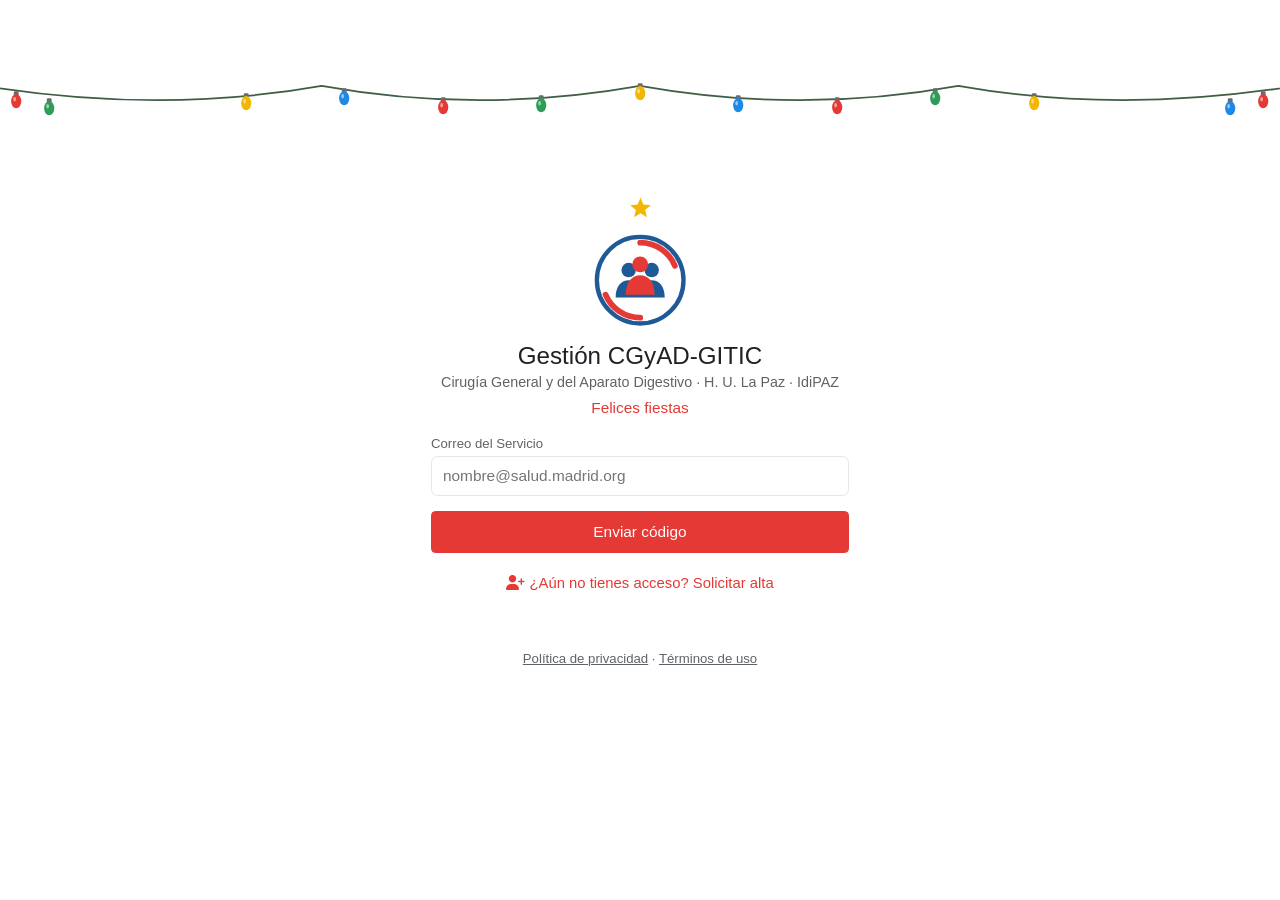
==== commit d91de796: "Add files via upload" ====
--- a/index.html
+++ b/index.html
@@ -1,5 +1,5 @@
 <!DOCTYPE html>
-<!-- Gestión CGyAD-GITIC · web publicada (GitHub Pages) · versión 0.9.4 · generado el 14/11/2026 a partir de Web_App + Web_Estilos + Web_Cliente + Web_Estudios_Cliente + Web_Congresos_Cliente + Web_Docencia_Cliente + Web_Perfil_Cliente.
+<!-- Gestión CGyAD-GITIC · web publicada (GitHub Pages) · versión 0.9.6 · generado el 15/11/2026 a partir de Web_App + Web_Estilos + Web_Cliente + Web_Estudios_Cliente + Web_Congresos_Cliente + Web_Docencia_Cliente + Web_Perfil_Cliente.
      No edites este archivo: la dirección del servidor está en config.js. -->
 <html lang="es">
 <head>
@@ -1187,6 +1187,56 @@
   body.tactil input:not([type="checkbox"]):not([type="radio"]), body.tactil select, body.tactil textarea { font-size:16px; }
   body.tactil .dialogo input:not([type="checkbox"]):not([type="radio"]):not([type="file"]), body.tactil .dialogo select { min-height:40px; }
   body.tactil .chips input { min-height:0; }
+  /* ===== v0.9.5: cabecera — título centrado, flecha «atrás» alineada y sin círculo que se queda marcado =====
+     Los botones redondos centran su icono; en pantallas táctiles el círculo gris solo aparece mientras se pulsa
+     (el iPhone deja «pegado» el estado de ratón encima después de tocar). */
+  .bt-icono { display:inline-flex; align-items:center; justify-content:center; flex:none; padding:0; line-height:1; -webkit-tap-highlight-color:transparent; }
+  .bt-icono > i { line-height:1; }
+  .bt-icono:focus:not(:focus-visible) { outline:none; }
+  @media (hover: none) { .bt-icono:hover { background:none; color:var(--tenue); } .bt-icono:active { background:var(--gris); color:var(--texto); } }
+  body.tactil .bt-icono:hover { background:none; color:var(--tenue); }
+  body.tactil .bt-icono:active { background:var(--gris); color:var(--texto); }
+  .cab .bt-icono, .cab .avatar { align-self:center; }
+  /* «Gestión CGyAD-GITIC» en el centro de la cabecera, en todas las pantallas */
+  .cab .titulo { position:absolute; left:50%; top:calc(var(--sa-t) + var(--cab) / 2); transform:translate(-50%, -50%);
+    max-width:calc(100% - 220px); margin:0; text-align:center; line-height:1.2; z-index:1; }
+  @media (max-width: 899px) { .cab .titulo { max-width:calc(100% - 190px); } }
+  @media (min-width: 900px) {
+    /* el buscador deja libre el centro y se coloca a la derecha, junto a «Actualizar» y «Mi cuenta» */
+    .cab .buscador { flex:0 0 auto; width:clamp(180px, 24vw, 380px); margin-left:auto; }
+    .cab .buscador div { max-width:none; }
+  }
+  /* ===== v0.9.6: decoraciones de temporada (solo en la pantalla de carga y de acceso) ===== */
+  .gc-deco { position:fixed; inset:0; overflow:hidden; pointer-events:none; z-index:0; }
+  #vAcceso .tarjeta-acceso { position:relative; z-index:1; }
+  .gc-it { position:absolute; overflow:visible; }
+  .gc-banda { position:absolute; left:0; width:100%; overflow:visible; }
+  .gc-esquina { position:absolute; }
+  .gc-olas { position:absolute; left:-60px; width:calc(100% + 120px); animation:gcOlas 7s linear infinite; }
+  .gc-sobre-logo { position:absolute; left:50%; top:-38px; width:30px; height:30px; margin-left:-15px; pointer-events:none; }
+  .gc-sobre-logo svg { display:block; width:30px; height:30px; }
+  .gc-saludo { color:var(--rojo); font-size:14px; margin:-14px 0 18px; }
+  html.tema-oscuro .gc-saludo { color:#ff8a80; }
+  html:not(.tema-oscuro) #vAcceso.deco-invierno { background:#f6f9fc; }
+  html:not(.tema-oscuro) #vAcceso.deco-verano { background:#fffdf7; }
+  html:not(.tema-oscuro) #vAcceso.deco-otono { background:#fffdf9; }
+  @keyframes gcCae { from { transform:translate3d(0,0,0) rotate(0); } to { transform:translate3d(var(--dx), calc(100vh + 80px), 0) rotate(var(--r)); } }
+  @keyframes gcDeriva { from { transform:translate3d(0,0,0) rotate(0); } 50% { transform:translate3d(calc(var(--dx) * -1), calc(50vh + 40px), 0) rotate(calc(var(--r) / 2)); }
+                        to { transform:translate3d(var(--dx), calc(100vh + 80px), 0) rotate(var(--r)); } }
+  @keyframes gcSube { 0% { transform:translate3d(0,0,0); opacity:0; } 10% { opacity:.9; } 85% { opacity:.9; } 100% { transform:translate3d(var(--dx), calc(-100vh - 80px), 0); opacity:0; } }
+  @keyframes gcBrilla { 0%, 100% { opacity:1; } 50% { opacity:.35; } }
+  @keyframes gcBalancea { 0%, 100% { transform:rotate(-5deg); } 50% { transform:rotate(5deg); } }
+  @keyframes gcGira { to { transform:rotate(360deg); } }
+  @keyframes gcDeriva2 { 0%, 100% { transform:translate3d(0,-7px,0) rotate(-6deg); } 50% { transform:translate3d(0,7px,0) rotate(6deg); } }
+  @keyframes gcOlas { to { transform:translateX(-120px); } }
+  .gc-cae { animation:gcCae var(--d) linear infinite; will-change:transform; }
+  .gc-deriva { animation:gcDeriva var(--d) ease-in-out infinite; will-change:transform; }
+  .gc-sube { animation:gcSube var(--d) linear infinite; will-change:transform, opacity; }
+  .gc-brilla { animation:gcBrilla var(--d) ease-in-out infinite; }
+  .gc-balancea { transform-origin:50% 90%; animation:gcBalancea var(--d) ease-in-out infinite; }
+  .gc-gira { animation:gcGira var(--d) linear infinite; }
+  .gc-deriva2 { animation:gcDeriva2 var(--d) ease-in-out infinite; }
+  @media (prefers-reduced-motion: reduce) { .gc-it, .gc-olas { animation:none !important; } }
   main.area.arrastrando { transition:none; }                          /* sigue al dedo, sin retardo */
   main.area.volviendo { transition:transform .2s ease-out, opacity .2s ease-out; }
   @media (prefers-reduced-motion: reduce) {
@@ -2019,7 +2069,7 @@
   var MODULOS = {   // bloques aún no disponibles en la web
     asistencial: ["Asistencial", "fa-stethoscope", ""]
   };
-  var VERSION_WEB = "0.9.4";
+  var VERSION_WEB = "0.9.6";
   // Nombres visibles iguales a los de AppSheet (con las erratas corregidas) y orden de la ficha
   var ETIQ = { "Volúmen": "Volumen", "Notas_JCR": "Notas sobre JCR", "Investigadores Servicio": "Investigadores participantes",
                "Posiciones Servicio": "Posición en la autoría", "Es Correspondencia": "¿Es autor de correspondencia?",
@@ -2308,7 +2358,7 @@
     if (S.token && !silencioso) api("webCerrarSesion", S.token).catch(function () {});
     S.token = null; guardarToken(null); $("menuUsuario").classList.add("oculto");
     if (!silencioso) { CACHE.vaciar(); guardar("gc_cuenta", null); }       // al cerrar sesión no queda ningún dato en el dispositivo
-    if (bioActivo()) mostrarDesbloqueo(); else mostrarAcceso();
+    if (bioActivo()) mostrarDesbloqueo(!!silencioso); else mostrarAcceso();     // tras «Cerrar sesión», Face ID no se abre solo
   }
   $("btSalir").onclick = function () { var fin = function () { salir(false); }; PUSH.desactivar(true).then(fin, fin); };
 
@@ -2535,15 +2585,30 @@
     return m;
   }
   // Pantalla de desbloqueo (Face ID / huella activado en este dispositivo)
-  function mostrarDesbloqueo() {
+  // v0.9.5: al abrir la app con Face ID / huella activado en este dispositivo se pide directamente, sin pulsar el botón.
+  // Una sola vez por apertura: si se cancela, queda el botón (y el correo con código, que siempre se pide a mano).
+  // No se pide solo justo después de «Cerrar sesión».
+  var AUTO_BIO = { hecho: false };
+  function mostrarDesbloqueo(auto) {
     finArranque();
     $("vApp").classList.add("oculto"); $("vAcceso").classList.remove("oculto");
     ["pasoEmail", "pasoCodigo"].forEach(function (id) { $(id).classList.add("oculto"); }); $("pasoBio").classList.remove("oculto");
     $("lblBioHola").textContent = leer("gc_nombre") ? "Hola, " + leer("gc_nombre") : "Hola";
     $("btBioDesbloquear").innerHTML = '<i class="fa-solid fa-fingerprint"></i> Entrar con ' + esc(nombreBio());
-    $("msgAcceso").textContent = ""; PK.prepararEntrada().catch(function (e) { $("msgAcceso").textContent = e.message; });
-  }
-  function entrarConBio(boton) {
+    $("msgAcceso").textContent = "";
+    var listo = PK.prepararEntrada(); listo.catch(function (e) { $("msgAcceso").textContent = e.message; });
+    if (auto && !AUTO_BIO.hecho) listo.then(function () { setTimeout(bioAutomatico, 250); }, function () {});
+  }
+  function bioAutomatico() {
+    if (AUTO_BIO.hecho || $("vAcceso").classList.contains("oculto") || $("pasoBio").classList.contains("oculto")) return;
+    if (document.hidden) {                         // la app aún no está en primer plano: se espera a que lo esté
+      var cuandoVisible = function () { if (document.hidden) return; document.removeEventListener("visibilitychange", cuandoVisible); bioAutomatico(); };
+      document.addEventListener("visibilitychange", cuandoVisible); return;
+    }
+    AUTO_BIO.hecho = true;
+    entrarConBio($("btBioDesbloquear"), true);
+  }
+  function entrarConBio(boton, auto) {
     if (boton.getAttribute("data-ocupado") === "1") return;
     boton.setAttribute("data-ocupado", "1"); boton.disabled = true; $("msgAcceso").textContent = PK.entradaLista() ? "" : "Preparando…"; logoCarga(true);
     PK.entrar().then(function (r) {
@@ -2552,8 +2617,11 @@
         if (r && r.noRegistrada) { guardar("gc_bio", null); guardar("gc_pk", null); $("pasoBio").classList.add("oculto"); $("pasoEmail").classList.remove("oculto"); return; }
         PK.prepararEntrada(); return;
       }
+      AUTO_BIO.hecho = false;                       // si la sesión caduca más tarde, se vuelve a pedir sola
       $("msgAcceso").textContent = ""; S.token = r.token; guardarToken(r.token); if (r.email) guardar("gc_email", r.email); arrancar(!!r.email && String(r.email).toLowerCase() === leer("gc_cuenta"));
-    }).catch(function (e) { $("msgAcceso").textContent = errorBio(e); PK.prepararEntrada().catch(function () {}); })
+    }).catch(function (e) {
+      var cancelado = e && (e.name === "NotAllowedError" || e.name === "AbortError");
+      $("msgAcceso").textContent = auto && cancelado ? "" : errorBio(e); PK.prepararEntrada().catch(function () {}); })
       .then(function () { boton.disabled = false; boton.removeAttribute("data-ocupado"); estadoBotonesBio(); logoCarga(false); });
   }
   $("btBioDesbloquear").onclick = function () { entrarConBio(this); };
@@ -4146,7 +4214,73 @@
   if (!leer("gc_bio") && leer("gc_token")) { /* versión anterior: la sesión seguía en localStorage */ }
   S.token = leerToken();
   if (leer("gc_email")) $("inEmail").value = leer("gc_email");
-  if (S.token) arrancar(true); else if (bioActivo() && PK.soportado) mostrarDesbloqueo(); else mostrarAcceso();
+  // ---------- decoraciones de temporada en la pantalla de carga y de acceso (v0.9.6) ----------
+  // Solo mientras se ve la pantalla de acceso: al entrar en la app se retiran. La fecha se calcula en el propio dispositivo.
+  // Dibujos vectoriales reutilizados (cada dibujo se define una vez); animaciones solo de posición, giro y transparencia.
+  // Para ver uno concreto en este dispositivo: localStorage.setItem("gc_deco_prueba", "navidad") (o "ninguna").
+  var DECO = {"navidad":{"s":[[24,"<g><rect x='-2.2' y='-9' width='4.4' height='4' rx='1' fill='#6b6b6b'/><ellipse cx='0' cy='0' rx='4.6' ry='6.5' fill='#e53935'/><ellipse cx='-1.4' cy='-1.8' rx='1.2' ry='2' fill='#fff' opacity='.55'/></g>"],[24,"<g><rect x='-2.2' y='-9' width='4.4' height='4' rx='1' fill='#6b6b6b'/><ellipse cx='0' cy='0' rx='4.6' ry='6.5' fill='#2e9d57'/><ellipse cx='-1.4' cy='-1.8' rx='1.2' ry='2' fill='#fff' opacity='.55'/></g>"],[24,"<g><rect x='-2.2' y='-9' width='4.4' height='4' rx='1' fill='#6b6b6b'/><ellipse cx='0' cy='0' rx='4.6' ry='6.5' fill='#f2b705'/><ellipse cx='-1.4' cy='-1.8' rx='1.2' ry='2' fill='#fff' opacity='.55'/></g>"],[24,"<g><rect x='-2.2' y='-9' width='4.4' height='4' rx='1' fill='#6b6b6b'/><ellipse cx='0' cy='0' rx='4.6' ry='6.5' fill='#1e88e5'/><ellipse cx='-1.4' cy='-1.8' rx='1.2' ry='2' fill='#fff' opacity='.55'/></g>"],[40,"<g transform='scale(1)' stroke='#9cc3e6' stroke-width='1.4' stroke-linecap='round' fill='none'><g transform='rotate(0)'><line x1='0' y1='0' x2='0' y2='-9'/><line x1='0' y1='-5' x2='-3' y2='-7.5'/><line x1='0' y1='-5' x2='3' y2='-7.5'/></g><g transform='rotate(60)'><line x1='0' y1='0' x2='0' y2='-9'/><line x1='0' y1='-5' x2='-3' y2='-7.5'/><line x1='0' y1='-5' x2='3' y2='-7.5'/></g><g transform='rotate(120)'><line x1='0' y1='0' x2='0' y2='-9'/><line x1='0' y1='-5' x2='-3' y2='-7.5'/><line x1='0' y1='-5' x2='3' y2='-7.5'/></g><g transform='rotate(180)'><line x1='0' y1='0' x2='0' y2='-9'/><line x1='0' y1='-5' x2='-3' y2='-7.5'/><line x1='0' y1='-5' x2='3' y2='-7.5'/></g><g transform='rotate(240)'><line x1='0' y1='0' x2='0' y2='-9'/><line x1='0' y1='-5' x2='-3' y2='-7.5'/><line x1='0' y1='-5' x2='3' y2='-7.5'/></g><g transform='rotate(300)'><line x1='0' y1='0' x2='0' y2='-9'/><line x1='0' y1='-5' x2='-3' y2='-7.5'/><line x1='0' y1='-5' x2='3' y2='-7.5'/></g></g>"],[30,"<polygon transform='scale(1.1)' points='0.00,-9.00 2.35,-3.24 8.56,-2.78 3.80,1.24 5.29,7.28 0.00,4.00 -5.29,7.28 -3.80,1.24 -8.56,-2.78 -2.35,-3.24' fill='#f2b705'/>"]],"c":["<svg class='gc-banda' style='top:0;height:130px' viewBox='0 0 390 130' preserveAspectRatio='none'><path d='M-5,78 Q49,104 98,78 Q146,104 195,78 Q244,104 292,78 Q341,104 395,78' fill='none' stroke='#3f5e45' stroke-width='1.6' vector-effect='non-scaling-stroke'/></svg>"],"i":[{"s":0,"a":"brilla","d":1.6,"w":0.0,"z":24,"lp":15,"t":92},{"s":1,"a":"brilla","d":2.1,"w":1.63,"z":24,"lp":45,"t":98},{"s":2,"a":"brilla","d":2.6,"w":1.26,"z":24,"l":19.2,"t":94},{"s":3,"a":"brilla","d":1.6,"w":0.89,"z":24,"l":26.9,"t":89},{"s":0,"a":"brilla","d":2.1,"w":0.52,"z":24,"l":34.6,"t":97},{"s":1,"a":"brilla","d":2.6,"w":0.15,"z":24,"l":42.3,"t":96},{"s":2,"a":"brilla","d":1.6,"w":1.78,"z":24,"l":50.0,"t":85},{"s":3,"a":"brilla","d":2.1,"w":1.41,"z":24,"l":57.7,"t":96},{"s":0,"a":"brilla","d":2.6,"w":1.04,"z":24,"l":65.4,"t":97},{"s":1,"a":"brilla","d":1.6,"w":0.67,"z":24,"l":73.1,"t":89},{"s":2,"a":"brilla","d":2.1,"w":0.3,"z":24,"l":80.8,"t":94},{"s":3,"a":"brilla","d":2.6,"w":1.93,"z":24,"rp":45,"t":98},{"s":0,"a":"brilla","d":1.6,"w":1.56,"z":24,"rp":15,"t":92},{"s":4,"a":"cae","d":11.4,"w":-0.7,"z":44,"l":5.4,"y":25.4,"dx":-25,"r":160},{"s":4,"a":"cae","d":9.3,"w":-7.6,"z":29,"l":10.0,"y":77.7,"dx":40,"r":240},{"s":4,"a":"cae","d":10.4,"w":-8.3,"z":29,"l":17.4,"y":15.5,"dx":25,"r":160},{"s":4,"a":"cae","d":12.8,"w":-8.7,"z":29,"l":23.8,"y":34.1,"dx":-25,"r":160},{"s":4,"a":"cae","d":14.9,"w":-0.7,"z":45,"l":29.7,"y":13.0,"dx":-25,"r":240},{"s":4,"a":"cae","d":12.2,"w":-8.6,"z":39,"l":34.1,"y":24.5,"dx":-25,"r":-200},{"s":4,"a":"cae","d":12.5,"w":-9.6,"z":36,"l":41.5,"y":19.5,"dx":-40,"r":160},{"s":4,"a":"cae","d":12.4,"w":-9.3,"z":38,"l":46.7,"y":14.7,"dx":40,"r":-200},{"s":4,"a":"cae","d":11.8,"w":-13.9,"z":35,"l":52.6,"y":45.1,"dx":-25,"r":-200},{"s":4,"a":"cae","d":13.2,"w":-3.7,"z":40,"l":56.9,"y":28.9,"dx":-25,"r":240},{"s":4,"a":"cae","d":13.4,"w":-4.3,"z":48,"l":63.8,"y":48.7,"dx":-40,"r":160},{"s":4,"a":"cae","d":10.0,"w":-5.1,"z":47,"l":67.9,"y":57.8,"dx":40,"r":240},{"s":4,"a":"cae","d":9.5,"w":-8.4,"z":44,"l":75.1,"y":88.2,"dx":40,"r":-200},{"s":4,"a":"cae","d":13.2,"w":-8.9,"z":40,"l":82.6,"y":48.3,"dx":25,"r":240},{"s":4,"a":"cae","d":14.7,"w":-7.1,"z":41,"l":86.7,"y":18.4,"dx":40,"r":240},{"s":4,"a":"cae","d":10.9,"w":-8.7,"z":42,"l":90.8,"y":92.2,"dx":-40,"r":240},{"s":5,"a":"brilla","d":2.4,"w":0,"z":30,"logo":1}],"m":"Felices fiestas"},"nochevieja":{"s":[[40,"<rect transform='rotate(0) scale(1.3)' x='-3' y='-1.5' width='6' height='3' rx='.8' fill='#f2b705'/>"],[40,"<rect transform='rotate(37) scale(1.3)' x='-3' y='-1.5' width='6' height='3' rx='.8' fill='#e53935'/>"],[40,"<rect transform='rotate(74) scale(1.3)' x='-3' y='-1.5' width='6' height='3' rx='.8' fill='#1e5a96'/>"],[40,"<rect transform='rotate(111) scale(1.3)' x='-3' y='-1.5' width='6' height='3' rx='.8' fill='#c9a227'/>"],[40,"<rect transform='rotate(148) scale(1.3)' x='-3' y='-1.5' width='6' height='3' rx='.8' fill='#2e9d57'/>"],[40,"<rect transform='rotate(5) scale(1.3)' x='-3' y='-1.5' width='6' height='3' rx='.8' fill='#d4af37'/>"],[40,"<rect transform='rotate(42) scale(1.3)' x='-3' y='-1.5' width='6' height='3' rx='.8' fill='#f2b705'/>"],[40,"<rect transform='rotate(79) scale(1.3)' x='-3' y='-1.5' width='6' height='3' rx='.8' fill='#e53935'/>"],[40,"<rect transform='rotate(116) scale(1.3)' x='-3' y='-1.5' width='6' height='3' rx='.8' fill='#1e5a96'/>"],[40,"<rect transform='rotate(153) scale(1.3)' x='-3' y='-1.5' width='6' height='3' rx='.8' fill='#c9a227'/>"],[40,"<rect transform='rotate(10) scale(1.3)' x='-3' y='-1.5' width='6' height='3' rx='.8' fill='#2e9d57'/>"],[40,"<rect transform='rotate(47) scale(1.3)' x='-3' y='-1.5' width='6' height='3' rx='.8' fill='#d4af37'/>"],[40,"<rect transform='rotate(84) scale(1.3)' x='-3' y='-1.5' width='6' height='3' rx='.8' fill='#f2b705'/>"],[40,"<rect transform='rotate(121) scale(1.3)' x='-3' y='-1.5' width='6' height='3' rx='.8' fill='#e53935'/>"],[40,"<rect transform='rotate(158) scale(1.3)' x='-3' y='-1.5' width='6' height='3' rx='.8' fill='#1e5a96'/>"],[40,"<rect transform='rotate(15) scale(1.3)' x='-3' y='-1.5' width='6' height='3' rx='.8' fill='#c9a227'/>"],[40,"<rect transform='rotate(52) scale(1.3)' x='-3' y='-1.5' width='6' height='3' rx='.8' fill='#2e9d57'/>"],[40,"<rect transform='rotate(89) scale(1.3)' x='-3' y='-1.5' width='6' height='3' rx='.8' fill='#d4af37'/>"],[40,"<rect transform='rotate(126) scale(1.3)' x='-3' y='-1.5' width='6' height='3' rx='.8' fill='#f2b705'/>"],[40,"<rect transform='rotate(163) scale(1.3)' x='-3' y='-1.5' width='6' height='3' rx='.8' fill='#e53935'/>"],[40,"<rect transform='rotate(20) scale(1.3)' x='-3' y='-1.5' width='6' height='3' rx='.8' fill='#1e5a96'/>"],[40,"<rect transform='rotate(57) scale(1.3)' x='-3' y='-1.5' width='6' height='3' rx='.8' fill='#c9a227'/>"],[40,"<rect transform='rotate(94) scale(1.3)' x='-3' y='-1.5' width='6' height='3' rx='.8' fill='#2e9d57'/>"],[40,"<rect transform='rotate(131) scale(1.3)' x='-3' y='-1.5' width='6' height='3' rx='.8' fill='#d4af37'/>"],[40,"<rect transform='rotate(168) scale(1.3)' x='-3' y='-1.5' width='6' height='3' rx='.8' fill='#f2b705'/>"],[40,"<rect transform='rotate(25) scale(1.3)' x='-3' y='-1.5' width='6' height='3' rx='.8' fill='#e53935'/>"]],"c":[],"i":[{"s":0,"a":"cae","d":7.5,"w":-6.7,"z":32,"l":5.1,"y":94.0,"dx":25,"r":-200},{"s":1,"a":"cae","d":8.4,"w":-4.9,"z":37,"l":8.7,"y":27.5,"dx":-25,"r":240},{"s":2,"a":"cae","d":7.0,"w":-3.9,"z":53,"l":11.8,"y":96.7,"dx":-40,"r":-200},{"s":3,"a":"cae","d":7.6,"w":-2.8,"z":35,"l":14.6,"y":61.5,"dx":-40,"r":160},{"s":4,"a":"cae","d":7.1,"w":-4.2,"z":41,"l":19.2,"y":73.8,"dx":-25,"r":240},{"s":5,"a":"cae","d":6.6,"w":-1.8,"z":38,"l":24.1,"y":35.1,"dx":25,"r":160},{"s":6,"a":"cae","d":9.3,"w":-1.8,"z":39,"l":25.9,"y":65.9,"dx":40,"r":-200},{"s":7,"a":"cae","d":7.5,"w":-5.7,"z":55,"l":29.2,"y":71.9,"dx":-25,"r":240},{"s":8,"a":"cae","d":9.8,"w":-6.5,"z":50,"l":34.1,"y":69.5,"dx":-40,"r":160},{"s":9,"a":"cae","d":9.2,"w":-3.9,"z":42,"l":37.2,"y":89.6,"dx":-25,"r":-200},{"s":10,"a":"cae","d":7.6,"w":-1.9,"z":56,"l":39.7,"y":84.0,"dx":-25,"r":-200},{"s":11,"a":"cae","d":7.4,"w":-0.5,"z":32,"l":44.1,"y":20.4,"dx":-40,"r":-200},{"s":12,"a":"cae","d":9.8,"w":-6.1,"z":34,"l":46.9,"y":19.3,"dx":40,"r":240},{"s":13,"a":"cae","d":6.6,"w":-2.5,"z":40,"l":50.5,"y":52.7,"dx":40,"r":-200},{"s":14,"a":"cae","d":6.5,"w":-4.9,"z":56,"l":54.6,"y":21.9,"dx":25,"r":-200},{"s":15,"a":"cae","d":6.3,"w":-1.0,"z":40,"l":58.5,"y":44.9,"dx":40,"r":160},{"s":16,"a":"cae","d":6.6,"w":-0.2,"z":55,"l":61.3,"y":91.0,"dx":25,"r":160},{"s":17,"a":"cae","d":8.8,"w":-9.1,"z":50,"l":65.6,"y":24.9,"dx":40,"r":160},{"s":18,"a":"cae","d":9.5,"w":-7.0,"z":38,"l":68.7,"y":85.1,"dx":40,"r":160},{"s":19,"a":"cae","d":7.4,"w":-2.2,"z":45,"l":72.3,"y":27.4,"dx":25,"r":-200},{"s":20,"a":"cae","d":6.9,"w":-8.1,"z":56,"l":76.2,"y":84.2,"dx":-40,"r":-200},{"s":21,"a":"cae","d":9.3,"w":-7.4,"z":38,"l":80.8,"y":36.1,"dx":40,"r":-200},{"s":22,"a":"cae","d":8.9,"w":-9.9,"z":51,"l":83.3,"y":50.2,"dx":40,"r":-200},{"s":23,"a":"cae","d":8.8,"w":-9.6,"z":43,"l":86.9,"y":30.6,"dx":-25,"r":240},{"s":24,"a":"cae","d":9.8,"w":-3.6,"z":37,"l":91.8,"y":49.4,"dx":25,"r":240},{"s":25,"a":"cae","d":7.4,"w":-4.8,"z":56,"l":93.3,"y":30.9,"dx":-40,"r":-200}],"m":"¡Feliz 2027!"},"reyes":{"s":[[40,"<g transform='scale(1.3)'><path d='M-10,6 L-10,-4 L-5,1 L0,-8 L5,1 L10,-4 L10,6Z' fill='#f2b705' stroke='#c88f00' stroke-width='1'/><circle cx='0' cy='-8' r='1.6' fill='#e53935'/><circle cx='-10' cy='-4' r='1.4' fill='#1e5a96'/><circle cx='10' cy='-4' r='1.4' fill='#1e5a96'/><rect x='-10' y='4' width='20' height='2.5' fill='#c88f00'/></g>"],[44,"<g transform='scale(1.5)'><path d='M-10,6 L-10,-4 L-5,1 L0,-8 L5,1 L10,-4 L10,6Z' fill='#f2b705' stroke='#c88f00' stroke-width='1'/><circle cx='0' cy='-8' r='1.6' fill='#e53935'/><circle cx='-10' cy='-4' r='1.4' fill='#1e5a96'/><circle cx='10' cy='-4' r='1.4' fill='#1e5a96'/><rect x='-10' y='4' width='20' height='2.5' fill='#c88f00'/></g>"],[20,"<polygon transform='scale(0.45)' points='0.00,-9.00 2.35,-3.24 8.56,-2.78 3.80,1.24 5.29,7.28 0.00,4.00 -5.29,7.28 -3.80,1.24 -8.56,-2.78 -2.35,-3.24' fill='#f2b705'/>"],[20,"<polygon transform='scale(0.53)' points='0.00,-9.00 2.35,-3.24 8.56,-2.78 3.80,1.24 5.29,7.28 0.00,4.00 -5.29,7.28 -3.80,1.24 -8.56,-2.78 -2.35,-3.24' fill='#f2b705'/>"],[20,"<polygon transform='scale(0.61)' points='0.00,-9.00 2.35,-3.24 8.56,-2.78 3.80,1.24 5.29,7.28 0.00,4.00 -5.29,7.28 -3.80,1.24 -8.56,-2.78 -2.35,-3.24' fill='#f2b705'/>"]],"c":[],"i":[{"s":0,"a":"balancea","d":3.2,"w":0,"z":40,"l":24.4,"t":150},{"s":1,"a":"balancea","d":3.6,"w":-1,"z":44,"l":50.0,"t":128},{"s":0,"a":"balancea","d":3.0,"w":-2,"z":40,"l":75.6,"t":150},{"s":2,"a":"brilla","d":1.5,"w":-0.0,"z":20,"lp":40,"t":215},{"s":3,"a":"brilla","d":1.9,"w":-0.3,"z":20,"l":17.4,"t":225},{"s":4,"a":"brilla","d":2.3,"w":-0.6,"z":20,"l":24.6,"t":225},{"s":2,"a":"brilla","d":2.7,"w":-0.8999999999999999,"z":20,"l":31.8,"t":216},{"s":3,"a":"brilla","d":1.5,"w":-1.2,"z":20,"l":39.0,"t":206},{"s":4,"a":"brilla","d":1.9,"w":-1.5,"z":20,"l":46.2,"t":204},{"s":2,"a":"brilla","d":2.3,"w":-1.7999999999999998,"z":20,"l":53.3,"t":212},{"s":3,"a":"brilla","d":2.7,"w":-2.1,"z":20,"l":60.5,"t":222},{"s":4,"a":"brilla","d":1.5,"w":-2.4,"z":20,"l":67.7,"t":226},{"s":2,"a":"brilla","d":1.9,"w":-2.6999999999999997,"z":20,"l":74.9,"t":219},{"s":3,"a":"brilla","d":2.3,"w":-3.0,"z":20,"l":82.1,"t":209},{"s":4,"a":"brilla","d":2.7,"w":-3.3,"z":20,"rp":42,"t":204}],"m":"Feliz día de Reyes"},"invierno":{"s":[[40,"<g transform='scale(0.8)' stroke='#a9c9e8' stroke-width='1.4' stroke-linecap='round' fill='none'><g transform='rotate(0)'><line x1='0' y1='0' x2='0' y2='-9'/><line x1='0' y1='-5' x2='-3' y2='-7.5'/><line x1='0' y1='-5' x2='3' y2='-7.5'/></g><g transform='rotate(60)'><line x1='0' y1='0' x2='0' y2='-9'/><line x1='0' y1='-5' x2='-3' y2='-7.5'/><line x1='0' y1='-5' x2='3' y2='-7.5'/></g><g transform='rotate(120)'><line x1='0' y1='0' x2='0' y2='-9'/><line x1='0' y1='-5' x2='-3' y2='-7.5'/><line x1='0' y1='-5' x2='3' y2='-7.5'/></g><g transform='rotate(180)'><line x1='0' y1='0' x2='0' y2='-9'/><line x1='0' y1='-5' x2='-3' y2='-7.5'/><line x1='0' y1='-5' x2='3' y2='-7.5'/></g><g transform='rotate(240)'><line x1='0' y1='0' x2='0' y2='-9'/><line x1='0' y1='-5' x2='-3' y2='-7.5'/><line x1='0' y1='-5' x2='3' y2='-7.5'/></g><g transform='rotate(300)'><line x1='0' y1='0' x2='0' y2='-9'/><line x1='0' y1='-5' x2='-3' y2='-7.5'/><line x1='0' y1='-5' x2='3' y2='-7.5'/></g></g>"],[50,"<g transform='scale(1.6)' stroke='#c7dcef' stroke-width='1.4' stroke-linecap='round' fill='none'><g transform='rotate(0)'><line x1='0' y1='0' x2='0' y2='-9'/><line x1='0' y1='-5' x2='-3' y2='-7.5'/><line x1='0' y1='-5' x2='3' y2='-7.5'/></g><g transform='rotate(60)'><line x1='0' y1='0' x2='0' y2='-9'/><line x1='0' y1='-5' x2='-3' y2='-7.5'/><line x1='0' y1='-5' x2='3' y2='-7.5'/></g><g transform='rotate(120)'><line x1='0' y1='0' x2='0' y2='-9'/><line x1='0' y1='-5' x2='-3' y2='-7.5'/><line x1='0' y1='-5' x2='3' y2='-7.5'/></g><g transform='rotate(180)'><line x1='0' y1='0' x2='0' y2='-9'/><line x1='0' y1='-5' x2='-3' y2='-7.5'/><line x1='0' y1='-5' x2='3' y2='-7.5'/></g><g transform='rotate(240)'><line x1='0' y1='0' x2='0' y2='-9'/><line x1='0' y1='-5' x2='-3' y2='-7.5'/><line x1='0' y1='-5' x2='3' y2='-7.5'/></g><g transform='rotate(300)'><line x1='0' y1='0' x2='0' y2='-9'/><line x1='0' y1='-5' x2='-3' y2='-7.5'/><line x1='0' y1='-5' x2='3' y2='-7.5'/></g></g>"]],"c":["<svg class='gc-esquina' style='left:0;top:0' width='80' height='80' viewBox='0 0 80 80'><g fill='none' stroke='#b9d6f0' stroke-width='1.2'><path d='M0,40 A40,40 0 0 0 40,0'/><path d='M0,58 A58,58 0 0 0 58,0'/><path d='M0,74 A74,74 0 0 0 74,0'/></g></svg>","<svg class='gc-esquina' style='right:0;top:0;transform:scaleX(-1)' width='80' height='80' viewBox='0 0 80 80'><g fill='none' stroke='#b9d6f0' stroke-width='1.2'><path d='M0,40 A40,40 0 0 0 40,0'/><path d='M0,58 A58,58 0 0 0 58,0'/><path d='M0,74 A74,74 0 0 0 74,0'/></g></svg>"],"i":[{"s":0,"a":"cae","d":17.8,"w":-14.4,"z":44,"l":9.0,"y":7.2,"dx":-25,"r":240},{"s":0,"a":"cae","d":15.0,"w":-8.5,"z":42,"l":14.9,"y":87.2,"dx":25,"r":160},{"s":0,"a":"cae","d":17.5,"w":-14.0,"z":30,"l":25.9,"y":28.7,"dx":25,"r":240},{"s":0,"a":"cae","d":17.2,"w":-8.8,"z":47,"l":42.3,"y":94.7,"dx":25,"r":-200},{"s":0,"a":"cae","d":21.9,"w":-0.6,"z":40,"l":50.8,"y":27.7,"dx":-40,"r":-200},{"s":0,"a":"cae","d":15.2,"w":-18.2,"z":48,"l":59.0,"y":86.6,"dx":-40,"r":-200},{"s":0,"a":"cae","d":15.2,"w":-12.1,"z":28,"l":70.8,"y":49.5,"dx":40,"r":160},{"s":0,"a":"cae","d":19.2,"w":-11.6,"z":47,"l":82.3,"y":95.1,"dx":-25,"r":240},{"s":0,"a":"cae","d":20.6,"w":-4.6,"z":33,"l":89.5,"y":30.7,"dx":-40,"r":240},{"s":1,"a":"gira","d":30,"w":0,"z":50,"lp":30,"t":30},{"s":1,"a":"gira","d":30,"w":-10,"z":50,"rp":30,"t":30}],"m":""},"sanvalentin":{"s":[[40,"<path transform='scale(0.9)' d='M0,7 C-9,1 -9,-6 -4.5,-7 C-2,-7.5 -0.5,-6 0,-4 C0.5,-6 2,-7.5 4.5,-7 C9,-6 9,1 0,7Z' fill='#f28aa0'/>"],[40,"<path transform='scale(0.9)' d='M0,7 C-9,1 -9,-6 -4.5,-7 C-2,-7.5 -0.5,-6 0,-4 C0.5,-6 2,-7.5 4.5,-7 C9,-6 9,1 0,7Z' fill='#e8546a'/>"],[40,"<path transform='scale(0.9)' d='M0,7 C-9,1 -9,-6 -4.5,-7 C-2,-7.5 -0.5,-6 0,-4 C0.5,-6 2,-7.5 4.5,-7 C9,-6 9,1 0,7Z' fill='#f7b3c2'/>"]],"c":[],"i":[{"s":0,"a":"sube","d":12.8,"w":-4.6,"z":35,"l":5.9,"y":36.3,"dx":-25,"r":160},{"s":1,"a":"sube","d":13.6,"w":-5.0,"z":33,"l":19.2,"y":14.5,"dx":-25,"r":240},{"s":2,"a":"sube","d":11.1,"w":-12.8,"z":34,"l":26.7,"y":69.8,"dx":-40,"r":160},{"s":0,"a":"sube","d":11.6,"w":-12.2,"z":40,"l":35.4,"y":70.6,"dx":40,"r":240},{"s":1,"a":"sube","d":9.9,"w":-6.6,"z":38,"l":45.4,"y":25.2,"dx":40,"r":240},{"s":2,"a":"sube","d":12.4,"w":-7.4,"z":34,"l":54.1,"y":46.6,"dx":-25,"r":-200},{"s":0,"a":"sube","d":9.3,"w":-2.7,"z":25,"l":64.9,"y":75.0,"dx":-25,"r":240},{"s":1,"a":"sube","d":11.8,"w":-10.6,"z":42,"l":69.2,"y":62.0,"dx":-40,"r":160},{"s":2,"a":"sube","d":13.9,"w":-8.5,"z":28,"l":81.0,"y":81.4,"dx":40,"r":240},{"s":0,"a":"sube","d":11.7,"w":-6.7,"z":43,"l":89.0,"y":68.7,"dx":40,"r":-200}],"m":""},"primavera":{"s":[[40,"<path transform='scale(1)' d='M0,-8 C6,-6 6,4 0,8 C-6,4 -6,-6 0,-8Z' fill='#f4b6c9'/><path transform='scale(1)' d='M0,-6 L0,5' stroke='#e999b2' stroke-width='.8'/>"],[40,"<path transform='scale(1)' d='M0,-8 C6,-6 6,4 0,8 C-6,4 -6,-6 0,-8Z' fill='#f8cfdc'/><path transform='scale(1)' d='M0,-6 L0,5' stroke='#e999b2' stroke-width='.8'/>"],[40,"<path transform='scale(1)' d='M0,-8 C6,-6 6,4 0,8 C-6,4 -6,-6 0,-8Z' fill='#fbe3ea'/><path transform='scale(1)' d='M0,-6 L0,5' stroke='#e999b2' stroke-width='.8'/>"],[30,"<g transform='scale(0.8)'><ellipse cx='0' cy='-5' rx='3.2' ry='5' fill='#f4b6c9' transform='rotate(0)'/><ellipse cx='0' cy='-5' rx='3.2' ry='5' fill='#f4b6c9' transform='rotate(72)'/><ellipse cx='0' cy='-5' rx='3.2' ry='5' fill='#f4b6c9' transform='rotate(144)'/><ellipse cx='0' cy='-5' rx='3.2' ry='5' fill='#f4b6c9' transform='rotate(216)'/><ellipse cx='0' cy='-5' rx='3.2' ry='5' fill='#f4b6c9' transform='rotate(288)'/><circle r='2.6' fill='#f2c94c'/></g>"],[30,"<g transform='scale(1.1)'><ellipse cx='0' cy='-5' rx='3.2' ry='5' fill='#ffffff' transform='rotate(0)'/><ellipse cx='0' cy='-5' rx='3.2' ry='5' fill='#ffffff' transform='rotate(72)'/><ellipse cx='0' cy='-5' rx='3.2' ry='5' fill='#ffffff' transform='rotate(144)'/><ellipse cx='0' cy='-5' rx='3.2' ry='5' fill='#ffffff' transform='rotate(216)'/><ellipse cx='0' cy='-5' rx='3.2' ry='5' fill='#ffffff' transform='rotate(288)'/><circle r='2.6' fill='#f2c94c'/></g>"],[30,"<g transform='scale(0.8)'><ellipse cx='0' cy='-5' rx='3.2' ry='5' fill='#f8cfdc' transform='rotate(0)'/><ellipse cx='0' cy='-5' rx='3.2' ry='5' fill='#f8cfdc' transform='rotate(72)'/><ellipse cx='0' cy='-5' rx='3.2' ry='5' fill='#f8cfdc' transform='rotate(144)'/><ellipse cx='0' cy='-5' rx='3.2' ry='5' fill='#f8cfdc' transform='rotate(216)'/><ellipse cx='0' cy='-5' rx='3.2' ry='5' fill='#f8cfdc' transform='rotate(288)'/><circle r='2.6' fill='#f2c94c'/></g>"],[30,"<g transform='scale(1.1)'><ellipse cx='0' cy='-5' rx='3.2' ry='5' fill='#c9b6f4' transform='rotate(0)'/><ellipse cx='0' cy='-5' rx='3.2' ry='5' fill='#c9b6f4' transform='rotate(72)'/><ellipse cx='0' cy='-5' rx='3.2' ry='5' fill='#c9b6f4' transform='rotate(144)'/><ellipse cx='0' cy='-5' rx='3.2' ry='5' fill='#c9b6f4' transform='rotate(216)'/><ellipse cx='0' cy='-5' rx='3.2' ry='5' fill='#c9b6f4' transform='rotate(288)'/><circle r='2.6' fill='#f2c94c'/></g>"]],"c":[],"i":[{"s":0,"a":"deriva","d":15.5,"w":-14.3,"z":32,"l":7.4,"y":38.5,"dx":25,"r":-200},{"s":1,"a":"deriva","d":10.7,"w":-7.1,"z":30,"l":12.8,"y":57.6,"dx":25,"r":240},{"s":2,"a":"deriva","d":11.3,"w":-4.8,"z":30,"l":18.2,"y":15.9,"dx":25,"r":-200},{"s":0,"a":"deriva","d":13.9,"w":-5.9,"z":33,"l":27.7,"y":94.0,"dx":40,"r":-200},{"s":1,"a":"deriva","d":11.3,"w":-15.2,"z":36,"l":31.0,"y":63.7,"dx":-25,"r":160},{"s":2,"a":"deriva","d":15.0,"w":-2.6,"z":37,"l":39.5,"y":88.0,"dx":-40,"r":160},{"s":0,"a":"deriva","d":12.5,"w":-5.7,"z":30,"l":46.2,"y":48.2,"dx":-25,"r":-200},{"s":1,"a":"deriva","d":13.3,"w":-7.0,"z":28,"l":52.1,"y":48.1,"dx":40,"r":-200},{"s":2,"a":"deriva","d":11.8,"w":-15.4,"z":30,"l":58.5,"y":82.7,"dx":25,"r":-200},{"s":0,"a":"deriva","d":15.8,"w":-1.7,"z":33,"l":67.9,"y":34.8,"dx":40,"r":-200},{"s":1,"a":"deriva","d":11.6,"w":-2.1,"z":36,"l":70.0,"y":29.0,"dx":-25,"r":160},{"s":2,"a":"deriva","d":12.4,"w":-8.6,"z":38,"l":81.3,"y":38.4,"dx":-25,"r":160},{"s":0,"a":"deriva","d":10.5,"w":-0.9,"z":42,"l":85.6,"y":46.7,"dx":40,"r":160},{"s":1,"a":"deriva","d":11.6,"w":-0.3,"z":30,"l":91.8,"y":15.9,"dx":40,"r":160},{"s":3,"a":"balancea","d":3,"w":0.0,"z":30,"lp":22,"b":39},{"s":4,"a":"balancea","d":4,"w":-0.4,"z":30,"lp":60,"b":47},{"s":5,"a":"balancea","d":5,"w":-0.8,"z":30,"l":25.1,"b":55},{"s":6,"a":"balancea","d":3,"w":-1.2000000000000002,"z":30,"l":34.9,"b":39},{"s":3,"a":"balancea","d":4,"w":-1.6,"z":30,"l":44.6,"b":47},{"s":4,"a":"balancea","d":5,"w":-2.0,"z":30,"l":54.4,"b":55},{"s":5,"a":"balancea","d":3,"w":-2.4000000000000004,"z":30,"l":64.1,"b":39},{"s":6,"a":"balancea","d":4,"w":-2.8000000000000003,"z":30,"l":73.8,"b":47},{"s":3,"a":"balancea","d":5,"w":-3.2,"z":30,"l":83.6,"b":55},{"s":4,"a":"balancea","d":3,"w":-3.6,"z":30,"rp":26,"b":39}],"m":""},"sanisidro":{"s":[[70,"<g transform='scale(1.6)'><path d='M0,6 C-1,14 1,20 0,28' stroke='#4f8a3a' stroke-width='2' fill='none'/><path d='M0,16 q-7,-3 -9,-8' stroke='#4f8a3a' stroke-width='1.6' fill='none'/><path d='M-9,0 l2,-4 l2,2 l2,-5 l2,3 l2,-5 l2,3 l2,-4 l2,4 l1,6 C6,8 -6,8 -9,0Z' fill='#d8232a'/><path d='M-6,1 l2,-3 l2,2 l2,-4 l2,3 l2,-3 l2,4 C4,5 -4,5 -6,1Z' fill='#a8161d'/></g>"],[60,"<g transform='scale(1.3)'><path d='M0,6 C-1,14 1,20 0,28' stroke='#4f8a3a' stroke-width='2' fill='none'/><path d='M0,16 q-7,-3 -9,-8' stroke='#4f8a3a' stroke-width='1.6' fill='none'/><path d='M-9,0 l2,-4 l2,2 l2,-5 l2,3 l2,-5 l2,3 l2,-4 l2,4 l1,6 C6,8 -6,8 -9,0Z' fill='#d8232a'/><path d='M-6,1 l2,-3 l2,2 l2,-4 l2,3 l2,-3 l2,4 C4,5 -4,5 -6,1Z' fill='#a8161d'/></g>"]],"c":["<svg class='gc-banda' style='top:84px;height:20px' width='100%'><defs><pattern id='gcLun' width='40' height='20' patternUnits='userSpaceOnUse'><circle cx='10' cy='8' r='4.2' fill='#1c1c1c'/><circle cx='30' cy='12' r='4.2' fill='#d8232a'/></pattern></defs><rect width='100%' height='20' fill='url(#gcLun)'/></svg>"],"i":[{"s":0,"a":"balancea","d":3.4,"w":0,"z":70,"lp":46,"b":109},{"s":1,"a":"balancea","d":3.0,"w":-1,"z":60,"l":21.0,"b":84},{"s":0,"a":"balancea","d":3.6,"w":-0.5,"z":70,"rp":46,"b":109},{"s":1,"a":"balancea","d":2.8,"w":-1.5,"z":60,"l":79.0,"b":84}],"m":"Feliz San Isidro"},"verano":{"s":[[90,"<g transform='scale(1.0)'><g class='rayos' stroke='#f6b93b' stroke-width='3' stroke-linecap='round'><line x1='0' y1='-26' x2='0' y2='-36' transform='rotate(0)'/><line x1='0' y1='-26' x2='0' y2='-36' transform='rotate(30)'/><line x1='0' y1='-26' x2='0' y2='-36' transform='rotate(60)'/><line x1='0' y1='-26' x2='0' y2='-36' transform='rotate(90)'/><line x1='0' y1='-26' x2='0' y2='-36' transform='rotate(120)'/><line x1='0' y1='-26' x2='0' y2='-36' transform='rotate(150)'/><line x1='0' y1='-26' x2='0' y2='-36' transform='rotate(180)'/><line x1='0' y1='-26' x2='0' y2='-36' transform='rotate(210)'/><line x1='0' y1='-26' x2='0' y2='-36' transform='rotate(240)'/><line x1='0' y1='-26' x2='0' y2='-36' transform='rotate(270)'/><line x1='0' y1='-26' x2='0' y2='-36' transform='rotate(300)'/><line x1='0' y1='-26' x2='0' y2='-36' transform='rotate(330)'/></g><circle r='20' fill='#f8c74a'/><circle r='20' fill='#ffffff' opacity='.18'/></g>"]],"c":["<svg class='gc-olas' style='bottom:0;height:44px'><defs><pattern id='gcOla14' width='60' height='44' patternUnits='userSpaceOnUse'><path d='M0,14 q15,-7 30,0 t30,0 V44 H0Z' fill='currentColor'/></pattern><pattern id='gcOla26' width='60' height='44' patternUnits='userSpaceOnUse'><path d='M0,26 q15,-6 30,0 t30,0 V44 H0Z' fill='currentColor'/></pattern></defs><rect width='100%' height='44' fill='url(#gcOla14)' style='color:#8cc8ea' opacity='.55'/><rect width='100%' height='44' fill='url(#gcOla26)' style='color:#4fa3d9' opacity='.6'/></svg>"],"i":[{"s":0,"a":"gira","d":40,"w":0,"z":90,"l":84.1,"t":132}],"m":""},"otono":{"s":[[40,"<g transform='scale(1)'><path d='M0,-10 C7,-6 8,4 0,10 C-8,4 -7,-6 0,-10Z' fill='#d9822b'/><path d='M0,-8 L0,12 M0,-2 L4,-5 M0,2 L-4,-1 M0,5 L3,3' stroke='#00000033' stroke-width='1' fill='none'/></g>"],[40,"<g transform='scale(1)'><path d='M0,-10 C7,-6 8,4 0,10 C-8,4 -7,-6 0,-10Z' fill='#c4532b'/><path d='M0,-8 L0,12 M0,-2 L4,-5 M0,2 L-4,-1 M0,5 L3,3' stroke='#00000033' stroke-width='1' fill='none'/></g>"],[40,"<g transform='scale(1)'><path d='M0,-10 C7,-6 8,4 0,10 C-8,4 -7,-6 0,-10Z' fill='#e3a33b'/><path d='M0,-8 L0,12 M0,-2 L4,-5 M0,2 L-4,-1 M0,5 L3,3' stroke='#00000033' stroke-width='1' fill='none'/></g>"],[40,"<g transform='scale(1)'><path d='M0,-10 C7,-6 8,4 0,10 C-8,4 -7,-6 0,-10Z' fill='#9c5a2c'/><path d='M0,-8 L0,12 M0,-2 L4,-5 M0,2 L-4,-1 M0,5 L3,3' stroke='#00000033' stroke-width='1' fill='none'/></g>"]],"c":[],"i":[{"s":0,"a":"cae","d":11.8,"w":-3.4,"z":36,"l":6.2,"y":68.5,"dx":-25,"r":240},{"s":1,"a":"cae","d":14.4,"w":-2.2,"z":52,"l":12.1,"y":92.8,"dx":25,"r":-200},{"s":2,"a":"cae","d":10.1,"w":-10.0,"z":50,"l":23.6,"y":22.7,"dx":-40,"r":160},{"s":3,"a":"cae","d":10.5,"w":-13.5,"z":50,"l":27.7,"y":13.7,"dx":-25,"r":240},{"s":0,"a":"cae","d":13.6,"w":-11.1,"z":33,"l":36.2,"y":41.2,"dx":-40,"r":160},{"s":1,"a":"cae","d":12.7,"w":-4.2,"z":51,"l":40.5,"y":39.7,"dx":25,"r":240},{"s":2,"a":"cae","d":11.9,"w":-0.6,"z":50,"l":52.1,"y":73.5,"dx":-25,"r":240},{"s":3,"a":"cae","d":10.0,"w":-6.1,"z":42,"l":54.9,"y":29.3,"dx":40,"r":160},{"s":0,"a":"cae","d":11.5,"w":-12.4,"z":34,"l":63.6,"y":31.4,"dx":40,"r":-200},{"s":1,"a":"cae","d":12.4,"w":-0.7,"z":32,"l":72.3,"y":24.5,"dx":-25,"r":-200},{"s":2,"a":"cae","d":10.5,"w":-15.3,"z":49,"l":76.7,"y":35.3,"dx":-40,"r":160},{"s":3,"a":"cae","d":14.7,"w":-9.5,"z":47,"l":82.8,"y":94.0,"dx":-40,"r":-200},{"s":0,"a":"cae","d":10.9,"w":-11.6,"z":45,"l":93.1,"y":67.1,"dx":-40,"r":240}],"m":""}};
+  function temaTemporada(f) {
+    var m = f.getMonth() + 1, d = f.getDate(), md = m * 100 + d;
+    if (md === 1231 || md === 101) return "nochevieja";
+    if (md === 105 || md === 106) return "reyes";
+    if (m === 12 || md <= 106) return "navidad";
+    if (md === 214) return "sanvalentin";
+    if (md === 515) return "sanisidro";
+    if (md >= 321 && md <= 620) return "primavera";
+    if (md >= 621 && md <= 922) return "verano";
+    if (md >= 923 && md <= 1130) return "otono";
+    return "invierno";
+  }
+  var decoActual = null;
+  function quitarDecoracion() {
+    if (!decoActual) return;
+    [decoActual.capa, decoActual.saludo, decoActual.estrella].forEach(function (n) { if (n && n.parentNode) n.parentNode.removeChild(n); });
+    $("vAcceso").classList.remove("deco-" + decoActual.id); decoActual = null;
+  }
+  function ponerDecoracion(id) {
+    quitarDecoracion();
+    var T = DECO[id], acc = $("vAcceso"); if (!T || !acc) return;
+    var quieto = false; try { quieto = !!(window.matchMedia && window.matchMedia("(prefers-reduced-motion: reduce)").matches); } catch (e) {}
+    var html = '<svg width="0" height="0" style="position:absolute">' + T.s.map(function (s, k) {
+      return '<symbol id="gcS' + k + '" viewBox="' + (-s[0] / 2) + " " + (-s[0] / 2) + " " + s[0] + " " + s[0] + '" overflow="visible">' + s[1] + "</symbol>"; }).join("") + "</svg>" + T.c.join("");
+    var estrella = "";
+    T.i.forEach(function (e) {
+      var st = "width:" + e.z + "px;height:" + e.z + "px;--d:" + e.d + "s;animation-delay:" + e.w + "s;", cl = "gc-it gc-" + e.a, h = e.z / 2;
+      if (e.a === "cae" || e.a === "deriva" || e.a === "sube") {
+        st += "left:calc(" + e.l + "% - " + h + "px);--dx:" + e.dx + "px;--r:" + e.r + "deg;";
+        if (quieto) { st += "top:calc(" + e.y + "% - " + h + "px);"; cl = "gc-it"; }
+        else st += e.a === "sube" ? "top:100%;" : "top:" + (-e.z) + "px;";
+      } else {
+        if (e.lp !== undefined) st += "left:" + (e.lp - h) + "px;"; else if (e.rp !== undefined) st += "right:" + (e.rp - h) + "px;"; else if (e.l !== undefined) st += "left:calc(" + e.l + "% - " + h + "px);";
+        if (e.t !== undefined) st += "top:" + (e.t - h) + "px;"; else if (e.b !== undefined) st += "bottom:" + (e.b - h) + "px;"; else if (e.tv !== undefined) st += "top:calc(" + e.tv + "% - " + h + "px);";
+      }
+      var svg = '<svg class="' + cl + '" style="' + st + '"><use href="#gcS' + e.s + '"/></svg>';
+      if (e.logo) estrella = svg; else html += svg;
+    });
+    var capa = document.createElement("div"); capa.className = "gc-deco"; capa.setAttribute("aria-hidden", "true"); capa.innerHTML = html;
+    acc.insertBefore(capa, acc.firstChild);
+    decoActual = { id: id, capa: capa };
+    var tarjeta = acc.querySelector(".tarjeta-acceso");
+    if (estrella && tarjeta) { var s = document.createElement("div"); s.className = "gc-sobre-logo"; s.setAttribute("aria-hidden", "true"); s.innerHTML = estrella.replace('style="', 'style="position:static;'); tarjeta.insertBefore(s, tarjeta.firstChild); decoActual.estrella = s; }
+    var texto = T.m;
+    if (id === "nochevieja") { var hoy = new Date(); texto = "¡Feliz " + (hoy.getMonth() === 11 ? hoy.getFullYear() + 1 : hoy.getFullYear()) + "!"; }
+    var sub = tarjeta && tarjeta.querySelector(".sub");
+    if (texto && sub) { var p = document.createElement("p"); p.className = "gc-saludo"; p.textContent = texto; sub.parentNode.insertBefore(p, sub.nextSibling); decoActual.saludo = p; }
+    acc.classList.add("deco-" + id);
+  }
+  (function () {
+    var acc = $("vAcceso"); if (!acc) return;
+    var tema = null; try { tema = leer("gc_deco_prueba") || temaTemporada(new Date()); } catch (e) {}
+    function revisar() {
+      var visible = !acc.classList.contains("oculto");
+      if (visible && !decoActual && tema && DECO[tema]) ponerDecoracion(tema); else if (!visible && decoActual) quitarDecoracion();
+    }
+    if (window.MutationObserver) new MutationObserver(revisar).observe(acc, { attributes: true, attributeFilter: ["class"] });
+    revisar();
+    GC.decoracion = function (id) { tema = id; quitarDecoracion(); revisar(); return decoActual ? decoActual.id : null; };
+    GC.temaTemporada = temaTemporada;
+  })();
+  if (S.token) arrancar(true); else if (bioActivo() && PK.soportado) mostrarDesbloqueo(true); else mostrarAcceso();
 })();
 </script>
 
